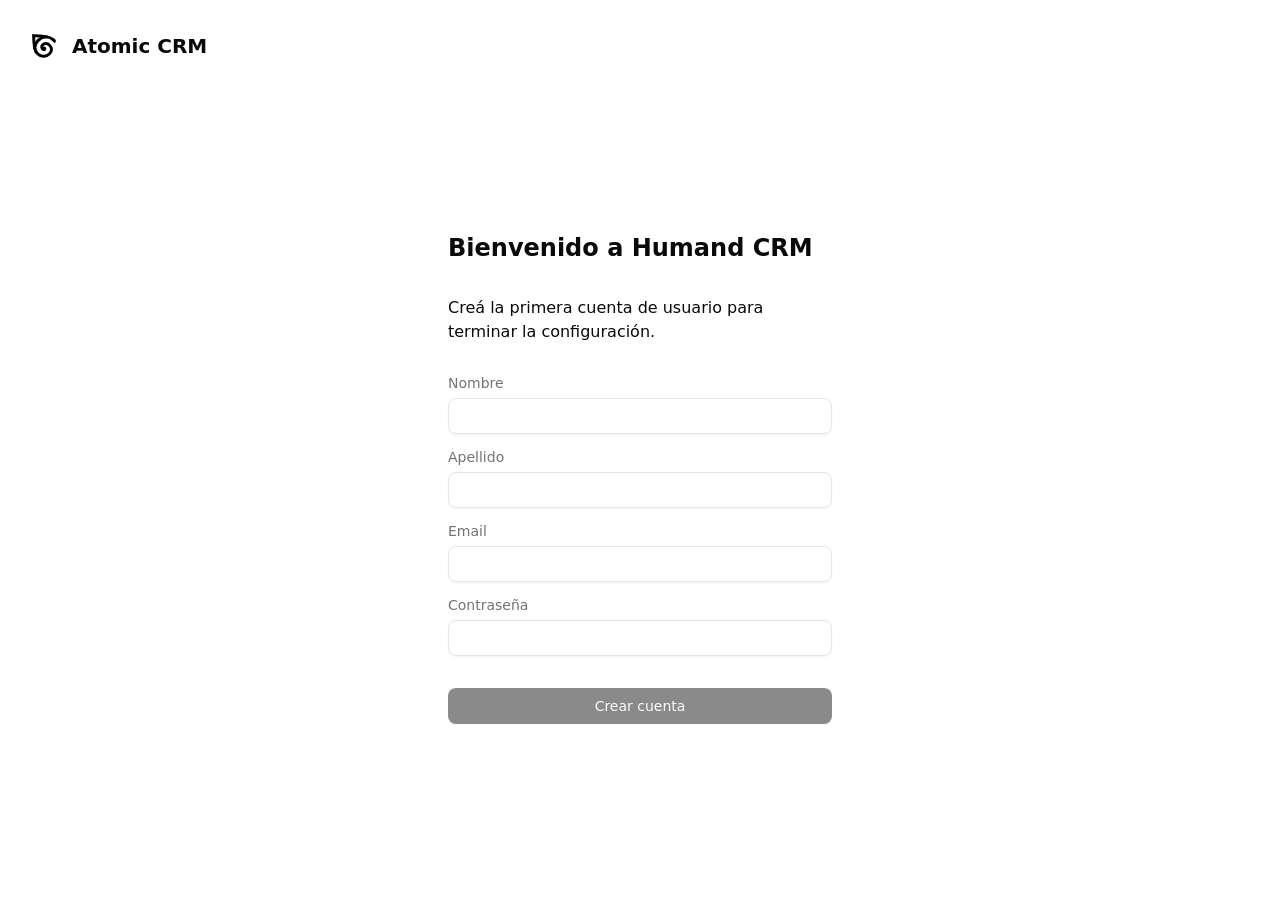
==== index.html @ 304e19ad "Updates" ====
<!doctype html><html lang="en" translate="no" class="notranslate"><head><meta charset="utf-8"><meta name="viewport" content="minimum-scale=1,initial-scale=1,width=device-width"><meta name="theme-color" content="#000000"><meta name="google" content="notranslate"><meta name="mobile-web-app-capable" content="yes"><meta name="apple-mobile-web-app-capable" content="yes"><meta name="apple-mobile-web-app-status-bar-style" content="default"><link rel="manifest" href="./manifest.json"><link rel="icon shortcut" href="./favicon.ico"><link rel="apple-touch-icon" sizes="40x40" href="./appIcon/40.png"><link rel="apple-touch-icon" sizes="58x58" href="./appIcon/58.png"><link rel="apple-touch-icon" sizes="60x60" href="./appIcon/60.png"><link rel="apple-touch-icon" sizes="76x76" href="./appIcon/76.png"><link rel="apple-touch-icon" sizes="80x80" href="./appIcon/80.png"><link rel="apple-touch-icon" sizes="87x87" href="./appIcon/87.png"><link rel="apple-touch-icon" sizes="114x114" href="./appIcon/114.png"><link rel="apple-touch-icon" sizes="120x120" href="./appIcon/120.png"><link rel="apple-touch-icon" sizes="128x128" href="./appIcon/128.png"><link rel="apple-touch-icon" sizes="136x136" href="./appIcon/136.png"><link rel="apple-touch-icon" sizes="152x152" href="./appIcon/152.png"><link rel="apple-touch-icon" sizes="167x167" href="./appIcon/167.png"><link rel="apple-touch-icon" sizes="180x180" href="./appIcon/180.png"><link rel="apple-touch-icon" sizes="192x192" href="./appIcon/192.png"><link rel="apple-touch-icon" sizes="1024x1024" href="./appIcon/1024.png"><title>Humand CRM</title><style>body{margin:0;padding:0;font-family:sans-serif}button,input,select,textarea,a{touch-action:manipulation}.loader-container{background-color:#fafafa;flex-direction:column;justify-content:center;align-items:center;display:flex;position:absolute;inset:0}.loader,.loader:before,.loader:after{border-radius:50%}.loader{color:#283593;text-indent:-99999em;width:10em;height:10em;margin:55px auto;font-size:11px;position:relative;-webkit-transform:translateZ(0);-ms-transform:translateZ(0);transform:translateZ(0);box-shadow:inset 0 0 0 1em}.loader:before,.loader:after{content:"";position:absolute}.loader:before{-webkit-transform-origin:5.2em 5.1em;transform-origin:5.2em 5.1em;background:#fafafa;border-radius:10.2em 0 0 10.2em;width:5.2em;height:10.2em;-webkit-animation:2s 1.5s infinite load2;animation:2s 1.5s infinite load2;top:-.1em;left:-.1em}.loader:after{-webkit-transform-origin:0 5.1em;transform-origin:0 5.1em;background:#fafafa;border-radius:0 10.2em 10.2em 0;width:5.2em;height:10.2em;-webkit-animation:2s infinite load2;animation:2s infinite load2;top:-.1em;left:5.1em}@-webkit-keyframes load2{0%{-webkit-transform:rotate(0);transform:rotate(0)}to{-webkit-transform:rotate(360deg);transform:rotate(360deg)}}@keyframes load2{0%{-webkit-transform:rotate(0);transform:rotate(0)}to{-webkit-transform:rotate(360deg);transform:rotate(360deg)}}</style><script type="module" crossorigin src="./assets/index-DZxNfolx.js"></script><link rel="stylesheet" crossorigin href="./assets/index-Bs8olPB5.css"><script id="vite-plugin-pwa:register-sw" src="./registerSW.js"></script></head><body><div id="root"><div class="loader-container"><div class="loader">Loading...</div></div></div><noscript>You need to enable JavaScript to run this app.</noscript></body></html>
---- assets/index-Bs8olPB5.css ----
@layer properties{@supports (((-webkit-hyphens:none)) and (not (margin-trim:inline))) or ((-moz-orient:inline) and (not (color:rgb(from red r g b)))){*,:before,:after,::backdrop{--tw-translate-x:0;--tw-translate-y:0;--tw-translate-z:0;--tw-scale-x:1;--tw-scale-y:1;--tw-scale-z:1;--tw-rotate-x:initial;--tw-rotate-y:initial;--tw-rotate-z:initial;--tw-skew-x:initial;--tw-skew-y:initial;--tw-space-y-reverse:0;--tw-space-x-reverse:0;--tw-divide-y-reverse:0;--tw-border-style:solid;--tw-gradient-position:initial;--tw-gradient-from:#0000;--tw-gradient-via:#0000;--tw-gradient-to:#0000;--tw-gradient-stops:initial;--tw-gradient-via-stops:initial;--tw-gradient-from-position:0%;--tw-gradient-via-position:50%;--tw-gradient-to-position:100%;--tw-leading:initial;--tw-font-weight:initial;--tw-tracking:initial;--tw-ordinal:initial;--tw-slashed-zero:initial;--tw-numeric-figure:initial;--tw-numeric-spacing:initial;--tw-numeric-fraction:initial;--tw-shadow:0 0 #0000;--tw-shadow-color:initial;--tw-shadow-alpha:100%;--tw-inset-shadow:0 0 #0000;--tw-inset-shadow-color:initial;--tw-inset-shadow-alpha:100%;--tw-ring-color:initial;--tw-ring-shadow:0 0 #0000;--tw-inset-ring-color:initial;--tw-inset-ring-shadow:0 0 #0000;--tw-ring-inset:initial;--tw-ring-offset-width:0px;--tw-ring-offset-color:#fff;--tw-ring-offset-shadow:0 0 #0000;--tw-outline-style:solid;--tw-blur:initial;--tw-brightness:initial;--tw-contrast:initial;--tw-grayscale:initial;--tw-hue-rotate:initial;--tw-invert:initial;--tw-opacity:initial;--tw-saturate:initial;--tw-sepia:initial;--tw-drop-shadow:initial;--tw-drop-shadow-color:initial;--tw-drop-shadow-alpha:100%;--tw-drop-shadow-size:initial;--tw-duration:initial;--tw-ease:initial;--tw-content:"";--tw-animation-delay:0s;--tw-animation-direction:normal;--tw-animation-duration:initial;--tw-animation-fill-mode:none;--tw-animation-iteration-count:1;--tw-enter-blur:0;--tw-enter-opacity:1;--tw-enter-rotate:0;--tw-enter-scale:1;--tw-enter-translate-x:0;--tw-enter-translate-y:0;--tw-exit-blur:0;--tw-exit-opacity:1;--tw-exit-rotate:0;--tw-exit-scale:1;--tw-exit-translate-x:0;--tw-exit-translate-y:0}}}@layer theme{:root,:host{--font-mono:ui-monospace,SFMono-Regular,Menlo,Monaco,Consolas,"Liberation Mono","Courier New",monospace;--color-red-500:oklch(63.7% .237 25.331);--color-orange-300:oklch(83.7% .128 66.29);--color-orange-500:oklch(70.5% .213 47.604);--color-orange-700:oklch(55.3% .195 38.402);--color-green-500:oklch(72.3% .219 149.579);--color-green-600:oklch(62.7% .194 149.214);--color-blue-300:oklch(80.9% .105 251.813);--color-blue-700:oklch(48.8% .243 264.376);--color-indigo-50:oklch(96.2% .018 272.314);--color-indigo-100:oklch(93% .034 272.788);--color-indigo-200:oklch(87% .065 274.039);--color-indigo-300:oklch(78.5% .115 274.713);--color-indigo-400:oklch(67.3% .182 276.935);--color-indigo-500:oklch(58.5% .233 277.117);--color-indigo-600:oklch(51.1% .262 276.966);--color-indigo-700:oklch(45.7% .24 277.023);--color-indigo-800:oklch(39.8% .195 277.366);--color-indigo-900:oklch(35.9% .144 278.697);--color-gray-50:oklch(98.5% .002 247.839);--color-gray-100:oklch(96.7% .003 264.542);--color-gray-200:oklch(92.8% .006 264.531);--color-gray-300:oklch(87.2% .01 258.338);--color-gray-500:oklch(55.1% .027 264.364);--color-gray-600:oklch(44.6% .03 256.802);--color-gray-800:oklch(27.8% .033 256.848);--color-zinc-100:oklch(96.7% .001 286.375);--color-zinc-900:oklch(21% .006 285.885);--color-black:#000;--color-white:#fff;--spacing:.25rem;--breakpoint-xl:80rem;--container-sm:24rem;--container-md:28rem;--container-lg:32rem;--container-xl:36rem;--container-2xl:42rem;--container-3xl:48rem;--container-4xl:56rem;--text-xs:.75rem;--text-xs--line-height:calc(1/.75);--text-sm:.875rem;--text-sm--line-height:calc(1.25/.875);--text-base:1rem;--text-base--line-height: 1.5 ;--text-lg:1.125rem;--text-lg--line-height:calc(1.75/1.125);--text-xl:1.25rem;--text-xl--line-height:calc(1.75/1.25);--text-2xl:1.5rem;--text-2xl--line-height:calc(2/1.5);--text-3xl:1.875rem;--text-3xl--line-height: 1.2 ;--font-weight-normal:400;--font-weight-medium:500;--font-weight-semibold:600;--font-weight-bold:700;--tracking-tight:-.025em;--tracking-wide:.025em;--tracking-wider:.05em;--tracking-widest:.1em;--leading-snug:1.375;--leading-normal:1.5;--leading-relaxed:1.625;--radius-xs:.125rem;--radius-2xl:1rem;--ease-in-out:cubic-bezier(.4,0,.2,1);--animate-spin:spin 1s linear infinite;--animate-pulse:pulse 2s cubic-bezier(.4,0,.6,1)infinite;--default-transition-duration:.15s;--default-transition-timing-function:cubic-bezier(.4,0,.2,1);--default-font-family:"Inter Variable",ui-sans-serif,system-ui,sans-serif;--default-mono-font-family:var(--font-mono);--color-muted-foreground:var(--muted-foreground)}}@layer base{*,:after,:before,::backdrop{box-sizing:border-box;border:0 solid;margin:0;padding:0}::file-selector-button{box-sizing:border-box;border:0 solid;margin:0;padding:0}html,:host{-webkit-text-size-adjust:100%;tab-size:4;line-height:1.5;font-family:var(--default-font-family,ui-sans-serif,system-ui,sans-serif,"Apple Color Emoji","Segoe UI Emoji","Segoe UI Symbol","Noto Color Emoji");font-feature-settings:var(--default-font-feature-settings,normal);font-variation-settings:var(--default-font-variation-settings,normal);-webkit-tap-highlight-color:transparent}hr{height:0;color:inherit;border-top-width:1px}abbr:where([title]){-webkit-text-decoration:underline dotted;text-decoration:underline dotted}h1,h2,h3,h4,h5,h6{font-size:inherit;font-weight:inherit}a{color:inherit;-webkit-text-decoration:inherit;text-decoration:inherit}b,strong{font-weight:bolder}code,kbd,samp,pre{font-family:var(--default-mono-font-family,ui-monospace,SFMono-Regular,Menlo,Monaco,Consolas,"Liberation Mono","Courier New",monospace);font-feature-settings:var(--default-mono-font-feature-settings,normal);font-variation-settings:var(--default-mono-font-variation-settings,normal);font-size:1em}small{font-size:80%}sub,sup{vertical-align:baseline;font-size:75%;line-height:0;position:relative}sub{bottom:-.25em}sup{top:-.5em}table{text-indent:0;border-color:inherit;border-collapse:collapse}:-moz-focusring{outline:auto}progress{vertical-align:baseline}summary{display:list-item}ol,ul,menu{list-style:none}img,svg,video,canvas,audio,iframe,embed,object{vertical-align:middle;display:block}img,video{max-width:100%;height:auto}button,input,select,optgroup,textarea{font:inherit;font-feature-settings:inherit;font-variation-settings:inherit;letter-spacing:inherit;color:inherit;opacity:1;background-color:#0000;border-radius:0}::file-selector-button{font:inherit;font-feature-settings:inherit;font-variation-settings:inherit;letter-spacing:inherit;color:inherit;opacity:1;background-color:#0000;border-radius:0}:where(select:is([multiple],[size])) optgroup{font-weight:bolder}:where(select:is([multiple],[size])) optgroup option{padding-inline-start:20px}::file-selector-button{margin-inline-end:4px}::placeholder{opacity:1}@supports (not ((-webkit-appearance:-apple-pay-button))) or (contain-intrinsic-size:1px){::placeholder{color:currentColor}@supports (color:color-mix(in lab,red,red)){::placeholder{color:color-mix(in oklab,currentcolor 50%,transparent)}}}textarea{resize:vertical}::-webkit-search-decoration{-webkit-appearance:none}::-webkit-date-and-time-value{min-height:1lh;text-align:inherit}::-webkit-datetime-edit{display:inline-flex}::-webkit-datetime-edit-fields-wrapper{padding:0}::-webkit-datetime-edit{padding-block:0}::-webkit-datetime-edit-year-field{padding-block:0}::-webkit-datetime-edit-month-field{padding-block:0}::-webkit-datetime-edit-day-field{padding-block:0}::-webkit-datetime-edit-hour-field{padding-block:0}::-webkit-datetime-edit-minute-field{padding-block:0}::-webkit-datetime-edit-second-field{padding-block:0}::-webkit-datetime-edit-millisecond-field{padding-block:0}::-webkit-datetime-edit-meridiem-field{padding-block:0}::-webkit-calendar-picker-indicator{line-height:1}:-moz-ui-invalid{box-shadow:none}button,input:where([type=button],[type=reset],[type=submit]){appearance:button}::file-selector-button{appearance:button}::-webkit-inner-spin-button{height:auto}::-webkit-outer-spin-button{height:auto}[hidden]:where(:not([hidden=until-found])){display:none!important}*{border-color:var(--border);outline-color:var(--ring)}@supports (color:color-mix(in lab,red,red)){*{outline-color:color-mix(in oklab,var(--ring)50%,transparent)}}body{background-color:var(--background);color:var(--foreground);font-family:Inter Variable,ui-sans-serif,system-ui,sans-serif}}@layer components;@layer utilities{.\@container\/card-header{container:card-header/inline-size}.pointer-events-auto{pointer-events:auto}.pointer-events-none{pointer-events:none}.collapse{visibility:collapse}.invisible{visibility:hidden}.visible{visibility:visible}.sr-only{clip-path:inset(50%);white-space:nowrap;border-width:0;width:1px;height:1px;margin:-1px;padding:0;position:absolute;overflow:hidden}.absolute{position:absolute}.fixed{position:fixed}.relative{position:relative}.static{position:static}.sticky{position:sticky}.inset-0{inset:calc(var(--spacing)*0)}.inset-x-0{inset-inline:calc(var(--spacing)*0)}.inset-y-0{inset-block:calc(var(--spacing)*0)}.-top-1{top:calc(var(--spacing)*-1)}.-top-12{top:calc(var(--spacing)*-12)}.top-0{top:calc(var(--spacing)*0)}.top-1\.5{top:calc(var(--spacing)*1.5)}.top-1\/2{top:50%}.top-1\/20{top:5%}.top-2{top:calc(var(--spacing)*2)}.top-3\.5{top:calc(var(--spacing)*3.5)}.top-4{top:calc(var(--spacing)*4)}.top-\[1px\]{top:1px}.top-\[50\%\]{top:50%}.top-\[60\%\]{top:60%}.top-full{top:100%}.-right-1{right:calc(var(--spacing)*-1)}.right-0{right:calc(var(--spacing)*0)}.right-1{right:calc(var(--spacing)*1)}.right-2{right:calc(var(--spacing)*2)}.right-3{right:calc(var(--spacing)*3)}.right-4{right:calc(var(--spacing)*4)}.right-8{right:calc(var(--spacing)*8)}.bottom-0{bottom:calc(var(--spacing)*0)}.bottom-2{bottom:calc(var(--spacing)*2)}.bottom-full{bottom:100%}.left-0{left:calc(var(--spacing)*0)}.left-1\/2{left:50%}.left-2{left:calc(var(--spacing)*2)}.left-\[50\%\]{left:50%}.isolate{isolation:isolate}.z-10{z-index:10}.z-20{z-index:20}.z-50{z-index:50}.z-\[1\]{z-index:1}.order-first{order:-9999}.col-start-2{grid-column-start:2}.row-span-2{grid-row:span 2/span 2}.row-start-1{grid-row-start:1}.float-right{float:right}.container{width:100%}@media(min-width:40rem){.container{max-width:40rem}}@media(min-width:48rem){.container{max-width:48rem}}@media(min-width:64rem){.container{max-width:64rem}}@media(min-width:80rem){.container{max-width:80rem}}@media(min-width:96rem){.container{max-width:96rem}}.-m-4{margin:calc(var(--spacing)*-4)}.m-0{margin:calc(var(--spacing)*0)}.m-1{margin:calc(var(--spacing)*1)}.m-4{margin:calc(var(--spacing)*4)}.-mx-1{margin-inline:calc(var(--spacing)*-1)}.-mx-2{margin-inline:calc(var(--spacing)*-2)}.mx-2{margin-inline:calc(var(--spacing)*2)}.mx-3{margin-inline:calc(var(--spacing)*3)}.mx-3\.5{margin-inline:calc(var(--spacing)*3.5)}.mx-auto{margin-inline:auto}.my-0{margin-block:calc(var(--spacing)*0)}.my-1{margin-block:calc(var(--spacing)*1)}.my-2{margin-block:calc(var(--spacing)*2)}.my-4{margin-block:calc(var(--spacing)*4)}.my-5{margin-block:calc(var(--spacing)*5)}.my-8{margin-block:calc(var(--spacing)*8)}.-mt-3{margin-top:calc(var(--spacing)*-3)}.-mt-12{margin-top:calc(var(--spacing)*-12)}.mt-0{margin-top:calc(var(--spacing)*0)}.mt-1{margin-top:calc(var(--spacing)*1)}.mt-1\.5{margin-top:calc(var(--spacing)*1.5)}.mt-2{margin-top:calc(var(--spacing)*2)}.mt-3{margin-top:calc(var(--spacing)*3)}.mt-4{margin-top:calc(var(--spacing)*4)}.mt-5{margin-top:calc(var(--spacing)*5)}.mt-6{margin-top:calc(var(--spacing)*6)}.mt-8{margin-top:calc(var(--spacing)*8)}.mt-auto{margin-top:auto}.-mr-3{margin-right:calc(var(--spacing)*-3)}.mr-1{margin-right:calc(var(--spacing)*1)}.mr-2{margin-right:calc(var(--spacing)*2)}.mr-3{margin-right:calc(var(--spacing)*3)}.mr-4{margin-right:calc(var(--spacing)*4)}.mr-8{margin-right:calc(var(--spacing)*8)}.mr-10{margin-right:calc(var(--spacing)*10)}.mb-0{margin-bottom:calc(var(--spacing)*0)}.mb-1{margin-bottom:calc(var(--spacing)*1)}.mb-1\.5{margin-bottom:calc(var(--spacing)*1.5)}.mb-2{margin-bottom:calc(var(--spacing)*2)}.mb-3{margin-bottom:calc(var(--spacing)*3)}.mb-4{margin-bottom:calc(var(--spacing)*4)}.mb-5{margin-bottom:calc(var(--spacing)*5)}.mb-6{margin-bottom:calc(var(--spacing)*6)}.mb-8{margin-bottom:calc(var(--spacing)*8)}.-ml-1{margin-left:calc(var(--spacing)*-1)}.-ml-3{margin-left:calc(var(--spacing)*-3)}.ml-1{margin-left:calc(var(--spacing)*1)}.ml-2{margin-left:calc(var(--spacing)*2)}.ml-4{margin-left:calc(var(--spacing)*4)}.ml-8{margin-left:calc(var(--spacing)*8)}.ml-auto{margin-left:auto}.line-clamp-1{-webkit-line-clamp:1;-webkit-box-orient:vertical;display:-webkit-box;overflow:hidden}.line-clamp-2{-webkit-line-clamp:2;-webkit-box-orient:vertical;display:-webkit-box;overflow:hidden}.line-clamp-3{-webkit-line-clamp:3;-webkit-box-orient:vertical;display:-webkit-box;overflow:hidden}.block{display:block}.contents{display:contents}.flex{display:flex}.grid{display:grid}.hidden{display:none}.inline{display:inline}.inline-block{display:inline-block}.inline-flex{display:inline-flex}.table{display:table}.table-caption{display:table-caption}.table-cell{display:table-cell}.table-row{display:table-row}.field-sizing-content{field-sizing:content}.aspect-884\/724{aspect-ratio:884/724}.aspect-1304\/814{aspect-ratio:1304/814}.aspect-square{aspect-ratio:1}.\!size-5{width:calc(var(--spacing)*5)!important;height:calc(var(--spacing)*5)!important}.size-2{width:calc(var(--spacing)*2);height:calc(var(--spacing)*2)}.size-2\.5{width:calc(var(--spacing)*2.5);height:calc(var(--spacing)*2.5)}.size-3{width:calc(var(--spacing)*3);height:calc(var(--spacing)*3)}.size-3\.5{width:calc(var(--spacing)*3.5);height:calc(var(--spacing)*3.5)}.size-4{width:calc(var(--spacing)*4);height:calc(var(--spacing)*4)}.size-5{width:calc(var(--spacing)*5);height:calc(var(--spacing)*5)}.size-6{width:calc(var(--spacing)*6);height:calc(var(--spacing)*6)}.size-7{width:calc(var(--spacing)*7);height:calc(var(--spacing)*7)}.size-8{width:calc(var(--spacing)*8);height:calc(var(--spacing)*8)}.size-9{width:calc(var(--spacing)*9);height:calc(var(--spacing)*9)}.size-10{width:calc(var(--spacing)*10);height:calc(var(--spacing)*10)}.size-12{width:calc(var(--spacing)*12);height:calc(var(--spacing)*12)}.size-full{width:100%;height:100%}.\!h-auto{height:auto!important}.h-0{height:calc(var(--spacing)*0)}.h-1\.5{height:calc(var(--spacing)*1.5)}.h-2{height:calc(var(--spacing)*2)}.h-2\.5{height:calc(var(--spacing)*2.5)}.h-3{height:calc(var(--spacing)*3)}.h-4{height:calc(var(--spacing)*4)}.h-5{height:calc(var(--spacing)*5)}.h-6{height:calc(var(--spacing)*6)}.h-7{height:calc(var(--spacing)*7)}.h-8{height:calc(var(--spacing)*8)}.h-9{height:calc(var(--spacing)*9)}.h-10{height:calc(var(--spacing)*10)}.h-12{height:calc(var(--spacing)*12)}.h-14{height:calc(var(--spacing)*14)}.h-16{height:calc(var(--spacing)*16)}.h-32{height:calc(var(--spacing)*32)}.h-\[1\.2rem\]{height:1.2rem}.h-\[1\.15rem\]{height:1.15rem}.h-\[20px\]{height:20px}.h-\[20vh\]{height:20vh}.h-\[25px\]{height:25px}.h-\[50px\]{height:50px}.h-\[100px\]{height:100px}.h-\[200px\]{height:200px}.h-\[400px\]{height:400px}.h-\[calc\(100\%-1px\)\]{height:calc(100% - 1px)}.h-\[var\(--radix-navigation-menu-viewport-height\)\]{height:var(--radix-navigation-menu-viewport-height)}.h-\[var\(--radix-select-trigger-height\)\]{height:var(--radix-select-trigger-height)}.h-auto{height:auto}.h-dvh{height:100dvh}.h-fit{height:fit-content}.h-full{height:100%}.h-px{height:1px}.h-screen{height:100vh}.h-svh{height:100svh}.max-h-\(--radix-dropdown-menu-content-available-height\){max-height:var(--radix-dropdown-menu-content-available-height)}.max-h-\(--radix-select-content-available-height\){max-height:var(--radix-select-content-available-height)}.max-h-0{max-height:calc(var(--spacing)*0)}.max-h-9\/10{max-height:90%}.max-h-46{max-height:calc(var(--spacing)*46)}.max-h-\[50vh\]{max-height:50vh}.max-h-\[300px\]{max-height:300px}.max-h-\[5000px\]{max-height:5000px}.min-h-0{min-height:calc(var(--spacing)*0)}.min-h-4{min-height:calc(var(--spacing)*4)}.min-h-6{min-height:calc(var(--spacing)*6)}.min-h-12{min-height:calc(var(--spacing)*12)}.min-h-16{min-height:calc(var(--spacing)*16)}.min-h-\[20rem\]{min-height:20rem}.min-h-\[24px\]{min-height:24px}.min-h-\[50vh\]{min-height:50vh}.min-h-\[calc\(100dvh-3\.5rem-4\.5rem\)\]{min-height:calc(100dvh - 8rem)}.min-h-screen{min-height:100vh}.min-h-svh{min-height:100svh}.w-\(--sidebar-width\){width:var(--sidebar-width)}.w-1\/3{width:33.3333%}.w-1\/4{width:25%}.w-2{width:calc(var(--spacing)*2)}.w-2\.5{width:calc(var(--spacing)*2.5)}.w-2\/5{width:40%}.w-3{width:calc(var(--spacing)*3)}.w-3\/4{width:75%}.w-4{width:calc(var(--spacing)*4)}.w-4\/5{width:80%}.w-5{width:calc(var(--spacing)*5)}.w-6{width:calc(var(--spacing)*6)}.w-8{width:calc(var(--spacing)*8)}.w-9{width:calc(var(--spacing)*9)}.w-10{width:calc(var(--spacing)*10)}.w-12{width:calc(var(--spacing)*12)}.w-16{width:calc(var(--spacing)*16)}.w-24{width:calc(var(--spacing)*24)}.w-25{width:calc(var(--spacing)*25)}.w-32{width:calc(var(--spacing)*32)}.w-48{width:calc(var(--spacing)*48)}.w-52{width:calc(var(--spacing)*52)}.w-56{width:calc(var(--spacing)*56)}.w-72{width:calc(var(--spacing)*72)}.w-92{width:calc(var(--spacing)*92)}.w-\[1\.2rem\]{width:1.2rem}.w-\[20px\]{width:20px}.w-\[25px\]{width:25px}.w-\[90\%\]{width:90%}.w-\[100px\]{width:100px}.w-\[150px\]{width:150px}.w-\[194px\]{width:194px}.w-\[200px\]{width:200px}.w-\[1008px\]{width:1008px}.w-auto{width:auto}.w-fit{width:fit-content}.w-full{width:100%}.w-max{width:max-content}.max-w-\(--radix-popover-trigger-width\){max-width:var(--radix-popover-trigger-width)}.max-w-\(--skeleton-width\){max-width:var(--skeleton-width)}.max-w-2xl{max-width:var(--container-2xl)}.max-w-3xl{max-width:var(--container-3xl)}.max-w-150{max-width:calc(var(--spacing)*150)}.max-w-\[600px\]{max-width:600px}.max-w-\[calc\(100\%-2rem\)\]{max-width:calc(100% - 2rem)}.max-w-full{max-width:100%}.max-w-lg{max-width:var(--container-lg)}.max-w-max{max-width:max-content}.max-w-md{max-width:var(--container-md)}.max-w-screen-xl{max-width:var(--breakpoint-xl)}.max-w-sm{max-width:var(--container-sm)}.max-w-xl{max-width:var(--container-xl)}.min-w-0{min-width:calc(var(--spacing)*0)}.min-w-5{min-width:calc(var(--spacing)*5)}.min-w-8{min-width:calc(var(--spacing)*8)}.min-w-9{min-width:calc(var(--spacing)*9)}.min-w-10{min-width:calc(var(--spacing)*10)}.min-w-20{min-width:calc(var(--spacing)*20)}.min-w-24{min-width:calc(var(--spacing)*24)}.min-w-50{min-width:calc(var(--spacing)*50)}.min-w-52{min-width:calc(var(--spacing)*52)}.min-w-92{min-width:calc(var(--spacing)*92)}.min-w-\[8rem\]{min-width:8rem}.min-w-\[10vw\]{min-width:10vw}.min-w-\[200px\]{min-width:200px}.min-w-\[var\(--radix-select-trigger-width\)\]{min-width:var(--radix-select-trigger-width)}.flex-1{flex:1}.flex-auto{flex:auto}.flex-shrink-0{flex-shrink:0}.shrink{flex-shrink:1}.shrink-0{flex-shrink:0}.flex-grow,.grow{flex-grow:1}.basis-full{flex-basis:100%}.caption-bottom{caption-side:bottom}.origin-\(--radix-dropdown-menu-content-transform-origin\){transform-origin:var(--radix-dropdown-menu-content-transform-origin)}.origin-\(--radix-popover-content-transform-origin\){transform-origin:var(--radix-popover-content-transform-origin)}.origin-\(--radix-select-content-transform-origin\){transform-origin:var(--radix-select-content-transform-origin)}.origin-\(--radix-tooltip-content-transform-origin\){transform-origin:var(--radix-tooltip-content-transform-origin)}.origin-top{transform-origin:top}.-translate-x-1\/2{--tw-translate-x: -50% ;translate:var(--tw-translate-x)var(--tw-translate-y)}.-translate-x-px{--tw-translate-x:-1px;translate:var(--tw-translate-x)var(--tw-translate-y)}.translate-x-\[-50\%\]{--tw-translate-x:-50%;translate:var(--tw-translate-x)var(--tw-translate-y)}.translate-x-px{--tw-translate-x:1px;translate:var(--tw-translate-x)var(--tw-translate-y)}.-translate-y-1\/2{--tw-translate-y: -50% ;translate:var(--tw-translate-x)var(--tw-translate-y)}.translate-y-0{--tw-translate-y:calc(var(--spacing)*0);translate:var(--tw-translate-x)var(--tw-translate-y)}.translate-y-0\.5{--tw-translate-y:calc(var(--spacing)*.5);translate:var(--tw-translate-x)var(--tw-translate-y)}.translate-y-\[-50\%\]{--tw-translate-y:-50%;translate:var(--tw-translate-x)var(--tw-translate-y)}.translate-y-\[calc\(-50\%_-_2px\)\]{--tw-translate-y: calc(-50% - 2px) ;translate:var(--tw-translate-x)var(--tw-translate-y)}.scale-0{--tw-scale-x:0%;--tw-scale-y:0%;--tw-scale-z:0%;scale:var(--tw-scale-x)var(--tw-scale-y)}.scale-100{--tw-scale-x:100%;--tw-scale-y:100%;--tw-scale-z:100%;scale:var(--tw-scale-x)var(--tw-scale-y)}.scale-125{--tw-scale-x:125%;--tw-scale-y:125%;--tw-scale-z:125%;scale:var(--tw-scale-x)var(--tw-scale-y)}.scale-y-0{--tw-scale-y:0%;scale:var(--tw-scale-x)var(--tw-scale-y)}.scale-y-100{--tw-scale-y:100%;scale:var(--tw-scale-x)var(--tw-scale-y)}.rotate-0{rotate:none}.rotate-1{rotate:1deg}.rotate-45{rotate:45deg}.rotate-90{rotate:90deg}.transform{transform:var(--tw-rotate-x,)var(--tw-rotate-y,)var(--tw-rotate-z,)var(--tw-skew-x,)var(--tw-skew-y,)}.animate-in{animation:enter var(--tw-animation-duration,var(--tw-duration,.15s))var(--tw-ease,ease)var(--tw-animation-delay,0s)var(--tw-animation-iteration-count,1)var(--tw-animation-direction,normal)var(--tw-animation-fill-mode,none)}.animate-pulse{animation:var(--animate-pulse)}.animate-spin{animation:var(--animate-spin)}.cursor-default{cursor:default}.cursor-move{cursor:move}.cursor-not-allowed{cursor:not-allowed}.cursor-pointer{cursor:pointer}.resize{resize:both}.resize-none{resize:none}.scroll-my-1{scroll-margin-block:calc(var(--spacing)*1)}.scroll-py-1{scroll-padding-block:calc(var(--spacing)*1)}.list-inside{list-style-position:inside}.list-disc{list-style-type:disc}.list-none{list-style-type:none}.appearance-none{appearance:none}.auto-rows-min{grid-auto-rows:min-content}.grid-cols-1{grid-template-columns:repeat(1,minmax(0,1fr))}.grid-cols-3{grid-template-columns:repeat(3,minmax(0,1fr))}.grid-cols-4{grid-template-columns:repeat(4,minmax(0,1fr))}.grid-cols-\[0_1fr\]{grid-template-columns:0 1fr}.grid-rows-\[auto_auto\]{grid-template-rows:auto auto}.flex-col{flex-direction:column}.flex-col-reverse{flex-direction:column-reverse}.flex-row{flex-direction:row}.flex-nowrap{flex-wrap:nowrap}.flex-wrap{flex-wrap:wrap}.items-center{align-items:center}.items-end{align-items:flex-end}.items-start{align-items:flex-start}.items-stretch{align-items:stretch}.justify-between{justify-content:space-between}.justify-center{justify-content:center}.justify-end{justify-content:flex-end}.justify-evenly{justify-content:space-evenly}.justify-start{justify-content:flex-start}.justify-items-start{justify-items:start}.gap-0{gap:calc(var(--spacing)*0)}.gap-0\.5{gap:calc(var(--spacing)*.5)}.gap-1{gap:calc(var(--spacing)*1)}.gap-1\.5{gap:calc(var(--spacing)*1.5)}.gap-2{gap:calc(var(--spacing)*2)}.gap-2\.5{gap:calc(var(--spacing)*2.5)}.gap-3{gap:calc(var(--spacing)*3)}.gap-4{gap:calc(var(--spacing)*4)}.gap-5{gap:calc(var(--spacing)*5)}.gap-6{gap:calc(var(--spacing)*6)}.gap-8{gap:calc(var(--spacing)*8)}.gap-10{gap:calc(var(--spacing)*10)}.gap-12{gap:calc(var(--spacing)*12)}.gap-\[--spacing\(var\(--gap\)\)\]{gap:calc(var(--spacing)*var(--gap))}:where(.space-y-1>:not(:last-child)){--tw-space-y-reverse:0;margin-block-start:calc(calc(var(--spacing)*1)*var(--tw-space-y-reverse));margin-block-end:calc(calc(var(--spacing)*1)*calc(1 - var(--tw-space-y-reverse)))}:where(.space-y-2>:not(:last-child)){--tw-space-y-reverse:0;margin-block-start:calc(calc(var(--spacing)*2)*var(--tw-space-y-reverse));margin-block-end:calc(calc(var(--spacing)*2)*calc(1 - var(--tw-space-y-reverse)))}:where(.space-y-3>:not(:last-child)){--tw-space-y-reverse:0;margin-block-start:calc(calc(var(--spacing)*3)*var(--tw-space-y-reverse));margin-block-end:calc(calc(var(--spacing)*3)*calc(1 - var(--tw-space-y-reverse)))}:where(.space-y-4>:not(:last-child)){--tw-space-y-reverse:0;margin-block-start:calc(calc(var(--spacing)*4)*var(--tw-space-y-reverse));margin-block-end:calc(calc(var(--spacing)*4)*calc(1 - var(--tw-space-y-reverse)))}:where(.space-y-6>:not(:last-child)){--tw-space-y-reverse:0;margin-block-start:calc(calc(var(--spacing)*6)*var(--tw-space-y-reverse));margin-block-end:calc(calc(var(--spacing)*6)*calc(1 - var(--tw-space-y-reverse)))}:where(.space-y-8>:not(:last-child)){--tw-space-y-reverse:0;margin-block-start:calc(calc(var(--spacing)*8)*var(--tw-space-y-reverse));margin-block-end:calc(calc(var(--spacing)*8)*calc(1 - var(--tw-space-y-reverse)))}.gap-x-2{column-gap:calc(var(--spacing)*2)}:where(.-space-x-0\.5>:not(:last-child)){--tw-space-x-reverse:0;margin-inline-start:calc(calc(var(--spacing)*-.5)*var(--tw-space-x-reverse));margin-inline-end:calc(calc(var(--spacing)*-.5)*calc(1 - var(--tw-space-x-reverse)))}:where(.space-x-1>:not(:last-child)){--tw-space-x-reverse:0;margin-inline-start:calc(calc(var(--spacing)*1)*var(--tw-space-x-reverse));margin-inline-end:calc(calc(var(--spacing)*1)*calc(1 - var(--tw-space-x-reverse)))}:where(.space-x-2>:not(:last-child)){--tw-space-x-reverse:0;margin-inline-start:calc(calc(var(--spacing)*2)*var(--tw-space-x-reverse));margin-inline-end:calc(calc(var(--spacing)*2)*calc(1 - var(--tw-space-x-reverse)))}:where(.space-x-3>:not(:last-child)){--tw-space-x-reverse:0;margin-inline-start:calc(calc(var(--spacing)*3)*var(--tw-space-x-reverse));margin-inline-end:calc(calc(var(--spacing)*3)*calc(1 - var(--tw-space-x-reverse)))}:where(.space-x-4>:not(:last-child)){--tw-space-x-reverse:0;margin-inline-start:calc(calc(var(--spacing)*4)*var(--tw-space-x-reverse));margin-inline-end:calc(calc(var(--spacing)*4)*calc(1 - var(--tw-space-x-reverse)))}:where(.space-x-8>:not(:last-child)){--tw-space-x-reverse:0;margin-inline-start:calc(calc(var(--spacing)*8)*var(--tw-space-x-reverse));margin-inline-end:calc(calc(var(--spacing)*8)*calc(1 - var(--tw-space-x-reverse)))}.gap-y-0{row-gap:calc(var(--spacing)*0)}.gap-y-0\.5{row-gap:calc(var(--spacing)*.5)}.gap-y-3{row-gap:calc(var(--spacing)*3)}.gap-y-4{row-gap:calc(var(--spacing)*4)}:where(.divide-y>:not(:last-child)){--tw-divide-y-reverse:0;border-bottom-style:var(--tw-border-style);border-top-style:var(--tw-border-style);border-top-width:calc(1px*var(--tw-divide-y-reverse));border-bottom-width:calc(1px*calc(1 - var(--tw-divide-y-reverse)))}.self-start{align-self:flex-start}.justify-self-end{justify-self:flex-end}.truncate{text-overflow:ellipsis;white-space:nowrap;overflow:hidden}.overflow-auto{overflow:auto}.overflow-hidden{overflow:hidden}.overflow-visible{overflow:visible}.overflow-x-auto{overflow-x:auto}.overflow-x-hidden{overflow-x:hidden}.overflow-y-auto{overflow-y:auto}.rounded{border-radius:.25rem}.rounded-2xl{border-radius:var(--radius-2xl)}.rounded-\[2px\]{border-radius:2px}.rounded-\[4px\]{border-radius:4px}.rounded-full{border-radius:3.40282e38px}.rounded-lg{border-radius:var(--radius)}.rounded-md{border-radius:calc(var(--radius) - 2px)}.rounded-sm{border-radius:calc(var(--radius) - 4px)}.rounded-xl{border-radius:calc(var(--radius) + 4px)}.rounded-xs{border-radius:var(--radius-xs)}.rounded-tl-sm{border-top-left-radius:calc(var(--radius) - 4px)}.border{border-style:var(--tw-border-style);border-width:1px}.border-2{border-style:var(--tw-border-style);border-width:2px}.border-t{border-top-style:var(--tw-border-style);border-top-width:1px}.border-r{border-right-style:var(--tw-border-style);border-right-width:1px}.border-b{border-bottom-style:var(--tw-border-style);border-bottom-width:1px}.border-b-2{border-bottom-style:var(--tw-border-style);border-bottom-width:2px}.border-l{border-left-style:var(--tw-border-style);border-left-width:1px}.border-dashed{--tw-border-style:dashed;border-style:dashed}.border-none{--tw-border-style:none;border-style:none}.border-blue-300{border-color:var(--color-blue-300)}.border-border{border-color:var(--border)}.border-destructive\!{border-color:var(--destructive)!important}.border-gray-300{border-color:var(--color-gray-300)}.border-input{border-color:var(--input)}.border-muted{border-color:var(--muted)}.border-orange-300{border-color:var(--color-orange-300)}.border-primary\/20{border-color:var(--primary)}@supports (color:color-mix(in lab,red,red)){.border-primary\/20{border-color:color-mix(in oklab,var(--primary)20%,transparent)}}.border-secondary-foreground{border-color:var(--secondary-foreground)}.border-sidebar-border{border-color:var(--sidebar-border)}.border-transparent{border-color:#0000}.bg-\[color\:var\(--avatar-0\)\]{background-color:var(--avatar-0)}.bg-\[color\:var\(--avatar-1\)\]{background-color:var(--avatar-1)}.bg-\[color\:var\(--avatar-2\)\]{background-color:var(--avatar-2)}.bg-\[color\:var\(--avatar-3\)\]{background-color:var(--avatar-3)}.bg-\[color\:var\(--avatar-4\)\]{background-color:var(--avatar-4)}.bg-\[color\:var\(--avatar-5\)\]{background-color:var(--avatar-5)}.bg-\[color\:var\(--avatar-6\)\]{background-color:var(--avatar-6)}.bg-\[color\:var\(--avatar-7\)\]{background-color:var(--avatar-7)}.bg-\[color\:var\(--avatar-8\)\]{background-color:var(--avatar-8)}.bg-\[color\:var\(--avatar-9\)\]{background-color:var(--avatar-9)}.bg-accent{background-color:var(--accent)}.bg-background{background-color:var(--background)}.bg-black\/50{background-color:#00000080}@supports (color:color-mix(in lab,red,red)){.bg-black\/50{background-color:color-mix(in oklab,var(--color-black)50%,transparent)}}.bg-border{background-color:var(--border)}.bg-card{background-color:var(--card)}.bg-destructive{background-color:var(--destructive)}.bg-gray-50{background-color:var(--color-gray-50)}.bg-gray-200{background-color:var(--color-gray-200)}.bg-gray-300{background-color:var(--color-gray-300)}.bg-gray-800{background-color:var(--color-gray-800)}.bg-muted,.bg-muted\/50{background-color:var(--muted)}@supports (color:color-mix(in lab,red,red)){.bg-muted\/50{background-color:color-mix(in oklab,var(--muted)50%,transparent)}}.bg-orange-500{background-color:var(--color-orange-500)}.bg-popover{background-color:var(--popover)}.bg-primary,.bg-primary\/5{background-color:var(--primary)}@supports (color:color-mix(in lab,red,red)){.bg-primary\/5{background-color:color-mix(in oklab,var(--primary)5%,transparent)}}.bg-primary\/20{background-color:var(--primary)}@supports (color:color-mix(in lab,red,red)){.bg-primary\/20{background-color:color-mix(in oklab,var(--primary)20%,transparent)}}.bg-secondary{background-color:var(--secondary)}.bg-sidebar{background-color:var(--sidebar)}.bg-sidebar-border{background-color:var(--sidebar-border)}.bg-transparent{background-color:#0000}.bg-zinc-100{background-color:var(--color-zinc-100)}.bg-zinc-900{background-color:var(--color-zinc-900)}.bg-linear-to-b{--tw-gradient-position:to bottom}@supports (background-image:linear-gradient(in lab,red,red)){.bg-linear-to-b{--tw-gradient-position:to bottom in oklab}}.bg-linear-to-b{background-image:linear-gradient(var(--tw-gradient-stops))}.bg-gradient-to-t{--tw-gradient-position:to top in oklab;background-image:linear-gradient(var(--tw-gradient-stops))}.from-background{--tw-gradient-from:var(--background);--tw-gradient-stops:var(--tw-gradient-via-stops,var(--tw-gradient-position),var(--tw-gradient-from)var(--tw-gradient-from-position),var(--tw-gradient-to)var(--tw-gradient-to-position))}.from-transparent{--tw-gradient-from:transparent;--tw-gradient-stops:var(--tw-gradient-via-stops,var(--tw-gradient-position),var(--tw-gradient-from)var(--tw-gradient-from-position),var(--tw-gradient-to)var(--tw-gradient-to-position))}.to-background{--tw-gradient-to:var(--background);--tw-gradient-stops:var(--tw-gradient-via-stops,var(--tw-gradient-position),var(--tw-gradient-from)var(--tw-gradient-from-position),var(--tw-gradient-to)var(--tw-gradient-to-position))}.to-card{--tw-gradient-to:var(--card);--tw-gradient-stops:var(--tw-gradient-via-stops,var(--tw-gradient-position),var(--tw-gradient-from)var(--tw-gradient-from-position),var(--tw-gradient-to)var(--tw-gradient-to-position))}.to-transparent{--tw-gradient-to:transparent;--tw-gradient-stops:var(--tw-gradient-via-stops,var(--tw-gradient-position),var(--tw-gradient-from)var(--tw-gradient-from-position),var(--tw-gradient-to)var(--tw-gradient-to-position))}.to-10\%{--tw-gradient-to-position:10%}.fill-current{fill:currentColor}.fill-primary{fill:var(--primary)}.object-contain{object-fit:contain}.object-cover{object-fit:cover}.object-left{object-position:left}.p-0{padding:calc(var(--spacing)*0)}.p-0\.5{padding:calc(var(--spacing)*.5)}.p-1{padding:calc(var(--spacing)*1)}.p-2{padding:calc(var(--spacing)*2)}.p-3{padding:calc(var(--spacing)*3)}.p-4{padding:calc(var(--spacing)*4)}.p-6{padding:calc(var(--spacing)*6)}.p-8{padding:calc(var(--spacing)*8)}.p-10{padding:calc(var(--spacing)*10)}.p-\[3px\]{padding:3px}.px-0{padding-inline:calc(var(--spacing)*0)}.px-1{padding-inline:calc(var(--spacing)*1)}.px-1\.5{padding-inline:calc(var(--spacing)*1.5)}.px-2{padding-inline:calc(var(--spacing)*2)}.px-2\.5{padding-inline:calc(var(--spacing)*2.5)}.px-3{padding-inline:calc(var(--spacing)*3)}.px-4{padding-inline:calc(var(--spacing)*4)}.px-6{padding-inline:calc(var(--spacing)*6)}.py-0{padding-block:calc(var(--spacing)*0)}.py-0\.5{padding-block:calc(var(--spacing)*.5)}.py-1{padding-block:calc(var(--spacing)*1)}.py-1\.5{padding-block:calc(var(--spacing)*1.5)}.py-1\.75{padding-block:calc(var(--spacing)*1.75)}.py-2{padding-block:calc(var(--spacing)*2)}.py-3{padding-block:calc(var(--spacing)*3)}.py-4{padding-block:calc(var(--spacing)*4)}.py-6{padding-block:calc(var(--spacing)*6)}.py-8{padding-block:calc(var(--spacing)*8)}.pt-0{padding-top:calc(var(--spacing)*0)}.pt-0\.75{padding-top:calc(var(--spacing)*.75)}.pt-1{padding-top:calc(var(--spacing)*1)}.pt-2{padding-top:calc(var(--spacing)*2)}.pt-4{padding-top:calc(var(--spacing)*4)}.pt-6{padding-top:calc(var(--spacing)*6)}.pt-8{padding-top:calc(var(--spacing)*8)}.pt-18{padding-top:calc(var(--spacing)*18)}.pr-0\!{padding-right:calc(var(--spacing)*0)!important}.pr-2{padding-right:calc(var(--spacing)*2)}.pr-2\.5{padding-right:calc(var(--spacing)*2.5)}.pr-4{padding-right:calc(var(--spacing)*4)}.pr-8{padding-right:calc(var(--spacing)*8)}.pr-9{padding-right:calc(var(--spacing)*9)}.pr-10{padding-right:calc(var(--spacing)*10)}.pr-12{padding-right:calc(var(--spacing)*12)}.pr-16{padding-right:calc(var(--spacing)*16)}.pb-0{padding-bottom:calc(var(--spacing)*0)}.pb-1{padding-bottom:calc(var(--spacing)*1)}.pb-2{padding-bottom:calc(var(--spacing)*2)}.pb-2\.25{padding-bottom:calc(var(--spacing)*2.25)}.pb-4{padding-bottom:calc(var(--spacing)*4)}.pb-8{padding-bottom:calc(var(--spacing)*8)}.pb-20{padding-bottom:calc(var(--spacing)*20)}.pl-2{padding-left:calc(var(--spacing)*2)}.pl-4{padding-left:calc(var(--spacing)*4)}.pl-6{padding-left:calc(var(--spacing)*6)}.pl-8{padding-left:calc(var(--spacing)*8)}.text-center{text-align:center}.text-left{text-align:left}.text-right{text-align:right}.align-middle{vertical-align:middle}.font-sans{font-family:Inter Variable,ui-sans-serif,system-ui,sans-serif}.\!text-base{font-size:var(--text-base)!important;line-height:var(--tw-leading,var(--text-base--line-height))!important}.text-2xl{font-size:var(--text-2xl);line-height:var(--tw-leading,var(--text-2xl--line-height))}.text-3xl{font-size:var(--text-3xl);line-height:var(--tw-leading,var(--text-3xl--line-height))}.text-base{font-size:var(--text-base);line-height:var(--tw-leading,var(--text-base--line-height))}.text-lg{font-size:var(--text-lg);line-height:var(--tw-leading,var(--text-lg--line-height))}.text-sm{font-size:var(--text-sm);line-height:var(--tw-leading,var(--text-sm--line-height))}.text-xl{font-size:var(--text-xl);line-height:var(--tw-leading,var(--text-xl--line-height))}.text-xs{font-size:var(--text-xs);line-height:var(--tw-leading,var(--text-xs--line-height))}.text-\[0\.6rem\]{font-size:.6rem}.text-\[10px\]{font-size:10px}.leading-6{--tw-leading:calc(var(--spacing)*6);line-height:calc(var(--spacing)*6)}.leading-none{--tw-leading:1;line-height:1}.leading-normal{--tw-leading:var(--leading-normal);line-height:var(--leading-normal)}.leading-snug{--tw-leading:var(--leading-snug);line-height:var(--leading-snug)}.font-bold{--tw-font-weight:var(--font-weight-bold);font-weight:var(--font-weight-bold)}.font-medium{--tw-font-weight:var(--font-weight-medium);font-weight:var(--font-weight-medium)}.font-normal{--tw-font-weight:var(--font-weight-normal);font-weight:var(--font-weight-normal)}.font-semibold{--tw-font-weight:var(--font-weight-semibold);font-weight:var(--font-weight-semibold)}.tracking-tight{--tw-tracking:var(--tracking-tight);letter-spacing:var(--tracking-tight)}.tracking-wide{--tw-tracking:var(--tracking-wide);letter-spacing:var(--tracking-wide)}.tracking-wider{--tw-tracking:var(--tracking-wider);letter-spacing:var(--tracking-wider)}.tracking-widest{--tw-tracking:var(--tracking-widest);letter-spacing:var(--tracking-widest)}.text-balance{text-wrap:balance}.break-words{overflow-wrap:break-word}.text-ellipsis{text-overflow:ellipsis}.whitespace-normal{white-space:normal}.whitespace-nowrap{white-space:nowrap}.whitespace-pre-line{white-space:pre-line}.whitespace-pre-wrap{white-space:pre-wrap}.text-black{color:var(--color-black)}.text-card-foreground{color:var(--card-foreground)}.text-current{color:currentColor}.text-destructive{color:var(--destructive)}.text-destructive\!{color:var(--destructive)!important}.text-foreground{color:var(--foreground)}.text-gray-600{color:var(--color-gray-600)}.text-green-500{color:var(--color-green-500)}.text-green-600{color:var(--color-green-600)}.text-muted-foreground,.text-muted-foreground\/60{color:var(--muted-foreground)}@supports (color:color-mix(in lab,red,red)){.text-muted-foreground\/60{color:color-mix(in oklab,var(--muted-foreground)60%,transparent)}}.text-popover-foreground{color:var(--popover-foreground)}.text-primary{color:var(--primary)}.text-primary-foreground{color:var(--primary-foreground)}.text-red-500{color:var(--color-red-500)}.text-secondary-foreground,.text-secondary-foreground\/70{color:var(--secondary-foreground)}@supports (color:color-mix(in lab,red,red)){.text-secondary-foreground\/70{color:color-mix(in oklab,var(--secondary-foreground)70%,transparent)}}.text-sidebar-foreground,.text-sidebar-foreground\/70{color:var(--sidebar-foreground)}@supports (color:color-mix(in lab,red,red)){.text-sidebar-foreground\/70{color:color-mix(in oklab,var(--sidebar-foreground)70%,transparent)}}.text-white{color:var(--color-white)}.capitalize{text-transform:capitalize}.lowercase{text-transform:lowercase}.normal-case{text-transform:none}.uppercase{text-transform:uppercase}.ordinal{--tw-ordinal:ordinal;font-variant-numeric:var(--tw-ordinal,)var(--tw-slashed-zero,)var(--tw-numeric-figure,)var(--tw-numeric-spacing,)var(--tw-numeric-fraction,)}.tabular-nums{--tw-numeric-spacing:tabular-nums;font-variant-numeric:var(--tw-ordinal,)var(--tw-slashed-zero,)var(--tw-numeric-figure,)var(--tw-numeric-spacing,)var(--tw-numeric-fraction,)}.line-through{text-decoration-line:line-through}.no-underline{text-decoration-line:none}.underline{text-decoration-line:underline}.underline-offset-4{text-underline-offset:4px}.scheme-light{color-scheme:light}.opacity-0{opacity:0}.opacity-50{opacity:.5}.opacity-55{opacity:.55}.opacity-70{opacity:.7}.opacity-75{opacity:.75}.opacity-90{opacity:.9}.opacity-100{opacity:1}.shadow{--tw-shadow:0 1px 3px 0 var(--tw-shadow-color,#0000001a),0 1px 2px -1px var(--tw-shadow-color,#0000001a);box-shadow:var(--tw-inset-shadow),var(--tw-inset-ring-shadow),var(--tw-ring-offset-shadow),var(--tw-ring-shadow),var(--tw-shadow)}.shadow-\[0_0_0_1px_hsl\(var\(--sidebar-border\)\)\]{--tw-shadow:0 0 0 1px var(--tw-shadow-color,hsl(var(--sidebar-border)));box-shadow:var(--tw-inset-shadow),var(--tw-inset-ring-shadow),var(--tw-ring-offset-shadow),var(--tw-ring-shadow),var(--tw-shadow)}.shadow-lg{--tw-shadow:0 10px 15px -3px var(--tw-shadow-color,#0000001a),0 4px 6px -4px var(--tw-shadow-color,#0000001a);box-shadow:var(--tw-inset-shadow),var(--tw-inset-ring-shadow),var(--tw-ring-offset-shadow),var(--tw-ring-shadow),var(--tw-shadow)}.shadow-md{--tw-shadow:0 4px 6px -1px var(--tw-shadow-color,#0000001a),0 2px 4px -2px var(--tw-shadow-color,#0000001a);box-shadow:var(--tw-inset-shadow),var(--tw-inset-ring-shadow),var(--tw-ring-offset-shadow),var(--tw-ring-shadow),var(--tw-shadow)}.shadow-none{--tw-shadow:0 0 #0000;box-shadow:var(--tw-inset-shadow),var(--tw-inset-ring-shadow),var(--tw-ring-offset-shadow),var(--tw-ring-shadow),var(--tw-shadow)}.shadow-sm{--tw-shadow:0 1px 3px 0 var(--tw-shadow-color,#0000001a),0 1px 2px -1px var(--tw-shadow-color,#0000001a);box-shadow:var(--tw-inset-shadow),var(--tw-inset-ring-shadow),var(--tw-ring-offset-shadow),var(--tw-ring-shadow),var(--tw-shadow)}.shadow-xs{--tw-shadow:0 1px 2px 0 var(--tw-shadow-color,#0000000d);box-shadow:var(--tw-inset-shadow),var(--tw-inset-ring-shadow),var(--tw-ring-offset-shadow),var(--tw-ring-shadow),var(--tw-shadow)}.ring{--tw-ring-shadow:var(--tw-ring-inset,)0 0 0 calc(1px + var(--tw-ring-offset-width))var(--tw-ring-color,currentcolor);box-shadow:var(--tw-inset-shadow),var(--tw-inset-ring-shadow),var(--tw-ring-offset-shadow),var(--tw-ring-shadow),var(--tw-shadow)}.ring-0{--tw-ring-shadow:var(--tw-ring-inset,)0 0 0 calc(0px + var(--tw-ring-offset-width))var(--tw-ring-color,currentcolor);box-shadow:var(--tw-inset-shadow),var(--tw-inset-ring-shadow),var(--tw-ring-offset-shadow),var(--tw-ring-shadow),var(--tw-shadow)}.ring-2{--tw-ring-shadow:var(--tw-ring-inset,)0 0 0 calc(2px + var(--tw-ring-offset-width))var(--tw-ring-color,currentcolor);box-shadow:var(--tw-inset-shadow),var(--tw-inset-ring-shadow),var(--tw-ring-offset-shadow),var(--tw-ring-shadow),var(--tw-shadow)}.ring-gray-500{--tw-ring-color:var(--color-gray-500)}.ring-sidebar-ring{--tw-ring-color:var(--sidebar-ring)}.ring-offset-1{--tw-ring-offset-width:1px;--tw-ring-offset-shadow:var(--tw-ring-inset,)0 0 0 var(--tw-ring-offset-width)var(--tw-ring-offset-color)}.ring-offset-background{--tw-ring-offset-color:var(--background)}.outline-hidden{--tw-outline-style:none;outline-style:none}@media(forced-colors:active){.outline-hidden{outline-offset:2px;outline:2px solid #0000}}.outline{outline-style:var(--tw-outline-style);outline-width:1px}.blur{--tw-blur:blur(8px);filter:var(--tw-blur,)var(--tw-brightness,)var(--tw-contrast,)var(--tw-grayscale,)var(--tw-hue-rotate,)var(--tw-invert,)var(--tw-saturate,)var(--tw-sepia,)var(--tw-drop-shadow,)}.brightness-0{--tw-brightness:brightness(0%);filter:var(--tw-blur,)var(--tw-brightness,)var(--tw-contrast,)var(--tw-grayscale,)var(--tw-hue-rotate,)var(--tw-invert,)var(--tw-saturate,)var(--tw-sepia,)var(--tw-drop-shadow,)}.\!filter{filter:var(--tw-blur,)var(--tw-brightness,)var(--tw-contrast,)var(--tw-grayscale,)var(--tw-hue-rotate,)var(--tw-invert,)var(--tw-saturate,)var(--tw-sepia,)var(--tw-drop-shadow,)!important}.filter{filter:var(--tw-blur,)var(--tw-brightness,)var(--tw-contrast,)var(--tw-grayscale,)var(--tw-hue-rotate,)var(--tw-invert,)var(--tw-saturate,)var(--tw-sepia,)var(--tw-drop-shadow,)}.transition{transition-property:color,background-color,border-color,outline-color,text-decoration-color,fill,stroke,--tw-gradient-from,--tw-gradient-via,--tw-gradient-to,opacity,box-shadow,transform,translate,scale,rotate,filter,-webkit-backdrop-filter,backdrop-filter,display,content-visibility,overlay,pointer-events;transition-timing-function:var(--tw-ease,var(--default-transition-timing-function));transition-duration:var(--tw-duration,var(--default-transition-duration))}.transition-\[color\,box-shadow\]{transition-property:color,box-shadow;transition-timing-function:var(--tw-ease,var(--default-transition-timing-function));transition-duration:var(--tw-duration,var(--default-transition-duration))}.transition-\[left\,right\,width\]{transition-property:left,right,width;transition-timing-function:var(--tw-ease,var(--default-transition-timing-function));transition-duration:var(--tw-duration,var(--default-transition-duration))}.transition-\[margin\,opacity\]{transition-property:margin,opacity;transition-timing-function:var(--tw-ease,var(--default-transition-timing-function));transition-duration:var(--tw-duration,var(--default-transition-duration))}.transition-\[max-height\]{transition-property:max-height;transition-timing-function:var(--tw-ease,var(--default-transition-timing-function));transition-duration:var(--tw-duration,var(--default-transition-duration))}.transition-\[min-height\]{transition-property:min-height;transition-timing-function:var(--tw-ease,var(--default-transition-timing-function));transition-duration:var(--tw-duration,var(--default-transition-duration))}.transition-\[width\,height\,padding\]{transition-property:width,height,padding;transition-timing-function:var(--tw-ease,var(--default-transition-timing-function));transition-duration:var(--tw-duration,var(--default-transition-duration))}.transition-\[width\]{transition-property:width;transition-timing-function:var(--tw-ease,var(--default-transition-timing-function));transition-duration:var(--tw-duration,var(--default-transition-duration))}.transition-all{transition-property:all;transition-timing-function:var(--tw-ease,var(--default-transition-timing-function));transition-duration:var(--tw-duration,var(--default-transition-duration))}.transition-colors{transition-property:color,background-color,border-color,outline-color,text-decoration-color,fill,stroke,--tw-gradient-from,--tw-gradient-via,--tw-gradient-to;transition-timing-function:var(--tw-ease,var(--default-transition-timing-function));transition-duration:var(--tw-duration,var(--default-transition-duration))}.transition-opacity{transition-property:opacity;transition-timing-function:var(--tw-ease,var(--default-transition-timing-function));transition-duration:var(--tw-duration,var(--default-transition-duration))}.transition-shadow{transition-property:box-shadow;transition-timing-function:var(--tw-ease,var(--default-transition-timing-function));transition-duration:var(--tw-duration,var(--default-transition-duration))}.transition-transform{transition-property:transform,translate,scale,rotate;transition-timing-function:var(--tw-ease,var(--default-transition-timing-function));transition-duration:var(--tw-duration,var(--default-transition-duration))}.transition-none{transition-property:none}.duration-100{--tw-duration:.1s;transition-duration:.1s}.duration-200{--tw-duration:.2s;transition-duration:.2s}.duration-300{--tw-duration:.3s;transition-duration:.3s}.ease-in-out{--tw-ease:var(--ease-in-out);transition-timing-function:var(--ease-in-out)}.ease-linear{--tw-ease:linear;transition-timing-function:linear}.fade-in-0{--tw-enter-opacity:0}.outline-none{--tw-outline-style:none;outline-style:none}.select-none{-webkit-user-select:none;user-select:none}.zoom-in-95{--tw-enter-scale:.95}.\[validate\:TASK-001\]{validate:TASK-001}.\[validate\:TASK-XXX\]{validate:TASK-XXX}.\[validate\:repo\]{validate:repo}.paused{animation-play-state:paused}.running{animation-play-state:running}.group-focus-within\/menu-item\:opacity-100:is(:where(.group\/menu-item):focus-within *){opacity:1}@media(hover:hover){.group-hover\:opacity-100:is(:where(.group):hover *),.group-hover\/menu-item\:opacity-100:is(:where(.group\/menu-item):hover *){opacity:1}}.group-has-data-\[sidebar\=menu-action\]\/menu-item\:pr-8:is(:where(.group\/menu-item):has([data-sidebar=menu-action]) *){padding-right:calc(var(--spacing)*8)}.group-has-\[\[data-slot\=item-description\]\]\/item\:translate-y-0\.5:is(:where(.group\/item):has([data-slot=item-description]) *){--tw-translate-y:calc(var(--spacing)*.5);translate:var(--tw-translate-x)var(--tw-translate-y)}.group-has-\[\[data-slot\=item-description\]\]\/item\:self-start:is(:where(.group\/item):has([data-slot=item-description]) *){align-self:flex-start}.group-data-\[collapsible\=icon\]\:-mt-8:is(:where(.group)[data-collapsible=icon] *){margin-top:calc(var(--spacing)*-8)}.group-data-\[collapsible\=icon\]\:hidden:is(:where(.group)[data-collapsible=icon] *){display:none}.group-data-\[collapsible\=icon\]\:size-8\!:is(:where(.group)[data-collapsible=icon] *){width:calc(var(--spacing)*8)!important;height:calc(var(--spacing)*8)!important}.group-data-\[collapsible\=icon\]\:w-\(--sidebar-width-icon\):is(:where(.group)[data-collapsible=icon] *){width:var(--sidebar-width-icon)}.group-data-\[collapsible\=icon\]\:w-\[calc\(var\(--sidebar-width-icon\)\+\(--spacing\(4\)\)\)\]:is(:where(.group)[data-collapsible=icon] *){width:calc(var(--sidebar-width-icon) + (calc(var(--spacing)*4)))}.group-data-\[collapsible\=icon\]\:w-\[calc\(var\(--sidebar-width-icon\)\+\(--spacing\(4\)\)\+2px\)\]:is(:where(.group)[data-collapsible=icon] *){width:calc(var(--sidebar-width-icon) + (calc(var(--spacing)*4)) + 2px)}.group-data-\[collapsible\=icon\]\:overflow-hidden:is(:where(.group)[data-collapsible=icon] *){overflow:hidden}.group-data-\[collapsible\=icon\]\:p-0\!:is(:where(.group)[data-collapsible=icon] *){padding:calc(var(--spacing)*0)!important}.group-data-\[collapsible\=icon\]\:p-2\!:is(:where(.group)[data-collapsible=icon] *){padding:calc(var(--spacing)*2)!important}.group-data-\[collapsible\=icon\]\:opacity-0:is(:where(.group)[data-collapsible=icon] *){opacity:0}.group-data-\[collapsible\=offcanvas\]\:right-\[calc\(var\(--sidebar-width\)\*-1\)\]:is(:where(.group)[data-collapsible=offcanvas] *){right:calc(var(--sidebar-width)*-1)}.group-data-\[collapsible\=offcanvas\]\:left-\[calc\(var\(--sidebar-width\)\*-1\)\]:is(:where(.group)[data-collapsible=offcanvas] *){left:calc(var(--sidebar-width)*-1)}.group-data-\[collapsible\=offcanvas\]\:w-0:is(:where(.group)[data-collapsible=offcanvas] *){width:calc(var(--spacing)*0)}.group-data-\[collapsible\=offcanvas\]\:translate-x-0:is(:where(.group)[data-collapsible=offcanvas] *){--tw-translate-x:calc(var(--spacing)*0);translate:var(--tw-translate-x)var(--tw-translate-y)}.group-data-\[disabled\=true\]\:pointer-events-none:is(:where(.group)[data-disabled=true] *){pointer-events:none}.group-data-\[disabled\=true\]\:opacity-50:is(:where(.group)[data-disabled=true] *){opacity:.5}.group-data-\[scroll-locked\=1\]\/body\:h-full:is(:where(.group\/body)[data-scroll-locked="1"] *){height:100%}.group-data-\[side\=left\]\:-right-4:is(:where(.group)[data-side=left] *){right:calc(var(--spacing)*-4)}.group-data-\[side\=left\]\:border-r:is(:where(.group)[data-side=left] *){border-right-style:var(--tw-border-style);border-right-width:1px}.group-data-\[side\=right\]\:left-0:is(:where(.group)[data-side=right] *){left:calc(var(--spacing)*0)}.group-data-\[side\=right\]\:rotate-180:is(:where(.group)[data-side=right] *){rotate:180deg}.group-data-\[side\=right\]\:border-l:is(:where(.group)[data-side=right] *){border-left-style:var(--tw-border-style);border-left-width:1px}.group-data-\[state\=open\]\:rotate-180:is(:where(.group)[data-state=open] *){rotate:180deg}.group-data-\[variant\=floating\]\:rounded-lg:is(:where(.group)[data-variant=floating] *){border-radius:var(--radius)}.group-data-\[variant\=floating\]\:border:is(:where(.group)[data-variant=floating] *){border-style:var(--tw-border-style);border-width:1px}.group-data-\[variant\=floating\]\:border-sidebar-border:is(:where(.group)[data-variant=floating] *){border-color:var(--sidebar-border)}.group-data-\[variant\=floating\]\:shadow-sm:is(:where(.group)[data-variant=floating] *){--tw-shadow:0 1px 3px 0 var(--tw-shadow-color,#0000001a),0 1px 2px -1px var(--tw-shadow-color,#0000001a);box-shadow:var(--tw-inset-shadow),var(--tw-inset-ring-shadow),var(--tw-ring-offset-shadow),var(--tw-ring-shadow),var(--tw-shadow)}.group-data-\[vaul-drawer-direction\=bottom\]\/drawer-content\:block:is(:where(.group\/drawer-content)[data-vaul-drawer-direction=bottom] *){display:block}.group-data-\[vaul-drawer-direction\=bottom\]\/drawer-content\:text-center:is(:where(.group\/drawer-content)[data-vaul-drawer-direction=bottom] *),.group-data-\[vaul-drawer-direction\=top\]\/drawer-content\:text-center:is(:where(.group\/drawer-content)[data-vaul-drawer-direction=top] *){text-align:center}.group-data-\[viewport\=false\]\/navigation-menu\:top-full:is(:where(.group\/navigation-menu)[data-viewport=false] *){top:100%}.group-data-\[viewport\=false\]\/navigation-menu\:mt-1\.5:is(:where(.group\/navigation-menu)[data-viewport=false] *){margin-top:calc(var(--spacing)*1.5)}.group-data-\[viewport\=false\]\/navigation-menu\:overflow-hidden:is(:where(.group\/navigation-menu)[data-viewport=false] *){overflow:hidden}.group-data-\[viewport\=false\]\/navigation-menu\:rounded-md:is(:where(.group\/navigation-menu)[data-viewport=false] *){border-radius:calc(var(--radius) - 2px)}.group-data-\[viewport\=false\]\/navigation-menu\:border:is(:where(.group\/navigation-menu)[data-viewport=false] *){border-style:var(--tw-border-style);border-width:1px}.group-data-\[viewport\=false\]\/navigation-menu\:bg-popover:is(:where(.group\/navigation-menu)[data-viewport=false] *){background-color:var(--popover)}.group-data-\[viewport\=false\]\/navigation-menu\:text-popover-foreground:is(:where(.group\/navigation-menu)[data-viewport=false] *){color:var(--popover-foreground)}.group-data-\[viewport\=false\]\/navigation-menu\:shadow:is(:where(.group\/navigation-menu)[data-viewport=false] *){--tw-shadow:0 1px 3px 0 var(--tw-shadow-color,#0000001a),0 1px 2px -1px var(--tw-shadow-color,#0000001a);box-shadow:var(--tw-inset-shadow),var(--tw-inset-ring-shadow),var(--tw-ring-offset-shadow),var(--tw-ring-shadow),var(--tw-shadow)}.group-data-\[viewport\=false\]\/navigation-menu\:duration-200:is(:where(.group\/navigation-menu)[data-viewport=false] *){--tw-duration:.2s;transition-duration:.2s}@media(hover:hover){.peer-hover\/menu-button\:text-sidebar-accent-foreground:is(:where(.peer\/menu-button):hover~*){color:var(--sidebar-accent-foreground)}}.peer-disabled\:cursor-not-allowed:is(:where(.peer):disabled~*){cursor:not-allowed}.peer-disabled\:opacity-50:is(:where(.peer):disabled~*){opacity:.5}.peer-data-\[active\=true\]\/menu-button\:text-sidebar-accent-foreground:is(:where(.peer\/menu-button)[data-active=true]~*){color:var(--sidebar-accent-foreground)}.peer-data-\[size\=default\]\/menu-button\:top-1\.5:is(:where(.peer\/menu-button)[data-size=default]~*){top:calc(var(--spacing)*1.5)}.peer-data-\[size\=lg\]\/menu-button\:top-2\.5:is(:where(.peer\/menu-button)[data-size=lg]~*){top:calc(var(--spacing)*2.5)}.peer-data-\[size\=sm\]\/menu-button\:top-1:is(:where(.peer\/menu-button)[data-size=sm]~*){top:calc(var(--spacing)*1)}.peer-data-\[state\=collapsed\]\:w-\[calc\(100\%-var\(--sidebar-width-icon\)-1rem\)\]:is(:where(.peer)[data-state=collapsed]~*){width:calc(100% - var(--sidebar-width-icon) - 1rem)}.peer-data-\[state\=expanded\]\:w-\[calc\(100\%-var\(--sidebar-width\)\)\]:is(:where(.peer)[data-state=expanded]~*){width:calc(100% - var(--sidebar-width))}.selection\:bg-primary ::selection{background-color:var(--primary)}.selection\:bg-primary::selection{background-color:var(--primary)}.selection\:text-primary-foreground ::selection{color:var(--primary-foreground)}.selection\:text-primary-foreground::selection{color:var(--primary-foreground)}.file\:inline-flex::file-selector-button{display:inline-flex}.file\:h-7::file-selector-button{height:calc(var(--spacing)*7)}.file\:border-0::file-selector-button{border-style:var(--tw-border-style);border-width:0}.file\:bg-transparent::file-selector-button{background-color:#0000}.file\:text-sm::file-selector-button{font-size:var(--text-sm);line-height:var(--tw-leading,var(--text-sm--line-height))}.file\:font-medium::file-selector-button{--tw-font-weight:var(--font-weight-medium);font-weight:var(--font-weight-medium)}.file\:text-foreground::file-selector-button{color:var(--foreground)}.placeholder\:text-muted-foreground::placeholder{color:var(--muted-foreground)}.after\:absolute:after{content:var(--tw-content);position:absolute}.after\:-inset-2:after{content:var(--tw-content);inset:calc(var(--spacing)*-2)}.after\:inset-y-0:after{content:var(--tw-content);inset-block:calc(var(--spacing)*0)}.after\:left-1\/2:after{content:var(--tw-content);left:50%}.after\:w-\[2px\]:after{content:var(--tw-content);width:2px}.group-data-\[collapsible\=offcanvas\]\:after\:left-full:is(:where(.group)[data-collapsible=offcanvas] *):after{content:var(--tw-content);left:100%}.first\:rounded-t-xl:first-child{border-top-left-radius:calc(var(--radius) + 4px);border-top-right-radius:calc(var(--radius) + 4px)}.last\:rounded-b-xl:last-child{border-bottom-right-radius:calc(var(--radius) + 4px);border-bottom-left-radius:calc(var(--radius) + 4px)}.last\:border-b-0:last-child{border-bottom-style:var(--tw-border-style);border-bottom-width:0}.focus-within\:border-ring:focus-within{border-color:var(--ring)}.focus-within\:ring-\[3px\]:focus-within{--tw-ring-shadow:var(--tw-ring-inset,)0 0 0 calc(3px + var(--tw-ring-offset-width))var(--tw-ring-color,currentcolor);box-shadow:var(--tw-inset-shadow),var(--tw-inset-ring-shadow),var(--tw-ring-offset-shadow),var(--tw-ring-shadow),var(--tw-shadow)}.focus-within\:ring-ring\/50:focus-within{--tw-ring-color:var(--ring)}@supports (color:color-mix(in lab,red,red)){.focus-within\:ring-ring\/50:focus-within{--tw-ring-color:color-mix(in oklab,var(--ring)50%,transparent)}}@media(hover:hover){.hover\:border-sidebar-ring:hover{border-color:var(--sidebar-ring)}.hover\:bg-accent:hover{background-color:var(--accent)}.hover\:bg-destructive\/10\!:hover{background-color:var(--destructive)!important}@supports (color:color-mix(in lab,red,red)){.hover\:bg-destructive\/10\!:hover{background-color:color-mix(in oklab,var(--destructive)10%,transparent)!important}}.hover\:bg-destructive\/90:hover{background-color:var(--destructive)}@supports (color:color-mix(in lab,red,red)){.hover\:bg-destructive\/90:hover{background-color:color-mix(in oklab,var(--destructive)90%,transparent)}}.hover\:bg-gray-100:hover{background-color:var(--color-gray-100)}.hover\:bg-muted:hover,.hover\:bg-muted\/50:hover{background-color:var(--muted)}@supports (color:color-mix(in lab,red,red)){.hover\:bg-muted\/50:hover{background-color:color-mix(in oklab,var(--muted)50%,transparent)}}.hover\:bg-primary\/90:hover{background-color:var(--primary)}@supports (color:color-mix(in lab,red,red)){.hover\:bg-primary\/90:hover{background-color:color-mix(in oklab,var(--primary)90%,transparent)}}.hover\:bg-secondary\/80:hover{background-color:var(--secondary)}@supports (color:color-mix(in lab,red,red)){.hover\:bg-secondary\/80:hover{background-color:color-mix(in oklab,var(--secondary)80%,transparent)}}.hover\:bg-sidebar-accent:hover{background-color:var(--sidebar-accent)}.hover\:bg-transparent:hover{background-color:#0000}.hover\:text-accent-foreground:hover{color:var(--accent-foreground)}.hover\:text-foreground:hover{color:var(--foreground)}.hover\:text-muted-foreground:hover{color:var(--muted-foreground)}.hover\:text-secondary-foreground\/80:hover{color:var(--secondary-foreground)}@supports (color:color-mix(in lab,red,red)){.hover\:text-secondary-foreground\/80:hover{color:color-mix(in oklab,var(--secondary-foreground)80%,transparent)}}.hover\:text-sidebar-accent-foreground:hover{color:var(--sidebar-accent-foreground)}.hover\:no-underline:hover{text-decoration-line:none}.hover\:underline:hover{text-decoration-line:underline}.hover\:opacity-80:hover{opacity:.8}.hover\:opacity-100:hover{opacity:1}.hover\:shadow-\[0_0_0_1px_hsl\(var\(--sidebar-accent\)\)\]:hover{--tw-shadow:0 0 0 1px var(--tw-shadow-color,hsl(var(--sidebar-accent)));box-shadow:var(--tw-inset-shadow),var(--tw-inset-ring-shadow),var(--tw-ring-offset-shadow),var(--tw-ring-shadow),var(--tw-shadow)}.hover\:shadow-md:hover{--tw-shadow:0 4px 6px -1px var(--tw-shadow-color,#0000001a),0 2px 4px -2px var(--tw-shadow-color,#0000001a);box-shadow:var(--tw-inset-shadow),var(--tw-inset-ring-shadow),var(--tw-ring-offset-shadow),var(--tw-ring-shadow),var(--tw-shadow)}.hover\:group-data-\[collapsible\=offcanvas\]\:bg-sidebar:hover:is(:where(.group)[data-collapsible=offcanvas] *){background-color:var(--sidebar)}.hover\:after\:bg-sidebar-border:hover:after{content:var(--tw-content);background-color:var(--sidebar-border)}}.focus\:z-10:focus{z-index:10}.focus\:bg-accent:focus{background-color:var(--accent)}.focus\:bg-muted:focus{background-color:var(--muted)}.focus\:text-accent-foreground:focus{color:var(--accent-foreground)}.focus\:ring-2:focus{--tw-ring-shadow:var(--tw-ring-inset,)0 0 0 calc(2px + var(--tw-ring-offset-width))var(--tw-ring-color,currentcolor);box-shadow:var(--tw-inset-shadow),var(--tw-inset-ring-shadow),var(--tw-ring-offset-shadow),var(--tw-ring-shadow),var(--tw-shadow)}.focus\:ring-ring:focus{--tw-ring-color:var(--ring)}.focus\:ring-offset-2:focus{--tw-ring-offset-width:2px;--tw-ring-offset-shadow:var(--tw-ring-inset,)0 0 0 var(--tw-ring-offset-width)var(--tw-ring-offset-color)}.focus\:outline-hidden:focus{--tw-outline-style:none;outline-style:none}@media(forced-colors:active){.focus\:outline-hidden:focus{outline-offset:2px;outline:2px solid #0000}}.focus\:outline-none:focus{--tw-outline-style:none;outline-style:none}.focus-visible\:z-10:focus-visible{z-index:10}.focus-visible\:border-ring:focus-visible{border-color:var(--ring)}.focus-visible\:opacity-100:focus-visible{opacity:1}.focus-visible\:ring-2:focus-visible{--tw-ring-shadow:var(--tw-ring-inset,)0 0 0 calc(2px + var(--tw-ring-offset-width))var(--tw-ring-color,currentcolor);box-shadow:var(--tw-inset-shadow),var(--tw-inset-ring-shadow),var(--tw-ring-offset-shadow),var(--tw-ring-shadow),var(--tw-shadow)}.focus-visible\:ring-\[3px\]:focus-visible{--tw-ring-shadow:var(--tw-ring-inset,)0 0 0 calc(3px + var(--tw-ring-offset-width))var(--tw-ring-color,currentcolor);box-shadow:var(--tw-inset-shadow),var(--tw-inset-ring-shadow),var(--tw-ring-offset-shadow),var(--tw-ring-shadow),var(--tw-shadow)}.focus-visible\:ring-destructive\/20:focus-visible{--tw-ring-color:var(--destructive)}@supports (color:color-mix(in lab,red,red)){.focus-visible\:ring-destructive\/20:focus-visible{--tw-ring-color:color-mix(in oklab,var(--destructive)20%,transparent)}}.focus-visible\:ring-ring\/50:focus-visible{--tw-ring-color:var(--ring)}@supports (color:color-mix(in lab,red,red)){.focus-visible\:ring-ring\/50:focus-visible{--tw-ring-color:color-mix(in oklab,var(--ring)50%,transparent)}}.focus-visible\:outline-1:focus-visible{outline-style:var(--tw-outline-style);outline-width:1px}.focus-visible\:outline-ring:focus-visible{outline-color:var(--ring)}.focus-visible\:outline-none:focus-visible{--tw-outline-style:none;outline-style:none}.active\:bg-accent\/50:active{background-color:var(--accent)}@supports (color:color-mix(in lab,red,red)){.active\:bg-accent\/50:active{background-color:color-mix(in oklab,var(--accent)50%,transparent)}}.active\:bg-sidebar-accent:active{background-color:var(--sidebar-accent)}.active\:text-sidebar-accent-foreground:active{color:var(--sidebar-accent-foreground)}.disabled\:pointer-events-none:disabled{pointer-events:none}.disabled\:cursor-not-allowed:disabled{cursor:not-allowed}.disabled\:opacity-50:disabled{opacity:.5}:where([data-side=left]) .in-data-\[side\=left\]\:cursor-w-resize{cursor:w-resize}:where([data-side=right]) .in-data-\[side\=right\]\:cursor-e-resize{cursor:e-resize}.has-data-\[slot\=card-action\]\:grid-cols-\[1fr_auto\]:has([data-slot=card-action]){grid-template-columns:1fr auto}.has-data-\[variant\=inset\]\:bg-sidebar:has([data-variant=inset]){background-color:var(--sidebar)}.has-\[main\.fixed-main\]\:group-data-\[scroll-locked\=1\]\/body\:h-svh:has(:is(main.fixed-main)):is(:where(.group\/body)[data-scroll-locked="1"] *){height:100svh}.has-\[\>svg\]\:grid-cols-\[calc\(var\(--spacing\)\*4\)_1fr\]:has(>svg){grid-template-columns:calc(var(--spacing)*4)1fr}.has-\[\>svg\]\:gap-x-3:has(>svg){column-gap:calc(var(--spacing)*3)}.has-\[\>svg\]\:px-0:has(>svg){padding-inline:calc(var(--spacing)*0)}.has-\[\>svg\]\:px-2\.5:has(>svg){padding-inline:calc(var(--spacing)*2.5)}.has-\[\>svg\]\:px-3:has(>svg){padding-inline:calc(var(--spacing)*3)}.has-\[\>svg\]\:px-4:has(>svg){padding-inline:calc(var(--spacing)*4)}.aria-disabled\:pointer-events-none[aria-disabled=true]{pointer-events:none}.aria-disabled\:opacity-50[aria-disabled=true]{opacity:.5}.aria-invalid\:border-destructive[aria-invalid=true]{border-color:var(--destructive)}.aria-invalid\:ring-destructive\/20[aria-invalid=true]{--tw-ring-color:var(--destructive)}@supports (color:color-mix(in lab,red,red)){.aria-invalid\:ring-destructive\/20[aria-invalid=true]{--tw-ring-color:color-mix(in oklab,var(--destructive)20%,transparent)}}.data-\[active\=true\]\:bg-accent\/50[data-active=true]{background-color:var(--accent)}@supports (color:color-mix(in lab,red,red)){.data-\[active\=true\]\:bg-accent\/50[data-active=true]{background-color:color-mix(in oklab,var(--accent)50%,transparent)}}.data-\[active\=true\]\:bg-sidebar-accent[data-active=true]{background-color:var(--sidebar-accent)}.data-\[active\=true\]\:font-medium[data-active=true]{--tw-font-weight:var(--font-weight-medium);font-weight:var(--font-weight-medium)}.data-\[active\=true\]\:text-accent-foreground[data-active=true]{color:var(--accent-foreground)}.data-\[active\=true\]\:text-sidebar-accent-foreground[data-active=true]{color:var(--sidebar-accent-foreground)}@media(hover:hover){.data-\[active\=true\]\:hover\:bg-accent[data-active=true]:hover{background-color:var(--accent)}}.data-\[active\=true\]\:focus\:bg-accent[data-active=true]:focus{background-color:var(--accent)}.data-\[disabled\]\:pointer-events-none[data-disabled]{pointer-events:none}.data-\[disabled\]\:opacity-50[data-disabled]{opacity:.5}.data-\[disabled\=true\]\:pointer-events-none[data-disabled=true]{pointer-events:none}.data-\[disabled\=true\]\:opacity-50[data-disabled=true]{opacity:.5}.data-\[drag-active\=true\]\:bg-transparent[data-drag-active=true]{background-color:#0000}.data-\[drag-active\=true\]\:text-transparent[data-drag-active=true]{color:#0000}.data-\[drag-active\=true\]\:outline[data-drag-active=true],.data-\[drag-active\=true\]\:outline-1[data-drag-active=true]{outline-style:var(--tw-outline-style);outline-width:1px}.data-\[drag-active\=true\]\:outline-border[data-drag-active=true]{outline-color:var(--border)}.data-\[error\=true\]\:text-destructive[data-error=true]{color:var(--destructive)}.data-\[inset\]\:pl-8[data-inset]{padding-left:calc(var(--spacing)*8)}.data-\[motion\=from-end\]\:slide-in-from-right-52[data-motion=from-end]{--tw-enter-translate-x:calc(52*var(--spacing))}.data-\[motion\=from-start\]\:slide-in-from-left-52[data-motion=from-start]{--tw-enter-translate-x:calc(52*var(--spacing)*-1)}.data-\[motion\=to-end\]\:slide-out-to-right-52[data-motion=to-end]{--tw-exit-translate-x:calc(52*var(--spacing))}.data-\[motion\=to-start\]\:slide-out-to-left-52[data-motion=to-start]{--tw-exit-translate-x:calc(52*var(--spacing)*-1)}.data-\[motion\^\=from-\]\:animate-in[data-motion^=from-]{animation:enter var(--tw-animation-duration,var(--tw-duration,.15s))var(--tw-ease,ease)var(--tw-animation-delay,0s)var(--tw-animation-iteration-count,1)var(--tw-animation-direction,normal)var(--tw-animation-fill-mode,none)}.data-\[motion\^\=from-\]\:fade-in[data-motion^=from-]{--tw-enter-opacity:0}.data-\[motion\^\=to-\]\:animate-out[data-motion^=to-]{animation:exit var(--tw-animation-duration,var(--tw-duration,.15s))var(--tw-ease,ease)var(--tw-animation-delay,0s)var(--tw-animation-iteration-count,1)var(--tw-animation-direction,normal)var(--tw-animation-fill-mode,none)}.data-\[motion\^\=to-\]\:fade-out[data-motion^=to-]{--tw-exit-opacity:0}.data-\[orientation\=horizontal\]\:h-px[data-orientation=horizontal]{height:1px}.data-\[orientation\=horizontal\]\:w-full[data-orientation=horizontal]{width:100%}.data-\[orientation\=vertical\]\:h-4[data-orientation=vertical]{height:calc(var(--spacing)*4)}.data-\[orientation\=vertical\]\:h-full[data-orientation=vertical]{height:100%}.data-\[orientation\=vertical\]\:w-px[data-orientation=vertical]{width:1px}.data-\[placeholder\]\:text-muted-foreground[data-placeholder]{color:var(--muted-foreground)}.data-\[selected\=true\]\:bg-accent[data-selected=true]{background-color:var(--accent)}.data-\[selected\=true\]\:text-accent-foreground[data-selected=true]{color:var(--accent-foreground)}.data-\[side\=bottom\]\:translate-y-1[data-side=bottom]{--tw-translate-y:calc(var(--spacing)*1);translate:var(--tw-translate-x)var(--tw-translate-y)}.data-\[side\=bottom\]\:slide-in-from-top-2[data-side=bottom]{--tw-enter-translate-y:calc(2*var(--spacing)*-1)}.data-\[side\=left\]\:-translate-x-1[data-side=left]{--tw-translate-x:calc(var(--spacing)*-1);translate:var(--tw-translate-x)var(--tw-translate-y)}.data-\[side\=left\]\:slide-in-from-right-2[data-side=left]{--tw-enter-translate-x:calc(2*var(--spacing))}.data-\[side\=right\]\:translate-x-1[data-side=right]{--tw-translate-x:calc(var(--spacing)*1);translate:var(--tw-translate-x)var(--tw-translate-y)}.data-\[side\=right\]\:slide-in-from-left-2[data-side=right]{--tw-enter-translate-x:calc(2*var(--spacing)*-1)}.data-\[side\=top\]\:-translate-y-1[data-side=top]{--tw-translate-y:calc(var(--spacing)*-1);translate:var(--tw-translate-x)var(--tw-translate-y)}.data-\[side\=top\]\:slide-in-from-bottom-2[data-side=top]{--tw-enter-translate-y:calc(2*var(--spacing))}.data-\[size\=default\]\:h-9[data-size=default]{height:calc(var(--spacing)*9)}.data-\[size\=sm\]\:h-8[data-size=sm]{height:calc(var(--spacing)*8)}:is(.\*\:data-\[slot\=alert-description\]\:text-destructive\/90>*)[data-slot=alert-description]{color:var(--destructive)}@supports (color:color-mix(in lab,red,red)){:is(.\*\:data-\[slot\=alert-description\]\:text-destructive\/90>*)[data-slot=alert-description]{color:color-mix(in oklab,var(--destructive)90%,transparent)}}:is(.\*\:data-\[slot\=avatar\]\:ring-2>*)[data-slot=avatar]{--tw-ring-shadow:var(--tw-ring-inset,)0 0 0 calc(2px + var(--tw-ring-offset-width))var(--tw-ring-color,currentcolor);box-shadow:var(--tw-inset-shadow),var(--tw-inset-ring-shadow),var(--tw-ring-offset-shadow),var(--tw-ring-shadow),var(--tw-shadow)}:is(.\*\:data-\[slot\=avatar\]\:ring-background>*)[data-slot=avatar]{--tw-ring-color:var(--background)}:is(.\*\:data-\[slot\=avatar\]\:grayscale-50>*)[data-slot=avatar]{--tw-grayscale:grayscale(50%);filter:var(--tw-blur,)var(--tw-brightness,)var(--tw-contrast,)var(--tw-grayscale,)var(--tw-hue-rotate,)var(--tw-invert,)var(--tw-saturate,)var(--tw-sepia,)var(--tw-drop-shadow,)}:is(.\*\*\:data-\[slot\=command-input-wrapper\]\:h-12 *)[data-slot=command-input-wrapper]{height:calc(var(--spacing)*12)}:is(.\*\*\:data-\[slot\=navigation-menu-link\]\:focus\:ring-0 *)[data-slot=navigation-menu-link]:focus{--tw-ring-shadow:var(--tw-ring-inset,)0 0 0 calc(0px + var(--tw-ring-offset-width))var(--tw-ring-color,currentcolor);box-shadow:var(--tw-inset-shadow),var(--tw-inset-ring-shadow),var(--tw-ring-offset-shadow),var(--tw-ring-shadow),var(--tw-shadow)}:is(.\*\*\:data-\[slot\=navigation-menu-link\]\:focus\:outline-none *)[data-slot=navigation-menu-link]:focus{--tw-outline-style:none;outline-style:none}:is(.\*\:data-\[slot\=select-value\]\:line-clamp-1>*)[data-slot=select-value]{-webkit-line-clamp:1;-webkit-box-orient:vertical;display:-webkit-box;overflow:hidden}:is(.\*\:data-\[slot\=select-value\]\:flex>*)[data-slot=select-value]{display:flex}:is(.\*\:data-\[slot\=select-value\]\:items-center>*)[data-slot=select-value]{align-items:center}:is(.\*\:data-\[slot\=select-value\]\:gap-2>*)[data-slot=select-value]{gap:calc(var(--spacing)*2)}.data-\[slot\=sidebar-menu-button\]\:\!p-1\.5[data-slot=sidebar-menu-button]{padding:calc(var(--spacing)*1.5)!important}.data-\[spacing\=0\]\:rounded-none[data-spacing="0"]{border-radius:0}.data-\[spacing\=0\]\:shadow-none[data-spacing="0"]{--tw-shadow:0 0 #0000;box-shadow:var(--tw-inset-shadow),var(--tw-inset-ring-shadow),var(--tw-ring-offset-shadow),var(--tw-ring-shadow),var(--tw-shadow)}.data-\[spacing\=0\]\:first\:rounded-l-md[data-spacing="0"]:first-child{border-top-left-radius:calc(var(--radius) - 2px);border-bottom-left-radius:calc(var(--radius) - 2px)}.data-\[spacing\=0\]\:last\:rounded-r-md[data-spacing="0"]:last-child{border-top-right-radius:calc(var(--radius) - 2px);border-bottom-right-radius:calc(var(--radius) - 2px)}.data-\[state\=active\]\:bg-background[data-state=active]{background-color:var(--background)}.data-\[state\=active\]\:shadow-sm[data-state=active]{--tw-shadow:0 1px 3px 0 var(--tw-shadow-color,#0000001a),0 1px 2px -1px var(--tw-shadow-color,#0000001a);box-shadow:var(--tw-inset-shadow),var(--tw-inset-ring-shadow),var(--tw-ring-offset-shadow),var(--tw-ring-shadow),var(--tw-shadow)}.data-\[state\=checked\]\:translate-x-\[calc\(100\%-2px\)\][data-state=checked]{--tw-translate-x: calc(100% - 2px) ;translate:var(--tw-translate-x)var(--tw-translate-y)}.data-\[state\=checked\]\:border-primary[data-state=checked]{border-color:var(--primary)}.data-\[state\=checked\]\:bg-primary[data-state=checked]{background-color:var(--primary)}.data-\[state\=checked\]\:text-primary-foreground[data-state=checked]{color:var(--primary-foreground)}.data-\[state\=closed\]\:animate-accordion-up[data-state=closed]{animation:accordion-up var(--tw-animation-duration,var(--tw-duration,.2s))var(--tw-ease,ease-out)var(--tw-animation-delay,0s)var(--tw-animation-iteration-count,1)var(--tw-animation-direction,normal)var(--tw-animation-fill-mode,none)}.data-\[state\=closed\]\:animate-out[data-state=closed]{animation:exit var(--tw-animation-duration,var(--tw-duration,.15s))var(--tw-ease,ease)var(--tw-animation-delay,0s)var(--tw-animation-iteration-count,1)var(--tw-animation-direction,normal)var(--tw-animation-fill-mode,none)}.data-\[state\=closed\]\:duration-300[data-state=closed]{--tw-duration:.3s;transition-duration:.3s}.data-\[state\=closed\]\:fade-out-0[data-state=closed]{--tw-exit-opacity:0}.data-\[state\=closed\]\:zoom-out-95[data-state=closed]{--tw-exit-scale:.95}.data-\[state\=closed\]\:slide-out-to-bottom[data-state=closed]{--tw-exit-translate-y:100%}.data-\[state\=closed\]\:slide-out-to-left[data-state=closed]{--tw-exit-translate-x:-100%}.data-\[state\=closed\]\:slide-out-to-right[data-state=closed]{--tw-exit-translate-x:100%}.data-\[state\=closed\]\:slide-out-to-top[data-state=closed]{--tw-exit-translate-y:-100%}.group-data-\[viewport\=false\]\/navigation-menu\:data-\[state\=closed\]\:animate-out:is(:where(.group\/navigation-menu)[data-viewport=false] *)[data-state=closed]{animation:exit var(--tw-animation-duration,var(--tw-duration,.15s))var(--tw-ease,ease)var(--tw-animation-delay,0s)var(--tw-animation-iteration-count,1)var(--tw-animation-direction,normal)var(--tw-animation-fill-mode,none)}.group-data-\[viewport\=false\]\/navigation-menu\:data-\[state\=closed\]\:fade-out-0:is(:where(.group\/navigation-menu)[data-viewport=false] *)[data-state=closed]{--tw-exit-opacity:0}.group-data-\[viewport\=false\]\/navigation-menu\:data-\[state\=closed\]\:zoom-out-95:is(:where(.group\/navigation-menu)[data-viewport=false] *)[data-state=closed]{--tw-exit-scale:.95}.data-\[state\=hidden\]\:animate-out[data-state=hidden]{animation:exit var(--tw-animation-duration,var(--tw-duration,.15s))var(--tw-ease,ease)var(--tw-animation-delay,0s)var(--tw-animation-iteration-count,1)var(--tw-animation-direction,normal)var(--tw-animation-fill-mode,none)}.data-\[state\=hidden\]\:fade-out[data-state=hidden]{--tw-exit-opacity:0}.data-\[state\=on\]\:bg-accent[data-state=on]{background-color:var(--accent)}.data-\[state\=on\]\:text-accent-foreground[data-state=on]{color:var(--accent-foreground)}.data-\[state\=open\]\:animate-accordion-down[data-state=open]{animation:accordion-down var(--tw-animation-duration,var(--tw-duration,.2s))var(--tw-ease,ease-out)var(--tw-animation-delay,0s)var(--tw-animation-iteration-count,1)var(--tw-animation-direction,normal)var(--tw-animation-fill-mode,none)}.data-\[state\=open\]\:animate-in[data-state=open]{animation:enter var(--tw-animation-duration,var(--tw-duration,.15s))var(--tw-ease,ease)var(--tw-animation-delay,0s)var(--tw-animation-iteration-count,1)var(--tw-animation-direction,normal)var(--tw-animation-fill-mode,none)}.data-\[state\=open\]\:bg-accent[data-state=open],.data-\[state\=open\]\:bg-accent\/50[data-state=open]{background-color:var(--accent)}@supports (color:color-mix(in lab,red,red)){.data-\[state\=open\]\:bg-accent\/50[data-state=open]{background-color:color-mix(in oklab,var(--accent)50%,transparent)}}.data-\[state\=open\]\:bg-secondary[data-state=open]{background-color:var(--secondary)}.data-\[state\=open\]\:text-accent-foreground[data-state=open]{color:var(--accent-foreground)}.data-\[state\=open\]\:text-muted-foreground[data-state=open]{color:var(--muted-foreground)}.data-\[state\=open\]\:opacity-100[data-state=open]{opacity:1}.data-\[state\=open\]\:duration-500[data-state=open]{--tw-duration:.5s;transition-duration:.5s}.data-\[state\=open\]\:fade-in-0[data-state=open]{--tw-enter-opacity:0}.data-\[state\=open\]\:zoom-in-90[data-state=open]{--tw-enter-scale:.9}.data-\[state\=open\]\:zoom-in-95[data-state=open]{--tw-enter-scale:.95}.data-\[state\=open\]\:slide-in-from-bottom[data-state=open]{--tw-enter-translate-y:100%}.data-\[state\=open\]\:slide-in-from-left[data-state=open]{--tw-enter-translate-x:-100%}.data-\[state\=open\]\:slide-in-from-right[data-state=open]{--tw-enter-translate-x:100%}.data-\[state\=open\]\:slide-in-from-top[data-state=open]{--tw-enter-translate-y:-100%}.group-data-\[viewport\=false\]\/navigation-menu\:data-\[state\=open\]\:animate-in:is(:where(.group\/navigation-menu)[data-viewport=false] *)[data-state=open]{animation:enter var(--tw-animation-duration,var(--tw-duration,.15s))var(--tw-ease,ease)var(--tw-animation-delay,0s)var(--tw-animation-iteration-count,1)var(--tw-animation-direction,normal)var(--tw-animation-fill-mode,none)}.group-data-\[viewport\=false\]\/navigation-menu\:data-\[state\=open\]\:fade-in-0:is(:where(.group\/navigation-menu)[data-viewport=false] *)[data-state=open]{--tw-enter-opacity:0}.group-data-\[viewport\=false\]\/navigation-menu\:data-\[state\=open\]\:zoom-in-95:is(:where(.group\/navigation-menu)[data-viewport=false] *)[data-state=open]{--tw-enter-scale:.95}@media(hover:hover){.data-\[state\=open\]\:hover\:bg-accent[data-state=open]:hover{background-color:var(--accent)}.data-\[state\=open\]\:hover\:bg-sidebar-accent[data-state=open]:hover{background-color:var(--sidebar-accent)}.data-\[state\=open\]\:hover\:text-sidebar-accent-foreground[data-state=open]:hover{color:var(--sidebar-accent-foreground)}}.data-\[state\=open\]\:focus\:bg-accent[data-state=open]:focus{background-color:var(--accent)}.data-\[state\=selected\]\:bg-muted[data-state=selected]{background-color:var(--muted)}.data-\[state\=unchecked\]\:translate-x-0[data-state=unchecked]{--tw-translate-x:calc(var(--spacing)*0);translate:var(--tw-translate-x)var(--tw-translate-y)}.data-\[state\=unchecked\]\:bg-input[data-state=unchecked]{background-color:var(--input)}.data-\[state\=visible\]\:animate-in[data-state=visible]{animation:enter var(--tw-animation-duration,var(--tw-duration,.15s))var(--tw-ease,ease)var(--tw-animation-delay,0s)var(--tw-animation-iteration-count,1)var(--tw-animation-direction,normal)var(--tw-animation-fill-mode,none)}.data-\[state\=visible\]\:fade-in[data-state=visible]{--tw-enter-opacity:0}.data-\[variant\=destructive\]\:text-destructive[data-variant=destructive]{color:var(--destructive)}.data-\[variant\=destructive\]\:focus\:bg-destructive\/10[data-variant=destructive]:focus{background-color:var(--destructive)}@supports (color:color-mix(in lab,red,red)){.data-\[variant\=destructive\]\:focus\:bg-destructive\/10[data-variant=destructive]:focus{background-color:color-mix(in oklab,var(--destructive)10%,transparent)}}.data-\[variant\=destructive\]\:focus\:text-destructive[data-variant=destructive]:focus{color:var(--destructive)}.data-\[spacing\=0\]\:data-\[variant\=outline\]\:border-l-0[data-spacing="0"][data-variant=outline]{border-left-style:var(--tw-border-style);border-left-width:0}.data-\[spacing\=0\]\:data-\[variant\=outline\]\:first\:border-l[data-spacing="0"][data-variant=outline]:first-child{border-left-style:var(--tw-border-style);border-left-width:1px}.data-\[spacing\=default\]\:data-\[variant\=outline\]\:shadow-xs[data-spacing=default][data-variant=outline]{--tw-shadow:0 1px 2px 0 var(--tw-shadow-color,#0000000d);box-shadow:var(--tw-inset-shadow),var(--tw-inset-ring-shadow),var(--tw-ring-offset-shadow),var(--tw-ring-shadow),var(--tw-shadow)}.data-\[vaul-drawer-direction\=bottom\]\:inset-x-0[data-vaul-drawer-direction=bottom]{inset-inline:calc(var(--spacing)*0)}.data-\[vaul-drawer-direction\=bottom\]\:bottom-0[data-vaul-drawer-direction=bottom]{bottom:calc(var(--spacing)*0)}.data-\[vaul-drawer-direction\=bottom\]\:mt-24[data-vaul-drawer-direction=bottom]{margin-top:calc(var(--spacing)*24)}.data-\[vaul-drawer-direction\=bottom\]\:max-h-\[80vh\][data-vaul-drawer-direction=bottom]{max-height:80vh}.data-\[vaul-drawer-direction\=bottom\]\:rounded-t-lg[data-vaul-drawer-direction=bottom]{border-top-left-radius:var(--radius);border-top-right-radius:var(--radius)}.data-\[vaul-drawer-direction\=bottom\]\:border-t[data-vaul-drawer-direction=bottom]{border-top-style:var(--tw-border-style);border-top-width:1px}.data-\[vaul-drawer-direction\=left\]\:inset-y-0[data-vaul-drawer-direction=left]{inset-block:calc(var(--spacing)*0)}.data-\[vaul-drawer-direction\=left\]\:left-0[data-vaul-drawer-direction=left]{left:calc(var(--spacing)*0)}.data-\[vaul-drawer-direction\=left\]\:w-3\/4[data-vaul-drawer-direction=left]{width:75%}.data-\[vaul-drawer-direction\=left\]\:border-r[data-vaul-drawer-direction=left]{border-right-style:var(--tw-border-style);border-right-width:1px}.data-\[vaul-drawer-direction\=right\]\:inset-y-0[data-vaul-drawer-direction=right]{inset-block:calc(var(--spacing)*0)}.data-\[vaul-drawer-direction\=right\]\:right-0[data-vaul-drawer-direction=right]{right:calc(var(--spacing)*0)}.data-\[vaul-drawer-direction\=right\]\:w-3\/4[data-vaul-drawer-direction=right]{width:75%}.data-\[vaul-drawer-direction\=right\]\:border-l[data-vaul-drawer-direction=right]{border-left-style:var(--tw-border-style);border-left-width:1px}.data-\[vaul-drawer-direction\=top\]\:inset-x-0[data-vaul-drawer-direction=top]{inset-inline:calc(var(--spacing)*0)}.data-\[vaul-drawer-direction\=top\]\:top-0[data-vaul-drawer-direction=top]{top:calc(var(--spacing)*0)}.data-\[vaul-drawer-direction\=top\]\:mb-24[data-vaul-drawer-direction=top]{margin-bottom:calc(var(--spacing)*24)}.data-\[vaul-drawer-direction\=top\]\:max-h-\[80vh\][data-vaul-drawer-direction=top]{max-height:80vh}.data-\[vaul-drawer-direction\=top\]\:rounded-b-lg[data-vaul-drawer-direction=top]{border-bottom-right-radius:var(--radius);border-bottom-left-radius:var(--radius)}.data-\[vaul-drawer-direction\=top\]\:border-b[data-vaul-drawer-direction=top]{border-bottom-style:var(--tw-border-style);border-bottom-width:1px}@media(min-width:40rem){.sm\:block{display:block}.sm\:flex{display:flex}.sm\:inline-flex{display:inline-flex}.sm\:w-\[350px\]{width:350px}.sm\:w-fit{width:fit-content}.sm\:max-w-2xl{max-width:var(--container-2xl)}.sm\:max-w-\[425px\]{max-width:425px}.sm\:max-w-lg{max-width:var(--container-lg)}.sm\:max-w-none{max-width:none}.sm\:max-w-sm{max-width:var(--container-sm)}.sm\:scale-100{--tw-scale-x:100%;--tw-scale-y:100%;--tw-scale-z:100%;scale:var(--tw-scale-x)var(--tw-scale-y)}.sm\:grid-cols-2{grid-template-columns:repeat(2,minmax(0,1fr))}.sm\:flex-row{flex-direction:row}.sm\:items-center{align-items:center}.sm\:justify-between{justify-content:space-between}.sm\:justify-end{justify-content:flex-end}.sm\:gap-2\.5{gap:calc(var(--spacing)*2.5)}.sm\:p-8{padding:calc(var(--spacing)*8)}.sm\:pr-2\.5{padding-right:calc(var(--spacing)*2.5)}.sm\:pl-2\.5{padding-left:calc(var(--spacing)*2.5)}.sm\:text-left{text-align:left}.sm\:transition-\[width\]{transition-property:width;transition-timing-function:var(--tw-ease,var(--default-transition-timing-function));transition-duration:var(--tw-duration,var(--default-transition-duration))}.sm\:duration-200{--tw-duration:.2s;transition-duration:.2s}.sm\:ease-linear{--tw-ease:linear;transition-timing-function:linear}.data-\[vaul-drawer-direction\=left\]\:sm\:max-w-sm[data-vaul-drawer-direction=left],.data-\[vaul-drawer-direction\=right\]\:sm\:max-w-sm[data-vaul-drawer-direction=right]{max-width:var(--container-sm)}}@media(min-width:48rem){.md\:absolute{position:absolute}.md\:static{position:static}.md\:col-span-3{grid-column:span 3/span 3}.md\:col-span-6{grid-column:span 6/span 6}.md\:mb-2{margin-bottom:calc(var(--spacing)*2)}.md\:block{display:block}.md\:flex{display:flex}.md\:size-4{width:calc(var(--spacing)*4);height:calc(var(--spacing)*4)}.md\:h-3{height:calc(var(--spacing)*3)}.md\:h-6{height:calc(var(--spacing)*6)}.md\:h-8{height:calc(var(--spacing)*8)}.md\:h-12{height:calc(var(--spacing)*12)}.md\:w-3{width:calc(var(--spacing)*3)}.md\:w-\[var\(--radix-navigation-menu-viewport-width\)\]{width:var(--radix-navigation-menu-viewport-width)}.md\:w-auto{width:auto}.md\:w-full{width:100%}.md\:max-w-150{max-width:calc(var(--spacing)*150)}.md\:min-w-lg{min-width:var(--container-lg)}.md\:grid-cols-2{grid-template-columns:repeat(2,minmax(0,1fr))}.md\:grid-cols-3{grid-template-columns:repeat(3,minmax(0,1fr))}.md\:grid-cols-12{grid-template-columns:repeat(12,minmax(0,1fr))}.md\:flex-col{flex-direction:column}.md\:flex-row{flex-direction:row}.md\:gap-1\.5{gap:calc(var(--spacing)*1.5)}.md\:gap-6{gap:calc(var(--spacing)*6)}:where(.md\:space-y-2>:not(:last-child)){--tw-space-y-reverse:0;margin-block-start:calc(calc(var(--spacing)*2)*var(--tw-space-y-reverse));margin-block-end:calc(calc(var(--spacing)*2)*calc(1 - var(--tw-space-y-reverse)))}:where(.md\:divide-y>:not(:last-child)){--tw-divide-y-reverse:0;border-bottom-style:var(--tw-border-style);border-top-style:var(--tw-border-style);border-top-width:calc(1px*var(--tw-divide-y-reverse));border-bottom-width:calc(1px*calc(1 - var(--tw-divide-y-reverse)))}.md\:p-16{padding:calc(var(--spacing)*16)}.md\:px-2{padding-inline:calc(var(--spacing)*2)}.md\:py-0\.5{padding-block:calc(var(--spacing)*.5)}.md\:py-1{padding-block:calc(var(--spacing)*1)}.md\:pt-2{padding-top:calc(var(--spacing)*2)}.md\:pb-0{padding-bottom:calc(var(--spacing)*0)}.md\:text-left{text-align:left}.md\:text-sm{font-size:var(--text-sm);line-height:var(--tw-leading,var(--text-sm--line-height))}.md\:text-xs{font-size:var(--text-xs);line-height:var(--tw-leading,var(--text-xs--line-height))}.md\:opacity-0{opacity:0}.md\:peer-data-\[variant\=inset\]\:m-2:is(:where(.peer)[data-variant=inset]~*){margin:calc(var(--spacing)*2)}.md\:peer-data-\[variant\=inset\]\:ml-0:is(:where(.peer)[data-variant=inset]~*){margin-left:calc(var(--spacing)*0)}.md\:peer-data-\[variant\=inset\]\:rounded-xl:is(:where(.peer)[data-variant=inset]~*){border-radius:calc(var(--radius) + 4px)}.md\:peer-data-\[variant\=inset\]\:shadow-sm:is(:where(.peer)[data-variant=inset]~*){--tw-shadow:0 1px 3px 0 var(--tw-shadow-color,#0000001a),0 1px 2px -1px var(--tw-shadow-color,#0000001a);box-shadow:var(--tw-inset-shadow),var(--tw-inset-ring-shadow),var(--tw-ring-offset-shadow),var(--tw-ring-shadow),var(--tw-shadow)}.md\:peer-data-\[variant\=inset\]\:peer-data-\[state\=collapsed\]\:ml-2:is(:where(.peer)[data-variant=inset]~*):is(:where(.peer)[data-state=collapsed]~*){margin-left:calc(var(--spacing)*2)}.md\:after\:hidden:after{content:var(--tw-content);display:none}}@media(min-width:64rem){.lg\:mx-auto{margin-inline:auto}.lg\:mr-72{margin-right:calc(var(--spacing)*72)}.lg\:flex{display:flex}.lg\:w-150{width:calc(var(--spacing)*150)}.lg\:w-\[350px\]{width:350px}.lg\:max-w-4xl{max-width:var(--container-4xl)}.lg\:max-w-xl{max-width:var(--container-xl)}.lg\:grid-cols-2{grid-template-columns:repeat(2,minmax(0,1fr))}.lg\:p-8{padding:calc(var(--spacing)*8)}.lg\:px-0{padding-inline:calc(var(--spacing)*0)}}.dark\:scale-0:is(.dark *){--tw-scale-x:0%;--tw-scale-y:0%;--tw-scale-z:0%;scale:var(--tw-scale-x)var(--tw-scale-y)}.dark\:scale-100:is(.dark *){--tw-scale-x:100%;--tw-scale-y:100%;--tw-scale-z:100%;scale:var(--tw-scale-x)var(--tw-scale-y)}.dark\:-rotate-90:is(.dark *){rotate:-90deg}.dark\:rotate-0:is(.dark *){rotate:none}.dark\:border-r:is(.dark *){border-right-style:var(--tw-border-style);border-right-width:1px}.dark\:border-blue-700:is(.dark *){border-color:var(--color-blue-700)}.dark\:border-input:is(.dark *){border-color:var(--input)}.dark\:border-orange-700:is(.dark *){border-color:var(--color-orange-700)}.dark\:bg-destructive\/60:is(.dark *){background-color:var(--destructive)}@supports (color:color-mix(in lab,red,red)){.dark\:bg-destructive\/60:is(.dark *){background-color:color-mix(in oklab,var(--destructive)60%,transparent)}}.dark\:bg-input\/30:is(.dark *){background-color:var(--input)}@supports (color:color-mix(in lab,red,red)){.dark\:bg-input\/30:is(.dark *){background-color:color-mix(in oklab,var(--input)30%,transparent)}}.dark\:bg-zinc-900:is(.dark *){background-color:var(--color-zinc-900)}.dark\:text-muted-foreground:is(.dark *){color:var(--muted-foreground)}.dark\:scheme-dark:is(.dark *){color-scheme:dark}.dark\:invert:is(.dark *){--tw-invert:invert(100%);filter:var(--tw-blur,)var(--tw-brightness,)var(--tw-contrast,)var(--tw-grayscale,)var(--tw-hue-rotate,)var(--tw-invert,)var(--tw-saturate,)var(--tw-sepia,)var(--tw-drop-shadow,)}@media(hover:hover){.dark\:hover\:bg-accent\/50:is(.dark *):hover{background-color:var(--accent)}@supports (color:color-mix(in lab,red,red)){.dark\:hover\:bg-accent\/50:is(.dark *):hover{background-color:color-mix(in oklab,var(--accent)50%,transparent)}}.dark\:hover\:bg-input\/50:is(.dark *):hover{background-color:var(--input)}@supports (color:color-mix(in lab,red,red)){.dark\:hover\:bg-input\/50:is(.dark *):hover{background-color:color-mix(in oklab,var(--input)50%,transparent)}}}.dark\:focus-visible\:ring-destructive\/40:is(.dark *):focus-visible{--tw-ring-color:var(--destructive)}@supports (color:color-mix(in lab,red,red)){.dark\:focus-visible\:ring-destructive\/40:is(.dark *):focus-visible{--tw-ring-color:color-mix(in oklab,var(--destructive)40%,transparent)}}.dark\:aria-invalid\:ring-destructive\/40:is(.dark *)[aria-invalid=true]{--tw-ring-color:var(--destructive)}@supports (color:color-mix(in lab,red,red)){.dark\:aria-invalid\:ring-destructive\/40:is(.dark *)[aria-invalid=true]{--tw-ring-color:color-mix(in oklab,var(--destructive)40%,transparent)}}.dark\:data-\[state\=active\]\:border-input:is(.dark *)[data-state=active]{border-color:var(--input)}.dark\:data-\[state\=active\]\:bg-input\/30:is(.dark *)[data-state=active]{background-color:var(--input)}@supports (color:color-mix(in lab,red,red)){.dark\:data-\[state\=active\]\:bg-input\/30:is(.dark *)[data-state=active]{background-color:color-mix(in oklab,var(--input)30%,transparent)}}.dark\:data-\[state\=active\]\:text-foreground:is(.dark *)[data-state=active]{color:var(--foreground)}.dark\:data-\[state\=checked\]\:bg-primary:is(.dark *)[data-state=checked]{background-color:var(--primary)}.dark\:data-\[state\=checked\]\:bg-primary-foreground:is(.dark *)[data-state=checked]{background-color:var(--primary-foreground)}.dark\:data-\[state\=unchecked\]\:bg-foreground:is(.dark *)[data-state=unchecked]{background-color:var(--foreground)}.dark\:data-\[state\=unchecked\]\:bg-input\/80:is(.dark *)[data-state=unchecked]{background-color:var(--input)}@supports (color:color-mix(in lab,red,red)){.dark\:data-\[state\=unchecked\]\:bg-input\/80:is(.dark *)[data-state=unchecked]{background-color:color-mix(in oklab,var(--input)80%,transparent)}}.dark\:data-\[variant\=destructive\]\:focus\:bg-destructive\/20:is(.dark *)[data-variant=destructive]:focus{background-color:var(--destructive)}@supports (color:color-mix(in lab,red,red)){.dark\:data-\[variant\=destructive\]\:focus\:bg-destructive\/20:is(.dark *)[data-variant=destructive]:focus{background-color:color-mix(in oklab,var(--destructive)20%,transparent)}}.\[\&_\.form-helper-text\]\:hidden .form-helper-text{display:none}.\[\&_\[cmdk-group-heading\]\]\:px-2 [cmdk-group-heading]{padding-inline:calc(var(--spacing)*2)}.\[\&_\[cmdk-group-heading\]\]\:py-1\.5 [cmdk-group-heading]{padding-block:calc(var(--spacing)*1.5)}.\[\&_\[cmdk-group-heading\]\]\:text-xs [cmdk-group-heading]{font-size:var(--text-xs);line-height:var(--tw-leading,var(--text-xs--line-height))}.\[\&_\[cmdk-group-heading\]\]\:font-medium [cmdk-group-heading]{--tw-font-weight:var(--font-weight-medium);font-weight:var(--font-weight-medium)}.\[\&_\[cmdk-group-heading\]\]\:text-muted-foreground [cmdk-group-heading]{color:var(--muted-foreground)}.\[\&_\[cmdk-group\]\]\:px-2 [cmdk-group]{padding-inline:calc(var(--spacing)*2)}.\[\&_\[cmdk-group\]\:not\(\[hidden\]\)_\~\[cmdk-group\]\]\:pt-0 [cmdk-group]:not([hidden])~[cmdk-group]{padding-top:calc(var(--spacing)*0)}.\[\&_\[cmdk-input-wrapper\]_svg\]\:h-5 [cmdk-input-wrapper] svg{height:calc(var(--spacing)*5)}.\[\&_\[cmdk-input-wrapper\]_svg\]\:w-5 [cmdk-input-wrapper] svg{width:calc(var(--spacing)*5)}.\[\&_\[cmdk-input\]\]\:h-12 [cmdk-input]{height:calc(var(--spacing)*12)}.\[\&_\[cmdk-item\]\]\:px-2 [cmdk-item]{padding-inline:calc(var(--spacing)*2)}.\[\&_\[cmdk-item\]\]\:py-3 [cmdk-item]{padding-block:calc(var(--spacing)*3)}.\[\&_\[cmdk-item\]_svg\]\:h-5 [cmdk-item] svg{height:calc(var(--spacing)*5)}.\[\&_\[cmdk-item\]_svg\]\:w-5 [cmdk-item] svg{width:calc(var(--spacing)*5)}.\[\&_a\]\:text-primary a{color:var(--primary)}.\[\&_a\]\:underline a{text-decoration-line:underline}.\[\&_a\:hover\]\:no-underline a:hover{text-decoration-line:none}.\[\&_blockquote\]\:my-2 blockquote{margin-block:calc(var(--spacing)*2)}.\[\&_blockquote\]\:border-l-2 blockquote{border-left-style:var(--tw-border-style);border-left-width:2px}.\[\&_blockquote\]\:pl-3 blockquote{padding-left:calc(var(--spacing)*3)}.\[\&_blockquote\]\:text-muted-foreground blockquote{color:var(--muted-foreground)}.\[\&_button\]\:w-auto button{width:auto}.\[\&_code\]\:rounded code{border-radius:.25rem}.\[\&_code\]\:bg-muted code{background-color:var(--muted)}.\[\&_code\]\:px-1\.5 code{padding-inline:calc(var(--spacing)*1.5)}.\[\&_code\]\:py-0\.5 code{padding-block:calc(var(--spacing)*.5)}.\[\&_code\]\:font-mono code{font-family:var(--font-mono)}.\[\&_code\]\:text-sm code{font-size:var(--text-sm);line-height:var(--tw-leading,var(--text-sm--line-height))}.\[\&_h1\]\:mt-6 h1{margin-top:calc(var(--spacing)*6)}.\[\&_h1\]\:mb-4 h1{margin-bottom:calc(var(--spacing)*4)}.\[\&_h1\]\:text-3xl h1{font-size:var(--text-3xl);line-height:var(--tw-leading,var(--text-3xl--line-height))}.\[\&_h1\]\:font-bold h1{--tw-font-weight:var(--font-weight-bold);font-weight:var(--font-weight-bold)}.\[\&_h1\:first-child\]\:mt-0 h1:first-child{margin-top:calc(var(--spacing)*0)}.\[\&_h2\]\:mt-5 h2{margin-top:calc(var(--spacing)*5)}.\[\&_h2\]\:mb-3 h2{margin-bottom:calc(var(--spacing)*3)}.\[\&_h2\]\:text-2xl h2{font-size:var(--text-2xl);line-height:var(--tw-leading,var(--text-2xl--line-height))}.\[\&_h2\]\:font-bold h2{--tw-font-weight:var(--font-weight-bold);font-weight:var(--font-weight-bold)}.\[\&_h2\:first-child\]\:mt-0 h2:first-child{margin-top:calc(var(--spacing)*0)}.\[\&_h3\]\:mt-4 h3{margin-top:calc(var(--spacing)*4)}.\[\&_h3\]\:mb-2 h3{margin-bottom:calc(var(--spacing)*2)}.\[\&_h3\]\:text-xl h3{font-size:var(--text-xl);line-height:var(--tw-leading,var(--text-xl--line-height))}.\[\&_h3\]\:font-bold h3{--tw-font-weight:var(--font-weight-bold);font-weight:var(--font-weight-bold)}.\[\&_h3\:first-child\]\:mt-0 h3:first-child{margin-top:calc(var(--spacing)*0)}.\[\&_h4\]\:mt-3 h4{margin-top:calc(var(--spacing)*3)}.\[\&_h4\]\:mb-2 h4{margin-bottom:calc(var(--spacing)*2)}.\[\&_h4\]\:text-lg h4{font-size:var(--text-lg);line-height:var(--tw-leading,var(--text-lg--line-height))}.\[\&_h4\]\:font-semibold h4{--tw-font-weight:var(--font-weight-semibold);font-weight:var(--font-weight-semibold)}.\[\&_h4\:first-child\]\:mt-0 h4:first-child{margin-top:calc(var(--spacing)*0)}.\[\&_h5\]\:mt-3 h5{margin-top:calc(var(--spacing)*3)}.\[\&_h5\]\:mb-2 h5{margin-bottom:calc(var(--spacing)*2)}.\[\&_h5\]\:text-base h5{font-size:var(--text-base);line-height:var(--tw-leading,var(--text-base--line-height))}.\[\&_h5\]\:font-semibold h5{--tw-font-weight:var(--font-weight-semibold);font-weight:var(--font-weight-semibold)}.\[\&_h5\:first-child\]\:mt-0 h5:first-child{margin-top:calc(var(--spacing)*0)}.\[\&_h6\]\:mt-3 h6{margin-top:calc(var(--spacing)*3)}.\[\&_h6\]\:mb-2 h6{margin-bottom:calc(var(--spacing)*2)}.\[\&_h6\]\:text-sm h6{font-size:var(--text-sm);line-height:var(--tw-leading,var(--text-sm--line-height))}.\[\&_h6\]\:font-semibold h6{--tw-font-weight:var(--font-weight-semibold);font-weight:var(--font-weight-semibold)}.\[\&_h6\:first-child\]\:mt-0 h6:first-child{margin-top:calc(var(--spacing)*0)}.\[\&_hr\]\:my-4 hr{margin-block:calc(var(--spacing)*4)}.\[\&_hr\]\:border-t hr{border-top-style:var(--tw-border-style);border-top-width:1px}.\[\&_hr\]\:border-border hr{border-color:var(--border)}.\[\&_img\]\:size-full img{width:100%;height:100%}.\[\&_img\]\:h-8 img{height:calc(var(--spacing)*8)}.\[\&_img\]\:w-8 img{width:calc(var(--spacing)*8)}.\[\&_img\]\:rounded-full img{border-radius:3.40282e38px}.\[\&_img\]\:object-cover img{object-fit:cover}.\[\&_li\]\:my-1 li{margin-block:calc(var(--spacing)*1)}.\[\&_ol\]\:my-2 ol{margin-block:calc(var(--spacing)*2)}.\[\&_ol\]\:ml-6 ol{margin-left:calc(var(--spacing)*6)}.\[\&_ol\]\:list-decimal ol{list-style-type:decimal}.\[\&_ol_ol\]\:my-0 ol ol,.\[\&_ol_ul\]\:my-0 ol ul{margin-block:calc(var(--spacing)*0)}.\[\&_p\]\:my-4 p{margin-block:calc(var(--spacing)*4)}.\[\&_p\]\:my-auto p{margin-block:auto}.\[\&_p\]\:leading-5 p{--tw-leading:calc(var(--spacing)*5);line-height:calc(var(--spacing)*5)}.\[\&_p\]\:leading-relaxed p{--tw-leading:var(--leading-relaxed);line-height:var(--leading-relaxed)}.\[\&_p\:first-child\]\:mt-0 p:first-child{margin-top:calc(var(--spacing)*0)}.\[\&_p\:last-child\]\:mb-0 p:last-child{margin-bottom:calc(var(--spacing)*0)}.\[\&_pre\]\:my-4 pre{margin-block:calc(var(--spacing)*4)}.\[\&_pre\]\:overflow-x-auto pre{overflow-x:auto}.\[\&_pre\]\:rounded pre{border-radius:.25rem}.\[\&_pre\]\:bg-muted pre{background-color:var(--muted)}.\[\&_pre\]\:p-4 pre{padding:calc(var(--spacing)*4)}.\[\&_pre_code\]\:bg-transparent pre code{background-color:#0000}.\[\&_pre_code\]\:p-0 pre code{padding:calc(var(--spacing)*0)}.\[\&_svg\]\:pointer-events-none svg{pointer-events:none}.\[\&_svg\]\:shrink-0 svg{flex-shrink:0}.\[\&_svg\:not\(\[class\*\=\'size-\'\]\)\]\:size-4 svg:not([class*=size-]){width:calc(var(--spacing)*4);height:calc(var(--spacing)*4)}.\[\&_svg\:not\(\[class\*\=\'text-\'\]\)\]\:text-muted-foreground svg:not([class*=text-]){color:var(--muted-foreground)}.\[\&_table\]\:my-4 table{margin-block:calc(var(--spacing)*4)}.\[\&_table\]\:w-full table{width:100%}.\[\&_table\]\:border-collapse table{border-collapse:collapse}.\[\&_td\]\:border td{border-style:var(--tw-border-style);border-width:1px}.\[\&_td\]\:border-border td{border-color:var(--border)}.\[\&_td\]\:px-4 td{padding-inline:calc(var(--spacing)*4)}.\[\&_td\]\:py-2 td{padding-block:calc(var(--spacing)*2)}.\[\&_th\]\:border th{border-style:var(--tw-border-style);border-width:1px}.\[\&_th\]\:border-border th{border-color:var(--border)}.\[\&_th\]\:bg-muted th{background-color:var(--muted)}.\[\&_th\]\:px-4 th{padding-inline:calc(var(--spacing)*4)}.\[\&_th\]\:py-2 th{padding-block:calc(var(--spacing)*2)}.\[\&_th\]\:text-left th{text-align:left}.\[\&_th\]\:font-semibold th{--tw-font-weight:var(--font-weight-semibold);font-weight:var(--font-weight-semibold)}.\[\&_tr\]\:border-b tr{border-bottom-style:var(--tw-border-style);border-bottom-width:1px}.\[\&_tr\:last-child\]\:border-0 tr:last-child{border-style:var(--tw-border-style);border-width:0}.\[\&_tr\:nth-child\(even\)\]\:bg-muted\/50 tr:nth-child(2n){background-color:var(--muted)}@supports (color:color-mix(in lab,red,red)){.\[\&_tr\:nth-child\(even\)\]\:bg-muted\/50 tr:nth-child(2n){background-color:color-mix(in oklab,var(--muted)50%,transparent)}}.\[\&_ul\]\:my-2 ul{margin-block:calc(var(--spacing)*2)}.\[\&_ul\]\:ml-6 ul{margin-left:calc(var(--spacing)*6)}.\[\&_ul\]\:list-disc ul{list-style-type:disc}.\[\&_ul_ol\]\:my-0 ul ol,.\[\&_ul_ul\]\:my-0 ul ul{margin-block:calc(var(--spacing)*0)}.\[\&\+\[data-slot\=item-content\]\]\:flex-none+[data-slot=item-content]{flex:none}.\[\&\:\:-moz-color-swatch\]\:cursor-pointer::-moz-color-swatch{cursor:pointer}.\[\&\:\:-moz-color-swatch\]\:rounded-sm::-moz-color-swatch{border-radius:calc(var(--radius) - 4px)}.\[\&\:\:-moz-color-swatch\]\:border-none::-moz-color-swatch{--tw-border-style:none;border-style:none}.\[\&\:\:-webkit-calendar-picker-indicator\]\:absolute::-webkit-calendar-picker-indicator{position:absolute}.\[\&\:\:-webkit-calendar-picker-indicator\]\:right-3::-webkit-calendar-picker-indicator{right:calc(var(--spacing)*3)}.\[\&\:\:-webkit-calendar-picker-indicator\]\:cursor-pointer::-webkit-calendar-picker-indicator{cursor:pointer}.\[\&\:\:-webkit-calendar-picker-indicator\]\:opacity-100::-webkit-calendar-picker-indicator{opacity:1}.\[\&\:\:-webkit-color-swatch\]\:cursor-pointer::-webkit-color-swatch{cursor:pointer}.\[\&\:\:-webkit-color-swatch\]\:rounded-sm::-webkit-color-swatch{border-radius:calc(var(--radius) - 4px)}.\[\&\:\:-webkit-color-swatch\]\:border-none::-webkit-color-swatch{--tw-border-style:none;border-style:none}.\[\&\:\:-webkit-color-swatch-wrapper\]\:cursor-pointer::-webkit-color-swatch-wrapper{cursor:pointer}.\[\&\:\:-webkit-color-swatch-wrapper\]\:p-0::-webkit-color-swatch-wrapper{padding:calc(var(--spacing)*0)}.\[\&\:has\(\[role\=checkbox\]\)\]\:pr-0:has([role=checkbox]){padding-right:calc(var(--spacing)*0)}.\[\&\:has\(label\)\>\.simple-form-iterator-item-actions\]\:pt-10:has(label)>.simple-form-iterator-item-actions{padding-top:calc(var(--spacing)*10)}.\[\.border-b\]\:pb-6.border-b{padding-bottom:calc(var(--spacing)*6)}.\[\.border-t\]\:pt-6.border-t{padding-top:calc(var(--spacing)*6)}.\[a\]\:transition-colors:is(a){transition-property:color,background-color,border-color,outline-color,text-decoration-color,fill,stroke,--tw-gradient-from,--tw-gradient-via,--tw-gradient-to;transition-timing-function:var(--tw-ease,var(--default-transition-timing-function));transition-duration:var(--tw-duration,var(--default-transition-duration))}@media(hover:hover){.\[a\]\:hover\:bg-accent\/50:is(a):hover{background-color:var(--accent)}@supports (color:color-mix(in lab,red,red)){.\[a\]\:hover\:bg-accent\/50:is(a):hover{background-color:color-mix(in oklab,var(--accent)50%,transparent)}}}:is(.\*\:\[span\]\:last\:flex>*):is(span):last-child{display:flex}:is(.\*\:\[span\]\:last\:items-center>*):is(span):last-child{align-items:center}:is(.\*\:\[span\]\:last\:gap-2>*):is(span):last-child{gap:calc(var(--spacing)*2)}:is(.data-\[variant\=destructive\]\:\*\:\[svg\]\:\!text-destructive[data-variant=destructive]>*):is(svg){color:var(--destructive)!important}.\[\&\>\[role\=checkbox\]\]\:translate-y-\[2px\]>[role=checkbox]{--tw-translate-y:2px;translate:var(--tw-translate-x)var(--tw-translate-y)}.\[\&\>a\]\:underline>a{text-decoration-line:underline}.\[\&\>a\]\:underline-offset-4>a{text-underline-offset:4px}.\[\&\>a\:hover\]\:text-primary>a:hover{color:var(--primary)}.\[\&\>button\]\:hidden>button{display:none}.\[\&\>li\:first-child\>a\]\:rounded-t-xl>li:first-child>a{border-top-left-radius:calc(var(--radius) + 4px);border-top-right-radius:calc(var(--radius) + 4px)}.\[\&\>li\:last-child\>a\]\:rounded-b-xl>li:last-child>a{border-bottom-right-radius:calc(var(--radius) + 4px);border-bottom-left-radius:calc(var(--radius) + 4px)}.\[\&\>span\:last-child\]\:truncate>span:last-child{text-overflow:ellipsis;white-space:nowrap;overflow:hidden}.\[\&\>svg\]\:pointer-events-none>svg{pointer-events:none}.\[\&\>svg\]\:size-3>svg{width:calc(var(--spacing)*3);height:calc(var(--spacing)*3)}.\[\&\>svg\]\:size-3\.5>svg{width:calc(var(--spacing)*3.5);height:calc(var(--spacing)*3.5)}.\[\&\>svg\]\:size-4>svg{width:calc(var(--spacing)*4);height:calc(var(--spacing)*4)}.\[\&\>svg\]\:shrink-0>svg{flex-shrink:0}.\[\&\>svg\]\:translate-y-0\.5>svg{--tw-translate-y:calc(var(--spacing)*.5);translate:var(--tw-translate-x)var(--tw-translate-y)}.\[\&\>svg\]\:text-current>svg{color:currentColor}.\[\&\>svg\]\:text-sidebar-accent-foreground>svg{color:var(--sidebar-accent-foreground)}.\[\&\>tr\]\:last\:border-b-0>tr:last-child,.\[\&\>ul\>li\]\:border-b-0>ul>li{border-bottom-style:var(--tw-border-style);border-bottom-width:0}.\[\&\>ul\>li\]\:pb-0>ul>li{padding-bottom:calc(var(--spacing)*0)}.\[\&\[data-state\=open\]\>svg\]\:rotate-180[data-state=open]>svg{rotate:180deg}.dark .\[\.dark_\&\]\:hidden,.light .\[\.light_\&\]\:hidden{display:none}[data-side=left][data-collapsible=offcanvas] .\[\[data-side\=left\]\[data-collapsible\=offcanvas\]_\&\]\:-right-2{right:calc(var(--spacing)*-2)}[data-side=left][data-state=collapsed] .\[\[data-side\=left\]\[data-state\=collapsed\]_\&\]\:cursor-e-resize{cursor:e-resize}[data-side=right][data-collapsible=offcanvas] .\[\[data-side\=right\]\[data-collapsible\=offcanvas\]_\&\]\:-left-2{left:calc(var(--spacing)*-2)}[data-side=right][data-state=collapsed] .\[\[data-side\=right\]\[data-state\=collapsed\]_\&\]\:cursor-w-resize{cursor:w-resize}@media(hover:hover){a.\[a\&\]\:hover\:bg-accent:hover{background-color:var(--accent)}a.\[a\&\]\:hover\:bg-destructive\/90:hover{background-color:var(--destructive)}@supports (color:color-mix(in lab,red,red)){a.\[a\&\]\:hover\:bg-destructive\/90:hover{background-color:color-mix(in oklab,var(--destructive)90%,transparent)}}a.\[a\&\]\:hover\:bg-primary\/90:hover{background-color:var(--primary)}@supports (color:color-mix(in lab,red,red)){a.\[a\&\]\:hover\:bg-primary\/90:hover{background-color:color-mix(in oklab,var(--primary)90%,transparent)}}a.\[a\&\]\:hover\:bg-secondary\/90:hover{background-color:var(--secondary)}@supports (color:color-mix(in lab,red,red)){a.\[a\&\]\:hover\:bg-secondary\/90:hover{background-color:color-mix(in oklab,var(--secondary)90%,transparent)}}a.\[a\&\]\:hover\:text-accent-foreground:hover{color:var(--accent-foreground)}}}@property --tw-animation-delay{syntax:"*";inherits:false;initial-value:0s}@property --tw-animation-direction{syntax:"*";inherits:false;initial-value:normal}@property --tw-animation-duration{syntax:"*";inherits:false}@property --tw-animation-fill-mode{syntax:"*";inherits:false;initial-value:none}@property --tw-animation-iteration-count{syntax:"*";inherits:false;initial-value:1}@property --tw-enter-blur{syntax:"*";inherits:false;initial-value:0}@property --tw-enter-opacity{syntax:"*";inherits:false;initial-value:1}@property --tw-enter-rotate{syntax:"*";inherits:false;initial-value:0}@property --tw-enter-scale{syntax:"*";inherits:false;initial-value:1}@property --tw-enter-translate-x{syntax:"*";inherits:false;initial-value:0}@property --tw-enter-translate-y{syntax:"*";inherits:false;initial-value:0}@property --tw-exit-blur{syntax:"*";inherits:false;initial-value:0}@property --tw-exit-opacity{syntax:"*";inherits:false;initial-value:1}@property --tw-exit-rotate{syntax:"*";inherits:false;initial-value:0}@property --tw-exit-scale{syntax:"*";inherits:false;initial-value:1}@property --tw-exit-translate-x{syntax:"*";inherits:false;initial-value:0}@property --tw-exit-translate-y{syntax:"*";inherits:false;initial-value:0}@font-face{font-family:Inter Variable;font-style:normal;font-display:swap;font-weight:100 900;src:url(./inter-cyrillic-ext-wght-normal-BOeWTOD4.woff2)format("woff2-variations");unicode-range:U+460-52F,U+1C80-1C8A,U+20B4,U+2DE0-2DFF,U+A640-A69F,U+FE2E-FE2F}@font-face{font-family:Inter Variable;font-style:normal;font-display:swap;font-weight:100 900;src:url(./inter-cyrillic-wght-normal-DqGufNeO.woff2)format("woff2-variations");unicode-range:U+301,U+400-45F,U+490-491,U+4B0-4B1,U+2116}@font-face{font-family:Inter Variable;font-style:normal;font-display:swap;font-weight:100 900;src:url(./inter-greek-ext-wght-normal-DlzME5K_.woff2)format("woff2-variations");unicode-range:U+1F??}@font-face{font-family:Inter Variable;font-style:normal;font-display:swap;font-weight:100 900;src:url(./inter-greek-wght-normal-CkhJZR-_.woff2)format("woff2-variations");unicode-range:U+370-377,U+37A-37F,U+384-38A,U+38C,U+38E-3A1,U+3A3-3FF}@font-face{font-family:Inter Variable;font-style:normal;font-display:swap;font-weight:100 900;src:url(./inter-vietnamese-wght-normal-CBcvBZtf.woff2)format("woff2-variations");unicode-range:U+102-103,U+110-111,U+128-129,U+168-169,U+1A0-1A1,U+1AF-1B0,U+300-301,U+303-304,U+308-309,U+323,U+329,U+1EA0-1EF9,U+20AB}@font-face{font-family:Inter Variable;font-style:normal;font-display:swap;font-weight:100 900;src:url(./inter-latin-ext-wght-normal-DO1Apj_S.woff2)format("woff2-variations");unicode-range:U+100-2BA,U+2BD-2C5,U+2C7-2CC,U+2CE-2D7,U+2DD-2FF,U+304,U+308,U+329,U+1D00-1DBF,U+1E00-1E9F,U+1EF2-1EFF,U+2020,U+20A0-20AB,U+20AD-20C0,U+2113,U+2C60-2C7F,U+A720-A7FF}@font-face{font-family:Inter Variable;font-style:normal;font-display:swap;font-weight:100 900;src:url(./inter-latin-wght-normal-Dx4kXJAl.woff2)format("woff2-variations");unicode-range:U+??,U+131,U+152-153,U+2BB-2BC,U+2C6,U+2DA,U+2DC,U+304,U+308,U+329,U+2000-206F,U+20AC,U+2122,U+2191,U+2193,U+2212,U+2215,U+FEFF,U+FFFD}:root{--radius:.625rem;--background:oklch(100% 0 0);--foreground:oklch(14.5% 0 0);--card:oklch(100% 0 0);--card-foreground:oklch(14.5% 0 0);--popover:oklch(100% 0 0);--popover-foreground:oklch(14.5% 0 0);--primary:oklch(20.5% 0 0);--primary-foreground:oklch(98.5% 0 0);--secondary:oklch(97% 0 0);--secondary-foreground:oklch(20.5% 0 0);--muted:oklch(97% 0 0);--muted-foreground:oklch(55.6% 0 0);--accent:oklch(97% 0 0);--accent-foreground:oklch(20.5% 0 0);--destructive:oklch(57.7% .245 27.325);--border:oklch(92.2% 0 0);--input:oklch(92.2% 0 0);--ring:oklch(70.8% 0 0);--chart-1:oklch(64.6% .222 41.116);--chart-2:oklch(60% .118 184.704);--chart-3:oklch(39.8% .07 227.392);--chart-4:oklch(82.8% .189 84.429);--chart-5:oklch(76.9% .188 70.08);--sidebar:oklch(98.5% 0 0);--sidebar-foreground:oklch(14.5% 0 0);--sidebar-primary:oklch(20.5% 0 0);--sidebar-primary-foreground:oklch(98.5% 0 0);--sidebar-accent:oklch(97% 0 0);--sidebar-accent-foreground:oklch(20.5% 0 0);--sidebar-border:oklch(92.2% 0 0);--sidebar-ring:oklch(70.8% 0 0);--avatar-0:oklch(85% .08 240);--avatar-1:oklch(88% .1 340);--avatar-2:oklch(85% .07 180);--avatar-3:oklch(90% .09 40);--avatar-4:oklch(87% .08 300);--avatar-5:oklch(85% .08 150);--avatar-6:oklch(87% .08 200);--avatar-7:oklch(88% .09 10);--avatar-8:oklch(92% .08 80);--avatar-9:oklch(86% .09 270)}.dark{--background:oklch(14.5% 0 0);--foreground:oklch(98.5% 0 0);--card:oklch(20.5% 0 0);--card-foreground:oklch(98.5% 0 0);--popover:oklch(20.5% 0 0);--popover-foreground:oklch(98.5% 0 0);--primary:oklch(92.2% 0 0);--primary-foreground:oklch(20.5% 0 0);--secondary:oklch(26.9% 0 0);--secondary-foreground:oklch(98.5% 0 0);--muted:oklch(26.9% 0 0);--muted-foreground:oklch(70.8% 0 0);--accent:oklch(26.9% 0 0);--accent-foreground:oklch(98.5% 0 0);--destructive:oklch(70.4% .191 22.216);--border:oklch(100% 0 0/.15);--input:oklch(100% 0 0/.15);--ring:oklch(55.6% 0 0);--chart-1:oklch(48.8% .243 264.376);--chart-2:oklch(69.6% .17 162.48);--chart-3:oklch(76.9% .188 70.08);--chart-4:oklch(62.7% .265 303.9);--chart-5:oklch(64.5% .246 16.439);--sidebar:oklch(20.5% 0 0);--sidebar-foreground:oklch(98.5% 0 0);--sidebar-primary:oklch(48.8% .243 264.376);--sidebar-primary-foreground:oklch(98.5% 0 0);--sidebar-accent:oklch(26.9% 0 0);--sidebar-accent-foreground:oklch(98.5% 0 0);--sidebar-border:oklch(100% 0 0/.1);--sidebar-ring:oklch(55.6% 0 0);--avatar-0:oklch(35% .12 240);--avatar-1:oklch(38% .14 340);--avatar-2:oklch(35% .11 180);--avatar-3:oklch(38% .13 40);--avatar-4:oklch(36% .12 300);--avatar-5:oklch(35% .11 150);--avatar-6:oklch(37% .12 200);--avatar-7:oklch(38% .14 10);--avatar-8:oklch(40% .11 80);--avatar-9:oklch(36% .13 270)}a,button{cursor:pointer}input{cursor:text}@media screen and (max-width:768px){html{font-size:17px}input,textarea,select{font-size:16px!important}}a[aria-disabled=true],button[aria-disabled=true],button:disabled,input[aria-disabled=true],input:disabled{cursor:not-allowed}input[type=date],input[type=datetime-local],input[type=month],input[type=time]{position:relative}.dark ::-webkit-calendar-picker-indicator{filter:invert();position:absolute;right:.75rem}body{font-family:Inter Variable,ui-sans-serif,system-ui,sans-serif}@media(max-width:767px){html{overscroll-behavior-y:none}}@property --tw-translate-x{syntax:"*";inherits:false;initial-value:0}@property --tw-translate-y{syntax:"*";inherits:false;initial-value:0}@property --tw-translate-z{syntax:"*";inherits:false;initial-value:0}@property --tw-scale-x{syntax:"*";inherits:false;initial-value:1}@property --tw-scale-y{syntax:"*";inherits:false;initial-value:1}@property --tw-scale-z{syntax:"*";inherits:false;initial-value:1}@property --tw-rotate-x{syntax:"*";inherits:false}@property --tw-rotate-y{syntax:"*";inherits:false}@property --tw-rotate-z{syntax:"*";inherits:false}@property --tw-skew-x{syntax:"*";inherits:false}@property --tw-skew-y{syntax:"*";inherits:false}@property --tw-space-y-reverse{syntax:"*";inherits:false;initial-value:0}@property --tw-space-x-reverse{syntax:"*";inherits:false;initial-value:0}@property --tw-divide-y-reverse{syntax:"*";inherits:false;initial-value:0}@property --tw-border-style{syntax:"*";inherits:false;initial-value:solid}@property --tw-gradient-position{syntax:"*";inherits:false}@property --tw-gradient-from{syntax:"<color>";inherits:false;initial-value:#0000}@property --tw-gradient-via{syntax:"<color>";inherits:false;initial-value:#0000}@property --tw-gradient-to{syntax:"<color>";inherits:false;initial-value:#0000}@property --tw-gradient-stops{syntax:"*";inherits:false}@property --tw-gradient-via-stops{syntax:"*";inherits:false}@property --tw-gradient-from-position{syntax:"<length-percentage>";inherits:false;initial-value:0%}@property --tw-gradient-via-position{syntax:"<length-percentage>";inherits:false;initial-value:50%}@property --tw-gradient-to-position{syntax:"<length-percentage>";inherits:false;initial-value:100%}@property --tw-leading{syntax:"*";inherits:false}@property --tw-font-weight{syntax:"*";inherits:false}@property --tw-tracking{syntax:"*";inherits:false}@property --tw-ordinal{syntax:"*";inherits:false}@property --tw-slashed-zero{syntax:"*";inherits:false}@property --tw-numeric-figure{syntax:"*";inherits:false}@property --tw-numeric-spacing{syntax:"*";inherits:false}@property --tw-numeric-fraction{syntax:"*";inherits:false}@property --tw-shadow{syntax:"*";inherits:false;initial-value:0 0 #0000}@property --tw-shadow-color{syntax:"*";inherits:false}@property --tw-shadow-alpha{syntax:"<percentage>";inherits:false;initial-value:100%}@property --tw-inset-shadow{syntax:"*";inherits:false;initial-value:0 0 #0000}@property --tw-inset-shadow-color{syntax:"*";inherits:false}@property --tw-inset-shadow-alpha{syntax:"<percentage>";inherits:false;initial-value:100%}@property --tw-ring-color{syntax:"*";inherits:false}@property --tw-ring-shadow{syntax:"*";inherits:false;initial-value:0 0 #0000}@property --tw-inset-ring-color{syntax:"*";inherits:false}@property --tw-inset-ring-shadow{syntax:"*";inherits:false;initial-value:0 0 #0000}@property --tw-ring-inset{syntax:"*";inherits:false}@property --tw-ring-offset-width{syntax:"<length>";inherits:false;initial-value:0}@property --tw-ring-offset-color{syntax:"*";inherits:false;initial-value:#fff}@property --tw-ring-offset-shadow{syntax:"*";inherits:false;initial-value:0 0 #0000}@property --tw-outline-style{syntax:"*";inherits:false;initial-value:solid}@property --tw-blur{syntax:"*";inherits:false}@property --tw-brightness{syntax:"*";inherits:false}@property --tw-contrast{syntax:"*";inherits:false}@property --tw-grayscale{syntax:"*";inherits:false}@property --tw-hue-rotate{syntax:"*";inherits:false}@property --tw-invert{syntax:"*";inherits:false}@property --tw-opacity{syntax:"*";inherits:false}@property --tw-saturate{syntax:"*";inherits:false}@property --tw-sepia{syntax:"*";inherits:false}@property --tw-drop-shadow{syntax:"*";inherits:false}@property --tw-drop-shadow-color{syntax:"*";inherits:false}@property --tw-drop-shadow-alpha{syntax:"<percentage>";inherits:false;initial-value:100%}@property --tw-drop-shadow-size{syntax:"*";inherits:false}@property --tw-duration{syntax:"*";inherits:false}@property --tw-ease{syntax:"*";inherits:false}@property --tw-content{syntax:"*";inherits:false;initial-value:""}@keyframes spin{to{transform:rotate(360deg)}}@keyframes pulse{50%{opacity:.5}}@keyframes enter{0%{opacity:var(--tw-enter-opacity,1);transform:translate3d(var(--tw-enter-translate-x,0),var(--tw-enter-translate-y,0),0)scale3d(var(--tw-enter-scale,1),var(--tw-enter-scale,1),var(--tw-enter-scale,1))rotate(var(--tw-enter-rotate,0));filter:blur(var(--tw-enter-blur,0))}}@keyframes exit{to{opacity:var(--tw-exit-opacity,1);transform:translate3d(var(--tw-exit-translate-x,0),var(--tw-exit-translate-y,0),0)scale3d(var(--tw-exit-scale,1),var(--tw-exit-scale,1),var(--tw-exit-scale,1))rotate(var(--tw-exit-rotate,0));filter:blur(var(--tw-exit-blur,0))}}@keyframes accordion-down{0%{height:0}to{height:var(--radix-accordion-content-height,var(--bits-accordion-content-height,var(--reka-accordion-content-height,var(--kb-accordion-content-height,var(--ngp-accordion-content-height,auto)))))}}@keyframes accordion-up{0%{height:var(--radix-accordion-content-height,var(--bits-accordion-content-height,var(--reka-accordion-content-height,var(--kb-accordion-content-height,var(--ngp-accordion-content-height,auto)))))}to{height:0}}.cropper-container{direction:ltr;font-size:0;line-height:0;position:relative;-ms-touch-action:none;touch-action:none;-webkit-touch-callout:none;-webkit-user-select:none;-moz-user-select:none;-ms-user-select:none;user-select:none}.cropper-container img{backface-visibility:hidden;display:block;height:100%;image-orientation:0deg;max-height:none!important;max-width:none!important;min-height:0!important;min-width:0!important;width:100%}.cropper-wrap-box,.cropper-canvas,.cropper-drag-box,.cropper-crop-box,.cropper-modal{inset:0;position:absolute}.cropper-wrap-box,.cropper-canvas{overflow:hidden}.cropper-drag-box{background-color:#fff;opacity:0}.cropper-modal{background-color:#000;opacity:.5}.cropper-view-box{display:block;height:100%;outline:1px solid #39f;outline-color:#3399ffbf;overflow:hidden;width:100%}.cropper-dashed{border:0 dashed #eee;display:block;opacity:.5;position:absolute}.cropper-dashed.dashed-h{border-bottom-width:1px;border-top-width:1px;height:calc(100% / 3);left:0;top:calc(100% / 3);width:100%}.cropper-dashed.dashed-v{border-left-width:1px;border-right-width:1px;height:100%;left:calc(100% / 3);top:0;width:calc(100% / 3)}.cropper-center{display:block;height:0;left:50%;opacity:.75;position:absolute;top:50%;width:0}.cropper-center:before,.cropper-center:after{background-color:#eee;content:" ";display:block;position:absolute}.cropper-center:before{height:1px;left:-3px;top:0;width:7px}.cropper-center:after{height:7px;left:0;top:-3px;width:1px}.cropper-face,.cropper-line,.cropper-point{display:block;height:100%;opacity:.1;position:absolute;width:100%}.cropper-face{background-color:#fff;left:0;top:0}.cropper-line{background-color:#39f}.cropper-line.line-e{cursor:ew-resize;right:-3px;top:0;width:5px}.cropper-line.line-n{cursor:ns-resize;height:5px;left:0;top:-3px}.cropper-line.line-w{cursor:ew-resize;left:-3px;top:0;width:5px}.cropper-line.line-s{bottom:-3px;cursor:ns-resize;height:5px;left:0}.cropper-point{background-color:#39f;height:5px;opacity:.75;width:5px}.cropper-point.point-e{cursor:ew-resize;margin-top:-3px;right:-3px;top:50%}.cropper-point.point-n{cursor:ns-resize;left:50%;margin-left:-3px;top:-3px}.cropper-point.point-w{cursor:ew-resize;left:-3px;margin-top:-3px;top:50%}.cropper-point.point-s{bottom:-3px;cursor:s-resize;left:50%;margin-left:-3px}.cropper-point.point-ne{cursor:nesw-resize;right:-3px;top:-3px}.cropper-point.point-nw{cursor:nwse-resize;left:-3px;top:-3px}.cropper-point.point-sw{bottom:-3px;cursor:nesw-resize;left:-3px}.cropper-point.point-se{bottom:-3px;cursor:nwse-resize;height:20px;opacity:1;right:-3px;width:20px}@media(min-width:768px){.cropper-point.point-se{height:15px;width:15px}}@media(min-width:992px){.cropper-point.point-se{height:10px;width:10px}}@media(min-width:1200px){.cropper-point.point-se{height:5px;opacity:.75;width:5px}}.cropper-point.point-se:before{background-color:#39f;bottom:-50%;content:" ";display:block;height:200%;opacity:0;position:absolute;right:-50%;width:200%}.cropper-invisible{opacity:0}.cropper-bg{background-image:url([data-uri])}.cropper-hide{display:block;height:0;position:absolute;width:0}.cropper-hidden{display:none!important}.cropper-move{cursor:move}.cropper-crop{cursor:crosshair}.cropper-disabled .cropper-drag-box,.cropper-disabled .cropper-face,.cropper-disabled .cropper-line,.cropper-disabled .cropper-point{cursor:not-allowed}
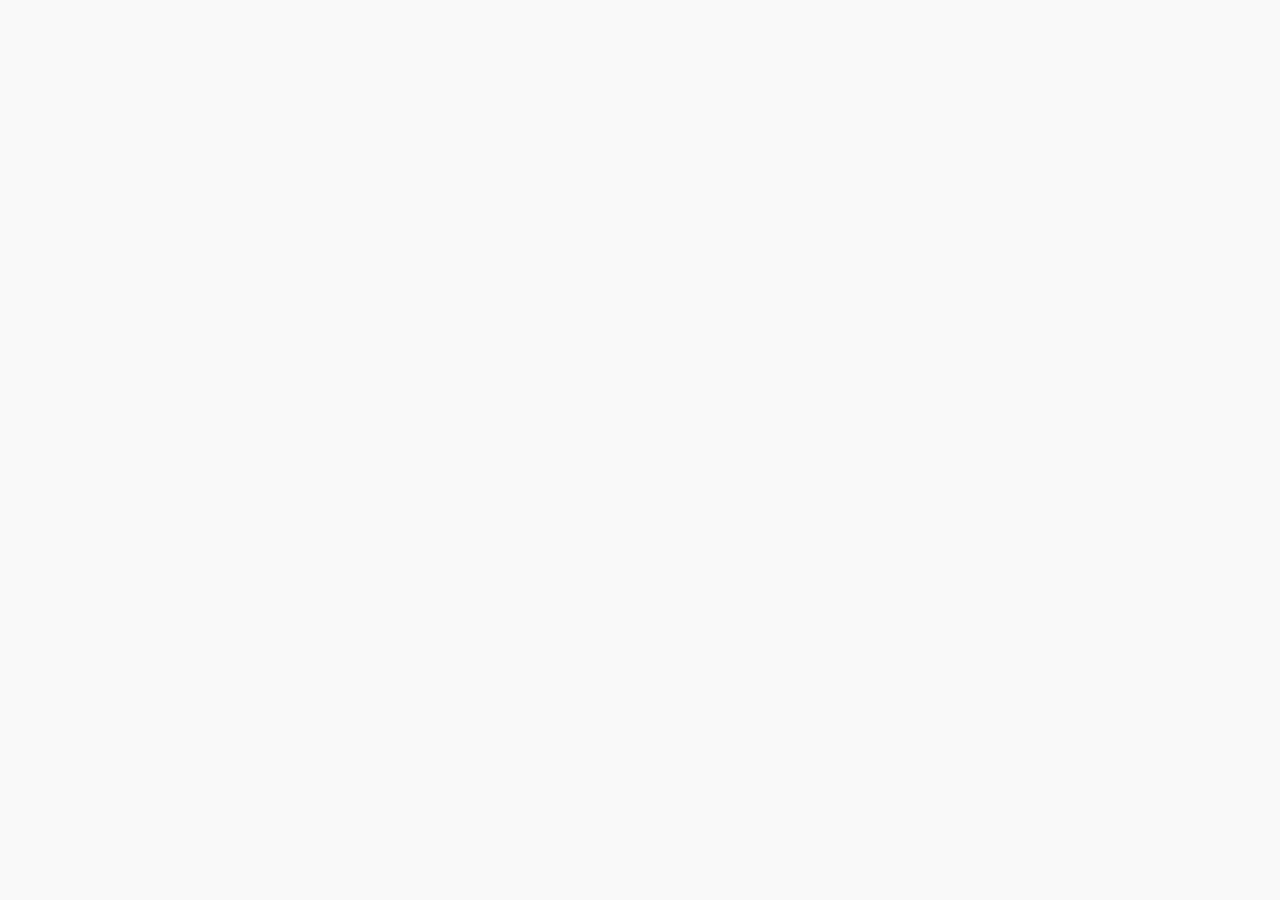
==== commit c7918ed5: "chore: rename app title to Humand CRM" ====
--- a/index.html
+++ b/index.html
@@ -1 +1,148 @@
-<!doctype html><html lang="en" translate="no" class="notranslate"><head><meta charset="utf-8"><meta name="viewport" content="minimum-scale=1,initial-scale=1,width=device-width"><meta name="theme-color" content="#000000"><meta name="google" content="notranslate"><meta name="mobile-web-app-capable" content="yes"><meta name="apple-mobile-web-app-capable" content="yes"><meta name="apple-mobile-web-app-status-bar-style" content="default"><link rel="manifest" href="./manifest.json"><link rel="icon shortcut" href="./favicon.ico"><link rel="apple-touch-icon" sizes="40x40" href="./appIcon/40.png"><link rel="apple-touch-icon" sizes="58x58" href="./appIcon/58.png"><link rel="apple-touch-icon" sizes="60x60" href="./appIcon/60.png"><link rel="apple-touch-icon" sizes="76x76" href="./appIcon/76.png"><link rel="apple-touch-icon" sizes="80x80" href="./appIcon/80.png"><link rel="apple-touch-icon" sizes="87x87" href="./appIcon/87.png"><link rel="apple-touch-icon" sizes="114x114" href="./appIcon/114.png"><link rel="apple-touch-icon" sizes="120x120" href="./appIcon/120.png"><link rel="apple-touch-icon" sizes="128x128" href="./appIcon/128.png"><link rel="apple-touch-icon" sizes="136x136" href="./appIcon/136.png"><link rel="apple-touch-icon" sizes="152x152" href="./appIcon/152.png"><link rel="apple-touch-icon" sizes="167x167" href="./appIcon/167.png"><link rel="apple-touch-icon" sizes="180x180" href="./appIcon/180.png"><link rel="apple-touch-icon" sizes="192x192" href="./appIcon/192.png"><link rel="apple-touch-icon" sizes="1024x1024" href="./appIcon/1024.png"><title>Humand CRM</title><style>body{margin:0;padding:0;font-family:sans-serif}button,input,select,textarea,a{touch-action:manipulation}.loader-container{background-color:#fafafa;flex-direction:column;justify-content:center;align-items:center;display:flex;position:absolute;inset:0}.loader,.loader:before,.loader:after{border-radius:50%}.loader{color:#283593;text-indent:-99999em;width:10em;height:10em;margin:55px auto;font-size:11px;position:relative;-webkit-transform:translateZ(0);-ms-transform:translateZ(0);transform:translateZ(0);box-shadow:inset 0 0 0 1em}.loader:before,.loader:after{content:"";position:absolute}.loader:before{-webkit-transform-origin:5.2em 5.1em;transform-origin:5.2em 5.1em;background:#fafafa;border-radius:10.2em 0 0 10.2em;width:5.2em;height:10.2em;-webkit-animation:2s 1.5s infinite load2;animation:2s 1.5s infinite load2;top:-.1em;left:-.1em}.loader:after{-webkit-transform-origin:0 5.1em;transform-origin:0 5.1em;background:#fafafa;border-radius:0 10.2em 10.2em 0;width:5.2em;height:10.2em;-webkit-animation:2s infinite load2;animation:2s infinite load2;top:-.1em;left:5.1em}@-webkit-keyframes load2{0%{-webkit-transform:rotate(0);transform:rotate(0)}to{-webkit-transform:rotate(360deg);transform:rotate(360deg)}}@keyframes load2{0%{-webkit-transform:rotate(0);transform:rotate(0)}to{-webkit-transform:rotate(360deg);transform:rotate(360deg)}}</style><script type="module" crossorigin src="./assets/index-DZxNfolx.js"></script><link rel="stylesheet" crossorigin href="./assets/index-Bs8olPB5.css"><script id="vite-plugin-pwa:register-sw" src="./registerSW.js"></script></head><body><div id="root"><div class="loader-container"><div class="loader">Loading...</div></div></div><noscript>You need to enable JavaScript to run this app.</noscript></body></html>+<!doctype html>
+<html lang="en" translate="no" class="notranslate">
+  <head>
+    <meta charset="utf-8" />
+    <meta
+      name="viewport"
+      content="minimum-scale=1, initial-scale=1, width=device-width"
+    />
+    <meta name="theme-color" content="#000000" />
+    <meta name="google" content="notranslate" />
+    <meta name="mobile-web-app-capable" content="yes" />
+    <meta name="apple-mobile-web-app-capable" content="yes" />
+    <meta name="apple-mobile-web-app-status-bar-style" content="default" />
+    <link rel="manifest" href="./manifest.json" />
+    <link rel="shortcut icon" href="./favicon.ico" />
+    <link rel="apple-touch-icon" sizes="40x40" href="./appIcon/40.png" />
+    <link rel="apple-touch-icon" sizes="58x58" href="./appIcon/58.png" />
+    <link rel="apple-touch-icon" sizes="60x60" href="./appIcon/60.png" />
+    <link rel="apple-touch-icon" sizes="76x76" href="./appIcon/76.png" />
+    <link rel="apple-touch-icon" sizes="80x80" href="./appIcon/80.png" />
+    <link rel="apple-touch-icon" sizes="87x87" href="./appIcon/87.png" />
+    <link rel="apple-touch-icon" sizes="114x114" href="./appIcon/114.png" />
+    <link rel="apple-touch-icon" sizes="120x120" href="./appIcon/120.png" />
+    <link rel="apple-touch-icon" sizes="128x128" href="./appIcon/128.png" />
+    <link rel="apple-touch-icon" sizes="136x136" href="./appIcon/136.png" />
+    <link rel="apple-touch-icon" sizes="152x152" href="./appIcon/152.png" />
+    <link rel="apple-touch-icon" sizes="167x167" href="./appIcon/167.png" />
+    <link rel="apple-touch-icon" sizes="180x180" href="./appIcon/180.png" />
+    <link rel="apple-touch-icon" sizes="192x192" href="./appIcon/192.png" />
+    <link rel="apple-touch-icon" sizes="1024x1024" href="./appIcon/1024.png" />
+    <title>Humand CRM</title>
+
+    <style>
+      body {
+        margin: 0;
+        padding: 0;
+        font-family: sans-serif;
+      }
+
+      /* Prevent accidental double-tap zoom on interactive elements */
+      button,
+      input,
+      select,
+      textarea,
+      a {
+        touch-action: manipulation;
+      }
+
+      .loader-container {
+        display: flex;
+        align-items: center;
+        justify-content: center;
+        flex-direction: column;
+        position: absolute;
+        top: 0;
+        bottom: 0;
+        left: 0;
+        right: 0;
+        background-color: #fafafa;
+      }
+
+      /* CSS Spinner from https://projects.lukehaas.me/css-loaders/ */
+
+      .loader,
+      .loader:before,
+      .loader:after {
+        border-radius: 50%;
+      }
+
+      .loader {
+        color: #283593;
+        font-size: 11px;
+        text-indent: -99999em;
+        margin: 55px auto;
+        position: relative;
+        width: 10em;
+        height: 10em;
+        box-shadow: inset 0 0 0 1em;
+        -webkit-transform: translateZ(0);
+        -ms-transform: translateZ(0);
+        transform: translateZ(0);
+      }
+
+      .loader:before,
+      .loader:after {
+        position: absolute;
+        content: "";
+      }
+
+      .loader:before {
+        width: 5.2em;
+        height: 10.2em;
+        background: #fafafa;
+        border-radius: 10.2em 0 0 10.2em;
+        top: -0.1em;
+        left: -0.1em;
+        -webkit-transform-origin: 5.2em 5.1em;
+        transform-origin: 5.2em 5.1em;
+        -webkit-animation: load2 2s infinite ease 1.5s;
+        animation: load2 2s infinite ease 1.5s;
+      }
+
+      .loader:after {
+        width: 5.2em;
+        height: 10.2em;
+        background: #fafafa;
+        border-radius: 0 10.2em 10.2em 0;
+        top: -0.1em;
+        left: 5.1em;
+        -webkit-transform-origin: 0px 5.1em;
+        transform-origin: 0px 5.1em;
+        -webkit-animation: load2 2s infinite ease;
+        animation: load2 2s infinite ease;
+      }
+
+      @-webkit-keyframes load2 {
+        0% {
+          -webkit-transform: rotate(0deg);
+          transform: rotate(0deg);
+        }
+        100% {
+          -webkit-transform: rotate(360deg);
+          transform: rotate(360deg);
+        }
+      }
+
+      @keyframes load2 {
+        0% {
+          -webkit-transform: rotate(0deg);
+          transform: rotate(0deg);
+        }
+        100% {
+          -webkit-transform: rotate(360deg);
+          transform: rotate(360deg);
+        }
+      }
+    </style>
+  </head>
+  <body>
+    <div id="root">
+      <div class="loader-container">
+        <div class="loader">Loading...</div>
+      </div>
+    </div>
+    <noscript>You need to enable JavaScript to run this app.</noscript>
+    <script type="module" src="<%= mainScript %>"></script>
+  </body>
+</html>
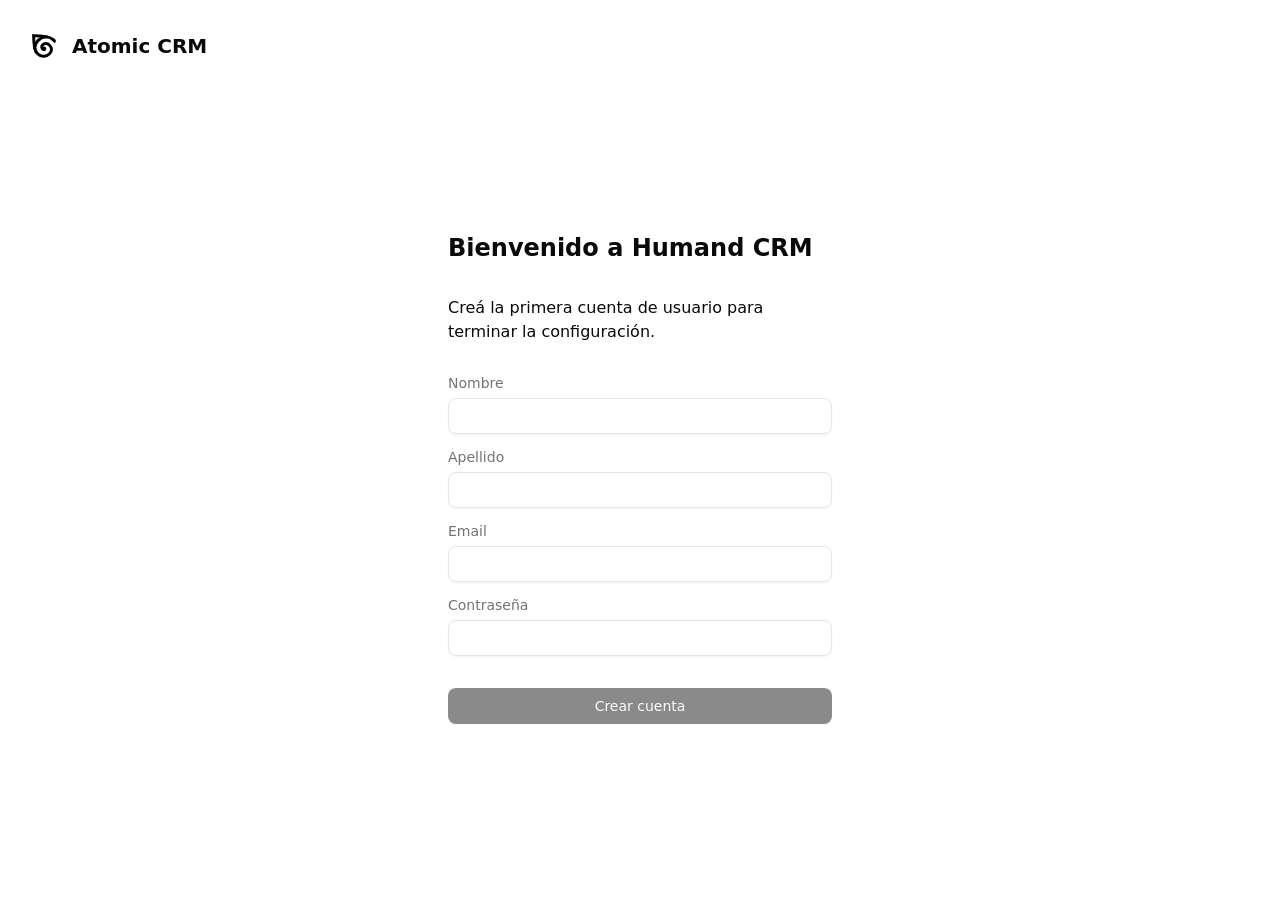
==== commit a8c176be: "Updates" ====
--- a/index.html
+++ b/index.html
@@ -1,148 +1 @@
-<!doctype html>
-<html lang="en" translate="no" class="notranslate">
-  <head>
-    <meta charset="utf-8" />
-    <meta
-      name="viewport"
-      content="minimum-scale=1, initial-scale=1, width=device-width"
-    />
-    <meta name="theme-color" content="#000000" />
-    <meta name="google" content="notranslate" />
-    <meta name="mobile-web-app-capable" content="yes" />
-    <meta name="apple-mobile-web-app-capable" content="yes" />
-    <meta name="apple-mobile-web-app-status-bar-style" content="default" />
-    <link rel="manifest" href="./manifest.json" />
-    <link rel="shortcut icon" href="./favicon.ico" />
-    <link rel="apple-touch-icon" sizes="40x40" href="./appIcon/40.png" />
-    <link rel="apple-touch-icon" sizes="58x58" href="./appIcon/58.png" />
-    <link rel="apple-touch-icon" sizes="60x60" href="./appIcon/60.png" />
-    <link rel="apple-touch-icon" sizes="76x76" href="./appIcon/76.png" />
-    <link rel="apple-touch-icon" sizes="80x80" href="./appIcon/80.png" />
-    <link rel="apple-touch-icon" sizes="87x87" href="./appIcon/87.png" />
-    <link rel="apple-touch-icon" sizes="114x114" href="./appIcon/114.png" />
-    <link rel="apple-touch-icon" sizes="120x120" href="./appIcon/120.png" />
-    <link rel="apple-touch-icon" sizes="128x128" href="./appIcon/128.png" />
-    <link rel="apple-touch-icon" sizes="136x136" href="./appIcon/136.png" />
-    <link rel="apple-touch-icon" sizes="152x152" href="./appIcon/152.png" />
-    <link rel="apple-touch-icon" sizes="167x167" href="./appIcon/167.png" />
-    <link rel="apple-touch-icon" sizes="180x180" href="./appIcon/180.png" />
-    <link rel="apple-touch-icon" sizes="192x192" href="./appIcon/192.png" />
-    <link rel="apple-touch-icon" sizes="1024x1024" href="./appIcon/1024.png" />
-    <title>Humand CRM</title>
-
-    <style>
-      body {
-        margin: 0;
-        padding: 0;
-        font-family: sans-serif;
-      }
-
-      /* Prevent accidental double-tap zoom on interactive elements */
-      button,
-      input,
-      select,
-      textarea,
-      a {
-        touch-action: manipulation;
-      }
-
-      .loader-container {
-        display: flex;
-        align-items: center;
-        justify-content: center;
-        flex-direction: column;
-        position: absolute;
-        top: 0;
-        bottom: 0;
-        left: 0;
-        right: 0;
-        background-color: #fafafa;
-      }
-
-      /* CSS Spinner from https://projects.lukehaas.me/css-loaders/ */
-
-      .loader,
-      .loader:before,
-      .loader:after {
-        border-radius: 50%;
-      }
-
-      .loader {
-        color: #283593;
-        font-size: 11px;
-        text-indent: -99999em;
-        margin: 55px auto;
-        position: relative;
-        width: 10em;
-        height: 10em;
-        box-shadow: inset 0 0 0 1em;
-        -webkit-transform: translateZ(0);
-        -ms-transform: translateZ(0);
-        transform: translateZ(0);
-      }
-
-      .loader:before,
-      .loader:after {
-        position: absolute;
-        content: "";
-      }
-
-      .loader:before {
-        width: 5.2em;
-        height: 10.2em;
-        background: #fafafa;
-        border-radius: 10.2em 0 0 10.2em;
-        top: -0.1em;
-        left: -0.1em;
-        -webkit-transform-origin: 5.2em 5.1em;
-        transform-origin: 5.2em 5.1em;
-        -webkit-animation: load2 2s infinite ease 1.5s;
-        animation: load2 2s infinite ease 1.5s;
-      }
-
-      .loader:after {
-        width: 5.2em;
-        height: 10.2em;
-        background: #fafafa;
-        border-radius: 0 10.2em 10.2em 0;
-        top: -0.1em;
-        left: 5.1em;
-        -webkit-transform-origin: 0px 5.1em;
-        transform-origin: 0px 5.1em;
-        -webkit-animation: load2 2s infinite ease;
-        animation: load2 2s infinite ease;
-      }
-
-      @-webkit-keyframes load2 {
-        0% {
-          -webkit-transform: rotate(0deg);
-          transform: rotate(0deg);
-        }
-        100% {
-          -webkit-transform: rotate(360deg);
-          transform: rotate(360deg);
-        }
-      }
-
-      @keyframes load2 {
-        0% {
-          -webkit-transform: rotate(0deg);
-          transform: rotate(0deg);
-        }
-        100% {
-          -webkit-transform: rotate(360deg);
-          transform: rotate(360deg);
-        }
-      }
-    </style>
-  </head>
-  <body>
-    <div id="root">
-      <div class="loader-container">
-        <div class="loader">Loading...</div>
-      </div>
-    </div>
-    <noscript>You need to enable JavaScript to run this app.</noscript>
-    <script type="module" src="<%= mainScript %>"></script>
-  </body>
-</html>
+<!doctype html><html lang="en" translate="no" class="notranslate"><head><meta charset="utf-8"><meta name="viewport" content="minimum-scale=1,initial-scale=1,width=device-width"><meta name="theme-color" content="#000000"><meta name="google" content="notranslate"><meta name="mobile-web-app-capable" content="yes"><meta name="apple-mobile-web-app-capable" content="yes"><meta name="apple-mobile-web-app-status-bar-style" content="default"><link rel="manifest" href="./manifest.json"><link rel="icon shortcut" href="./favicon.ico"><link rel="apple-touch-icon" sizes="40x40" href="./appIcon/40.png"><link rel="apple-touch-icon" sizes="58x58" href="./appIcon/58.png"><link rel="apple-touch-icon" sizes="60x60" href="./appIcon/60.png"><link rel="apple-touch-icon" sizes="76x76" href="./appIcon/76.png"><link rel="apple-touch-icon" sizes="80x80" href="./appIcon/80.png"><link rel="apple-touch-icon" sizes="87x87" href="./appIcon/87.png"><link rel="apple-touch-icon" sizes="114x114" href="./appIcon/114.png"><link rel="apple-touch-icon" sizes="120x120" href="./appIcon/120.png"><link rel="apple-touch-icon" sizes="128x128" href="./appIcon/128.png"><link rel="apple-touch-icon" sizes="136x136" href="./appIcon/136.png"><link rel="apple-touch-icon" sizes="152x152" href="./appIcon/152.png"><link rel="apple-touch-icon" sizes="167x167" href="./appIcon/167.png"><link rel="apple-touch-icon" sizes="180x180" href="./appIcon/180.png"><link rel="apple-touch-icon" sizes="192x192" href="./appIcon/192.png"><link rel="apple-touch-icon" sizes="1024x1024" href="./appIcon/1024.png"><title>Humand CRM</title><style>body{margin:0;padding:0;font-family:sans-serif}button,input,select,textarea,a{touch-action:manipulation}.loader-container{background-color:#fafafa;flex-direction:column;justify-content:center;align-items:center;display:flex;position:absolute;inset:0}.loader,.loader:before,.loader:after{border-radius:50%}.loader{color:#283593;text-indent:-99999em;width:10em;height:10em;margin:55px auto;font-size:11px;position:relative;-webkit-transform:translateZ(0);-ms-transform:translateZ(0);transform:translateZ(0);box-shadow:inset 0 0 0 1em}.loader:before,.loader:after{content:"";position:absolute}.loader:before{-webkit-transform-origin:5.2em 5.1em;transform-origin:5.2em 5.1em;background:#fafafa;border-radius:10.2em 0 0 10.2em;width:5.2em;height:10.2em;-webkit-animation:2s 1.5s infinite load2;animation:2s 1.5s infinite load2;top:-.1em;left:-.1em}.loader:after{-webkit-transform-origin:0 5.1em;transform-origin:0 5.1em;background:#fafafa;border-radius:0 10.2em 10.2em 0;width:5.2em;height:10.2em;-webkit-animation:2s infinite load2;animation:2s infinite load2;top:-.1em;left:5.1em}@-webkit-keyframes load2{0%{-webkit-transform:rotate(0);transform:rotate(0)}to{-webkit-transform:rotate(360deg);transform:rotate(360deg)}}@keyframes load2{0%{-webkit-transform:rotate(0);transform:rotate(0)}to{-webkit-transform:rotate(360deg);transform:rotate(360deg)}}</style><script type="module" crossorigin src="./assets/index-DDgcqLx5.js"></script><link rel="stylesheet" crossorigin href="./assets/index-CaOWHVac.css"><script id="vite-plugin-pwa:register-sw" src="./registerSW.js"></script></head><body><div id="root"><div class="loader-container"><div class="loader">Loading...</div></div></div><noscript>You need to enable JavaScript to run this app.</noscript></body></html>
--- a/assets/index-CaOWHVac.css
+++ b/assets/index-CaOWHVac.css
@@ -0,0 +1 @@
+@layer properties{@supports (((-webkit-hyphens:none)) and (not (margin-trim:inline))) or ((-moz-orient:inline) and (not (color:rgb(from red r g b)))){*,:before,:after,::backdrop{--tw-translate-x:0;--tw-translate-y:0;--tw-translate-z:0;--tw-scale-x:1;--tw-scale-y:1;--tw-scale-z:1;--tw-rotate-x:initial;--tw-rotate-y:initial;--tw-rotate-z:initial;--tw-skew-x:initial;--tw-skew-y:initial;--tw-space-y-reverse:0;--tw-space-x-reverse:0;--tw-divide-y-reverse:0;--tw-border-style:solid;--tw-gradient-position:initial;--tw-gradient-from:#0000;--tw-gradient-via:#0000;--tw-gradient-to:#0000;--tw-gradient-stops:initial;--tw-gradient-via-stops:initial;--tw-gradient-from-position:0%;--tw-gradient-via-position:50%;--tw-gradient-to-position:100%;--tw-leading:initial;--tw-font-weight:initial;--tw-tracking:initial;--tw-ordinal:initial;--tw-slashed-zero:initial;--tw-numeric-figure:initial;--tw-numeric-spacing:initial;--tw-numeric-fraction:initial;--tw-shadow:0 0 #0000;--tw-shadow-color:initial;--tw-shadow-alpha:100%;--tw-inset-shadow:0 0 #0000;--tw-inset-shadow-color:initial;--tw-inset-shadow-alpha:100%;--tw-ring-color:initial;--tw-ring-shadow:0 0 #0000;--tw-inset-ring-color:initial;--tw-inset-ring-shadow:0 0 #0000;--tw-ring-inset:initial;--tw-ring-offset-width:0px;--tw-ring-offset-color:#fff;--tw-ring-offset-shadow:0 0 #0000;--tw-outline-style:solid;--tw-blur:initial;--tw-brightness:initial;--tw-contrast:initial;--tw-grayscale:initial;--tw-hue-rotate:initial;--tw-invert:initial;--tw-opacity:initial;--tw-saturate:initial;--tw-sepia:initial;--tw-drop-shadow:initial;--tw-drop-shadow-color:initial;--tw-drop-shadow-alpha:100%;--tw-drop-shadow-size:initial;--tw-duration:initial;--tw-ease:initial;--tw-content:"";--tw-animation-delay:0s;--tw-animation-direction:normal;--tw-animation-duration:initial;--tw-animation-fill-mode:none;--tw-animation-iteration-count:1;--tw-enter-blur:0;--tw-enter-opacity:1;--tw-enter-rotate:0;--tw-enter-scale:1;--tw-enter-translate-x:0;--tw-enter-translate-y:0;--tw-exit-blur:0;--tw-exit-opacity:1;--tw-exit-rotate:0;--tw-exit-scale:1;--tw-exit-translate-x:0;--tw-exit-translate-y:0}}}@layer theme{:root,:host{--font-mono:ui-monospace,SFMono-Regular,Menlo,Monaco,Consolas,"Liberation Mono","Courier New",monospace;--color-red-500:oklch(63.7% .237 25.331);--color-orange-300:oklch(83.7% .128 66.29);--color-orange-500:oklch(70.5% .213 47.604);--color-orange-700:oklch(55.3% .195 38.402);--color-amber-50:oklch(98.7% .022 95.277);--color-amber-100:oklch(96.2% .059 95.617);--color-amber-200:oklch(92.4% .12 95.746);--color-amber-300:oklch(87.9% .169 91.605);--color-amber-700:oklch(55.5% .163 48.998);--color-amber-800:oklch(47.3% .137 46.201);--color-amber-950:oklch(27.9% .077 45.635);--color-green-500:oklch(72.3% .219 149.579);--color-green-600:oklch(62.7% .194 149.214);--color-blue-300:oklch(80.9% .105 251.813);--color-blue-700:oklch(48.8% .243 264.376);--color-indigo-50:oklch(96.2% .018 272.314);--color-indigo-100:oklch(93% .034 272.788);--color-indigo-200:oklch(87% .065 274.039);--color-indigo-300:oklch(78.5% .115 274.713);--color-indigo-400:oklch(67.3% .182 276.935);--color-indigo-500:oklch(58.5% .233 277.117);--color-indigo-600:oklch(51.1% .262 276.966);--color-indigo-700:oklch(45.7% .24 277.023);--color-indigo-800:oklch(39.8% .195 277.366);--color-indigo-900:oklch(35.9% .144 278.697);--color-gray-50:oklch(98.5% .002 247.839);--color-gray-100:oklch(96.7% .003 264.542);--color-gray-200:oklch(92.8% .006 264.531);--color-gray-300:oklch(87.2% .01 258.338);--color-gray-500:oklch(55.1% .027 264.364);--color-gray-600:oklch(44.6% .03 256.802);--color-gray-800:oklch(27.8% .033 256.848);--color-zinc-100:oklch(96.7% .001 286.375);--color-zinc-900:oklch(21% .006 285.885);--color-black:#000;--color-white:#fff;--spacing:.25rem;--breakpoint-xl:80rem;--container-sm:24rem;--container-md:28rem;--container-lg:32rem;--container-xl:36rem;--container-2xl:42rem;--container-3xl:48rem;--container-4xl:56rem;--text-xs:.75rem;--text-xs--line-height:calc(1/.75);--text-sm:.875rem;--text-sm--line-height:calc(1.25/.875);--text-base:1rem;--text-base--line-height: 1.5 ;--text-lg:1.125rem;--text-lg--line-height:calc(1.75/1.125);--text-xl:1.25rem;--text-xl--line-height:calc(1.75/1.25);--text-2xl:1.5rem;--text-2xl--line-height:calc(2/1.5);--text-3xl:1.875rem;--text-3xl--line-height: 1.2 ;--font-weight-normal:400;--font-weight-medium:500;--font-weight-semibold:600;--font-weight-bold:700;--tracking-tight:-.025em;--tracking-wide:.025em;--tracking-wider:.05em;--tracking-widest:.1em;--leading-snug:1.375;--leading-normal:1.5;--leading-relaxed:1.625;--radius-xs:.125rem;--radius-2xl:1rem;--ease-in-out:cubic-bezier(.4,0,.2,1);--animate-spin:spin 1s linear infinite;--animate-pulse:pulse 2s cubic-bezier(.4,0,.6,1)infinite;--default-transition-duration:.15s;--default-transition-timing-function:cubic-bezier(.4,0,.2,1);--default-font-family:"Inter Variable",ui-sans-serif,system-ui,sans-serif;--default-mono-font-family:var(--font-mono);--color-muted-foreground:var(--muted-foreground)}}@layer base{*,:after,:before,::backdrop{box-sizing:border-box;border:0 solid;margin:0;padding:0}::file-selector-button{box-sizing:border-box;border:0 solid;margin:0;padding:0}html,:host{-webkit-text-size-adjust:100%;tab-size:4;line-height:1.5;font-family:var(--default-font-family,ui-sans-serif,system-ui,sans-serif,"Apple Color Emoji","Segoe UI Emoji","Segoe UI Symbol","Noto Color Emoji");font-feature-settings:var(--default-font-feature-settings,normal);font-variation-settings:var(--default-font-variation-settings,normal);-webkit-tap-highlight-color:transparent}hr{height:0;color:inherit;border-top-width:1px}abbr:where([title]){-webkit-text-decoration:underline dotted;text-decoration:underline dotted}h1,h2,h3,h4,h5,h6{font-size:inherit;font-weight:inherit}a{color:inherit;-webkit-text-decoration:inherit;text-decoration:inherit}b,strong{font-weight:bolder}code,kbd,samp,pre{font-family:var(--default-mono-font-family,ui-monospace,SFMono-Regular,Menlo,Monaco,Consolas,"Liberation Mono","Courier New",monospace);font-feature-settings:var(--default-mono-font-feature-settings,normal);font-variation-settings:var(--default-mono-font-variation-settings,normal);font-size:1em}small{font-size:80%}sub,sup{vertical-align:baseline;font-size:75%;line-height:0;position:relative}sub{bottom:-.25em}sup{top:-.5em}table{text-indent:0;border-color:inherit;border-collapse:collapse}:-moz-focusring{outline:auto}progress{vertical-align:baseline}summary{display:list-item}ol,ul,menu{list-style:none}img,svg,video,canvas,audio,iframe,embed,object{vertical-align:middle;display:block}img,video{max-width:100%;height:auto}button,input,select,optgroup,textarea{font:inherit;font-feature-settings:inherit;font-variation-settings:inherit;letter-spacing:inherit;color:inherit;opacity:1;background-color:#0000;border-radius:0}::file-selector-button{font:inherit;font-feature-settings:inherit;font-variation-settings:inherit;letter-spacing:inherit;color:inherit;opacity:1;background-color:#0000;border-radius:0}:where(select:is([multiple],[size])) optgroup{font-weight:bolder}:where(select:is([multiple],[size])) optgroup option{padding-inline-start:20px}::file-selector-button{margin-inline-end:4px}::placeholder{opacity:1}@supports (not ((-webkit-appearance:-apple-pay-button))) or (contain-intrinsic-size:1px){::placeholder{color:currentColor}@supports (color:color-mix(in lab,red,red)){::placeholder{color:color-mix(in oklab,currentcolor 50%,transparent)}}}textarea{resize:vertical}::-webkit-search-decoration{-webkit-appearance:none}::-webkit-date-and-time-value{min-height:1lh;text-align:inherit}::-webkit-datetime-edit{display:inline-flex}::-webkit-datetime-edit-fields-wrapper{padding:0}::-webkit-datetime-edit{padding-block:0}::-webkit-datetime-edit-year-field{padding-block:0}::-webkit-datetime-edit-month-field{padding-block:0}::-webkit-datetime-edit-day-field{padding-block:0}::-webkit-datetime-edit-hour-field{padding-block:0}::-webkit-datetime-edit-minute-field{padding-block:0}::-webkit-datetime-edit-second-field{padding-block:0}::-webkit-datetime-edit-millisecond-field{padding-block:0}::-webkit-datetime-edit-meridiem-field{padding-block:0}::-webkit-calendar-picker-indicator{line-height:1}:-moz-ui-invalid{box-shadow:none}button,input:where([type=button],[type=reset],[type=submit]){appearance:button}::file-selector-button{appearance:button}::-webkit-inner-spin-button{height:auto}::-webkit-outer-spin-button{height:auto}[hidden]:where(:not([hidden=until-found])){display:none!important}*{border-color:var(--border);outline-color:var(--ring)}@supports (color:color-mix(in lab,red,red)){*{outline-color:color-mix(in oklab,var(--ring)50%,transparent)}}body{background-color:var(--background);color:var(--foreground);font-family:Inter Variable,ui-sans-serif,system-ui,sans-serif}}@layer components;@layer utilities{.\@container\/card-header{container:card-header/inline-size}.pointer-events-auto{pointer-events:auto}.pointer-events-none{pointer-events:none}.collapse{visibility:collapse}.invisible{visibility:hidden}.visible{visibility:visible}.sr-only{clip-path:inset(50%);white-space:nowrap;border-width:0;width:1px;height:1px;margin:-1px;padding:0;position:absolute;overflow:hidden}.absolute{position:absolute}.fixed{position:fixed}.relative{position:relative}.static{position:static}.sticky{position:sticky}.inset-0{inset:calc(var(--spacing)*0)}.inset-x-0{inset-inline:calc(var(--spacing)*0)}.inset-y-0{inset-block:calc(var(--spacing)*0)}.-top-1{top:calc(var(--spacing)*-1)}.-top-12{top:calc(var(--spacing)*-12)}.top-0{top:calc(var(--spacing)*0)}.top-1\.5{top:calc(var(--spacing)*1.5)}.top-1\/2{top:50%}.top-1\/20{top:5%}.top-2{top:calc(var(--spacing)*2)}.top-3\.5{top:calc(var(--spacing)*3.5)}.top-4{top:calc(var(--spacing)*4)}.top-\[1px\]{top:1px}.top-\[50\%\]{top:50%}.top-\[60\%\]{top:60%}.top-full{top:100%}.-right-1{right:calc(var(--spacing)*-1)}.right-0{right:calc(var(--spacing)*0)}.right-1{right:calc(var(--spacing)*1)}.right-2{right:calc(var(--spacing)*2)}.right-3{right:calc(var(--spacing)*3)}.right-4{right:calc(var(--spacing)*4)}.right-8{right:calc(var(--spacing)*8)}.bottom-0{bottom:calc(var(--spacing)*0)}.bottom-2{bottom:calc(var(--spacing)*2)}.bottom-full{bottom:100%}.left-0{left:calc(var(--spacing)*0)}.left-1\/2{left:50%}.left-2{left:calc(var(--spacing)*2)}.left-\[50\%\]{left:50%}.isolate{isolation:isolate}.z-10{z-index:10}.z-20{z-index:20}.z-50{z-index:50}.z-\[1\]{z-index:1}.order-first{order:-9999}.col-start-2{grid-column-start:2}.row-span-2{grid-row:span 2/span 2}.row-start-1{grid-row-start:1}.float-right{float:right}.container{width:100%}@media(min-width:40rem){.container{max-width:40rem}}@media(min-width:48rem){.container{max-width:48rem}}@media(min-width:64rem){.container{max-width:64rem}}@media(min-width:80rem){.container{max-width:80rem}}@media(min-width:96rem){.container{max-width:96rem}}.-m-4{margin:calc(var(--spacing)*-4)}.m-0{margin:calc(var(--spacing)*0)}.m-1{margin:calc(var(--spacing)*1)}.m-4{margin:calc(var(--spacing)*4)}.-mx-1{margin-inline:calc(var(--spacing)*-1)}.-mx-2{margin-inline:calc(var(--spacing)*-2)}.mx-2{margin-inline:calc(var(--spacing)*2)}.mx-3{margin-inline:calc(var(--spacing)*3)}.mx-3\.5{margin-inline:calc(var(--spacing)*3.5)}.mx-auto{margin-inline:auto}.my-0{margin-block:calc(var(--spacing)*0)}.my-1{margin-block:calc(var(--spacing)*1)}.my-2{margin-block:calc(var(--spacing)*2)}.my-4{margin-block:calc(var(--spacing)*4)}.my-5{margin-block:calc(var(--spacing)*5)}.my-8{margin-block:calc(var(--spacing)*8)}.-mt-3{margin-top:calc(var(--spacing)*-3)}.-mt-12{margin-top:calc(var(--spacing)*-12)}.mt-0{margin-top:calc(var(--spacing)*0)}.mt-1{margin-top:calc(var(--spacing)*1)}.mt-1\.5{margin-top:calc(var(--spacing)*1.5)}.mt-2{margin-top:calc(var(--spacing)*2)}.mt-3{margin-top:calc(var(--spacing)*3)}.mt-4{margin-top:calc(var(--spacing)*4)}.mt-5{margin-top:calc(var(--spacing)*5)}.mt-6{margin-top:calc(var(--spacing)*6)}.mt-8{margin-top:calc(var(--spacing)*8)}.mt-auto{margin-top:auto}.-mr-3{margin-right:calc(var(--spacing)*-3)}.mr-1{margin-right:calc(var(--spacing)*1)}.mr-2{margin-right:calc(var(--spacing)*2)}.mr-3{margin-right:calc(var(--spacing)*3)}.mr-4{margin-right:calc(var(--spacing)*4)}.mr-8{margin-right:calc(var(--spacing)*8)}.mr-10{margin-right:calc(var(--spacing)*10)}.mb-0{margin-bottom:calc(var(--spacing)*0)}.mb-1{margin-bottom:calc(var(--spacing)*1)}.mb-1\.5{margin-bottom:calc(var(--spacing)*1.5)}.mb-2{margin-bottom:calc(var(--spacing)*2)}.mb-3{margin-bottom:calc(var(--spacing)*3)}.mb-4{margin-bottom:calc(var(--spacing)*4)}.mb-5{margin-bottom:calc(var(--spacing)*5)}.mb-6{margin-bottom:calc(var(--spacing)*6)}.mb-8{margin-bottom:calc(var(--spacing)*8)}.-ml-1{margin-left:calc(var(--spacing)*-1)}.-ml-3{margin-left:calc(var(--spacing)*-3)}.ml-1{margin-left:calc(var(--spacing)*1)}.ml-2{margin-left:calc(var(--spacing)*2)}.ml-3{margin-left:calc(var(--spacing)*3)}.ml-4{margin-left:calc(var(--spacing)*4)}.ml-8{margin-left:calc(var(--spacing)*8)}.ml-auto{margin-left:auto}.line-clamp-1{-webkit-line-clamp:1;-webkit-box-orient:vertical;display:-webkit-box;overflow:hidden}.line-clamp-2{-webkit-line-clamp:2;-webkit-box-orient:vertical;display:-webkit-box;overflow:hidden}.line-clamp-3{-webkit-line-clamp:3;-webkit-box-orient:vertical;display:-webkit-box;overflow:hidden}.block{display:block}.contents{display:contents}.flex{display:flex}.grid{display:grid}.hidden{display:none}.inline{display:inline}.inline-block{display:inline-block}.inline-flex{display:inline-flex}.table{display:table}.table-caption{display:table-caption}.table-cell{display:table-cell}.table-row{display:table-row}.field-sizing-content{field-sizing:content}.aspect-884\/724{aspect-ratio:884/724}.aspect-1304\/814{aspect-ratio:1304/814}.aspect-square{aspect-ratio:1}.\!size-5{width:calc(var(--spacing)*5)!important;height:calc(var(--spacing)*5)!important}.size-2{width:calc(var(--spacing)*2);height:calc(var(--spacing)*2)}.size-2\.5{width:calc(var(--spacing)*2.5);height:calc(var(--spacing)*2.5)}.size-3{width:calc(var(--spacing)*3);height:calc(var(--spacing)*3)}.size-3\.5{width:calc(var(--spacing)*3.5);height:calc(var(--spacing)*3.5)}.size-4{width:calc(var(--spacing)*4);height:calc(var(--spacing)*4)}.size-5{width:calc(var(--spacing)*5);height:calc(var(--spacing)*5)}.size-6{width:calc(var(--spacing)*6);height:calc(var(--spacing)*6)}.size-7{width:calc(var(--spacing)*7);height:calc(var(--spacing)*7)}.size-8{width:calc(var(--spacing)*8);height:calc(var(--spacing)*8)}.size-9{width:calc(var(--spacing)*9);height:calc(var(--spacing)*9)}.size-10{width:calc(var(--spacing)*10);height:calc(var(--spacing)*10)}.size-12{width:calc(var(--spacing)*12);height:calc(var(--spacing)*12)}.size-full{width:100%;height:100%}.\!h-auto{height:auto!important}.h-0{height:calc(var(--spacing)*0)}.h-1\.5{height:calc(var(--spacing)*1.5)}.h-2{height:calc(var(--spacing)*2)}.h-2\.5{height:calc(var(--spacing)*2.5)}.h-3{height:calc(var(--spacing)*3)}.h-4{height:calc(var(--spacing)*4)}.h-5{height:calc(var(--spacing)*5)}.h-6{height:calc(var(--spacing)*6)}.h-7{height:calc(var(--spacing)*7)}.h-8{height:calc(var(--spacing)*8)}.h-9{height:calc(var(--spacing)*9)}.h-10{height:calc(var(--spacing)*10)}.h-12{height:calc(var(--spacing)*12)}.h-14{height:calc(var(--spacing)*14)}.h-16{height:calc(var(--spacing)*16)}.h-32{height:calc(var(--spacing)*32)}.h-\[1\.2rem\]{height:1.2rem}.h-\[1\.15rem\]{height:1.15rem}.h-\[20px\]{height:20px}.h-\[20vh\]{height:20vh}.h-\[25px\]{height:25px}.h-\[50px\]{height:50px}.h-\[100px\]{height:100px}.h-\[200px\]{height:200px}.h-\[400px\]{height:400px}.h-\[calc\(100\%-1px\)\]{height:calc(100% - 1px)}.h-\[var\(--radix-navigation-menu-viewport-height\)\]{height:var(--radix-navigation-menu-viewport-height)}.h-\[var\(--radix-select-trigger-height\)\]{height:var(--radix-select-trigger-height)}.h-auto{height:auto}.h-dvh{height:100dvh}.h-fit{height:fit-content}.h-full{height:100%}.h-px{height:1px}.h-screen{height:100vh}.h-svh{height:100svh}.max-h-\(--radix-dropdown-menu-content-available-height\){max-height:var(--radix-dropdown-menu-content-available-height)}.max-h-\(--radix-select-content-available-height\){max-height:var(--radix-select-content-available-height)}.max-h-0{max-height:calc(var(--spacing)*0)}.max-h-9\/10{max-height:90%}.max-h-46{max-height:calc(var(--spacing)*46)}.max-h-\[50vh\]{max-height:50vh}.max-h-\[300px\]{max-height:300px}.max-h-\[5000px\]{max-height:5000px}.min-h-0{min-height:calc(var(--spacing)*0)}.min-h-4{min-height:calc(var(--spacing)*4)}.min-h-6{min-height:calc(var(--spacing)*6)}.min-h-12{min-height:calc(var(--spacing)*12)}.min-h-16{min-height:calc(var(--spacing)*16)}.min-h-\[20rem\]{min-height:20rem}.min-h-\[24px\]{min-height:24px}.min-h-\[50vh\]{min-height:50vh}.min-h-\[200px\]{min-height:200px}.min-h-\[calc\(100dvh-3\.5rem-4\.5rem\)\]{min-height:calc(100dvh - 8rem)}.min-h-screen{min-height:100vh}.min-h-svh{min-height:100svh}.w-\(--sidebar-width\){width:var(--sidebar-width)}.w-1\/3{width:33.3333%}.w-1\/4{width:25%}.w-2{width:calc(var(--spacing)*2)}.w-2\.5{width:calc(var(--spacing)*2.5)}.w-2\/5{width:40%}.w-3{width:calc(var(--spacing)*3)}.w-3\/4{width:75%}.w-4{width:calc(var(--spacing)*4)}.w-4\/5{width:80%}.w-5{width:calc(var(--spacing)*5)}.w-6{width:calc(var(--spacing)*6)}.w-8{width:calc(var(--spacing)*8)}.w-9{width:calc(var(--spacing)*9)}.w-10{width:calc(var(--spacing)*10)}.w-12{width:calc(var(--spacing)*12)}.w-16{width:calc(var(--spacing)*16)}.w-24{width:calc(var(--spacing)*24)}.w-25{width:calc(var(--spacing)*25)}.w-32{width:calc(var(--spacing)*32)}.w-48{width:calc(var(--spacing)*48)}.w-52{width:calc(var(--spacing)*52)}.w-56{width:calc(var(--spacing)*56)}.w-72{width:calc(var(--spacing)*72)}.w-92{width:calc(var(--spacing)*92)}.w-\[1\.2rem\]{width:1.2rem}.w-\[20px\]{width:20px}.w-\[25px\]{width:25px}.w-\[90\%\]{width:90%}.w-\[100px\]{width:100px}.w-\[150px\]{width:150px}.w-\[194px\]{width:194px}.w-\[200px\]{width:200px}.w-\[1008px\]{width:1008px}.w-auto{width:auto}.w-fit{width:fit-content}.w-full{width:100%}.w-max{width:max-content}.max-w-\(--radix-popover-trigger-width\){max-width:var(--radix-popover-trigger-width)}.max-w-\(--skeleton-width\){max-width:var(--skeleton-width)}.max-w-2xl{max-width:var(--container-2xl)}.max-w-3xl{max-width:var(--container-3xl)}.max-w-150{max-width:calc(var(--spacing)*150)}.max-w-\[600px\]{max-width:600px}.max-w-\[calc\(100\%-2rem\)\]{max-width:calc(100% - 2rem)}.max-w-full{max-width:100%}.max-w-lg{max-width:var(--container-lg)}.max-w-max{max-width:max-content}.max-w-md{max-width:var(--container-md)}.max-w-screen-xl{max-width:var(--breakpoint-xl)}.max-w-sm{max-width:var(--container-sm)}.max-w-xl{max-width:var(--container-xl)}.min-w-0{min-width:calc(var(--spacing)*0)}.min-w-5{min-width:calc(var(--spacing)*5)}.min-w-8{min-width:calc(var(--spacing)*8)}.min-w-9{min-width:calc(var(--spacing)*9)}.min-w-10{min-width:calc(var(--spacing)*10)}.min-w-20{min-width:calc(var(--spacing)*20)}.min-w-24{min-width:calc(var(--spacing)*24)}.min-w-50{min-width:calc(var(--spacing)*50)}.min-w-52{min-width:calc(var(--spacing)*52)}.min-w-92{min-width:calc(var(--spacing)*92)}.min-w-\[8rem\]{min-width:8rem}.min-w-\[10vw\]{min-width:10vw}.min-w-\[200px\]{min-width:200px}.min-w-\[var\(--radix-select-trigger-width\)\]{min-width:var(--radix-select-trigger-width)}.flex-1{flex:1}.flex-auto{flex:auto}.flex-shrink-0{flex-shrink:0}.shrink{flex-shrink:1}.shrink-0{flex-shrink:0}.flex-grow,.grow{flex-grow:1}.basis-full{flex-basis:100%}.caption-bottom{caption-side:bottom}.origin-\(--radix-dropdown-menu-content-transform-origin\){transform-origin:var(--radix-dropdown-menu-content-transform-origin)}.origin-\(--radix-popover-content-transform-origin\){transform-origin:var(--radix-popover-content-transform-origin)}.origin-\(--radix-select-content-transform-origin\){transform-origin:var(--radix-select-content-transform-origin)}.origin-\(--radix-tooltip-content-transform-origin\){transform-origin:var(--radix-tooltip-content-transform-origin)}.origin-top{transform-origin:top}.-translate-x-1\/2{--tw-translate-x: -50% ;translate:var(--tw-translate-x)var(--tw-translate-y)}.-translate-x-px{--tw-translate-x:-1px;translate:var(--tw-translate-x)var(--tw-translate-y)}.translate-x-\[-50\%\]{--tw-translate-x:-50%;translate:var(--tw-translate-x)var(--tw-translate-y)}.translate-x-px{--tw-translate-x:1px;translate:var(--tw-translate-x)var(--tw-translate-y)}.-translate-y-1\/2{--tw-translate-y: -50% ;translate:var(--tw-translate-x)var(--tw-translate-y)}.translate-y-0{--tw-translate-y:calc(var(--spacing)*0);translate:var(--tw-translate-x)var(--tw-translate-y)}.translate-y-0\.5{--tw-translate-y:calc(var(--spacing)*.5);translate:var(--tw-translate-x)var(--tw-translate-y)}.translate-y-\[-50\%\]{--tw-translate-y:-50%;translate:var(--tw-translate-x)var(--tw-translate-y)}.translate-y-\[calc\(-50\%_-_2px\)\]{--tw-translate-y: calc(-50% - 2px) ;translate:var(--tw-translate-x)var(--tw-translate-y)}.scale-0{--tw-scale-x:0%;--tw-scale-y:0%;--tw-scale-z:0%;scale:var(--tw-scale-x)var(--tw-scale-y)}.scale-100{--tw-scale-x:100%;--tw-scale-y:100%;--tw-scale-z:100%;scale:var(--tw-scale-x)var(--tw-scale-y)}.scale-125{--tw-scale-x:125%;--tw-scale-y:125%;--tw-scale-z:125%;scale:var(--tw-scale-x)var(--tw-scale-y)}.scale-y-0{--tw-scale-y:0%;scale:var(--tw-scale-x)var(--tw-scale-y)}.scale-y-100{--tw-scale-y:100%;scale:var(--tw-scale-x)var(--tw-scale-y)}.rotate-0{rotate:none}.rotate-1{rotate:1deg}.rotate-45{rotate:45deg}.rotate-90{rotate:90deg}.transform{transform:var(--tw-rotate-x,)var(--tw-rotate-y,)var(--tw-rotate-z,)var(--tw-skew-x,)var(--tw-skew-y,)}.animate-in{animation:enter var(--tw-animation-duration,var(--tw-duration,.15s))var(--tw-ease,ease)var(--tw-animation-delay,0s)var(--tw-animation-iteration-count,1)var(--tw-animation-direction,normal)var(--tw-animation-fill-mode,none)}.animate-pulse{animation:var(--animate-pulse)}.animate-spin{animation:var(--animate-spin)}.cursor-default{cursor:default}.cursor-move{cursor:move}.cursor-not-allowed{cursor:not-allowed}.cursor-pointer{cursor:pointer}.resize{resize:both}.resize-none{resize:none}.scroll-my-1{scroll-margin-block:calc(var(--spacing)*1)}.scroll-py-1{scroll-padding-block:calc(var(--spacing)*1)}.list-inside{list-style-position:inside}.list-disc{list-style-type:disc}.list-none{list-style-type:none}.appearance-none{appearance:none}.auto-rows-min{grid-auto-rows:min-content}.grid-cols-1{grid-template-columns:repeat(1,minmax(0,1fr))}.grid-cols-3{grid-template-columns:repeat(3,minmax(0,1fr))}.grid-cols-4{grid-template-columns:repeat(4,minmax(0,1fr))}.grid-cols-\[0_1fr\]{grid-template-columns:0 1fr}.grid-rows-\[auto_auto\]{grid-template-rows:auto auto}.flex-col{flex-direction:column}.flex-col-reverse{flex-direction:column-reverse}.flex-row{flex-direction:row}.flex-nowrap{flex-wrap:nowrap}.flex-wrap{flex-wrap:wrap}.items-center{align-items:center}.items-end{align-items:flex-end}.items-start{align-items:flex-start}.items-stretch{align-items:stretch}.justify-between{justify-content:space-between}.justify-center{justify-content:center}.justify-end{justify-content:flex-end}.justify-evenly{justify-content:space-evenly}.justify-start{justify-content:flex-start}.justify-items-start{justify-items:start}.gap-0{gap:calc(var(--spacing)*0)}.gap-0\.5{gap:calc(var(--spacing)*.5)}.gap-1{gap:calc(var(--spacing)*1)}.gap-1\.5{gap:calc(var(--spacing)*1.5)}.gap-2{gap:calc(var(--spacing)*2)}.gap-2\.5{gap:calc(var(--spacing)*2.5)}.gap-3{gap:calc(var(--spacing)*3)}.gap-4{gap:calc(var(--spacing)*4)}.gap-5{gap:calc(var(--spacing)*5)}.gap-6{gap:calc(var(--spacing)*6)}.gap-8{gap:calc(var(--spacing)*8)}.gap-10{gap:calc(var(--spacing)*10)}.gap-12{gap:calc(var(--spacing)*12)}.gap-\[--spacing\(var\(--gap\)\)\]{gap:calc(var(--spacing)*var(--gap))}:where(.space-y-1>:not(:last-child)){--tw-space-y-reverse:0;margin-block-start:calc(calc(var(--spacing)*1)*var(--tw-space-y-reverse));margin-block-end:calc(calc(var(--spacing)*1)*calc(1 - var(--tw-space-y-reverse)))}:where(.space-y-2>:not(:last-child)){--tw-space-y-reverse:0;margin-block-start:calc(calc(var(--spacing)*2)*var(--tw-space-y-reverse));margin-block-end:calc(calc(var(--spacing)*2)*calc(1 - var(--tw-space-y-reverse)))}:where(.space-y-3>:not(:last-child)){--tw-space-y-reverse:0;margin-block-start:calc(calc(var(--spacing)*3)*var(--tw-space-y-reverse));margin-block-end:calc(calc(var(--spacing)*3)*calc(1 - var(--tw-space-y-reverse)))}:where(.space-y-4>:not(:last-child)){--tw-space-y-reverse:0;margin-block-start:calc(calc(var(--spacing)*4)*var(--tw-space-y-reverse));margin-block-end:calc(calc(var(--spacing)*4)*calc(1 - var(--tw-space-y-reverse)))}:where(.space-y-6>:not(:last-child)){--tw-space-y-reverse:0;margin-block-start:calc(calc(var(--spacing)*6)*var(--tw-space-y-reverse));margin-block-end:calc(calc(var(--spacing)*6)*calc(1 - var(--tw-space-y-reverse)))}:where(.space-y-8>:not(:last-child)){--tw-space-y-reverse:0;margin-block-start:calc(calc(var(--spacing)*8)*var(--tw-space-y-reverse));margin-block-end:calc(calc(var(--spacing)*8)*calc(1 - var(--tw-space-y-reverse)))}.gap-x-2{column-gap:calc(var(--spacing)*2)}:where(.-space-x-0\.5>:not(:last-child)){--tw-space-x-reverse:0;margin-inline-start:calc(calc(var(--spacing)*-.5)*var(--tw-space-x-reverse));margin-inline-end:calc(calc(var(--spacing)*-.5)*calc(1 - var(--tw-space-x-reverse)))}:where(.space-x-1>:not(:last-child)){--tw-space-x-reverse:0;margin-inline-start:calc(calc(var(--spacing)*1)*var(--tw-space-x-reverse));margin-inline-end:calc(calc(var(--spacing)*1)*calc(1 - var(--tw-space-x-reverse)))}:where(.space-x-2>:not(:last-child)){--tw-space-x-reverse:0;margin-inline-start:calc(calc(var(--spacing)*2)*var(--tw-space-x-reverse));margin-inline-end:calc(calc(var(--spacing)*2)*calc(1 - var(--tw-space-x-reverse)))}:where(.space-x-3>:not(:last-child)){--tw-space-x-reverse:0;margin-inline-start:calc(calc(var(--spacing)*3)*var(--tw-space-x-reverse));margin-inline-end:calc(calc(var(--spacing)*3)*calc(1 - var(--tw-space-x-reverse)))}:where(.space-x-4>:not(:last-child)){--tw-space-x-reverse:0;margin-inline-start:calc(calc(var(--spacing)*4)*var(--tw-space-x-reverse));margin-inline-end:calc(calc(var(--spacing)*4)*calc(1 - var(--tw-space-x-reverse)))}:where(.space-x-8>:not(:last-child)){--tw-space-x-reverse:0;margin-inline-start:calc(calc(var(--spacing)*8)*var(--tw-space-x-reverse));margin-inline-end:calc(calc(var(--spacing)*8)*calc(1 - var(--tw-space-x-reverse)))}.gap-y-0{row-gap:calc(var(--spacing)*0)}.gap-y-0\.5{row-gap:calc(var(--spacing)*.5)}.gap-y-3{row-gap:calc(var(--spacing)*3)}.gap-y-4{row-gap:calc(var(--spacing)*4)}:where(.divide-y>:not(:last-child)){--tw-divide-y-reverse:0;border-bottom-style:var(--tw-border-style);border-top-style:var(--tw-border-style);border-top-width:calc(1px*var(--tw-divide-y-reverse));border-bottom-width:calc(1px*calc(1 - var(--tw-divide-y-reverse)))}.self-start{align-self:flex-start}.justify-self-end{justify-self:flex-end}.truncate{text-overflow:ellipsis;white-space:nowrap;overflow:hidden}.overflow-auto{overflow:auto}.overflow-hidden{overflow:hidden}.overflow-visible{overflow:visible}.overflow-x-auto{overflow-x:auto}.overflow-x-hidden{overflow-x:hidden}.overflow-y-auto{overflow-y:auto}.rounded{border-radius:.25rem}.rounded-2xl{border-radius:var(--radius-2xl)}.rounded-\[2px\]{border-radius:2px}.rounded-\[4px\]{border-radius:4px}.rounded-full{border-radius:3.40282e38px}.rounded-lg{border-radius:var(--radius)}.rounded-md{border-radius:calc(var(--radius) - 2px)}.rounded-sm{border-radius:calc(var(--radius) - 4px)}.rounded-xl{border-radius:calc(var(--radius) + 4px)}.rounded-xs{border-radius:var(--radius-xs)}.rounded-tl-sm{border-top-left-radius:calc(var(--radius) - 4px)}.border{border-style:var(--tw-border-style);border-width:1px}.border-2{border-style:var(--tw-border-style);border-width:2px}.border-t{border-top-style:var(--tw-border-style);border-top-width:1px}.border-r{border-right-style:var(--tw-border-style);border-right-width:1px}.border-b{border-bottom-style:var(--tw-border-style);border-bottom-width:1px}.border-b-2{border-bottom-style:var(--tw-border-style);border-bottom-width:2px}.border-l{border-left-style:var(--tw-border-style);border-left-width:1px}.border-dashed{--tw-border-style:dashed;border-style:dashed}.border-none{--tw-border-style:none;border-style:none}.border-amber-300{border-color:var(--color-amber-300)}.border-blue-300{border-color:var(--color-blue-300)}.border-border{border-color:var(--border)}.border-destructive\!{border-color:var(--destructive)!important}.border-gray-300{border-color:var(--color-gray-300)}.border-input{border-color:var(--input)}.border-muted{border-color:var(--muted)}.border-orange-300{border-color:var(--color-orange-300)}.border-primary\/20{border-color:var(--primary)}@supports (color:color-mix(in lab,red,red)){.border-primary\/20{border-color:color-mix(in oklab,var(--primary)20%,transparent)}}.border-secondary-foreground{border-color:var(--secondary-foreground)}.border-sidebar-border{border-color:var(--sidebar-border)}.border-transparent{border-color:#0000}.bg-\[color\:var\(--avatar-0\)\]{background-color:var(--avatar-0)}.bg-\[color\:var\(--avatar-1\)\]{background-color:var(--avatar-1)}.bg-\[color\:var\(--avatar-2\)\]{background-color:var(--avatar-2)}.bg-\[color\:var\(--avatar-3\)\]{background-color:var(--avatar-3)}.bg-\[color\:var\(--avatar-4\)\]{background-color:var(--avatar-4)}.bg-\[color\:var\(--avatar-5\)\]{background-color:var(--avatar-5)}.bg-\[color\:var\(--avatar-6\)\]{background-color:var(--avatar-6)}.bg-\[color\:var\(--avatar-7\)\]{background-color:var(--avatar-7)}.bg-\[color\:var\(--avatar-8\)\]{background-color:var(--avatar-8)}.bg-\[color\:var\(--avatar-9\)\]{background-color:var(--avatar-9)}.bg-accent{background-color:var(--accent)}.bg-amber-50{background-color:var(--color-amber-50)}.bg-amber-100{background-color:var(--color-amber-100)}.bg-background{background-color:var(--background)}.bg-black\/50{background-color:#00000080}@supports (color:color-mix(in lab,red,red)){.bg-black\/50{background-color:color-mix(in oklab,var(--color-black)50%,transparent)}}.bg-border{background-color:var(--border)}.bg-card{background-color:var(--card)}.bg-destructive{background-color:var(--destructive)}.bg-gray-50{background-color:var(--color-gray-50)}.bg-gray-200{background-color:var(--color-gray-200)}.bg-gray-300{background-color:var(--color-gray-300)}.bg-gray-800{background-color:var(--color-gray-800)}.bg-muted,.bg-muted\/50{background-color:var(--muted)}@supports (color:color-mix(in lab,red,red)){.bg-muted\/50{background-color:color-mix(in oklab,var(--muted)50%,transparent)}}.bg-orange-500{background-color:var(--color-orange-500)}.bg-popover{background-color:var(--popover)}.bg-primary,.bg-primary\/5{background-color:var(--primary)}@supports (color:color-mix(in lab,red,red)){.bg-primary\/5{background-color:color-mix(in oklab,var(--primary)5%,transparent)}}.bg-primary\/20{background-color:var(--primary)}@supports (color:color-mix(in lab,red,red)){.bg-primary\/20{background-color:color-mix(in oklab,var(--primary)20%,transparent)}}.bg-secondary{background-color:var(--secondary)}.bg-sidebar{background-color:var(--sidebar)}.bg-sidebar-border{background-color:var(--sidebar-border)}.bg-transparent{background-color:#0000}.bg-zinc-100{background-color:var(--color-zinc-100)}.bg-zinc-900{background-color:var(--color-zinc-900)}.bg-linear-to-b{--tw-gradient-position:to bottom}@supports (background-image:linear-gradient(in lab,red,red)){.bg-linear-to-b{--tw-gradient-position:to bottom in oklab}}.bg-linear-to-b{background-image:linear-gradient(var(--tw-gradient-stops))}.bg-gradient-to-t{--tw-gradient-position:to top in oklab;background-image:linear-gradient(var(--tw-gradient-stops))}.from-background{--tw-gradient-from:var(--background);--tw-gradient-stops:var(--tw-gradient-via-stops,var(--tw-gradient-position),var(--tw-gradient-from)var(--tw-gradient-from-position),var(--tw-gradient-to)var(--tw-gradient-to-position))}.from-transparent{--tw-gradient-from:transparent;--tw-gradient-stops:var(--tw-gradient-via-stops,var(--tw-gradient-position),var(--tw-gradient-from)var(--tw-gradient-from-position),var(--tw-gradient-to)var(--tw-gradient-to-position))}.to-background{--tw-gradient-to:var(--background);--tw-gradient-stops:var(--tw-gradient-via-stops,var(--tw-gradient-position),var(--tw-gradient-from)var(--tw-gradient-from-position),var(--tw-gradient-to)var(--tw-gradient-to-position))}.to-card{--tw-gradient-to:var(--card);--tw-gradient-stops:var(--tw-gradient-via-stops,var(--tw-gradient-position),var(--tw-gradient-from)var(--tw-gradient-from-position),var(--tw-gradient-to)var(--tw-gradient-to-position))}.to-transparent{--tw-gradient-to:transparent;--tw-gradient-stops:var(--tw-gradient-via-stops,var(--tw-gradient-position),var(--tw-gradient-from)var(--tw-gradient-from-position),var(--tw-gradient-to)var(--tw-gradient-to-position))}.to-10\%{--tw-gradient-to-position:10%}.fill-current{fill:currentColor}.fill-primary{fill:var(--primary)}.object-contain{object-fit:contain}.object-cover{object-fit:cover}.object-left{object-position:left}.p-0{padding:calc(var(--spacing)*0)}.p-0\.5{padding:calc(var(--spacing)*.5)}.p-1{padding:calc(var(--spacing)*1)}.p-2{padding:calc(var(--spacing)*2)}.p-3{padding:calc(var(--spacing)*3)}.p-4{padding:calc(var(--spacing)*4)}.p-6{padding:calc(var(--spacing)*6)}.p-8{padding:calc(var(--spacing)*8)}.p-10{padding:calc(var(--spacing)*10)}.p-\[3px\]{padding:3px}.px-0{padding-inline:calc(var(--spacing)*0)}.px-1{padding-inline:calc(var(--spacing)*1)}.px-1\.5{padding-inline:calc(var(--spacing)*1.5)}.px-2{padding-inline:calc(var(--spacing)*2)}.px-2\.5{padding-inline:calc(var(--spacing)*2.5)}.px-3{padding-inline:calc(var(--spacing)*3)}.px-4{padding-inline:calc(var(--spacing)*4)}.px-6{padding-inline:calc(var(--spacing)*6)}.py-0{padding-block:calc(var(--spacing)*0)}.py-0\.5{padding-block:calc(var(--spacing)*.5)}.py-1{padding-block:calc(var(--spacing)*1)}.py-1\.5{padding-block:calc(var(--spacing)*1.5)}.py-1\.75{padding-block:calc(var(--spacing)*1.75)}.py-2{padding-block:calc(var(--spacing)*2)}.py-3{padding-block:calc(var(--spacing)*3)}.py-4{padding-block:calc(var(--spacing)*4)}.py-6{padding-block:calc(var(--spacing)*6)}.py-8{padding-block:calc(var(--spacing)*8)}.pt-0{padding-top:calc(var(--spacing)*0)}.pt-0\.75{padding-top:calc(var(--spacing)*.75)}.pt-1{padding-top:calc(var(--spacing)*1)}.pt-2{padding-top:calc(var(--spacing)*2)}.pt-4{padding-top:calc(var(--spacing)*4)}.pt-6{padding-top:calc(var(--spacing)*6)}.pt-8{padding-top:calc(var(--spacing)*8)}.pt-18{padding-top:calc(var(--spacing)*18)}.pr-0\!{padding-right:calc(var(--spacing)*0)!important}.pr-2{padding-right:calc(var(--spacing)*2)}.pr-2\.5{padding-right:calc(var(--spacing)*2.5)}.pr-4{padding-right:calc(var(--spacing)*4)}.pr-8{padding-right:calc(var(--spacing)*8)}.pr-9{padding-right:calc(var(--spacing)*9)}.pr-10{padding-right:calc(var(--spacing)*10)}.pr-12{padding-right:calc(var(--spacing)*12)}.pr-16{padding-right:calc(var(--spacing)*16)}.pb-0{padding-bottom:calc(var(--spacing)*0)}.pb-1{padding-bottom:calc(var(--spacing)*1)}.pb-2{padding-bottom:calc(var(--spacing)*2)}.pb-2\.25{padding-bottom:calc(var(--spacing)*2.25)}.pb-4{padding-bottom:calc(var(--spacing)*4)}.pb-8{padding-bottom:calc(var(--spacing)*8)}.pb-20{padding-bottom:calc(var(--spacing)*20)}.pl-2{padding-left:calc(var(--spacing)*2)}.pl-4{padding-left:calc(var(--spacing)*4)}.pl-6{padding-left:calc(var(--spacing)*6)}.pl-8{padding-left:calc(var(--spacing)*8)}.text-center{text-align:center}.text-left{text-align:left}.text-right{text-align:right}.align-middle{vertical-align:middle}.font-sans{font-family:Inter Variable,ui-sans-serif,system-ui,sans-serif}.\!text-base{font-size:var(--text-base)!important;line-height:var(--tw-leading,var(--text-base--line-height))!important}.text-2xl{font-size:var(--text-2xl);line-height:var(--tw-leading,var(--text-2xl--line-height))}.text-3xl{font-size:var(--text-3xl);line-height:var(--tw-leading,var(--text-3xl--line-height))}.text-base{font-size:var(--text-base);line-height:var(--tw-leading,var(--text-base--line-height))}.text-lg{font-size:var(--text-lg);line-height:var(--tw-leading,var(--text-lg--line-height))}.text-sm{font-size:var(--text-sm);line-height:var(--tw-leading,var(--text-sm--line-height))}.text-xl{font-size:var(--text-xl);line-height:var(--tw-leading,var(--text-xl--line-height))}.text-xs{font-size:var(--text-xs);line-height:var(--tw-leading,var(--text-xs--line-height))}.text-\[0\.6rem\]{font-size:.6rem}.text-\[10px\]{font-size:10px}.leading-6{--tw-leading:calc(var(--spacing)*6);line-height:calc(var(--spacing)*6)}.leading-none{--tw-leading:1;line-height:1}.leading-normal{--tw-leading:var(--leading-normal);line-height:var(--leading-normal)}.leading-snug{--tw-leading:var(--leading-snug);line-height:var(--leading-snug)}.font-bold{--tw-font-weight:var(--font-weight-bold);font-weight:var(--font-weight-bold)}.font-medium{--tw-font-weight:var(--font-weight-medium);font-weight:var(--font-weight-medium)}.font-normal{--tw-font-weight:var(--font-weight-normal);font-weight:var(--font-weight-normal)}.font-semibold{--tw-font-weight:var(--font-weight-semibold);font-weight:var(--font-weight-semibold)}.tracking-tight{--tw-tracking:var(--tracking-tight);letter-spacing:var(--tracking-tight)}.tracking-wide{--tw-tracking:var(--tracking-wide);letter-spacing:var(--tracking-wide)}.tracking-wider{--tw-tracking:var(--tracking-wider);letter-spacing:var(--tracking-wider)}.tracking-widest{--tw-tracking:var(--tracking-widest);letter-spacing:var(--tracking-widest)}.text-balance{text-wrap:balance}.break-words{overflow-wrap:break-word}.text-ellipsis{text-overflow:ellipsis}.whitespace-normal{white-space:normal}.whitespace-nowrap{white-space:nowrap}.whitespace-pre-line{white-space:pre-line}.whitespace-pre-wrap{white-space:pre-wrap}.text-amber-800{color:var(--color-amber-800)}.text-black{color:var(--color-black)}.text-card-foreground{color:var(--card-foreground)}.text-current{color:currentColor}.text-destructive{color:var(--destructive)}.text-destructive\!{color:var(--destructive)!important}.text-foreground{color:var(--foreground)}.text-gray-600{color:var(--color-gray-600)}.text-green-500{color:var(--color-green-500)}.text-green-600{color:var(--color-green-600)}.text-muted-foreground,.text-muted-foreground\/60{color:var(--muted-foreground)}@supports (color:color-mix(in lab,red,red)){.text-muted-foreground\/60{color:color-mix(in oklab,var(--muted-foreground)60%,transparent)}}.text-popover-foreground{color:var(--popover-foreground)}.text-primary{color:var(--primary)}.text-primary-foreground{color:var(--primary-foreground)}.text-red-500{color:var(--color-red-500)}.text-secondary-foreground,.text-secondary-foreground\/70{color:var(--secondary-foreground)}@supports (color:color-mix(in lab,red,red)){.text-secondary-foreground\/70{color:color-mix(in oklab,var(--secondary-foreground)70%,transparent)}}.text-sidebar-foreground,.text-sidebar-foreground\/70{color:var(--sidebar-foreground)}@supports (color:color-mix(in lab,red,red)){.text-sidebar-foreground\/70{color:color-mix(in oklab,var(--sidebar-foreground)70%,transparent)}}.text-white{color:var(--color-white)}.capitalize{text-transform:capitalize}.lowercase{text-transform:lowercase}.normal-case{text-transform:none}.uppercase{text-transform:uppercase}.ordinal{--tw-ordinal:ordinal;font-variant-numeric:var(--tw-ordinal,)var(--tw-slashed-zero,)var(--tw-numeric-figure,)var(--tw-numeric-spacing,)var(--tw-numeric-fraction,)}.tabular-nums{--tw-numeric-spacing:tabular-nums;font-variant-numeric:var(--tw-ordinal,)var(--tw-slashed-zero,)var(--tw-numeric-figure,)var(--tw-numeric-spacing,)var(--tw-numeric-fraction,)}.line-through{text-decoration-line:line-through}.no-underline{text-decoration-line:none}.underline{text-decoration-line:underline}.underline-offset-4{text-underline-offset:4px}.scheme-light{color-scheme:light}.opacity-0{opacity:0}.opacity-50{opacity:.5}.opacity-55{opacity:.55}.opacity-70{opacity:.7}.opacity-75{opacity:.75}.opacity-90{opacity:.9}.opacity-100{opacity:1}.shadow{--tw-shadow:0 1px 3px 0 var(--tw-shadow-color,#0000001a),0 1px 2px -1px var(--tw-shadow-color,#0000001a);box-shadow:var(--tw-inset-shadow),var(--tw-inset-ring-shadow),var(--tw-ring-offset-shadow),var(--tw-ring-shadow),var(--tw-shadow)}.shadow-\[0_0_0_1px_hsl\(var\(--sidebar-border\)\)\]{--tw-shadow:0 0 0 1px var(--tw-shadow-color,hsl(var(--sidebar-border)));box-shadow:var(--tw-inset-shadow),var(--tw-inset-ring-shadow),var(--tw-ring-offset-shadow),var(--tw-ring-shadow),var(--tw-shadow)}.shadow-lg{--tw-shadow:0 10px 15px -3px var(--tw-shadow-color,#0000001a),0 4px 6px -4px var(--tw-shadow-color,#0000001a);box-shadow:var(--tw-inset-shadow),var(--tw-inset-ring-shadow),var(--tw-ring-offset-shadow),var(--tw-ring-shadow),var(--tw-shadow)}.shadow-md{--tw-shadow:0 4px 6px -1px var(--tw-shadow-color,#0000001a),0 2px 4px -2px var(--tw-shadow-color,#0000001a);box-shadow:var(--tw-inset-shadow),var(--tw-inset-ring-shadow),var(--tw-ring-offset-shadow),var(--tw-ring-shadow),var(--tw-shadow)}.shadow-none{--tw-shadow:0 0 #0000;box-shadow:var(--tw-inset-shadow),var(--tw-inset-ring-shadow),var(--tw-ring-offset-shadow),var(--tw-ring-shadow),var(--tw-shadow)}.shadow-sm{--tw-shadow:0 1px 3px 0 var(--tw-shadow-color,#0000001a),0 1px 2px -1px var(--tw-shadow-color,#0000001a);box-shadow:var(--tw-inset-shadow),var(--tw-inset-ring-shadow),var(--tw-ring-offset-shadow),var(--tw-ring-shadow),var(--tw-shadow)}.shadow-xs{--tw-shadow:0 1px 2px 0 var(--tw-shadow-color,#0000000d);box-shadow:var(--tw-inset-shadow),var(--tw-inset-ring-shadow),var(--tw-ring-offset-shadow),var(--tw-ring-shadow),var(--tw-shadow)}.ring{--tw-ring-shadow:var(--tw-ring-inset,)0 0 0 calc(1px + var(--tw-ring-offset-width))var(--tw-ring-color,currentcolor);box-shadow:var(--tw-inset-shadow),var(--tw-inset-ring-shadow),var(--tw-ring-offset-shadow),var(--tw-ring-shadow),var(--tw-shadow)}.ring-0{--tw-ring-shadow:var(--tw-ring-inset,)0 0 0 calc(0px + var(--tw-ring-offset-width))var(--tw-ring-color,currentcolor);box-shadow:var(--tw-inset-shadow),var(--tw-inset-ring-shadow),var(--tw-ring-offset-shadow),var(--tw-ring-shadow),var(--tw-shadow)}.ring-2{--tw-ring-shadow:var(--tw-ring-inset,)0 0 0 calc(2px + var(--tw-ring-offset-width))var(--tw-ring-color,currentcolor);box-shadow:var(--tw-inset-shadow),var(--tw-inset-ring-shadow),var(--tw-ring-offset-shadow),var(--tw-ring-shadow),var(--tw-shadow)}.ring-gray-500{--tw-ring-color:var(--color-gray-500)}.ring-sidebar-ring{--tw-ring-color:var(--sidebar-ring)}.ring-offset-1{--tw-ring-offset-width:1px;--tw-ring-offset-shadow:var(--tw-ring-inset,)0 0 0 var(--tw-ring-offset-width)var(--tw-ring-offset-color)}.ring-offset-background{--tw-ring-offset-color:var(--background)}.outline-hidden{--tw-outline-style:none;outline-style:none}@media(forced-colors:active){.outline-hidden{outline-offset:2px;outline:2px solid #0000}}.outline{outline-style:var(--tw-outline-style);outline-width:1px}.blur{--tw-blur:blur(8px);filter:var(--tw-blur,)var(--tw-brightness,)var(--tw-contrast,)var(--tw-grayscale,)var(--tw-hue-rotate,)var(--tw-invert,)var(--tw-saturate,)var(--tw-sepia,)var(--tw-drop-shadow,)}.brightness-0{--tw-brightness:brightness(0%);filter:var(--tw-blur,)var(--tw-brightness,)var(--tw-contrast,)var(--tw-grayscale,)var(--tw-hue-rotate,)var(--tw-invert,)var(--tw-saturate,)var(--tw-sepia,)var(--tw-drop-shadow,)}.\!filter{filter:var(--tw-blur,)var(--tw-brightness,)var(--tw-contrast,)var(--tw-grayscale,)var(--tw-hue-rotate,)var(--tw-invert,)var(--tw-saturate,)var(--tw-sepia,)var(--tw-drop-shadow,)!important}.filter{filter:var(--tw-blur,)var(--tw-brightness,)var(--tw-contrast,)var(--tw-grayscale,)var(--tw-hue-rotate,)var(--tw-invert,)var(--tw-saturate,)var(--tw-sepia,)var(--tw-drop-shadow,)}.transition{transition-property:color,background-color,border-color,outline-color,text-decoration-color,fill,stroke,--tw-gradient-from,--tw-gradient-via,--tw-gradient-to,opacity,box-shadow,transform,translate,scale,rotate,filter,-webkit-backdrop-filter,backdrop-filter,display,content-visibility,overlay,pointer-events;transition-timing-function:var(--tw-ease,var(--default-transition-timing-function));transition-duration:var(--tw-duration,var(--default-transition-duration))}.transition-\[color\,box-shadow\]{transition-property:color,box-shadow;transition-timing-function:var(--tw-ease,var(--default-transition-timing-function));transition-duration:var(--tw-duration,var(--default-transition-duration))}.transition-\[left\,right\,width\]{transition-property:left,right,width;transition-timing-function:var(--tw-ease,var(--default-transition-timing-function));transition-duration:var(--tw-duration,var(--default-transition-duration))}.transition-\[margin\,opacity\]{transition-property:margin,opacity;transition-timing-function:var(--tw-ease,var(--default-transition-timing-function));transition-duration:var(--tw-duration,var(--default-transition-duration))}.transition-\[max-height\]{transition-property:max-height;transition-timing-function:var(--tw-ease,var(--default-transition-timing-function));transition-duration:var(--tw-duration,var(--default-transition-duration))}.transition-\[min-height\]{transition-property:min-height;transition-timing-function:var(--tw-ease,var(--default-transition-timing-function));transition-duration:var(--tw-duration,var(--default-transition-duration))}.transition-\[width\,height\,padding\]{transition-property:width,height,padding;transition-timing-function:var(--tw-ease,var(--default-transition-timing-function));transition-duration:var(--tw-duration,var(--default-transition-duration))}.transition-\[width\]{transition-property:width;transition-timing-function:var(--tw-ease,var(--default-transition-timing-function));transition-duration:var(--tw-duration,var(--default-transition-duration))}.transition-all{transition-property:all;transition-timing-function:var(--tw-ease,var(--default-transition-timing-function));transition-duration:var(--tw-duration,var(--default-transition-duration))}.transition-colors{transition-property:color,background-color,border-color,outline-color,text-decoration-color,fill,stroke,--tw-gradient-from,--tw-gradient-via,--tw-gradient-to;transition-timing-function:var(--tw-ease,var(--default-transition-timing-function));transition-duration:var(--tw-duration,var(--default-transition-duration))}.transition-opacity{transition-property:opacity;transition-timing-function:var(--tw-ease,var(--default-transition-timing-function));transition-duration:var(--tw-duration,var(--default-transition-duration))}.transition-shadow{transition-property:box-shadow;transition-timing-function:var(--tw-ease,var(--default-transition-timing-function));transition-duration:var(--tw-duration,var(--default-transition-duration))}.transition-transform{transition-property:transform,translate,scale,rotate;transition-timing-function:var(--tw-ease,var(--default-transition-timing-function));transition-duration:var(--tw-duration,var(--default-transition-duration))}.transition-none{transition-property:none}.duration-100{--tw-duration:.1s;transition-duration:.1s}.duration-200{--tw-duration:.2s;transition-duration:.2s}.duration-300{--tw-duration:.3s;transition-duration:.3s}.ease-in-out{--tw-ease:var(--ease-in-out);transition-timing-function:var(--ease-in-out)}.ease-linear{--tw-ease:linear;transition-timing-function:linear}.fade-in-0{--tw-enter-opacity:0}.outline-none{--tw-outline-style:none;outline-style:none}.select-none{-webkit-user-select:none;user-select:none}.zoom-in-95{--tw-enter-scale:.95}.\[validate\:TASK-001\]{validate:TASK-001}.\[validate\:TASK-XXX\]{validate:TASK-XXX}.\[validate\:repo\]{validate:repo}.paused{animation-play-state:paused}.running{animation-play-state:running}.group-focus-within\/menu-item\:opacity-100:is(:where(.group\/menu-item):focus-within *){opacity:1}@media(hover:hover){.group-hover\:opacity-100:is(:where(.group):hover *),.group-hover\/menu-item\:opacity-100:is(:where(.group\/menu-item):hover *){opacity:1}}.group-has-data-\[sidebar\=menu-action\]\/menu-item\:pr-8:is(:where(.group\/menu-item):has([data-sidebar=menu-action]) *){padding-right:calc(var(--spacing)*8)}.group-has-\[\[data-slot\=item-description\]\]\/item\:translate-y-0\.5:is(:where(.group\/item):has([data-slot=item-description]) *){--tw-translate-y:calc(var(--spacing)*.5);translate:var(--tw-translate-x)var(--tw-translate-y)}.group-has-\[\[data-slot\=item-description\]\]\/item\:self-start:is(:where(.group\/item):has([data-slot=item-description]) *){align-self:flex-start}.group-data-\[collapsible\=icon\]\:-mt-8:is(:where(.group)[data-collapsible=icon] *){margin-top:calc(var(--spacing)*-8)}.group-data-\[collapsible\=icon\]\:hidden:is(:where(.group)[data-collapsible=icon] *){display:none}.group-data-\[collapsible\=icon\]\:size-8\!:is(:where(.group)[data-collapsible=icon] *){width:calc(var(--spacing)*8)!important;height:calc(var(--spacing)*8)!important}.group-data-\[collapsible\=icon\]\:w-\(--sidebar-width-icon\):is(:where(.group)[data-collapsible=icon] *){width:var(--sidebar-width-icon)}.group-data-\[collapsible\=icon\]\:w-\[calc\(var\(--sidebar-width-icon\)\+\(--spacing\(4\)\)\)\]:is(:where(.group)[data-collapsible=icon] *){width:calc(var(--sidebar-width-icon) + (calc(var(--spacing)*4)))}.group-data-\[collapsible\=icon\]\:w-\[calc\(var\(--sidebar-width-icon\)\+\(--spacing\(4\)\)\+2px\)\]:is(:where(.group)[data-collapsible=icon] *){width:calc(var(--sidebar-width-icon) + (calc(var(--spacing)*4)) + 2px)}.group-data-\[collapsible\=icon\]\:overflow-hidden:is(:where(.group)[data-collapsible=icon] *){overflow:hidden}.group-data-\[collapsible\=icon\]\:p-0\!:is(:where(.group)[data-collapsible=icon] *){padding:calc(var(--spacing)*0)!important}.group-data-\[collapsible\=icon\]\:p-2\!:is(:where(.group)[data-collapsible=icon] *){padding:calc(var(--spacing)*2)!important}.group-data-\[collapsible\=icon\]\:opacity-0:is(:where(.group)[data-collapsible=icon] *){opacity:0}.group-data-\[collapsible\=offcanvas\]\:right-\[calc\(var\(--sidebar-width\)\*-1\)\]:is(:where(.group)[data-collapsible=offcanvas] *){right:calc(var(--sidebar-width)*-1)}.group-data-\[collapsible\=offcanvas\]\:left-\[calc\(var\(--sidebar-width\)\*-1\)\]:is(:where(.group)[data-collapsible=offcanvas] *){left:calc(var(--sidebar-width)*-1)}.group-data-\[collapsible\=offcanvas\]\:w-0:is(:where(.group)[data-collapsible=offcanvas] *){width:calc(var(--spacing)*0)}.group-data-\[collapsible\=offcanvas\]\:translate-x-0:is(:where(.group)[data-collapsible=offcanvas] *){--tw-translate-x:calc(var(--spacing)*0);translate:var(--tw-translate-x)var(--tw-translate-y)}.group-data-\[disabled\=true\]\:pointer-events-none:is(:where(.group)[data-disabled=true] *){pointer-events:none}.group-data-\[disabled\=true\]\:opacity-50:is(:where(.group)[data-disabled=true] *){opacity:.5}.group-data-\[scroll-locked\=1\]\/body\:h-full:is(:where(.group\/body)[data-scroll-locked="1"] *){height:100%}.group-data-\[side\=left\]\:-right-4:is(:where(.group)[data-side=left] *){right:calc(var(--spacing)*-4)}.group-data-\[side\=left\]\:border-r:is(:where(.group)[data-side=left] *){border-right-style:var(--tw-border-style);border-right-width:1px}.group-data-\[side\=right\]\:left-0:is(:where(.group)[data-side=right] *){left:calc(var(--spacing)*0)}.group-data-\[side\=right\]\:rotate-180:is(:where(.group)[data-side=right] *){rotate:180deg}.group-data-\[side\=right\]\:border-l:is(:where(.group)[data-side=right] *){border-left-style:var(--tw-border-style);border-left-width:1px}.group-data-\[state\=open\]\:rotate-180:is(:where(.group)[data-state=open] *){rotate:180deg}.group-data-\[variant\=floating\]\:rounded-lg:is(:where(.group)[data-variant=floating] *){border-radius:var(--radius)}.group-data-\[variant\=floating\]\:border:is(:where(.group)[data-variant=floating] *){border-style:var(--tw-border-style);border-width:1px}.group-data-\[variant\=floating\]\:border-sidebar-border:is(:where(.group)[data-variant=floating] *){border-color:var(--sidebar-border)}.group-data-\[variant\=floating\]\:shadow-sm:is(:where(.group)[data-variant=floating] *){--tw-shadow:0 1px 3px 0 var(--tw-shadow-color,#0000001a),0 1px 2px -1px var(--tw-shadow-color,#0000001a);box-shadow:var(--tw-inset-shadow),var(--tw-inset-ring-shadow),var(--tw-ring-offset-shadow),var(--tw-ring-shadow),var(--tw-shadow)}.group-data-\[vaul-drawer-direction\=bottom\]\/drawer-content\:block:is(:where(.group\/drawer-content)[data-vaul-drawer-direction=bottom] *){display:block}.group-data-\[vaul-drawer-direction\=bottom\]\/drawer-content\:text-center:is(:where(.group\/drawer-content)[data-vaul-drawer-direction=bottom] *),.group-data-\[vaul-drawer-direction\=top\]\/drawer-content\:text-center:is(:where(.group\/drawer-content)[data-vaul-drawer-direction=top] *){text-align:center}.group-data-\[viewport\=false\]\/navigation-menu\:top-full:is(:where(.group\/navigation-menu)[data-viewport=false] *){top:100%}.group-data-\[viewport\=false\]\/navigation-menu\:mt-1\.5:is(:where(.group\/navigation-menu)[data-viewport=false] *){margin-top:calc(var(--spacing)*1.5)}.group-data-\[viewport\=false\]\/navigation-menu\:overflow-hidden:is(:where(.group\/navigation-menu)[data-viewport=false] *){overflow:hidden}.group-data-\[viewport\=false\]\/navigation-menu\:rounded-md:is(:where(.group\/navigation-menu)[data-viewport=false] *){border-radius:calc(var(--radius) - 2px)}.group-data-\[viewport\=false\]\/navigation-menu\:border:is(:where(.group\/navigation-menu)[data-viewport=false] *){border-style:var(--tw-border-style);border-width:1px}.group-data-\[viewport\=false\]\/navigation-menu\:bg-popover:is(:where(.group\/navigation-menu)[data-viewport=false] *){background-color:var(--popover)}.group-data-\[viewport\=false\]\/navigation-menu\:text-popover-foreground:is(:where(.group\/navigation-menu)[data-viewport=false] *){color:var(--popover-foreground)}.group-data-\[viewport\=false\]\/navigation-menu\:shadow:is(:where(.group\/navigation-menu)[data-viewport=false] *){--tw-shadow:0 1px 3px 0 var(--tw-shadow-color,#0000001a),0 1px 2px -1px var(--tw-shadow-color,#0000001a);box-shadow:var(--tw-inset-shadow),var(--tw-inset-ring-shadow),var(--tw-ring-offset-shadow),var(--tw-ring-shadow),var(--tw-shadow)}.group-data-\[viewport\=false\]\/navigation-menu\:duration-200:is(:where(.group\/navigation-menu)[data-viewport=false] *){--tw-duration:.2s;transition-duration:.2s}@media(hover:hover){.peer-hover\/menu-button\:text-sidebar-accent-foreground:is(:where(.peer\/menu-button):hover~*){color:var(--sidebar-accent-foreground)}}.peer-disabled\:cursor-not-allowed:is(:where(.peer):disabled~*){cursor:not-allowed}.peer-disabled\:opacity-50:is(:where(.peer):disabled~*){opacity:.5}.peer-data-\[active\=true\]\/menu-button\:text-sidebar-accent-foreground:is(:where(.peer\/menu-button)[data-active=true]~*){color:var(--sidebar-accent-foreground)}.peer-data-\[size\=default\]\/menu-button\:top-1\.5:is(:where(.peer\/menu-button)[data-size=default]~*){top:calc(var(--spacing)*1.5)}.peer-data-\[size\=lg\]\/menu-button\:top-2\.5:is(:where(.peer\/menu-button)[data-size=lg]~*){top:calc(var(--spacing)*2.5)}.peer-data-\[size\=sm\]\/menu-button\:top-1:is(:where(.peer\/menu-button)[data-size=sm]~*){top:calc(var(--spacing)*1)}.peer-data-\[state\=collapsed\]\:w-\[calc\(100\%-var\(--sidebar-width-icon\)-1rem\)\]:is(:where(.peer)[data-state=collapsed]~*){width:calc(100% - var(--sidebar-width-icon) - 1rem)}.peer-data-\[state\=expanded\]\:w-\[calc\(100\%-var\(--sidebar-width\)\)\]:is(:where(.peer)[data-state=expanded]~*){width:calc(100% - var(--sidebar-width))}.selection\:bg-primary ::selection{background-color:var(--primary)}.selection\:bg-primary::selection{background-color:var(--primary)}.selection\:text-primary-foreground ::selection{color:var(--primary-foreground)}.selection\:text-primary-foreground::selection{color:var(--primary-foreground)}.file\:inline-flex::file-selector-button{display:inline-flex}.file\:h-7::file-selector-button{height:calc(var(--spacing)*7)}.file\:border-0::file-selector-button{border-style:var(--tw-border-style);border-width:0}.file\:bg-transparent::file-selector-button{background-color:#0000}.file\:text-sm::file-selector-button{font-size:var(--text-sm);line-height:var(--tw-leading,var(--text-sm--line-height))}.file\:font-medium::file-selector-button{--tw-font-weight:var(--font-weight-medium);font-weight:var(--font-weight-medium)}.file\:text-foreground::file-selector-button{color:var(--foreground)}.placeholder\:text-muted-foreground::placeholder{color:var(--muted-foreground)}.after\:absolute:after{content:var(--tw-content);position:absolute}.after\:-inset-2:after{content:var(--tw-content);inset:calc(var(--spacing)*-2)}.after\:inset-y-0:after{content:var(--tw-content);inset-block:calc(var(--spacing)*0)}.after\:left-1\/2:after{content:var(--tw-content);left:50%}.after\:w-\[2px\]:after{content:var(--tw-content);width:2px}.group-data-\[collapsible\=offcanvas\]\:after\:left-full:is(:where(.group)[data-collapsible=offcanvas] *):after{content:var(--tw-content);left:100%}.first\:rounded-t-xl:first-child{border-top-left-radius:calc(var(--radius) + 4px);border-top-right-radius:calc(var(--radius) + 4px)}.last\:rounded-b-xl:last-child{border-bottom-right-radius:calc(var(--radius) + 4px);border-bottom-left-radius:calc(var(--radius) + 4px)}.last\:border-b-0:last-child{border-bottom-style:var(--tw-border-style);border-bottom-width:0}.focus-within\:border-ring:focus-within{border-color:var(--ring)}.focus-within\:ring-\[3px\]:focus-within{--tw-ring-shadow:var(--tw-ring-inset,)0 0 0 calc(3px + var(--tw-ring-offset-width))var(--tw-ring-color,currentcolor);box-shadow:var(--tw-inset-shadow),var(--tw-inset-ring-shadow),var(--tw-ring-offset-shadow),var(--tw-ring-shadow),var(--tw-shadow)}.focus-within\:ring-ring\/50:focus-within{--tw-ring-color:var(--ring)}@supports (color:color-mix(in lab,red,red)){.focus-within\:ring-ring\/50:focus-within{--tw-ring-color:color-mix(in oklab,var(--ring)50%,transparent)}}@media(hover:hover){.hover\:border-sidebar-ring:hover{border-color:var(--sidebar-ring)}.hover\:bg-accent:hover{background-color:var(--accent)}.hover\:bg-destructive\/10\!:hover{background-color:var(--destructive)!important}@supports (color:color-mix(in lab,red,red)){.hover\:bg-destructive\/10\!:hover{background-color:color-mix(in oklab,var(--destructive)10%,transparent)!important}}.hover\:bg-destructive\/90:hover{background-color:var(--destructive)}@supports (color:color-mix(in lab,red,red)){.hover\:bg-destructive\/90:hover{background-color:color-mix(in oklab,var(--destructive)90%,transparent)}}.hover\:bg-gray-100:hover{background-color:var(--color-gray-100)}.hover\:bg-muted:hover,.hover\:bg-muted\/50:hover{background-color:var(--muted)}@supports (color:color-mix(in lab,red,red)){.hover\:bg-muted\/50:hover{background-color:color-mix(in oklab,var(--muted)50%,transparent)}}.hover\:bg-primary\/90:hover{background-color:var(--primary)}@supports (color:color-mix(in lab,red,red)){.hover\:bg-primary\/90:hover{background-color:color-mix(in oklab,var(--primary)90%,transparent)}}.hover\:bg-secondary\/80:hover{background-color:var(--secondary)}@supports (color:color-mix(in lab,red,red)){.hover\:bg-secondary\/80:hover{background-color:color-mix(in oklab,var(--secondary)80%,transparent)}}.hover\:bg-sidebar-accent:hover{background-color:var(--sidebar-accent)}.hover\:bg-transparent:hover{background-color:#0000}.hover\:text-accent-foreground:hover{color:var(--accent-foreground)}.hover\:text-foreground:hover{color:var(--foreground)}.hover\:text-muted-foreground:hover{color:var(--muted-foreground)}.hover\:text-secondary-foreground\/80:hover{color:var(--secondary-foreground)}@supports (color:color-mix(in lab,red,red)){.hover\:text-secondary-foreground\/80:hover{color:color-mix(in oklab,var(--secondary-foreground)80%,transparent)}}.hover\:text-sidebar-accent-foreground:hover{color:var(--sidebar-accent-foreground)}.hover\:no-underline:hover{text-decoration-line:none}.hover\:underline:hover{text-decoration-line:underline}.hover\:opacity-80:hover{opacity:.8}.hover\:opacity-100:hover{opacity:1}.hover\:shadow-\[0_0_0_1px_hsl\(var\(--sidebar-accent\)\)\]:hover{--tw-shadow:0 0 0 1px var(--tw-shadow-color,hsl(var(--sidebar-accent)));box-shadow:var(--tw-inset-shadow),var(--tw-inset-ring-shadow),var(--tw-ring-offset-shadow),var(--tw-ring-shadow),var(--tw-shadow)}.hover\:shadow-md:hover{--tw-shadow:0 4px 6px -1px var(--tw-shadow-color,#0000001a),0 2px 4px -2px var(--tw-shadow-color,#0000001a);box-shadow:var(--tw-inset-shadow),var(--tw-inset-ring-shadow),var(--tw-ring-offset-shadow),var(--tw-ring-shadow),var(--tw-shadow)}.hover\:group-data-\[collapsible\=offcanvas\]\:bg-sidebar:hover:is(:where(.group)[data-collapsible=offcanvas] *){background-color:var(--sidebar)}.hover\:after\:bg-sidebar-border:hover:after{content:var(--tw-content);background-color:var(--sidebar-border)}}.focus\:z-10:focus{z-index:10}.focus\:bg-accent:focus{background-color:var(--accent)}.focus\:bg-muted:focus{background-color:var(--muted)}.focus\:text-accent-foreground:focus{color:var(--accent-foreground)}.focus\:ring-2:focus{--tw-ring-shadow:var(--tw-ring-inset,)0 0 0 calc(2px + var(--tw-ring-offset-width))var(--tw-ring-color,currentcolor);box-shadow:var(--tw-inset-shadow),var(--tw-inset-ring-shadow),var(--tw-ring-offset-shadow),var(--tw-ring-shadow),var(--tw-shadow)}.focus\:ring-ring:focus{--tw-ring-color:var(--ring)}.focus\:ring-offset-2:focus{--tw-ring-offset-width:2px;--tw-ring-offset-shadow:var(--tw-ring-inset,)0 0 0 var(--tw-ring-offset-width)var(--tw-ring-offset-color)}.focus\:outline-hidden:focus{--tw-outline-style:none;outline-style:none}@media(forced-colors:active){.focus\:outline-hidden:focus{outline-offset:2px;outline:2px solid #0000}}.focus\:outline-none:focus{--tw-outline-style:none;outline-style:none}.focus-visible\:z-10:focus-visible{z-index:10}.focus-visible\:border-ring:focus-visible{border-color:var(--ring)}.focus-visible\:opacity-100:focus-visible{opacity:1}.focus-visible\:ring-2:focus-visible{--tw-ring-shadow:var(--tw-ring-inset,)0 0 0 calc(2px + var(--tw-ring-offset-width))var(--tw-ring-color,currentcolor);box-shadow:var(--tw-inset-shadow),var(--tw-inset-ring-shadow),var(--tw-ring-offset-shadow),var(--tw-ring-shadow),var(--tw-shadow)}.focus-visible\:ring-\[3px\]:focus-visible{--tw-ring-shadow:var(--tw-ring-inset,)0 0 0 calc(3px + var(--tw-ring-offset-width))var(--tw-ring-color,currentcolor);box-shadow:var(--tw-inset-shadow),var(--tw-inset-ring-shadow),var(--tw-ring-offset-shadow),var(--tw-ring-shadow),var(--tw-shadow)}.focus-visible\:ring-destructive\/20:focus-visible{--tw-ring-color:var(--destructive)}@supports (color:color-mix(in lab,red,red)){.focus-visible\:ring-destructive\/20:focus-visible{--tw-ring-color:color-mix(in oklab,var(--destructive)20%,transparent)}}.focus-visible\:ring-ring\/50:focus-visible{--tw-ring-color:var(--ring)}@supports (color:color-mix(in lab,red,red)){.focus-visible\:ring-ring\/50:focus-visible{--tw-ring-color:color-mix(in oklab,var(--ring)50%,transparent)}}.focus-visible\:outline-1:focus-visible{outline-style:var(--tw-outline-style);outline-width:1px}.focus-visible\:outline-ring:focus-visible{outline-color:var(--ring)}.focus-visible\:outline-none:focus-visible{--tw-outline-style:none;outline-style:none}.active\:bg-accent\/50:active{background-color:var(--accent)}@supports (color:color-mix(in lab,red,red)){.active\:bg-accent\/50:active{background-color:color-mix(in oklab,var(--accent)50%,transparent)}}.active\:bg-sidebar-accent:active{background-color:var(--sidebar-accent)}.active\:text-sidebar-accent-foreground:active{color:var(--sidebar-accent-foreground)}.disabled\:pointer-events-none:disabled{pointer-events:none}.disabled\:cursor-not-allowed:disabled{cursor:not-allowed}.disabled\:opacity-50:disabled{opacity:.5}:where([data-side=left]) .in-data-\[side\=left\]\:cursor-w-resize{cursor:w-resize}:where([data-side=right]) .in-data-\[side\=right\]\:cursor-e-resize{cursor:e-resize}.has-data-\[slot\=card-action\]\:grid-cols-\[1fr_auto\]:has([data-slot=card-action]){grid-template-columns:1fr auto}.has-data-\[variant\=inset\]\:bg-sidebar:has([data-variant=inset]){background-color:var(--sidebar)}.has-\[main\.fixed-main\]\:group-data-\[scroll-locked\=1\]\/body\:h-svh:has(:is(main.fixed-main)):is(:where(.group\/body)[data-scroll-locked="1"] *){height:100svh}.has-\[\>svg\]\:grid-cols-\[calc\(var\(--spacing\)\*4\)_1fr\]:has(>svg){grid-template-columns:calc(var(--spacing)*4)1fr}.has-\[\>svg\]\:gap-x-3:has(>svg){column-gap:calc(var(--spacing)*3)}.has-\[\>svg\]\:px-0:has(>svg){padding-inline:calc(var(--spacing)*0)}.has-\[\>svg\]\:px-2\.5:has(>svg){padding-inline:calc(var(--spacing)*2.5)}.has-\[\>svg\]\:px-3:has(>svg){padding-inline:calc(var(--spacing)*3)}.has-\[\>svg\]\:px-4:has(>svg){padding-inline:calc(var(--spacing)*4)}.aria-disabled\:pointer-events-none[aria-disabled=true]{pointer-events:none}.aria-disabled\:opacity-50[aria-disabled=true]{opacity:.5}.aria-invalid\:border-destructive[aria-invalid=true]{border-color:var(--destructive)}.aria-invalid\:ring-destructive\/20[aria-invalid=true]{--tw-ring-color:var(--destructive)}@supports (color:color-mix(in lab,red,red)){.aria-invalid\:ring-destructive\/20[aria-invalid=true]{--tw-ring-color:color-mix(in oklab,var(--destructive)20%,transparent)}}.data-\[active\=true\]\:bg-accent\/50[data-active=true]{background-color:var(--accent)}@supports (color:color-mix(in lab,red,red)){.data-\[active\=true\]\:bg-accent\/50[data-active=true]{background-color:color-mix(in oklab,var(--accent)50%,transparent)}}.data-\[active\=true\]\:bg-sidebar-accent[data-active=true]{background-color:var(--sidebar-accent)}.data-\[active\=true\]\:font-medium[data-active=true]{--tw-font-weight:var(--font-weight-medium);font-weight:var(--font-weight-medium)}.data-\[active\=true\]\:text-accent-foreground[data-active=true]{color:var(--accent-foreground)}.data-\[active\=true\]\:text-sidebar-accent-foreground[data-active=true]{color:var(--sidebar-accent-foreground)}@media(hover:hover){.data-\[active\=true\]\:hover\:bg-accent[data-active=true]:hover{background-color:var(--accent)}}.data-\[active\=true\]\:focus\:bg-accent[data-active=true]:focus{background-color:var(--accent)}.data-\[disabled\]\:pointer-events-none[data-disabled]{pointer-events:none}.data-\[disabled\]\:opacity-50[data-disabled]{opacity:.5}.data-\[disabled\=true\]\:pointer-events-none[data-disabled=true]{pointer-events:none}.data-\[disabled\=true\]\:opacity-50[data-disabled=true]{opacity:.5}.data-\[drag-active\=true\]\:bg-transparent[data-drag-active=true]{background-color:#0000}.data-\[drag-active\=true\]\:text-transparent[data-drag-active=true]{color:#0000}.data-\[drag-active\=true\]\:outline[data-drag-active=true],.data-\[drag-active\=true\]\:outline-1[data-drag-active=true]{outline-style:var(--tw-outline-style);outline-width:1px}.data-\[drag-active\=true\]\:outline-border[data-drag-active=true]{outline-color:var(--border)}.data-\[error\=true\]\:text-destructive[data-error=true]{color:var(--destructive)}.data-\[inset\]\:pl-8[data-inset]{padding-left:calc(var(--spacing)*8)}.data-\[motion\=from-end\]\:slide-in-from-right-52[data-motion=from-end]{--tw-enter-translate-x:calc(52*var(--spacing))}.data-\[motion\=from-start\]\:slide-in-from-left-52[data-motion=from-start]{--tw-enter-translate-x:calc(52*var(--spacing)*-1)}.data-\[motion\=to-end\]\:slide-out-to-right-52[data-motion=to-end]{--tw-exit-translate-x:calc(52*var(--spacing))}.data-\[motion\=to-start\]\:slide-out-to-left-52[data-motion=to-start]{--tw-exit-translate-x:calc(52*var(--spacing)*-1)}.data-\[motion\^\=from-\]\:animate-in[data-motion^=from-]{animation:enter var(--tw-animation-duration,var(--tw-duration,.15s))var(--tw-ease,ease)var(--tw-animation-delay,0s)var(--tw-animation-iteration-count,1)var(--tw-animation-direction,normal)var(--tw-animation-fill-mode,none)}.data-\[motion\^\=from-\]\:fade-in[data-motion^=from-]{--tw-enter-opacity:0}.data-\[motion\^\=to-\]\:animate-out[data-motion^=to-]{animation:exit var(--tw-animation-duration,var(--tw-duration,.15s))var(--tw-ease,ease)var(--tw-animation-delay,0s)var(--tw-animation-iteration-count,1)var(--tw-animation-direction,normal)var(--tw-animation-fill-mode,none)}.data-\[motion\^\=to-\]\:fade-out[data-motion^=to-]{--tw-exit-opacity:0}.data-\[orientation\=horizontal\]\:h-px[data-orientation=horizontal]{height:1px}.data-\[orientation\=horizontal\]\:w-full[data-orientation=horizontal]{width:100%}.data-\[orientation\=vertical\]\:h-4[data-orientation=vertical]{height:calc(var(--spacing)*4)}.data-\[orientation\=vertical\]\:h-full[data-orientation=vertical]{height:100%}.data-\[orientation\=vertical\]\:w-px[data-orientation=vertical]{width:1px}.data-\[placeholder\]\:text-muted-foreground[data-placeholder]{color:var(--muted-foreground)}.data-\[selected\=true\]\:bg-accent[data-selected=true]{background-color:var(--accent)}.data-\[selected\=true\]\:text-accent-foreground[data-selected=true]{color:var(--accent-foreground)}.data-\[side\=bottom\]\:translate-y-1[data-side=bottom]{--tw-translate-y:calc(var(--spacing)*1);translate:var(--tw-translate-x)var(--tw-translate-y)}.data-\[side\=bottom\]\:slide-in-from-top-2[data-side=bottom]{--tw-enter-translate-y:calc(2*var(--spacing)*-1)}.data-\[side\=left\]\:-translate-x-1[data-side=left]{--tw-translate-x:calc(var(--spacing)*-1);translate:var(--tw-translate-x)var(--tw-translate-y)}.data-\[side\=left\]\:slide-in-from-right-2[data-side=left]{--tw-enter-translate-x:calc(2*var(--spacing))}.data-\[side\=right\]\:translate-x-1[data-side=right]{--tw-translate-x:calc(var(--spacing)*1);translate:var(--tw-translate-x)var(--tw-translate-y)}.data-\[side\=right\]\:slide-in-from-left-2[data-side=right]{--tw-enter-translate-x:calc(2*var(--spacing)*-1)}.data-\[side\=top\]\:-translate-y-1[data-side=top]{--tw-translate-y:calc(var(--spacing)*-1);translate:var(--tw-translate-x)var(--tw-translate-y)}.data-\[side\=top\]\:slide-in-from-bottom-2[data-side=top]{--tw-enter-translate-y:calc(2*var(--spacing))}.data-\[size\=default\]\:h-9[data-size=default]{height:calc(var(--spacing)*9)}.data-\[size\=sm\]\:h-8[data-size=sm]{height:calc(var(--spacing)*8)}:is(.\*\:data-\[slot\=alert-description\]\:text-destructive\/90>*)[data-slot=alert-description]{color:var(--destructive)}@supports (color:color-mix(in lab,red,red)){:is(.\*\:data-\[slot\=alert-description\]\:text-destructive\/90>*)[data-slot=alert-description]{color:color-mix(in oklab,var(--destructive)90%,transparent)}}:is(.\*\:data-\[slot\=avatar\]\:ring-2>*)[data-slot=avatar]{--tw-ring-shadow:var(--tw-ring-inset,)0 0 0 calc(2px + var(--tw-ring-offset-width))var(--tw-ring-color,currentcolor);box-shadow:var(--tw-inset-shadow),var(--tw-inset-ring-shadow),var(--tw-ring-offset-shadow),var(--tw-ring-shadow),var(--tw-shadow)}:is(.\*\:data-\[slot\=avatar\]\:ring-background>*)[data-slot=avatar]{--tw-ring-color:var(--background)}:is(.\*\:data-\[slot\=avatar\]\:grayscale-50>*)[data-slot=avatar]{--tw-grayscale:grayscale(50%);filter:var(--tw-blur,)var(--tw-brightness,)var(--tw-contrast,)var(--tw-grayscale,)var(--tw-hue-rotate,)var(--tw-invert,)var(--tw-saturate,)var(--tw-sepia,)var(--tw-drop-shadow,)}:is(.\*\*\:data-\[slot\=command-input-wrapper\]\:h-12 *)[data-slot=command-input-wrapper]{height:calc(var(--spacing)*12)}:is(.\*\*\:data-\[slot\=navigation-menu-link\]\:focus\:ring-0 *)[data-slot=navigation-menu-link]:focus{--tw-ring-shadow:var(--tw-ring-inset,)0 0 0 calc(0px + var(--tw-ring-offset-width))var(--tw-ring-color,currentcolor);box-shadow:var(--tw-inset-shadow),var(--tw-inset-ring-shadow),var(--tw-ring-offset-shadow),var(--tw-ring-shadow),var(--tw-shadow)}:is(.\*\*\:data-\[slot\=navigation-menu-link\]\:focus\:outline-none *)[data-slot=navigation-menu-link]:focus{--tw-outline-style:none;outline-style:none}:is(.\*\:data-\[slot\=select-value\]\:line-clamp-1>*)[data-slot=select-value]{-webkit-line-clamp:1;-webkit-box-orient:vertical;display:-webkit-box;overflow:hidden}:is(.\*\:data-\[slot\=select-value\]\:flex>*)[data-slot=select-value]{display:flex}:is(.\*\:data-\[slot\=select-value\]\:items-center>*)[data-slot=select-value]{align-items:center}:is(.\*\:data-\[slot\=select-value\]\:gap-2>*)[data-slot=select-value]{gap:calc(var(--spacing)*2)}.data-\[slot\=sidebar-menu-button\]\:\!p-1\.5[data-slot=sidebar-menu-button]{padding:calc(var(--spacing)*1.5)!important}.data-\[spacing\=0\]\:rounded-none[data-spacing="0"]{border-radius:0}.data-\[spacing\=0\]\:shadow-none[data-spacing="0"]{--tw-shadow:0 0 #0000;box-shadow:var(--tw-inset-shadow),var(--tw-inset-ring-shadow),var(--tw-ring-offset-shadow),var(--tw-ring-shadow),var(--tw-shadow)}.data-\[spacing\=0\]\:first\:rounded-l-md[data-spacing="0"]:first-child{border-top-left-radius:calc(var(--radius) - 2px);border-bottom-left-radius:calc(var(--radius) - 2px)}.data-\[spacing\=0\]\:last\:rounded-r-md[data-spacing="0"]:last-child{border-top-right-radius:calc(var(--radius) - 2px);border-bottom-right-radius:calc(var(--radius) - 2px)}.data-\[state\=active\]\:bg-background[data-state=active]{background-color:var(--background)}.data-\[state\=active\]\:shadow-sm[data-state=active]{--tw-shadow:0 1px 3px 0 var(--tw-shadow-color,#0000001a),0 1px 2px -1px var(--tw-shadow-color,#0000001a);box-shadow:var(--tw-inset-shadow),var(--tw-inset-ring-shadow),var(--tw-ring-offset-shadow),var(--tw-ring-shadow),var(--tw-shadow)}.data-\[state\=checked\]\:translate-x-\[calc\(100\%-2px\)\][data-state=checked]{--tw-translate-x: calc(100% - 2px) ;translate:var(--tw-translate-x)var(--tw-translate-y)}.data-\[state\=checked\]\:border-primary[data-state=checked]{border-color:var(--primary)}.data-\[state\=checked\]\:bg-primary[data-state=checked]{background-color:var(--primary)}.data-\[state\=checked\]\:text-primary-foreground[data-state=checked]{color:var(--primary-foreground)}.data-\[state\=closed\]\:animate-accordion-up[data-state=closed]{animation:accordion-up var(--tw-animation-duration,var(--tw-duration,.2s))var(--tw-ease,ease-out)var(--tw-animation-delay,0s)var(--tw-animation-iteration-count,1)var(--tw-animation-direction,normal)var(--tw-animation-fill-mode,none)}.data-\[state\=closed\]\:animate-out[data-state=closed]{animation:exit var(--tw-animation-duration,var(--tw-duration,.15s))var(--tw-ease,ease)var(--tw-animation-delay,0s)var(--tw-animation-iteration-count,1)var(--tw-animation-direction,normal)var(--tw-animation-fill-mode,none)}.data-\[state\=closed\]\:duration-300[data-state=closed]{--tw-duration:.3s;transition-duration:.3s}.data-\[state\=closed\]\:fade-out-0[data-state=closed]{--tw-exit-opacity:0}.data-\[state\=closed\]\:zoom-out-95[data-state=closed]{--tw-exit-scale:.95}.data-\[state\=closed\]\:slide-out-to-bottom[data-state=closed]{--tw-exit-translate-y:100%}.data-\[state\=closed\]\:slide-out-to-left[data-state=closed]{--tw-exit-translate-x:-100%}.data-\[state\=closed\]\:slide-out-to-right[data-state=closed]{--tw-exit-translate-x:100%}.data-\[state\=closed\]\:slide-out-to-top[data-state=closed]{--tw-exit-translate-y:-100%}.group-data-\[viewport\=false\]\/navigation-menu\:data-\[state\=closed\]\:animate-out:is(:where(.group\/navigation-menu)[data-viewport=false] *)[data-state=closed]{animation:exit var(--tw-animation-duration,var(--tw-duration,.15s))var(--tw-ease,ease)var(--tw-animation-delay,0s)var(--tw-animation-iteration-count,1)var(--tw-animation-direction,normal)var(--tw-animation-fill-mode,none)}.group-data-\[viewport\=false\]\/navigation-menu\:data-\[state\=closed\]\:fade-out-0:is(:where(.group\/navigation-menu)[data-viewport=false] *)[data-state=closed]{--tw-exit-opacity:0}.group-data-\[viewport\=false\]\/navigation-menu\:data-\[state\=closed\]\:zoom-out-95:is(:where(.group\/navigation-menu)[data-viewport=false] *)[data-state=closed]{--tw-exit-scale:.95}.data-\[state\=hidden\]\:animate-out[data-state=hidden]{animation:exit var(--tw-animation-duration,var(--tw-duration,.15s))var(--tw-ease,ease)var(--tw-animation-delay,0s)var(--tw-animation-iteration-count,1)var(--tw-animation-direction,normal)var(--tw-animation-fill-mode,none)}.data-\[state\=hidden\]\:fade-out[data-state=hidden]{--tw-exit-opacity:0}.data-\[state\=on\]\:bg-accent[data-state=on]{background-color:var(--accent)}.data-\[state\=on\]\:text-accent-foreground[data-state=on]{color:var(--accent-foreground)}.data-\[state\=open\]\:animate-accordion-down[data-state=open]{animation:accordion-down var(--tw-animation-duration,var(--tw-duration,.2s))var(--tw-ease,ease-out)var(--tw-animation-delay,0s)var(--tw-animation-iteration-count,1)var(--tw-animation-direction,normal)var(--tw-animation-fill-mode,none)}.data-\[state\=open\]\:animate-in[data-state=open]{animation:enter var(--tw-animation-duration,var(--tw-duration,.15s))var(--tw-ease,ease)var(--tw-animation-delay,0s)var(--tw-animation-iteration-count,1)var(--tw-animation-direction,normal)var(--tw-animation-fill-mode,none)}.data-\[state\=open\]\:bg-accent[data-state=open],.data-\[state\=open\]\:bg-accent\/50[data-state=open]{background-color:var(--accent)}@supports (color:color-mix(in lab,red,red)){.data-\[state\=open\]\:bg-accent\/50[data-state=open]{background-color:color-mix(in oklab,var(--accent)50%,transparent)}}.data-\[state\=open\]\:bg-secondary[data-state=open]{background-color:var(--secondary)}.data-\[state\=open\]\:text-accent-foreground[data-state=open]{color:var(--accent-foreground)}.data-\[state\=open\]\:text-muted-foreground[data-state=open]{color:var(--muted-foreground)}.data-\[state\=open\]\:opacity-100[data-state=open]{opacity:1}.data-\[state\=open\]\:duration-500[data-state=open]{--tw-duration:.5s;transition-duration:.5s}.data-\[state\=open\]\:fade-in-0[data-state=open]{--tw-enter-opacity:0}.data-\[state\=open\]\:zoom-in-90[data-state=open]{--tw-enter-scale:.9}.data-\[state\=open\]\:zoom-in-95[data-state=open]{--tw-enter-scale:.95}.data-\[state\=open\]\:slide-in-from-bottom[data-state=open]{--tw-enter-translate-y:100%}.data-\[state\=open\]\:slide-in-from-left[data-state=open]{--tw-enter-translate-x:-100%}.data-\[state\=open\]\:slide-in-from-right[data-state=open]{--tw-enter-translate-x:100%}.data-\[state\=open\]\:slide-in-from-top[data-state=open]{--tw-enter-translate-y:-100%}.group-data-\[viewport\=false\]\/navigation-menu\:data-\[state\=open\]\:animate-in:is(:where(.group\/navigation-menu)[data-viewport=false] *)[data-state=open]{animation:enter var(--tw-animation-duration,var(--tw-duration,.15s))var(--tw-ease,ease)var(--tw-animation-delay,0s)var(--tw-animation-iteration-count,1)var(--tw-animation-direction,normal)var(--tw-animation-fill-mode,none)}.group-data-\[viewport\=false\]\/navigation-menu\:data-\[state\=open\]\:fade-in-0:is(:where(.group\/navigation-menu)[data-viewport=false] *)[data-state=open]{--tw-enter-opacity:0}.group-data-\[viewport\=false\]\/navigation-menu\:data-\[state\=open\]\:zoom-in-95:is(:where(.group\/navigation-menu)[data-viewport=false] *)[data-state=open]{--tw-enter-scale:.95}@media(hover:hover){.data-\[state\=open\]\:hover\:bg-accent[data-state=open]:hover{background-color:var(--accent)}.data-\[state\=open\]\:hover\:bg-sidebar-accent[data-state=open]:hover{background-color:var(--sidebar-accent)}.data-\[state\=open\]\:hover\:text-sidebar-accent-foreground[data-state=open]:hover{color:var(--sidebar-accent-foreground)}}.data-\[state\=open\]\:focus\:bg-accent[data-state=open]:focus{background-color:var(--accent)}.data-\[state\=selected\]\:bg-muted[data-state=selected]{background-color:var(--muted)}.data-\[state\=unchecked\]\:translate-x-0[data-state=unchecked]{--tw-translate-x:calc(var(--spacing)*0);translate:var(--tw-translate-x)var(--tw-translate-y)}.data-\[state\=unchecked\]\:bg-input[data-state=unchecked]{background-color:var(--input)}.data-\[state\=visible\]\:animate-in[data-state=visible]{animation:enter var(--tw-animation-duration,var(--tw-duration,.15s))var(--tw-ease,ease)var(--tw-animation-delay,0s)var(--tw-animation-iteration-count,1)var(--tw-animation-direction,normal)var(--tw-animation-fill-mode,none)}.data-\[state\=visible\]\:fade-in[data-state=visible]{--tw-enter-opacity:0}.data-\[variant\=destructive\]\:text-destructive[data-variant=destructive]{color:var(--destructive)}.data-\[variant\=destructive\]\:focus\:bg-destructive\/10[data-variant=destructive]:focus{background-color:var(--destructive)}@supports (color:color-mix(in lab,red,red)){.data-\[variant\=destructive\]\:focus\:bg-destructive\/10[data-variant=destructive]:focus{background-color:color-mix(in oklab,var(--destructive)10%,transparent)}}.data-\[variant\=destructive\]\:focus\:text-destructive[data-variant=destructive]:focus{color:var(--destructive)}.data-\[spacing\=0\]\:data-\[variant\=outline\]\:border-l-0[data-spacing="0"][data-variant=outline]{border-left-style:var(--tw-border-style);border-left-width:0}.data-\[spacing\=0\]\:data-\[variant\=outline\]\:first\:border-l[data-spacing="0"][data-variant=outline]:first-child{border-left-style:var(--tw-border-style);border-left-width:1px}.data-\[spacing\=default\]\:data-\[variant\=outline\]\:shadow-xs[data-spacing=default][data-variant=outline]{--tw-shadow:0 1px 2px 0 var(--tw-shadow-color,#0000000d);box-shadow:var(--tw-inset-shadow),var(--tw-inset-ring-shadow),var(--tw-ring-offset-shadow),var(--tw-ring-shadow),var(--tw-shadow)}.data-\[vaul-drawer-direction\=bottom\]\:inset-x-0[data-vaul-drawer-direction=bottom]{inset-inline:calc(var(--spacing)*0)}.data-\[vaul-drawer-direction\=bottom\]\:bottom-0[data-vaul-drawer-direction=bottom]{bottom:calc(var(--spacing)*0)}.data-\[vaul-drawer-direction\=bottom\]\:mt-24[data-vaul-drawer-direction=bottom]{margin-top:calc(var(--spacing)*24)}.data-\[vaul-drawer-direction\=bottom\]\:max-h-\[80vh\][data-vaul-drawer-direction=bottom]{max-height:80vh}.data-\[vaul-drawer-direction\=bottom\]\:rounded-t-lg[data-vaul-drawer-direction=bottom]{border-top-left-radius:var(--radius);border-top-right-radius:var(--radius)}.data-\[vaul-drawer-direction\=bottom\]\:border-t[data-vaul-drawer-direction=bottom]{border-top-style:var(--tw-border-style);border-top-width:1px}.data-\[vaul-drawer-direction\=left\]\:inset-y-0[data-vaul-drawer-direction=left]{inset-block:calc(var(--spacing)*0)}.data-\[vaul-drawer-direction\=left\]\:left-0[data-vaul-drawer-direction=left]{left:calc(var(--spacing)*0)}.data-\[vaul-drawer-direction\=left\]\:w-3\/4[data-vaul-drawer-direction=left]{width:75%}.data-\[vaul-drawer-direction\=left\]\:border-r[data-vaul-drawer-direction=left]{border-right-style:var(--tw-border-style);border-right-width:1px}.data-\[vaul-drawer-direction\=right\]\:inset-y-0[data-vaul-drawer-direction=right]{inset-block:calc(var(--spacing)*0)}.data-\[vaul-drawer-direction\=right\]\:right-0[data-vaul-drawer-direction=right]{right:calc(var(--spacing)*0)}.data-\[vaul-drawer-direction\=right\]\:w-3\/4[data-vaul-drawer-direction=right]{width:75%}.data-\[vaul-drawer-direction\=right\]\:border-l[data-vaul-drawer-direction=right]{border-left-style:var(--tw-border-style);border-left-width:1px}.data-\[vaul-drawer-direction\=top\]\:inset-x-0[data-vaul-drawer-direction=top]{inset-inline:calc(var(--spacing)*0)}.data-\[vaul-drawer-direction\=top\]\:top-0[data-vaul-drawer-direction=top]{top:calc(var(--spacing)*0)}.data-\[vaul-drawer-direction\=top\]\:mb-24[data-vaul-drawer-direction=top]{margin-bottom:calc(var(--spacing)*24)}.data-\[vaul-drawer-direction\=top\]\:max-h-\[80vh\][data-vaul-drawer-direction=top]{max-height:80vh}.data-\[vaul-drawer-direction\=top\]\:rounded-b-lg[data-vaul-drawer-direction=top]{border-bottom-right-radius:var(--radius);border-bottom-left-radius:var(--radius)}.data-\[vaul-drawer-direction\=top\]\:border-b[data-vaul-drawer-direction=top]{border-bottom-style:var(--tw-border-style);border-bottom-width:1px}@media(min-width:40rem){.sm\:block{display:block}.sm\:flex{display:flex}.sm\:inline-flex{display:inline-flex}.sm\:w-\[350px\]{width:350px}.sm\:w-fit{width:fit-content}.sm\:max-w-2xl{max-width:var(--container-2xl)}.sm\:max-w-\[425px\]{max-width:425px}.sm\:max-w-lg{max-width:var(--container-lg)}.sm\:max-w-md{max-width:var(--container-md)}.sm\:max-w-none{max-width:none}.sm\:max-w-sm{max-width:var(--container-sm)}.sm\:scale-100{--tw-scale-x:100%;--tw-scale-y:100%;--tw-scale-z:100%;scale:var(--tw-scale-x)var(--tw-scale-y)}.sm\:grid-cols-2{grid-template-columns:repeat(2,minmax(0,1fr))}.sm\:flex-row{flex-direction:row}.sm\:items-center{align-items:center}.sm\:justify-between{justify-content:space-between}.sm\:justify-end{justify-content:flex-end}.sm\:gap-2\.5{gap:calc(var(--spacing)*2.5)}.sm\:gap-8{gap:calc(var(--spacing)*8)}.sm\:p-8{padding:calc(var(--spacing)*8)}.sm\:pr-2\.5{padding-right:calc(var(--spacing)*2.5)}.sm\:pl-2\.5{padding-left:calc(var(--spacing)*2.5)}.sm\:text-left{text-align:left}.sm\:transition-\[width\]{transition-property:width;transition-timing-function:var(--tw-ease,var(--default-transition-timing-function));transition-duration:var(--tw-duration,var(--default-transition-duration))}.sm\:duration-200{--tw-duration:.2s;transition-duration:.2s}.sm\:ease-linear{--tw-ease:linear;transition-timing-function:linear}.data-\[vaul-drawer-direction\=left\]\:sm\:max-w-sm[data-vaul-drawer-direction=left],.data-\[vaul-drawer-direction\=right\]\:sm\:max-w-sm[data-vaul-drawer-direction=right]{max-width:var(--container-sm)}}@media(min-width:48rem){.md\:absolute{position:absolute}.md\:static{position:static}.md\:col-span-3{grid-column:span 3/span 3}.md\:col-span-6{grid-column:span 6/span 6}.md\:mb-2{margin-bottom:calc(var(--spacing)*2)}.md\:block{display:block}.md\:flex{display:flex}.md\:size-4{width:calc(var(--spacing)*4);height:calc(var(--spacing)*4)}.md\:h-3{height:calc(var(--spacing)*3)}.md\:h-6{height:calc(var(--spacing)*6)}.md\:h-8{height:calc(var(--spacing)*8)}.md\:h-12{height:calc(var(--spacing)*12)}.md\:w-3{width:calc(var(--spacing)*3)}.md\:w-\[var\(--radix-navigation-menu-viewport-width\)\]{width:var(--radix-navigation-menu-viewport-width)}.md\:w-auto{width:auto}.md\:w-full{width:100%}.md\:max-w-150{max-width:calc(var(--spacing)*150)}.md\:min-w-lg{min-width:var(--container-lg)}.md\:grid-cols-2{grid-template-columns:repeat(2,minmax(0,1fr))}.md\:grid-cols-3{grid-template-columns:repeat(3,minmax(0,1fr))}.md\:grid-cols-12{grid-template-columns:repeat(12,minmax(0,1fr))}.md\:flex-col{flex-direction:column}.md\:flex-row{flex-direction:row}.md\:gap-1\.5{gap:calc(var(--spacing)*1.5)}.md\:gap-6{gap:calc(var(--spacing)*6)}:where(.md\:space-y-2>:not(:last-child)){--tw-space-y-reverse:0;margin-block-start:calc(calc(var(--spacing)*2)*var(--tw-space-y-reverse));margin-block-end:calc(calc(var(--spacing)*2)*calc(1 - var(--tw-space-y-reverse)))}:where(.md\:divide-y>:not(:last-child)){--tw-divide-y-reverse:0;border-bottom-style:var(--tw-border-style);border-top-style:var(--tw-border-style);border-top-width:calc(1px*var(--tw-divide-y-reverse));border-bottom-width:calc(1px*calc(1 - var(--tw-divide-y-reverse)))}.md\:p-16{padding:calc(var(--spacing)*16)}.md\:px-2{padding-inline:calc(var(--spacing)*2)}.md\:py-0\.5{padding-block:calc(var(--spacing)*.5)}.md\:py-1{padding-block:calc(var(--spacing)*1)}.md\:pt-2{padding-top:calc(var(--spacing)*2)}.md\:pb-0{padding-bottom:calc(var(--spacing)*0)}.md\:text-left{text-align:left}.md\:text-sm{font-size:var(--text-sm);line-height:var(--tw-leading,var(--text-sm--line-height))}.md\:text-xs{font-size:var(--text-xs);line-height:var(--tw-leading,var(--text-xs--line-height))}.md\:opacity-0{opacity:0}.md\:peer-data-\[variant\=inset\]\:m-2:is(:where(.peer)[data-variant=inset]~*){margin:calc(var(--spacing)*2)}.md\:peer-data-\[variant\=inset\]\:ml-0:is(:where(.peer)[data-variant=inset]~*){margin-left:calc(var(--spacing)*0)}.md\:peer-data-\[variant\=inset\]\:rounded-xl:is(:where(.peer)[data-variant=inset]~*){border-radius:calc(var(--radius) + 4px)}.md\:peer-data-\[variant\=inset\]\:shadow-sm:is(:where(.peer)[data-variant=inset]~*){--tw-shadow:0 1px 3px 0 var(--tw-shadow-color,#0000001a),0 1px 2px -1px var(--tw-shadow-color,#0000001a);box-shadow:var(--tw-inset-shadow),var(--tw-inset-ring-shadow),var(--tw-ring-offset-shadow),var(--tw-ring-shadow),var(--tw-shadow)}.md\:peer-data-\[variant\=inset\]\:peer-data-\[state\=collapsed\]\:ml-2:is(:where(.peer)[data-variant=inset]~*):is(:where(.peer)[data-state=collapsed]~*){margin-left:calc(var(--spacing)*2)}.md\:after\:hidden:after{content:var(--tw-content);display:none}}@media(min-width:64rem){.lg\:mx-auto{margin-inline:auto}.lg\:mr-72{margin-right:calc(var(--spacing)*72)}.lg\:flex{display:flex}.lg\:w-150{width:calc(var(--spacing)*150)}.lg\:w-\[350px\]{width:350px}.lg\:max-w-4xl{max-width:var(--container-4xl)}.lg\:max-w-xl{max-width:var(--container-xl)}.lg\:grid-cols-2{grid-template-columns:repeat(2,minmax(0,1fr))}.lg\:p-8{padding:calc(var(--spacing)*8)}.lg\:px-0{padding-inline:calc(var(--spacing)*0)}}.dark\:scale-0:is(.dark *){--tw-scale-x:0%;--tw-scale-y:0%;--tw-scale-z:0%;scale:var(--tw-scale-x)var(--tw-scale-y)}.dark\:scale-100:is(.dark *){--tw-scale-x:100%;--tw-scale-y:100%;--tw-scale-z:100%;scale:var(--tw-scale-x)var(--tw-scale-y)}.dark\:-rotate-90:is(.dark *){rotate:-90deg}.dark\:rotate-0:is(.dark *){rotate:none}.dark\:border-r:is(.dark *){border-right-style:var(--tw-border-style);border-right-width:1px}.dark\:border-amber-700:is(.dark *){border-color:var(--color-amber-700)}.dark\:border-blue-700:is(.dark *){border-color:var(--color-blue-700)}.dark\:border-input:is(.dark *){border-color:var(--input)}.dark\:border-orange-700:is(.dark *){border-color:var(--color-orange-700)}.dark\:bg-amber-950:is(.dark *){background-color:var(--color-amber-950)}.dark\:bg-destructive\/60:is(.dark *){background-color:var(--destructive)}@supports (color:color-mix(in lab,red,red)){.dark\:bg-destructive\/60:is(.dark *){background-color:color-mix(in oklab,var(--destructive)60%,transparent)}}.dark\:bg-input\/30:is(.dark *){background-color:var(--input)}@supports (color:color-mix(in lab,red,red)){.dark\:bg-input\/30:is(.dark *){background-color:color-mix(in oklab,var(--input)30%,transparent)}}.dark\:bg-zinc-900:is(.dark *){background-color:var(--color-zinc-900)}.dark\:text-amber-200:is(.dark *){color:var(--color-amber-200)}.dark\:text-muted-foreground:is(.dark *){color:var(--muted-foreground)}.dark\:scheme-dark:is(.dark *){color-scheme:dark}.dark\:invert:is(.dark *){--tw-invert:invert(100%);filter:var(--tw-blur,)var(--tw-brightness,)var(--tw-contrast,)var(--tw-grayscale,)var(--tw-hue-rotate,)var(--tw-invert,)var(--tw-saturate,)var(--tw-sepia,)var(--tw-drop-shadow,)}@media(hover:hover){.dark\:hover\:bg-accent\/50:is(.dark *):hover{background-color:var(--accent)}@supports (color:color-mix(in lab,red,red)){.dark\:hover\:bg-accent\/50:is(.dark *):hover{background-color:color-mix(in oklab,var(--accent)50%,transparent)}}.dark\:hover\:bg-input\/50:is(.dark *):hover{background-color:var(--input)}@supports (color:color-mix(in lab,red,red)){.dark\:hover\:bg-input\/50:is(.dark *):hover{background-color:color-mix(in oklab,var(--input)50%,transparent)}}}.dark\:focus-visible\:ring-destructive\/40:is(.dark *):focus-visible{--tw-ring-color:var(--destructive)}@supports (color:color-mix(in lab,red,red)){.dark\:focus-visible\:ring-destructive\/40:is(.dark *):focus-visible{--tw-ring-color:color-mix(in oklab,var(--destructive)40%,transparent)}}.dark\:aria-invalid\:ring-destructive\/40:is(.dark *)[aria-invalid=true]{--tw-ring-color:var(--destructive)}@supports (color:color-mix(in lab,red,red)){.dark\:aria-invalid\:ring-destructive\/40:is(.dark *)[aria-invalid=true]{--tw-ring-color:color-mix(in oklab,var(--destructive)40%,transparent)}}.dark\:data-\[state\=active\]\:border-input:is(.dark *)[data-state=active]{border-color:var(--input)}.dark\:data-\[state\=active\]\:bg-input\/30:is(.dark *)[data-state=active]{background-color:var(--input)}@supports (color:color-mix(in lab,red,red)){.dark\:data-\[state\=active\]\:bg-input\/30:is(.dark *)[data-state=active]{background-color:color-mix(in oklab,var(--input)30%,transparent)}}.dark\:data-\[state\=active\]\:text-foreground:is(.dark *)[data-state=active]{color:var(--foreground)}.dark\:data-\[state\=checked\]\:bg-primary:is(.dark *)[data-state=checked]{background-color:var(--primary)}.dark\:data-\[state\=checked\]\:bg-primary-foreground:is(.dark *)[data-state=checked]{background-color:var(--primary-foreground)}.dark\:data-\[state\=unchecked\]\:bg-foreground:is(.dark *)[data-state=unchecked]{background-color:var(--foreground)}.dark\:data-\[state\=unchecked\]\:bg-input\/80:is(.dark *)[data-state=unchecked]{background-color:var(--input)}@supports (color:color-mix(in lab,red,red)){.dark\:data-\[state\=unchecked\]\:bg-input\/80:is(.dark *)[data-state=unchecked]{background-color:color-mix(in oklab,var(--input)80%,transparent)}}.dark\:data-\[variant\=destructive\]\:focus\:bg-destructive\/20:is(.dark *)[data-variant=destructive]:focus{background-color:var(--destructive)}@supports (color:color-mix(in lab,red,red)){.dark\:data-\[variant\=destructive\]\:focus\:bg-destructive\/20:is(.dark *)[data-variant=destructive]:focus{background-color:color-mix(in oklab,var(--destructive)20%,transparent)}}.\[\&_\.form-helper-text\]\:hidden .form-helper-text{display:none}.\[\&_\[cmdk-group-heading\]\]\:px-2 [cmdk-group-heading]{padding-inline:calc(var(--spacing)*2)}.\[\&_\[cmdk-group-heading\]\]\:py-1\.5 [cmdk-group-heading]{padding-block:calc(var(--spacing)*1.5)}.\[\&_\[cmdk-group-heading\]\]\:text-xs [cmdk-group-heading]{font-size:var(--text-xs);line-height:var(--tw-leading,var(--text-xs--line-height))}.\[\&_\[cmdk-group-heading\]\]\:font-medium [cmdk-group-heading]{--tw-font-weight:var(--font-weight-medium);font-weight:var(--font-weight-medium)}.\[\&_\[cmdk-group-heading\]\]\:text-muted-foreground [cmdk-group-heading]{color:var(--muted-foreground)}.\[\&_\[cmdk-group\]\]\:px-2 [cmdk-group]{padding-inline:calc(var(--spacing)*2)}.\[\&_\[cmdk-group\]\:not\(\[hidden\]\)_\~\[cmdk-group\]\]\:pt-0 [cmdk-group]:not([hidden])~[cmdk-group]{padding-top:calc(var(--spacing)*0)}.\[\&_\[cmdk-input-wrapper\]_svg\]\:h-5 [cmdk-input-wrapper] svg{height:calc(var(--spacing)*5)}.\[\&_\[cmdk-input-wrapper\]_svg\]\:w-5 [cmdk-input-wrapper] svg{width:calc(var(--spacing)*5)}.\[\&_\[cmdk-input\]\]\:h-12 [cmdk-input]{height:calc(var(--spacing)*12)}.\[\&_\[cmdk-item\]\]\:px-2 [cmdk-item]{padding-inline:calc(var(--spacing)*2)}.\[\&_\[cmdk-item\]\]\:py-3 [cmdk-item]{padding-block:calc(var(--spacing)*3)}.\[\&_\[cmdk-item\]_svg\]\:h-5 [cmdk-item] svg{height:calc(var(--spacing)*5)}.\[\&_\[cmdk-item\]_svg\]\:w-5 [cmdk-item] svg{width:calc(var(--spacing)*5)}.\[\&_a\]\:text-primary a{color:var(--primary)}.\[\&_a\]\:underline a{text-decoration-line:underline}.\[\&_a\:hover\]\:no-underline a:hover{text-decoration-line:none}.\[\&_blockquote\]\:my-2 blockquote{margin-block:calc(var(--spacing)*2)}.\[\&_blockquote\]\:border-l-2 blockquote{border-left-style:var(--tw-border-style);border-left-width:2px}.\[\&_blockquote\]\:pl-3 blockquote{padding-left:calc(var(--spacing)*3)}.\[\&_blockquote\]\:text-muted-foreground blockquote{color:var(--muted-foreground)}.\[\&_button\]\:w-auto button{width:auto}.\[\&_code\]\:rounded code{border-radius:.25rem}.\[\&_code\]\:bg-muted code{background-color:var(--muted)}.\[\&_code\]\:px-1\.5 code{padding-inline:calc(var(--spacing)*1.5)}.\[\&_code\]\:py-0\.5 code{padding-block:calc(var(--spacing)*.5)}.\[\&_code\]\:font-mono code{font-family:var(--font-mono)}.\[\&_code\]\:text-sm code{font-size:var(--text-sm);line-height:var(--tw-leading,var(--text-sm--line-height))}.\[\&_h1\]\:mt-6 h1{margin-top:calc(var(--spacing)*6)}.\[\&_h1\]\:mb-4 h1{margin-bottom:calc(var(--spacing)*4)}.\[\&_h1\]\:text-3xl h1{font-size:var(--text-3xl);line-height:var(--tw-leading,var(--text-3xl--line-height))}.\[\&_h1\]\:font-bold h1{--tw-font-weight:var(--font-weight-bold);font-weight:var(--font-weight-bold)}.\[\&_h1\:first-child\]\:mt-0 h1:first-child{margin-top:calc(var(--spacing)*0)}.\[\&_h2\]\:mt-5 h2{margin-top:calc(var(--spacing)*5)}.\[\&_h2\]\:mb-3 h2{margin-bottom:calc(var(--spacing)*3)}.\[\&_h2\]\:text-2xl h2{font-size:var(--text-2xl);line-height:var(--tw-leading,var(--text-2xl--line-height))}.\[\&_h2\]\:font-bold h2{--tw-font-weight:var(--font-weight-bold);font-weight:var(--font-weight-bold)}.\[\&_h2\:first-child\]\:mt-0 h2:first-child{margin-top:calc(var(--spacing)*0)}.\[\&_h3\]\:mt-4 h3{margin-top:calc(var(--spacing)*4)}.\[\&_h3\]\:mb-2 h3{margin-bottom:calc(var(--spacing)*2)}.\[\&_h3\]\:text-xl h3{font-size:var(--text-xl);line-height:var(--tw-leading,var(--text-xl--line-height))}.\[\&_h3\]\:font-bold h3{--tw-font-weight:var(--font-weight-bold);font-weight:var(--font-weight-bold)}.\[\&_h3\:first-child\]\:mt-0 h3:first-child{margin-top:calc(var(--spacing)*0)}.\[\&_h4\]\:mt-3 h4{margin-top:calc(var(--spacing)*3)}.\[\&_h4\]\:mb-2 h4{margin-bottom:calc(var(--spacing)*2)}.\[\&_h4\]\:text-lg h4{font-size:var(--text-lg);line-height:var(--tw-leading,var(--text-lg--line-height))}.\[\&_h4\]\:font-semibold h4{--tw-font-weight:var(--font-weight-semibold);font-weight:var(--font-weight-semibold)}.\[\&_h4\:first-child\]\:mt-0 h4:first-child{margin-top:calc(var(--spacing)*0)}.\[\&_h5\]\:mt-3 h5{margin-top:calc(var(--spacing)*3)}.\[\&_h5\]\:mb-2 h5{margin-bottom:calc(var(--spacing)*2)}.\[\&_h5\]\:text-base h5{font-size:var(--text-base);line-height:var(--tw-leading,var(--text-base--line-height))}.\[\&_h5\]\:font-semibold h5{--tw-font-weight:var(--font-weight-semibold);font-weight:var(--font-weight-semibold)}.\[\&_h5\:first-child\]\:mt-0 h5:first-child{margin-top:calc(var(--spacing)*0)}.\[\&_h6\]\:mt-3 h6{margin-top:calc(var(--spacing)*3)}.\[\&_h6\]\:mb-2 h6{margin-bottom:calc(var(--spacing)*2)}.\[\&_h6\]\:text-sm h6{font-size:var(--text-sm);line-height:var(--tw-leading,var(--text-sm--line-height))}.\[\&_h6\]\:font-semibold h6{--tw-font-weight:var(--font-weight-semibold);font-weight:var(--font-weight-semibold)}.\[\&_h6\:first-child\]\:mt-0 h6:first-child{margin-top:calc(var(--spacing)*0)}.\[\&_hr\]\:my-4 hr{margin-block:calc(var(--spacing)*4)}.\[\&_hr\]\:border-t hr{border-top-style:var(--tw-border-style);border-top-width:1px}.\[\&_hr\]\:border-border hr{border-color:var(--border)}.\[\&_img\]\:size-full img{width:100%;height:100%}.\[\&_img\]\:h-8 img{height:calc(var(--spacing)*8)}.\[\&_img\]\:w-8 img{width:calc(var(--spacing)*8)}.\[\&_img\]\:rounded-full img{border-radius:3.40282e38px}.\[\&_img\]\:object-cover img{object-fit:cover}.\[\&_li\]\:my-1 li{margin-block:calc(var(--spacing)*1)}.\[\&_ol\]\:my-2 ol{margin-block:calc(var(--spacing)*2)}.\[\&_ol\]\:ml-6 ol{margin-left:calc(var(--spacing)*6)}.\[\&_ol\]\:list-decimal ol{list-style-type:decimal}.\[\&_ol_ol\]\:my-0 ol ol,.\[\&_ol_ul\]\:my-0 ol ul{margin-block:calc(var(--spacing)*0)}.\[\&_p\]\:my-4 p{margin-block:calc(var(--spacing)*4)}.\[\&_p\]\:my-auto p{margin-block:auto}.\[\&_p\]\:leading-5 p{--tw-leading:calc(var(--spacing)*5);line-height:calc(var(--spacing)*5)}.\[\&_p\]\:leading-relaxed p{--tw-leading:var(--leading-relaxed);line-height:var(--leading-relaxed)}.\[\&_p\:first-child\]\:mt-0 p:first-child{margin-top:calc(var(--spacing)*0)}.\[\&_p\:last-child\]\:mb-0 p:last-child{margin-bottom:calc(var(--spacing)*0)}.\[\&_pre\]\:my-4 pre{margin-block:calc(var(--spacing)*4)}.\[\&_pre\]\:overflow-x-auto pre{overflow-x:auto}.\[\&_pre\]\:rounded pre{border-radius:.25rem}.\[\&_pre\]\:bg-muted pre{background-color:var(--muted)}.\[\&_pre\]\:p-4 pre{padding:calc(var(--spacing)*4)}.\[\&_pre_code\]\:bg-transparent pre code{background-color:#0000}.\[\&_pre_code\]\:p-0 pre code{padding:calc(var(--spacing)*0)}.\[\&_svg\]\:pointer-events-none svg{pointer-events:none}.\[\&_svg\]\:shrink-0 svg{flex-shrink:0}.\[\&_svg\:not\(\[class\*\=\'size-\'\]\)\]\:size-4 svg:not([class*=size-]){width:calc(var(--spacing)*4);height:calc(var(--spacing)*4)}.\[\&_svg\:not\(\[class\*\=\'text-\'\]\)\]\:text-muted-foreground svg:not([class*=text-]){color:var(--muted-foreground)}.\[\&_table\]\:my-4 table{margin-block:calc(var(--spacing)*4)}.\[\&_table\]\:w-full table{width:100%}.\[\&_table\]\:border-collapse table{border-collapse:collapse}.\[\&_td\]\:border td{border-style:var(--tw-border-style);border-width:1px}.\[\&_td\]\:border-border td{border-color:var(--border)}.\[\&_td\]\:px-4 td{padding-inline:calc(var(--spacing)*4)}.\[\&_td\]\:py-2 td{padding-block:calc(var(--spacing)*2)}.\[\&_th\]\:border th{border-style:var(--tw-border-style);border-width:1px}.\[\&_th\]\:border-border th{border-color:var(--border)}.\[\&_th\]\:bg-muted th{background-color:var(--muted)}.\[\&_th\]\:px-4 th{padding-inline:calc(var(--spacing)*4)}.\[\&_th\]\:py-2 th{padding-block:calc(var(--spacing)*2)}.\[\&_th\]\:text-left th{text-align:left}.\[\&_th\]\:font-semibold th{--tw-font-weight:var(--font-weight-semibold);font-weight:var(--font-weight-semibold)}.\[\&_tr\]\:border-b tr{border-bottom-style:var(--tw-border-style);border-bottom-width:1px}.\[\&_tr\:last-child\]\:border-0 tr:last-child{border-style:var(--tw-border-style);border-width:0}.\[\&_tr\:nth-child\(even\)\]\:bg-muted\/50 tr:nth-child(2n){background-color:var(--muted)}@supports (color:color-mix(in lab,red,red)){.\[\&_tr\:nth-child\(even\)\]\:bg-muted\/50 tr:nth-child(2n){background-color:color-mix(in oklab,var(--muted)50%,transparent)}}.\[\&_ul\]\:my-2 ul{margin-block:calc(var(--spacing)*2)}.\[\&_ul\]\:ml-6 ul{margin-left:calc(var(--spacing)*6)}.\[\&_ul\]\:list-disc ul{list-style-type:disc}.\[\&_ul_ol\]\:my-0 ul ol,.\[\&_ul_ul\]\:my-0 ul ul{margin-block:calc(var(--spacing)*0)}.\[\&\+\[data-slot\=item-content\]\]\:flex-none+[data-slot=item-content]{flex:none}.\[\&\:\:-moz-color-swatch\]\:cursor-pointer::-moz-color-swatch{cursor:pointer}.\[\&\:\:-moz-color-swatch\]\:rounded-sm::-moz-color-swatch{border-radius:calc(var(--radius) - 4px)}.\[\&\:\:-moz-color-swatch\]\:border-none::-moz-color-swatch{--tw-border-style:none;border-style:none}.\[\&\:\:-webkit-calendar-picker-indicator\]\:absolute::-webkit-calendar-picker-indicator{position:absolute}.\[\&\:\:-webkit-calendar-picker-indicator\]\:right-3::-webkit-calendar-picker-indicator{right:calc(var(--spacing)*3)}.\[\&\:\:-webkit-calendar-picker-indicator\]\:cursor-pointer::-webkit-calendar-picker-indicator{cursor:pointer}.\[\&\:\:-webkit-calendar-picker-indicator\]\:opacity-100::-webkit-calendar-picker-indicator{opacity:1}.\[\&\:\:-webkit-color-swatch\]\:cursor-pointer::-webkit-color-swatch{cursor:pointer}.\[\&\:\:-webkit-color-swatch\]\:rounded-sm::-webkit-color-swatch{border-radius:calc(var(--radius) - 4px)}.\[\&\:\:-webkit-color-swatch\]\:border-none::-webkit-color-swatch{--tw-border-style:none;border-style:none}.\[\&\:\:-webkit-color-swatch-wrapper\]\:cursor-pointer::-webkit-color-swatch-wrapper{cursor:pointer}.\[\&\:\:-webkit-color-swatch-wrapper\]\:p-0::-webkit-color-swatch-wrapper{padding:calc(var(--spacing)*0)}.\[\&\:has\(\[role\=checkbox\]\)\]\:pr-0:has([role=checkbox]){padding-right:calc(var(--spacing)*0)}.\[\&\:has\(label\)\>\.simple-form-iterator-item-actions\]\:pt-10:has(label)>.simple-form-iterator-item-actions{padding-top:calc(var(--spacing)*10)}.\[\.border-b\]\:pb-6.border-b{padding-bottom:calc(var(--spacing)*6)}.\[\.border-t\]\:pt-6.border-t{padding-top:calc(var(--spacing)*6)}.\[a\]\:transition-colors:is(a){transition-property:color,background-color,border-color,outline-color,text-decoration-color,fill,stroke,--tw-gradient-from,--tw-gradient-via,--tw-gradient-to;transition-timing-function:var(--tw-ease,var(--default-transition-timing-function));transition-duration:var(--tw-duration,var(--default-transition-duration))}@media(hover:hover){.\[a\]\:hover\:bg-accent\/50:is(a):hover{background-color:var(--accent)}@supports (color:color-mix(in lab,red,red)){.\[a\]\:hover\:bg-accent\/50:is(a):hover{background-color:color-mix(in oklab,var(--accent)50%,transparent)}}}:is(.\*\:\[span\]\:last\:flex>*):is(span):last-child{display:flex}:is(.\*\:\[span\]\:last\:items-center>*):is(span):last-child{align-items:center}:is(.\*\:\[span\]\:last\:gap-2>*):is(span):last-child{gap:calc(var(--spacing)*2)}:is(.data-\[variant\=destructive\]\:\*\:\[svg\]\:\!text-destructive[data-variant=destructive]>*):is(svg){color:var(--destructive)!important}.\[\&\>\[role\=checkbox\]\]\:translate-y-\[2px\]>[role=checkbox]{--tw-translate-y:2px;translate:var(--tw-translate-x)var(--tw-translate-y)}.\[\&\>a\]\:underline>a{text-decoration-line:underline}.\[\&\>a\]\:underline-offset-4>a{text-underline-offset:4px}.\[\&\>a\:hover\]\:text-primary>a:hover{color:var(--primary)}.\[\&\>button\]\:hidden>button{display:none}.\[\&\>li\:first-child\>a\]\:rounded-t-xl>li:first-child>a{border-top-left-radius:calc(var(--radius) + 4px);border-top-right-radius:calc(var(--radius) + 4px)}.\[\&\>li\:last-child\>a\]\:rounded-b-xl>li:last-child>a{border-bottom-right-radius:calc(var(--radius) + 4px);border-bottom-left-radius:calc(var(--radius) + 4px)}.\[\&\>span\:last-child\]\:truncate>span:last-child{text-overflow:ellipsis;white-space:nowrap;overflow:hidden}.\[\&\>svg\]\:pointer-events-none>svg{pointer-events:none}.\[\&\>svg\]\:size-3>svg{width:calc(var(--spacing)*3);height:calc(var(--spacing)*3)}.\[\&\>svg\]\:size-3\.5>svg{width:calc(var(--spacing)*3.5);height:calc(var(--spacing)*3.5)}.\[\&\>svg\]\:size-4>svg{width:calc(var(--spacing)*4);height:calc(var(--spacing)*4)}.\[\&\>svg\]\:shrink-0>svg{flex-shrink:0}.\[\&\>svg\]\:translate-y-0\.5>svg{--tw-translate-y:calc(var(--spacing)*.5);translate:var(--tw-translate-x)var(--tw-translate-y)}.\[\&\>svg\]\:text-current>svg{color:currentColor}.\[\&\>svg\]\:text-sidebar-accent-foreground>svg{color:var(--sidebar-accent-foreground)}.\[\&\>tr\]\:last\:border-b-0>tr:last-child,.\[\&\>ul\>li\]\:border-b-0>ul>li{border-bottom-style:var(--tw-border-style);border-bottom-width:0}.\[\&\>ul\>li\]\:pb-0>ul>li{padding-bottom:calc(var(--spacing)*0)}.\[\&\[data-state\=open\]\>svg\]\:rotate-180[data-state=open]>svg{rotate:180deg}.dark .\[\.dark_\&\]\:hidden,.light .\[\.light_\&\]\:hidden{display:none}[data-side=left][data-collapsible=offcanvas] .\[\[data-side\=left\]\[data-collapsible\=offcanvas\]_\&\]\:-right-2{right:calc(var(--spacing)*-2)}[data-side=left][data-state=collapsed] .\[\[data-side\=left\]\[data-state\=collapsed\]_\&\]\:cursor-e-resize{cursor:e-resize}[data-side=right][data-collapsible=offcanvas] .\[\[data-side\=right\]\[data-collapsible\=offcanvas\]_\&\]\:-left-2{left:calc(var(--spacing)*-2)}[data-side=right][data-state=collapsed] .\[\[data-side\=right\]\[data-state\=collapsed\]_\&\]\:cursor-w-resize{cursor:w-resize}@media(hover:hover){a.\[a\&\]\:hover\:bg-accent:hover{background-color:var(--accent)}a.\[a\&\]\:hover\:bg-destructive\/90:hover{background-color:var(--destructive)}@supports (color:color-mix(in lab,red,red)){a.\[a\&\]\:hover\:bg-destructive\/90:hover{background-color:color-mix(in oklab,var(--destructive)90%,transparent)}}a.\[a\&\]\:hover\:bg-primary\/90:hover{background-color:var(--primary)}@supports (color:color-mix(in lab,red,red)){a.\[a\&\]\:hover\:bg-primary\/90:hover{background-color:color-mix(in oklab,var(--primary)90%,transparent)}}a.\[a\&\]\:hover\:bg-secondary\/90:hover{background-color:var(--secondary)}@supports (color:color-mix(in lab,red,red)){a.\[a\&\]\:hover\:bg-secondary\/90:hover{background-color:color-mix(in oklab,var(--secondary)90%,transparent)}}a.\[a\&\]\:hover\:text-accent-foreground:hover{color:var(--accent-foreground)}}}@property --tw-animation-delay{syntax:"*";inherits:false;initial-value:0s}@property --tw-animation-direction{syntax:"*";inherits:false;initial-value:normal}@property --tw-animation-duration{syntax:"*";inherits:false}@property --tw-animation-fill-mode{syntax:"*";inherits:false;initial-value:none}@property --tw-animation-iteration-count{syntax:"*";inherits:false;initial-value:1}@property --tw-enter-blur{syntax:"*";inherits:false;initial-value:0}@property --tw-enter-opacity{syntax:"*";inherits:false;initial-value:1}@property --tw-enter-rotate{syntax:"*";inherits:false;initial-value:0}@property --tw-enter-scale{syntax:"*";inherits:false;initial-value:1}@property --tw-enter-translate-x{syntax:"*";inherits:false;initial-value:0}@property --tw-enter-translate-y{syntax:"*";inherits:false;initial-value:0}@property --tw-exit-blur{syntax:"*";inherits:false;initial-value:0}@property --tw-exit-opacity{syntax:"*";inherits:false;initial-value:1}@property --tw-exit-rotate{syntax:"*";inherits:false;initial-value:0}@property --tw-exit-scale{syntax:"*";inherits:false;initial-value:1}@property --tw-exit-translate-x{syntax:"*";inherits:false;initial-value:0}@property --tw-exit-translate-y{syntax:"*";inherits:false;initial-value:0}@font-face{font-family:Inter Variable;font-style:normal;font-display:swap;font-weight:100 900;src:url(./inter-cyrillic-ext-wght-normal-BOeWTOD4.woff2)format("woff2-variations");unicode-range:U+460-52F,U+1C80-1C8A,U+20B4,U+2DE0-2DFF,U+A640-A69F,U+FE2E-FE2F}@font-face{font-family:Inter Variable;font-style:normal;font-display:swap;font-weight:100 900;src:url(./inter-cyrillic-wght-normal-DqGufNeO.woff2)format("woff2-variations");unicode-range:U+301,U+400-45F,U+490-491,U+4B0-4B1,U+2116}@font-face{font-family:Inter Variable;font-style:normal;font-display:swap;font-weight:100 900;src:url(./inter-greek-ext-wght-normal-DlzME5K_.woff2)format("woff2-variations");unicode-range:U+1F??}@font-face{font-family:Inter Variable;font-style:normal;font-display:swap;font-weight:100 900;src:url(./inter-greek-wght-normal-CkhJZR-_.woff2)format("woff2-variations");unicode-range:U+370-377,U+37A-37F,U+384-38A,U+38C,U+38E-3A1,U+3A3-3FF}@font-face{font-family:Inter Variable;font-style:normal;font-display:swap;font-weight:100 900;src:url(./inter-vietnamese-wght-normal-CBcvBZtf.woff2)format("woff2-variations");unicode-range:U+102-103,U+110-111,U+128-129,U+168-169,U+1A0-1A1,U+1AF-1B0,U+300-301,U+303-304,U+308-309,U+323,U+329,U+1EA0-1EF9,U+20AB}@font-face{font-family:Inter Variable;font-style:normal;font-display:swap;font-weight:100 900;src:url(./inter-latin-ext-wght-normal-DO1Apj_S.woff2)format("woff2-variations");unicode-range:U+100-2BA,U+2BD-2C5,U+2C7-2CC,U+2CE-2D7,U+2DD-2FF,U+304,U+308,U+329,U+1D00-1DBF,U+1E00-1E9F,U+1EF2-1EFF,U+2020,U+20A0-20AB,U+20AD-20C0,U+2113,U+2C60-2C7F,U+A720-A7FF}@font-face{font-family:Inter Variable;font-style:normal;font-display:swap;font-weight:100 900;src:url(./inter-latin-wght-normal-Dx4kXJAl.woff2)format("woff2-variations");unicode-range:U+??,U+131,U+152-153,U+2BB-2BC,U+2C6,U+2DA,U+2DC,U+304,U+308,U+329,U+2000-206F,U+20AC,U+2122,U+2191,U+2193,U+2212,U+2215,U+FEFF,U+FFFD}:root{--radius:.625rem;--background:oklch(100% 0 0);--foreground:oklch(14.5% 0 0);--card:oklch(100% 0 0);--card-foreground:oklch(14.5% 0 0);--popover:oklch(100% 0 0);--popover-foreground:oklch(14.5% 0 0);--primary:oklch(20.5% 0 0);--primary-foreground:oklch(98.5% 0 0);--secondary:oklch(97% 0 0);--secondary-foreground:oklch(20.5% 0 0);--muted:oklch(97% 0 0);--muted-foreground:oklch(55.6% 0 0);--accent:oklch(97% 0 0);--accent-foreground:oklch(20.5% 0 0);--destructive:oklch(57.7% .245 27.325);--border:oklch(92.2% 0 0);--input:oklch(92.2% 0 0);--ring:oklch(70.8% 0 0);--chart-1:oklch(64.6% .222 41.116);--chart-2:oklch(60% .118 184.704);--chart-3:oklch(39.8% .07 227.392);--chart-4:oklch(82.8% .189 84.429);--chart-5:oklch(76.9% .188 70.08);--sidebar:oklch(98.5% 0 0);--sidebar-foreground:oklch(14.5% 0 0);--sidebar-primary:oklch(20.5% 0 0);--sidebar-primary-foreground:oklch(98.5% 0 0);--sidebar-accent:oklch(97% 0 0);--sidebar-accent-foreground:oklch(20.5% 0 0);--sidebar-border:oklch(92.2% 0 0);--sidebar-ring:oklch(70.8% 0 0);--avatar-0:oklch(85% .08 240);--avatar-1:oklch(88% .1 340);--avatar-2:oklch(85% .07 180);--avatar-3:oklch(90% .09 40);--avatar-4:oklch(87% .08 300);--avatar-5:oklch(85% .08 150);--avatar-6:oklch(87% .08 200);--avatar-7:oklch(88% .09 10);--avatar-8:oklch(92% .08 80);--avatar-9:oklch(86% .09 270)}.dark{--background:oklch(14.5% 0 0);--foreground:oklch(98.5% 0 0);--card:oklch(20.5% 0 0);--card-foreground:oklch(98.5% 0 0);--popover:oklch(20.5% 0 0);--popover-foreground:oklch(98.5% 0 0);--primary:oklch(92.2% 0 0);--primary-foreground:oklch(20.5% 0 0);--secondary:oklch(26.9% 0 0);--secondary-foreground:oklch(98.5% 0 0);--muted:oklch(26.9% 0 0);--muted-foreground:oklch(70.8% 0 0);--accent:oklch(26.9% 0 0);--accent-foreground:oklch(98.5% 0 0);--destructive:oklch(70.4% .191 22.216);--border:oklch(100% 0 0/.15);--input:oklch(100% 0 0/.15);--ring:oklch(55.6% 0 0);--chart-1:oklch(48.8% .243 264.376);--chart-2:oklch(69.6% .17 162.48);--chart-3:oklch(76.9% .188 70.08);--chart-4:oklch(62.7% .265 303.9);--chart-5:oklch(64.5% .246 16.439);--sidebar:oklch(20.5% 0 0);--sidebar-foreground:oklch(98.5% 0 0);--sidebar-primary:oklch(48.8% .243 264.376);--sidebar-primary-foreground:oklch(98.5% 0 0);--sidebar-accent:oklch(26.9% 0 0);--sidebar-accent-foreground:oklch(98.5% 0 0);--sidebar-border:oklch(100% 0 0/.1);--sidebar-ring:oklch(55.6% 0 0);--avatar-0:oklch(35% .12 240);--avatar-1:oklch(38% .14 340);--avatar-2:oklch(35% .11 180);--avatar-3:oklch(38% .13 40);--avatar-4:oklch(36% .12 300);--avatar-5:oklch(35% .11 150);--avatar-6:oklch(37% .12 200);--avatar-7:oklch(38% .14 10);--avatar-8:oklch(40% .11 80);--avatar-9:oklch(36% .13 270)}a,button{cursor:pointer}input{cursor:text}@media screen and (max-width:768px){html{font-size:17px}input,textarea,select{font-size:16px!important}}a[aria-disabled=true],button[aria-disabled=true],button:disabled,input[aria-disabled=true],input:disabled{cursor:not-allowed}input[type=date],input[type=datetime-local],input[type=month],input[type=time]{position:relative}.dark ::-webkit-calendar-picker-indicator{filter:invert();position:absolute;right:.75rem}body{font-family:Inter Variable,ui-sans-serif,system-ui,sans-serif}@media(max-width:767px){html{overscroll-behavior-y:none}}@property --tw-translate-x{syntax:"*";inherits:false;initial-value:0}@property --tw-translate-y{syntax:"*";inherits:false;initial-value:0}@property --tw-translate-z{syntax:"*";inherits:false;initial-value:0}@property --tw-scale-x{syntax:"*";inherits:false;initial-value:1}@property --tw-scale-y{syntax:"*";inherits:false;initial-value:1}@property --tw-scale-z{syntax:"*";inherits:false;initial-value:1}@property --tw-rotate-x{syntax:"*";inherits:false}@property --tw-rotate-y{syntax:"*";inherits:false}@property --tw-rotate-z{syntax:"*";inherits:false}@property --tw-skew-x{syntax:"*";inherits:false}@property --tw-skew-y{syntax:"*";inherits:false}@property --tw-space-y-reverse{syntax:"*";inherits:false;initial-value:0}@property --tw-space-x-reverse{syntax:"*";inherits:false;initial-value:0}@property --tw-divide-y-reverse{syntax:"*";inherits:false;initial-value:0}@property --tw-border-style{syntax:"*";inherits:false;initial-value:solid}@property --tw-gradient-position{syntax:"*";inherits:false}@property --tw-gradient-from{syntax:"<color>";inherits:false;initial-value:#0000}@property --tw-gradient-via{syntax:"<color>";inherits:false;initial-value:#0000}@property --tw-gradient-to{syntax:"<color>";inherits:false;initial-value:#0000}@property --tw-gradient-stops{syntax:"*";inherits:false}@property --tw-gradient-via-stops{syntax:"*";inherits:false}@property --tw-gradient-from-position{syntax:"<length-percentage>";inherits:false;initial-value:0%}@property --tw-gradient-via-position{syntax:"<length-percentage>";inherits:false;initial-value:50%}@property --tw-gradient-to-position{syntax:"<length-percentage>";inherits:false;initial-value:100%}@property --tw-leading{syntax:"*";inherits:false}@property --tw-font-weight{syntax:"*";inherits:false}@property --tw-tracking{syntax:"*";inherits:false}@property --tw-ordinal{syntax:"*";inherits:false}@property --tw-slashed-zero{syntax:"*";inherits:false}@property --tw-numeric-figure{syntax:"*";inherits:false}@property --tw-numeric-spacing{syntax:"*";inherits:false}@property --tw-numeric-fraction{syntax:"*";inherits:false}@property --tw-shadow{syntax:"*";inherits:false;initial-value:0 0 #0000}@property --tw-shadow-color{syntax:"*";inherits:false}@property --tw-shadow-alpha{syntax:"<percentage>";inherits:false;initial-value:100%}@property --tw-inset-shadow{syntax:"*";inherits:false;initial-value:0 0 #0000}@property --tw-inset-shadow-color{syntax:"*";inherits:false}@property --tw-inset-shadow-alpha{syntax:"<percentage>";inherits:false;initial-value:100%}@property --tw-ring-color{syntax:"*";inherits:false}@property --tw-ring-shadow{syntax:"*";inherits:false;initial-value:0 0 #0000}@property --tw-inset-ring-color{syntax:"*";inherits:false}@property --tw-inset-ring-shadow{syntax:"*";inherits:false;initial-value:0 0 #0000}@property --tw-ring-inset{syntax:"*";inherits:false}@property --tw-ring-offset-width{syntax:"<length>";inherits:false;initial-value:0}@property --tw-ring-offset-color{syntax:"*";inherits:false;initial-value:#fff}@property --tw-ring-offset-shadow{syntax:"*";inherits:false;initial-value:0 0 #0000}@property --tw-outline-style{syntax:"*";inherits:false;initial-value:solid}@property --tw-blur{syntax:"*";inherits:false}@property --tw-brightness{syntax:"*";inherits:false}@property --tw-contrast{syntax:"*";inherits:false}@property --tw-grayscale{syntax:"*";inherits:false}@property --tw-hue-rotate{syntax:"*";inherits:false}@property --tw-invert{syntax:"*";inherits:false}@property --tw-opacity{syntax:"*";inherits:false}@property --tw-saturate{syntax:"*";inherits:false}@property --tw-sepia{syntax:"*";inherits:false}@property --tw-drop-shadow{syntax:"*";inherits:false}@property --tw-drop-shadow-color{syntax:"*";inherits:false}@property --tw-drop-shadow-alpha{syntax:"<percentage>";inherits:false;initial-value:100%}@property --tw-drop-shadow-size{syntax:"*";inherits:false}@property --tw-duration{syntax:"*";inherits:false}@property --tw-ease{syntax:"*";inherits:false}@property --tw-content{syntax:"*";inherits:false;initial-value:""}@keyframes spin{to{transform:rotate(360deg)}}@keyframes pulse{50%{opacity:.5}}@keyframes enter{0%{opacity:var(--tw-enter-opacity,1);transform:translate3d(var(--tw-enter-translate-x,0),var(--tw-enter-translate-y,0),0)scale3d(var(--tw-enter-scale,1),var(--tw-enter-scale,1),var(--tw-enter-scale,1))rotate(var(--tw-enter-rotate,0));filter:blur(var(--tw-enter-blur,0))}}@keyframes exit{to{opacity:var(--tw-exit-opacity,1);transform:translate3d(var(--tw-exit-translate-x,0),var(--tw-exit-translate-y,0),0)scale3d(var(--tw-exit-scale,1),var(--tw-exit-scale,1),var(--tw-exit-scale,1))rotate(var(--tw-exit-rotate,0));filter:blur(var(--tw-exit-blur,0))}}@keyframes accordion-down{0%{height:0}to{height:var(--radix-accordion-content-height,var(--bits-accordion-content-height,var(--reka-accordion-content-height,var(--kb-accordion-content-height,var(--ngp-accordion-content-height,auto)))))}}@keyframes accordion-up{0%{height:var(--radix-accordion-content-height,var(--bits-accordion-content-height,var(--reka-accordion-content-height,var(--kb-accordion-content-height,var(--ngp-accordion-content-height,auto)))))}to{height:0}}.cropper-container{direction:ltr;font-size:0;line-height:0;position:relative;-ms-touch-action:none;touch-action:none;-webkit-touch-callout:none;-webkit-user-select:none;-moz-user-select:none;-ms-user-select:none;user-select:none}.cropper-container img{backface-visibility:hidden;display:block;height:100%;image-orientation:0deg;max-height:none!important;max-width:none!important;min-height:0!important;min-width:0!important;width:100%}.cropper-wrap-box,.cropper-canvas,.cropper-drag-box,.cropper-crop-box,.cropper-modal{inset:0;position:absolute}.cropper-wrap-box,.cropper-canvas{overflow:hidden}.cropper-drag-box{background-color:#fff;opacity:0}.cropper-modal{background-color:#000;opacity:.5}.cropper-view-box{display:block;height:100%;outline:1px solid #39f;outline-color:#3399ffbf;overflow:hidden;width:100%}.cropper-dashed{border:0 dashed #eee;display:block;opacity:.5;position:absolute}.cropper-dashed.dashed-h{border-bottom-width:1px;border-top-width:1px;height:calc(100% / 3);left:0;top:calc(100% / 3);width:100%}.cropper-dashed.dashed-v{border-left-width:1px;border-right-width:1px;height:100%;left:calc(100% / 3);top:0;width:calc(100% / 3)}.cropper-center{display:block;height:0;left:50%;opacity:.75;position:absolute;top:50%;width:0}.cropper-center:before,.cropper-center:after{background-color:#eee;content:" ";display:block;position:absolute}.cropper-center:before{height:1px;left:-3px;top:0;width:7px}.cropper-center:after{height:7px;left:0;top:-3px;width:1px}.cropper-face,.cropper-line,.cropper-point{display:block;height:100%;opacity:.1;position:absolute;width:100%}.cropper-face{background-color:#fff;left:0;top:0}.cropper-line{background-color:#39f}.cropper-line.line-e{cursor:ew-resize;right:-3px;top:0;width:5px}.cropper-line.line-n{cursor:ns-resize;height:5px;left:0;top:-3px}.cropper-line.line-w{cursor:ew-resize;left:-3px;top:0;width:5px}.cropper-line.line-s{bottom:-3px;cursor:ns-resize;height:5px;left:0}.cropper-point{background-color:#39f;height:5px;opacity:.75;width:5px}.cropper-point.point-e{cursor:ew-resize;margin-top:-3px;right:-3px;top:50%}.cropper-point.point-n{cursor:ns-resize;left:50%;margin-left:-3px;top:-3px}.cropper-point.point-w{cursor:ew-resize;left:-3px;margin-top:-3px;top:50%}.cropper-point.point-s{bottom:-3px;cursor:s-resize;left:50%;margin-left:-3px}.cropper-point.point-ne{cursor:nesw-resize;right:-3px;top:-3px}.cropper-point.point-nw{cursor:nwse-resize;left:-3px;top:-3px}.cropper-point.point-sw{bottom:-3px;cursor:nesw-resize;left:-3px}.cropper-point.point-se{bottom:-3px;cursor:nwse-resize;height:20px;opacity:1;right:-3px;width:20px}@media(min-width:768px){.cropper-point.point-se{height:15px;width:15px}}@media(min-width:992px){.cropper-point.point-se{height:10px;width:10px}}@media(min-width:1200px){.cropper-point.point-se{height:5px;opacity:.75;width:5px}}.cropper-point.point-se:before{background-color:#39f;bottom:-50%;content:" ";display:block;height:200%;opacity:0;position:absolute;right:-50%;width:200%}.cropper-invisible{opacity:0}.cropper-bg{background-image:url([data-uri])}.cropper-hide{display:block;height:0;position:absolute;width:0}.cropper-hidden{display:none!important}.cropper-move{cursor:move}.cropper-crop{cursor:crosshair}.cropper-disabled .cropper-drag-box,.cropper-disabled .cropper-face,.cropper-disabled .cropper-line,.cropper-disabled .cropper-point{cursor:not-allowed}
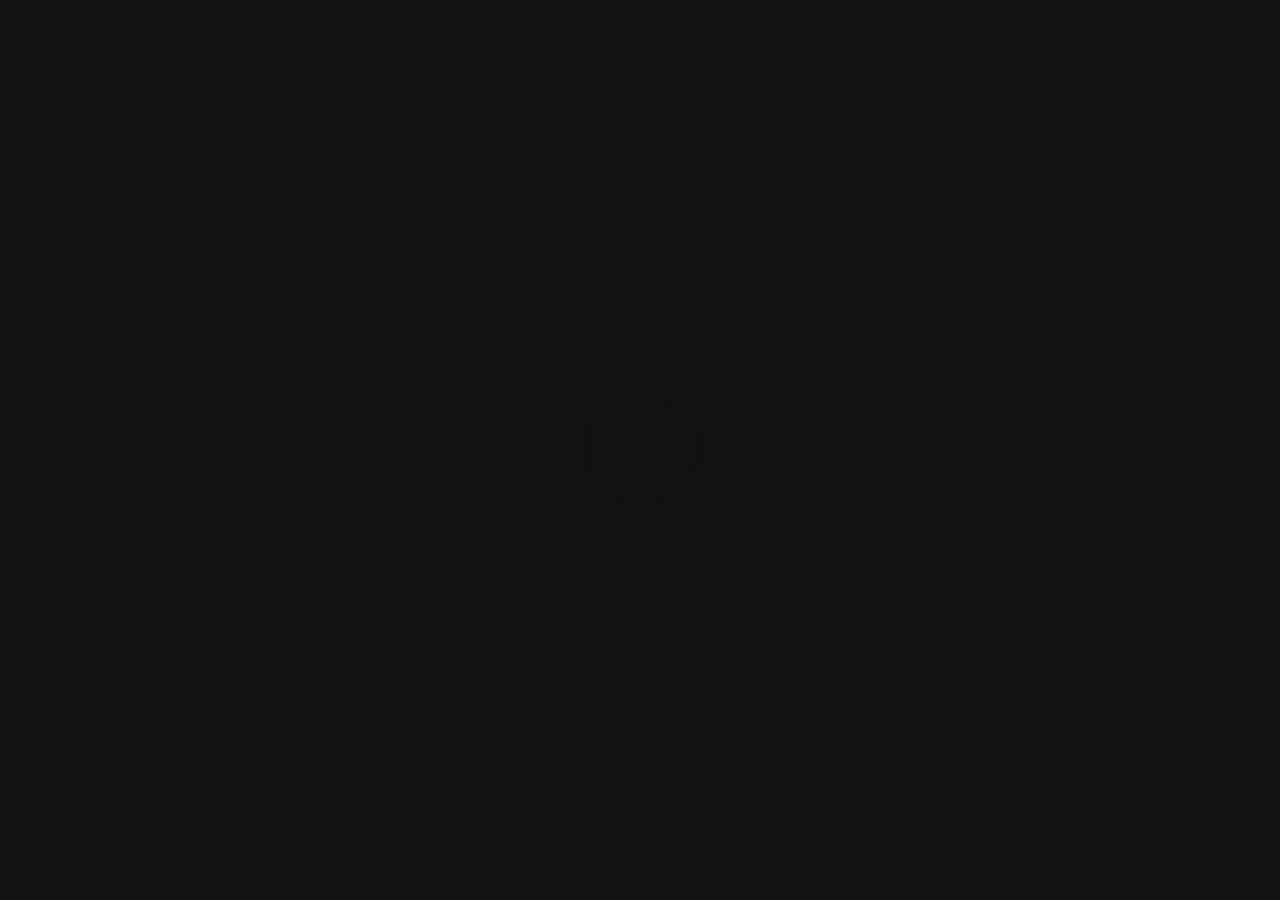
==== commit fa83b030: "feat: spotify-inspired dark theme Near-black dark palette as the default, green accent for primary a" ====
--- a/index.html
+++ b/index.html
@@ -1 +1,154 @@
-<!doctype html><html lang="en" translate="no" class="notranslate"><head><meta charset="utf-8"><meta name="viewport" content="minimum-scale=1,initial-scale=1,width=device-width"><meta name="theme-color" content="#000000"><meta name="google" content="notranslate"><meta name="mobile-web-app-capable" content="yes"><meta name="apple-mobile-web-app-capable" content="yes"><meta name="apple-mobile-web-app-status-bar-style" content="default"><link rel="manifest" href="./manifest.json"><link rel="icon shortcut" href="./favicon.ico"><link rel="apple-touch-icon" sizes="40x40" href="./appIcon/40.png"><link rel="apple-touch-icon" sizes="58x58" href="./appIcon/58.png"><link rel="apple-touch-icon" sizes="60x60" href="./appIcon/60.png"><link rel="apple-touch-icon" sizes="76x76" href="./appIcon/76.png"><link rel="apple-touch-icon" sizes="80x80" href="./appIcon/80.png"><link rel="apple-touch-icon" sizes="87x87" href="./appIcon/87.png"><link rel="apple-touch-icon" sizes="114x114" href="./appIcon/114.png"><link rel="apple-touch-icon" sizes="120x120" href="./appIcon/120.png"><link rel="apple-touch-icon" sizes="128x128" href="./appIcon/128.png"><link rel="apple-touch-icon" sizes="136x136" href="./appIcon/136.png"><link rel="apple-touch-icon" sizes="152x152" href="./appIcon/152.png"><link rel="apple-touch-icon" sizes="167x167" href="./appIcon/167.png"><link rel="apple-touch-icon" sizes="180x180" href="./appIcon/180.png"><link rel="apple-touch-icon" sizes="192x192" href="./appIcon/192.png"><link rel="apple-touch-icon" sizes="1024x1024" href="./appIcon/1024.png"><title>Humand CRM</title><style>body{margin:0;padding:0;font-family:sans-serif}button,input,select,textarea,a{touch-action:manipulation}.loader-container{background-color:#fafafa;flex-direction:column;justify-content:center;align-items:center;display:flex;position:absolute;inset:0}.loader,.loader:before,.loader:after{border-radius:50%}.loader{color:#283593;text-indent:-99999em;width:10em;height:10em;margin:55px auto;font-size:11px;position:relative;-webkit-transform:translateZ(0);-ms-transform:translateZ(0);transform:translateZ(0);box-shadow:inset 0 0 0 1em}.loader:before,.loader:after{content:"";position:absolute}.loader:before{-webkit-transform-origin:5.2em 5.1em;transform-origin:5.2em 5.1em;background:#fafafa;border-radius:10.2em 0 0 10.2em;width:5.2em;height:10.2em;-webkit-animation:2s 1.5s infinite load2;animation:2s 1.5s infinite load2;top:-.1em;left:-.1em}.loader:after{-webkit-transform-origin:0 5.1em;transform-origin:0 5.1em;background:#fafafa;border-radius:0 10.2em 10.2em 0;width:5.2em;height:10.2em;-webkit-animation:2s infinite load2;animation:2s infinite load2;top:-.1em;left:5.1em}@-webkit-keyframes load2{0%{-webkit-transform:rotate(0);transform:rotate(0)}to{-webkit-transform:rotate(360deg);transform:rotate(360deg)}}@keyframes load2{0%{-webkit-transform:rotate(0);transform:rotate(0)}to{-webkit-transform:rotate(360deg);transform:rotate(360deg)}}</style><script type="module" crossorigin src="./assets/index-DDgcqLx5.js"></script><link rel="stylesheet" crossorigin href="./assets/index-CaOWHVac.css"><script id="vite-plugin-pwa:register-sw" src="./registerSW.js"></script></head><body><div id="root"><div class="loader-container"><div class="loader">Loading...</div></div></div><noscript>You need to enable JavaScript to run this app.</noscript></body></html>+<!doctype html>
+<html lang="en" translate="no" class="notranslate">
+  <head>
+    <meta charset="utf-8" />
+    <meta
+      name="viewport"
+      content="minimum-scale=1, initial-scale=1, width=device-width"
+    />
+    <meta name="theme-color" content="#000000" />
+    <meta name="google" content="notranslate" />
+    <meta name="mobile-web-app-capable" content="yes" />
+    <meta name="apple-mobile-web-app-capable" content="yes" />
+    <meta name="apple-mobile-web-app-status-bar-style" content="default" />
+    <link rel="manifest" href="./manifest.json" />
+    <link rel="shortcut icon" href="./favicon.ico" />
+    <link rel="apple-touch-icon" sizes="40x40" href="./appIcon/40.png" />
+    <link rel="apple-touch-icon" sizes="58x58" href="./appIcon/58.png" />
+    <link rel="apple-touch-icon" sizes="60x60" href="./appIcon/60.png" />
+    <link rel="apple-touch-icon" sizes="76x76" href="./appIcon/76.png" />
+    <link rel="apple-touch-icon" sizes="80x80" href="./appIcon/80.png" />
+    <link rel="apple-touch-icon" sizes="87x87" href="./appIcon/87.png" />
+    <link rel="apple-touch-icon" sizes="114x114" href="./appIcon/114.png" />
+    <link rel="apple-touch-icon" sizes="120x120" href="./appIcon/120.png" />
+    <link rel="apple-touch-icon" sizes="128x128" href="./appIcon/128.png" />
+    <link rel="apple-touch-icon" sizes="136x136" href="./appIcon/136.png" />
+    <link rel="apple-touch-icon" sizes="152x152" href="./appIcon/152.png" />
+    <link rel="apple-touch-icon" sizes="167x167" href="./appIcon/167.png" />
+    <link rel="apple-touch-icon" sizes="180x180" href="./appIcon/180.png" />
+    <link rel="apple-touch-icon" sizes="192x192" href="./appIcon/192.png" />
+    <link rel="apple-touch-icon" sizes="1024x1024" href="./appIcon/1024.png" />
+    <link rel="preconnect" href="https://fonts.googleapis.com" />
+    <link rel="preconnect" href="https://fonts.gstatic.com" crossorigin />
+    <link
+      rel="stylesheet"
+      href="https://fonts.googleapis.com/css2?family=Figtree:wght@400..800&display=swap"
+    />
+    <title>Humand CRM</title>
+
+    <style>
+      body {
+        margin: 0;
+        padding: 0;
+        font-family: sans-serif;
+      }
+
+      /* Prevent accidental double-tap zoom on interactive elements */
+      button,
+      input,
+      select,
+      textarea,
+      a {
+        touch-action: manipulation;
+      }
+
+      .loader-container {
+        display: flex;
+        align-items: center;
+        justify-content: center;
+        flex-direction: column;
+        position: absolute;
+        top: 0;
+        bottom: 0;
+        left: 0;
+        right: 0;
+        background-color: #121212;
+      }
+
+      /* CSS Spinner from https://projects.lukehaas.me/css-loaders/ */
+
+      .loader,
+      .loader:before,
+      .loader:after {
+        border-radius: 50%;
+      }
+
+      .loader {
+        color: #1ed760;
+        font-size: 11px;
+        text-indent: -99999em;
+        margin: 55px auto;
+        position: relative;
+        width: 10em;
+        height: 10em;
+        box-shadow: inset 0 0 0 1em;
+        -webkit-transform: translateZ(0);
+        -ms-transform: translateZ(0);
+        transform: translateZ(0);
+      }
+
+      .loader:before,
+      .loader:after {
+        position: absolute;
+        content: "";
+      }
+
+      .loader:before {
+        width: 5.2em;
+        height: 10.2em;
+        background: #121212;
+        border-radius: 10.2em 0 0 10.2em;
+        top: -0.1em;
+        left: -0.1em;
+        -webkit-transform-origin: 5.2em 5.1em;
+        transform-origin: 5.2em 5.1em;
+        -webkit-animation: load2 2s infinite ease 1.5s;
+        animation: load2 2s infinite ease 1.5s;
+      }
+
+      .loader:after {
+        width: 5.2em;
+        height: 10.2em;
+        background: #121212;
+        border-radius: 0 10.2em 10.2em 0;
+        top: -0.1em;
+        left: 5.1em;
+        -webkit-transform-origin: 0px 5.1em;
+        transform-origin: 0px 5.1em;
+        -webkit-animation: load2 2s infinite ease;
+        animation: load2 2s infinite ease;
+      }
+
+      @-webkit-keyframes load2 {
+        0% {
+          -webkit-transform: rotate(0deg);
+          transform: rotate(0deg);
+        }
+        100% {
+          -webkit-transform: rotate(360deg);
+          transform: rotate(360deg);
+        }
+      }
+
+      @keyframes load2 {
+        0% {
+          -webkit-transform: rotate(0deg);
+          transform: rotate(0deg);
+        }
+        100% {
+          -webkit-transform: rotate(360deg);
+          transform: rotate(360deg);
+        }
+      }
+    </style>
+  </head>
+  <body>
+    <div id="root">
+      <div class="loader-container">
+        <div class="loader">Loading...</div>
+      </div>
+    </div>
+    <noscript>You need to enable JavaScript to run this app.</noscript>
+    <script type="module" src="<%= mainScript %>"></script>
+  </body>
+</html>
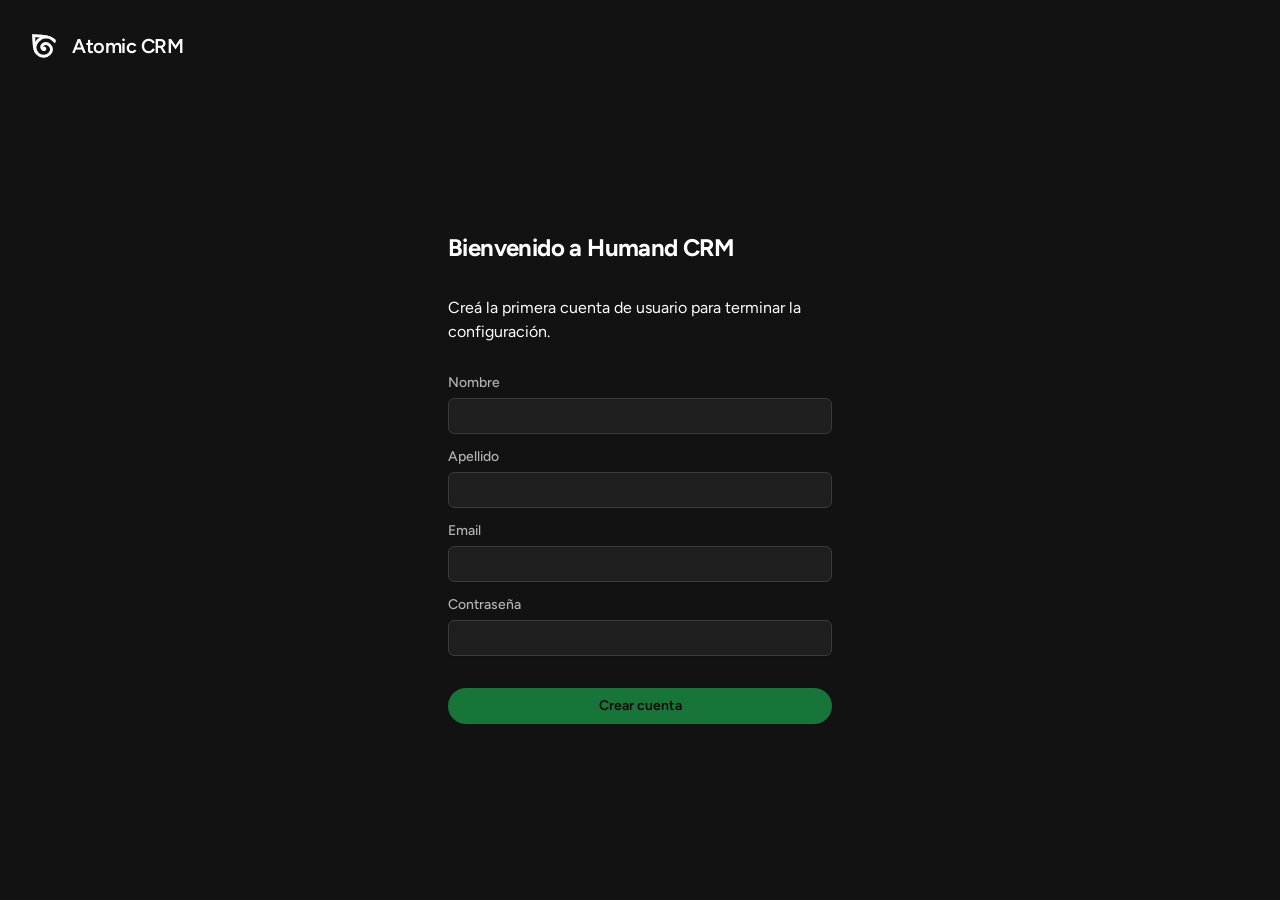
==== commit dbad5610: "Updates" ====
--- a/index.html
+++ b/index.html
@@ -1,154 +1 @@
-<!doctype html>
-<html lang="en" translate="no" class="notranslate">
-  <head>
-    <meta charset="utf-8" />
-    <meta
-      name="viewport"
-      content="minimum-scale=1, initial-scale=1, width=device-width"
-    />
-    <meta name="theme-color" content="#000000" />
-    <meta name="google" content="notranslate" />
-    <meta name="mobile-web-app-capable" content="yes" />
-    <meta name="apple-mobile-web-app-capable" content="yes" />
-    <meta name="apple-mobile-web-app-status-bar-style" content="default" />
-    <link rel="manifest" href="./manifest.json" />
-    <link rel="shortcut icon" href="./favicon.ico" />
-    <link rel="apple-touch-icon" sizes="40x40" href="./appIcon/40.png" />
-    <link rel="apple-touch-icon" sizes="58x58" href="./appIcon/58.png" />
-    <link rel="apple-touch-icon" sizes="60x60" href="./appIcon/60.png" />
-    <link rel="apple-touch-icon" sizes="76x76" href="./appIcon/76.png" />
-    <link rel="apple-touch-icon" sizes="80x80" href="./appIcon/80.png" />
-    <link rel="apple-touch-icon" sizes="87x87" href="./appIcon/87.png" />
-    <link rel="apple-touch-icon" sizes="114x114" href="./appIcon/114.png" />
-    <link rel="apple-touch-icon" sizes="120x120" href="./appIcon/120.png" />
-    <link rel="apple-touch-icon" sizes="128x128" href="./appIcon/128.png" />
-    <link rel="apple-touch-icon" sizes="136x136" href="./appIcon/136.png" />
-    <link rel="apple-touch-icon" sizes="152x152" href="./appIcon/152.png" />
-    <link rel="apple-touch-icon" sizes="167x167" href="./appIcon/167.png" />
-    <link rel="apple-touch-icon" sizes="180x180" href="./appIcon/180.png" />
-    <link rel="apple-touch-icon" sizes="192x192" href="./appIcon/192.png" />
-    <link rel="apple-touch-icon" sizes="1024x1024" href="./appIcon/1024.png" />
-    <link rel="preconnect" href="https://fonts.googleapis.com" />
-    <link rel="preconnect" href="https://fonts.gstatic.com" crossorigin />
-    <link
-      rel="stylesheet"
-      href="https://fonts.googleapis.com/css2?family=Figtree:wght@400..800&display=swap"
-    />
-    <title>Humand CRM</title>
-
-    <style>
-      body {
-        margin: 0;
-        padding: 0;
-        font-family: sans-serif;
-      }
-
-      /* Prevent accidental double-tap zoom on interactive elements */
-      button,
-      input,
-      select,
-      textarea,
-      a {
-        touch-action: manipulation;
-      }
-
-      .loader-container {
-        display: flex;
-        align-items: center;
-        justify-content: center;
-        flex-direction: column;
-        position: absolute;
-        top: 0;
-        bottom: 0;
-        left: 0;
-        right: 0;
-        background-color: #121212;
-      }
-
-      /* CSS Spinner from https://projects.lukehaas.me/css-loaders/ */
-
-      .loader,
-      .loader:before,
-      .loader:after {
-        border-radius: 50%;
-      }
-
-      .loader {
-        color: #1ed760;
-        font-size: 11px;
-        text-indent: -99999em;
-        margin: 55px auto;
-        position: relative;
-        width: 10em;
-        height: 10em;
-        box-shadow: inset 0 0 0 1em;
-        -webkit-transform: translateZ(0);
-        -ms-transform: translateZ(0);
-        transform: translateZ(0);
-      }
-
-      .loader:before,
-      .loader:after {
-        position: absolute;
-        content: "";
-      }
-
-      .loader:before {
-        width: 5.2em;
-        height: 10.2em;
-        background: #121212;
-        border-radius: 10.2em 0 0 10.2em;
-        top: -0.1em;
-        left: -0.1em;
-        -webkit-transform-origin: 5.2em 5.1em;
-        transform-origin: 5.2em 5.1em;
-        -webkit-animation: load2 2s infinite ease 1.5s;
-        animation: load2 2s infinite ease 1.5s;
-      }
-
-      .loader:after {
-        width: 5.2em;
-        height: 10.2em;
-        background: #121212;
-        border-radius: 0 10.2em 10.2em 0;
-        top: -0.1em;
-        left: 5.1em;
-        -webkit-transform-origin: 0px 5.1em;
-        transform-origin: 0px 5.1em;
-        -webkit-animation: load2 2s infinite ease;
-        animation: load2 2s infinite ease;
-      }
-
-      @-webkit-keyframes load2 {
-        0% {
-          -webkit-transform: rotate(0deg);
-          transform: rotate(0deg);
-        }
-        100% {
-          -webkit-transform: rotate(360deg);
-          transform: rotate(360deg);
-        }
-      }
-
-      @keyframes load2 {
-        0% {
-          -webkit-transform: rotate(0deg);
-          transform: rotate(0deg);
-        }
-        100% {
-          -webkit-transform: rotate(360deg);
-          transform: rotate(360deg);
-        }
-      }
-    </style>
-  </head>
-  <body>
-    <div id="root">
-      <div class="loader-container">
-        <div class="loader">Loading...</div>
-      </div>
-    </div>
-    <noscript>You need to enable JavaScript to run this app.</noscript>
-    <script type="module" src="<%= mainScript %>"></script>
-  </body>
-</html>
+<!doctype html><html lang="en" translate="no" class="notranslate"><head><meta charset="utf-8"><meta name="viewport" content="minimum-scale=1,initial-scale=1,width=device-width"><meta name="theme-color" content="#000000"><meta name="google" content="notranslate"><meta name="mobile-web-app-capable" content="yes"><meta name="apple-mobile-web-app-capable" content="yes"><meta name="apple-mobile-web-app-status-bar-style" content="default"><link rel="manifest" href="./manifest.json"><link rel="icon shortcut" href="./favicon.ico"><link rel="apple-touch-icon" sizes="40x40" href="./appIcon/40.png"><link rel="apple-touch-icon" sizes="58x58" href="./appIcon/58.png"><link rel="apple-touch-icon" sizes="60x60" href="./appIcon/60.png"><link rel="apple-touch-icon" sizes="76x76" href="./appIcon/76.png"><link rel="apple-touch-icon" sizes="80x80" href="./appIcon/80.png"><link rel="apple-touch-icon" sizes="87x87" href="./appIcon/87.png"><link rel="apple-touch-icon" sizes="114x114" href="./appIcon/114.png"><link rel="apple-touch-icon" sizes="120x120" href="./appIcon/120.png"><link rel="apple-touch-icon" sizes="128x128" href="./appIcon/128.png"><link rel="apple-touch-icon" sizes="136x136" href="./appIcon/136.png"><link rel="apple-touch-icon" sizes="152x152" href="./appIcon/152.png"><link rel="apple-touch-icon" sizes="167x167" href="./appIcon/167.png"><link rel="apple-touch-icon" sizes="180x180" href="./appIcon/180.png"><link rel="apple-touch-icon" sizes="192x192" href="./appIcon/192.png"><link rel="apple-touch-icon" sizes="1024x1024" href="./appIcon/1024.png"><link rel="preconnect" href="https://fonts.googleapis.com"><link rel="preconnect" href="https://fonts.gstatic.com" crossorigin><link rel="stylesheet" href="https://fonts.googleapis.com/css2?family=Figtree:wght@400..800&display=swap"><title>Humand CRM</title><style>body{margin:0;padding:0;font-family:sans-serif}button,input,select,textarea,a{touch-action:manipulation}.loader-container{background-color:#121212;flex-direction:column;justify-content:center;align-items:center;display:flex;position:absolute;inset:0}.loader,.loader:before,.loader:after{border-radius:50%}.loader{color:#1ed760;text-indent:-99999em;width:10em;height:10em;margin:55px auto;font-size:11px;position:relative;-webkit-transform:translateZ(0);-ms-transform:translateZ(0);transform:translateZ(0);box-shadow:inset 0 0 0 1em}.loader:before,.loader:after{content:"";position:absolute}.loader:before{-webkit-transform-origin:5.2em 5.1em;transform-origin:5.2em 5.1em;background:#121212;border-radius:10.2em 0 0 10.2em;width:5.2em;height:10.2em;-webkit-animation:2s 1.5s infinite load2;animation:2s 1.5s infinite load2;top:-.1em;left:-.1em}.loader:after{-webkit-transform-origin:0 5.1em;transform-origin:0 5.1em;background:#121212;border-radius:0 10.2em 10.2em 0;width:5.2em;height:10.2em;-webkit-animation:2s infinite load2;animation:2s infinite load2;top:-.1em;left:5.1em}@-webkit-keyframes load2{0%{-webkit-transform:rotate(0);transform:rotate(0)}to{-webkit-transform:rotate(360deg);transform:rotate(360deg)}}@keyframes load2{0%{-webkit-transform:rotate(0);transform:rotate(0)}to{-webkit-transform:rotate(360deg);transform:rotate(360deg)}}</style><script type="module" crossorigin src="./assets/index-DB5vxQiv.js"></script><link rel="stylesheet" crossorigin href="./assets/index-CjIIXWdN.css"><script id="vite-plugin-pwa:register-sw" src="./registerSW.js"></script></head><body><div id="root"><div class="loader-container"><div class="loader">Loading...</div></div></div><noscript>You need to enable JavaScript to run this app.</noscript></body></html>
--- a/assets/index-CjIIXWdN.css
+++ b/assets/index-CjIIXWdN.css
@@ -0,0 +1 @@
+@layer properties{@supports (((-webkit-hyphens:none)) and (not (margin-trim:inline))) or ((-moz-orient:inline) and (not (color:rgb(from red r g b)))){*,:before,:after,::backdrop{--tw-translate-x:0;--tw-translate-y:0;--tw-translate-z:0;--tw-scale-x:1;--tw-scale-y:1;--tw-scale-z:1;--tw-rotate-x:initial;--tw-rotate-y:initial;--tw-rotate-z:initial;--tw-skew-x:initial;--tw-skew-y:initial;--tw-space-y-reverse:0;--tw-space-x-reverse:0;--tw-divide-y-reverse:0;--tw-border-style:solid;--tw-gradient-position:initial;--tw-gradient-from:#0000;--tw-gradient-via:#0000;--tw-gradient-to:#0000;--tw-gradient-stops:initial;--tw-gradient-via-stops:initial;--tw-gradient-from-position:0%;--tw-gradient-via-position:50%;--tw-gradient-to-position:100%;--tw-leading:initial;--tw-font-weight:initial;--tw-tracking:initial;--tw-ordinal:initial;--tw-slashed-zero:initial;--tw-numeric-figure:initial;--tw-numeric-spacing:initial;--tw-numeric-fraction:initial;--tw-shadow:0 0 #0000;--tw-shadow-color:initial;--tw-shadow-alpha:100%;--tw-inset-shadow:0 0 #0000;--tw-inset-shadow-color:initial;--tw-inset-shadow-alpha:100%;--tw-ring-color:initial;--tw-ring-shadow:0 0 #0000;--tw-inset-ring-color:initial;--tw-inset-ring-shadow:0 0 #0000;--tw-ring-inset:initial;--tw-ring-offset-width:0px;--tw-ring-offset-color:#fff;--tw-ring-offset-shadow:0 0 #0000;--tw-outline-style:solid;--tw-blur:initial;--tw-brightness:initial;--tw-contrast:initial;--tw-grayscale:initial;--tw-hue-rotate:initial;--tw-invert:initial;--tw-opacity:initial;--tw-saturate:initial;--tw-sepia:initial;--tw-drop-shadow:initial;--tw-drop-shadow-color:initial;--tw-drop-shadow-alpha:100%;--tw-drop-shadow-size:initial;--tw-duration:initial;--tw-ease:initial;--tw-content:"";--tw-animation-delay:0s;--tw-animation-direction:normal;--tw-animation-duration:initial;--tw-animation-fill-mode:none;--tw-animation-iteration-count:1;--tw-enter-blur:0;--tw-enter-opacity:1;--tw-enter-rotate:0;--tw-enter-scale:1;--tw-enter-translate-x:0;--tw-enter-translate-y:0;--tw-exit-blur:0;--tw-exit-opacity:1;--tw-exit-rotate:0;--tw-exit-scale:1;--tw-exit-translate-x:0;--tw-exit-translate-y:0}}}@layer theme{:root,:host{--font-sans:"Figtree",ui-sans-serif,system-ui,sans-serif;--font-mono:ui-monospace,SFMono-Regular,Menlo,Monaco,Consolas,"Liberation Mono","Courier New",monospace;--color-red-500:oklch(63.7% .237 25.331);--color-orange-300:oklch(83.7% .128 66.29);--color-orange-400:oklch(75% .183 55.934);--color-orange-500:oklch(70.5% .213 47.604);--color-orange-600:oklch(64.6% .222 41.116);--color-orange-700:oklch(55.3% .195 38.402);--color-amber-50:oklch(98.7% .022 95.277);--color-amber-100:oklch(96.2% .059 95.617);--color-amber-200:oklch(92.4% .12 95.746);--color-amber-300:oklch(87.9% .169 91.605);--color-amber-700:oklch(55.5% .163 48.998);--color-amber-800:oklch(47.3% .137 46.201);--color-amber-950:oklch(27.9% .077 45.635);--color-green-500:oklch(72.3% .219 149.579);--color-green-600:oklch(62.7% .194 149.214);--color-blue-300:oklch(80.9% .105 251.813);--color-blue-700:oklch(48.8% .243 264.376);--color-indigo-50:oklch(96.2% .018 272.314);--color-indigo-100:oklch(93% .034 272.788);--color-indigo-200:oklch(87% .065 274.039);--color-indigo-300:oklch(78.5% .115 274.713);--color-indigo-400:oklch(67.3% .182 276.935);--color-indigo-500:oklch(58.5% .233 277.117);--color-indigo-600:oklch(51.1% .262 276.966);--color-indigo-700:oklch(45.7% .24 277.023);--color-indigo-800:oklch(39.8% .195 277.366);--color-indigo-900:oklch(35.9% .144 278.697);--color-gray-50:oklch(98.5% .002 247.839);--color-gray-100:oklch(96.7% .003 264.542);--color-gray-200:oklch(92.8% .006 264.531);--color-gray-300:oklch(87.2% .01 258.338);--color-gray-500:oklch(55.1% .027 264.364);--color-gray-600:oklch(44.6% .03 256.802);--color-gray-800:oklch(27.8% .033 256.848);--color-zinc-100:oklch(96.7% .001 286.375);--color-zinc-900:oklch(21% .006 285.885);--color-neutral-900:oklch(20.5% 0 0);--color-black:#000;--color-white:#fff;--spacing:.25rem;--breakpoint-xl:80rem;--container-sm:24rem;--container-md:28rem;--container-lg:32rem;--container-xl:36rem;--container-2xl:42rem;--container-3xl:48rem;--container-4xl:56rem;--text-xs:.75rem;--text-xs--line-height:calc(1/.75);--text-sm:.875rem;--text-sm--line-height:calc(1.25/.875);--text-base:1rem;--text-base--line-height: 1.5 ;--text-lg:1.125rem;--text-lg--line-height:calc(1.75/1.125);--text-xl:1.25rem;--text-xl--line-height:calc(1.75/1.25);--text-2xl:1.5rem;--text-2xl--line-height:calc(2/1.5);--text-3xl:1.875rem;--text-3xl--line-height: 1.2 ;--font-weight-normal:400;--font-weight-medium:500;--font-weight-semibold:600;--font-weight-bold:700;--tracking-tight:-.025em;--tracking-wide:.025em;--tracking-wider:.05em;--tracking-widest:.1em;--leading-snug:1.375;--leading-normal:1.5;--leading-relaxed:1.625;--radius-xs:.125rem;--radius-2xl:1rem;--ease-in-out:cubic-bezier(.4,0,.2,1);--animate-spin:spin 1s linear infinite;--animate-pulse:pulse 2s cubic-bezier(.4,0,.6,1)infinite;--default-transition-duration:.15s;--default-transition-timing-function:cubic-bezier(.4,0,.2,1);--default-font-family:"Figtree",ui-sans-serif,system-ui,sans-serif;--default-mono-font-family:var(--font-mono);--color-muted-foreground:var(--muted-foreground);--color-border:var(--border)}}@layer base{*,:after,:before,::backdrop{box-sizing:border-box;border:0 solid;margin:0;padding:0}::file-selector-button{box-sizing:border-box;border:0 solid;margin:0;padding:0}html,:host{-webkit-text-size-adjust:100%;tab-size:4;line-height:1.5;font-family:var(--default-font-family,ui-sans-serif,system-ui,sans-serif,"Apple Color Emoji","Segoe UI Emoji","Segoe UI Symbol","Noto Color Emoji");font-feature-settings:var(--default-font-feature-settings,normal);font-variation-settings:var(--default-font-variation-settings,normal);-webkit-tap-highlight-color:transparent}hr{height:0;color:inherit;border-top-width:1px}abbr:where([title]){-webkit-text-decoration:underline dotted;text-decoration:underline dotted}h1,h2,h3,h4,h5,h6{font-size:inherit;font-weight:inherit}a{color:inherit;-webkit-text-decoration:inherit;text-decoration:inherit}b,strong{font-weight:bolder}code,kbd,samp,pre{font-family:var(--default-mono-font-family,ui-monospace,SFMono-Regular,Menlo,Monaco,Consolas,"Liberation Mono","Courier New",monospace);font-feature-settings:var(--default-mono-font-feature-settings,normal);font-variation-settings:var(--default-mono-font-variation-settings,normal);font-size:1em}small{font-size:80%}sub,sup{vertical-align:baseline;font-size:75%;line-height:0;position:relative}sub{bottom:-.25em}sup{top:-.5em}table{text-indent:0;border-color:inherit;border-collapse:collapse}:-moz-focusring{outline:auto}progress{vertical-align:baseline}summary{display:list-item}ol,ul,menu{list-style:none}img,svg,video,canvas,audio,iframe,embed,object{vertical-align:middle;display:block}img,video{max-width:100%;height:auto}button,input,select,optgroup,textarea{font:inherit;font-feature-settings:inherit;font-variation-settings:inherit;letter-spacing:inherit;color:inherit;opacity:1;background-color:#0000;border-radius:0}::file-selector-button{font:inherit;font-feature-settings:inherit;font-variation-settings:inherit;letter-spacing:inherit;color:inherit;opacity:1;background-color:#0000;border-radius:0}:where(select:is([multiple],[size])) optgroup{font-weight:bolder}:where(select:is([multiple],[size])) optgroup option{padding-inline-start:20px}::file-selector-button{margin-inline-end:4px}::placeholder{opacity:1}@supports (not ((-webkit-appearance:-apple-pay-button))) or (contain-intrinsic-size:1px){::placeholder{color:currentColor}@supports (color:color-mix(in lab,red,red)){::placeholder{color:color-mix(in oklab,currentcolor 50%,transparent)}}}textarea{resize:vertical}::-webkit-search-decoration{-webkit-appearance:none}::-webkit-date-and-time-value{min-height:1lh;text-align:inherit}::-webkit-datetime-edit{display:inline-flex}::-webkit-datetime-edit-fields-wrapper{padding:0}::-webkit-datetime-edit{padding-block:0}::-webkit-datetime-edit-year-field{padding-block:0}::-webkit-datetime-edit-month-field{padding-block:0}::-webkit-datetime-edit-day-field{padding-block:0}::-webkit-datetime-edit-hour-field{padding-block:0}::-webkit-datetime-edit-minute-field{padding-block:0}::-webkit-datetime-edit-second-field{padding-block:0}::-webkit-datetime-edit-millisecond-field{padding-block:0}::-webkit-datetime-edit-meridiem-field{padding-block:0}::-webkit-calendar-picker-indicator{line-height:1}:-moz-ui-invalid{box-shadow:none}button,input:where([type=button],[type=reset],[type=submit]){appearance:button}::file-selector-button{appearance:button}::-webkit-inner-spin-button{height:auto}::-webkit-outer-spin-button{height:auto}[hidden]:where(:not([hidden=until-found])){display:none!important}*{border-color:var(--border);outline-color:var(--ring)}@supports (color:color-mix(in lab,red,red)){*{outline-color:color-mix(in oklab,var(--ring)50%,transparent)}}body{background-color:var(--background);color:var(--foreground);font-family:Figtree,ui-sans-serif,system-ui,sans-serif}h1,h2,h3{--tw-font-weight:var(--font-weight-bold);font-weight:var(--font-weight-bold);--tw-tracking:var(--tracking-tight);letter-spacing:var(--tracking-tight)}}@layer components;@layer utilities{.\@container\/card-header{container:card-header/inline-size}.pointer-events-auto{pointer-events:auto}.pointer-events-none{pointer-events:none}.collapse{visibility:collapse}.invisible{visibility:hidden}.visible{visibility:visible}.sr-only{clip-path:inset(50%);white-space:nowrap;border-width:0;width:1px;height:1px;margin:-1px;padding:0;position:absolute;overflow:hidden}.absolute{position:absolute}.fixed{position:fixed}.relative{position:relative}.static{position:static}.sticky{position:sticky}.inset-0{inset:calc(var(--spacing)*0)}.inset-x-0{inset-inline:calc(var(--spacing)*0)}.inset-y-0{inset-block:calc(var(--spacing)*0)}.-top-0\.5{top:calc(var(--spacing)*-.5)}.-top-1{top:calc(var(--spacing)*-1)}.-top-1\.5{top:calc(var(--spacing)*-1.5)}.-top-12{top:calc(var(--spacing)*-12)}.top-0{top:calc(var(--spacing)*0)}.top-1\.5{top:calc(var(--spacing)*1.5)}.top-1\/2{top:50%}.top-1\/20{top:5%}.top-2{top:calc(var(--spacing)*2)}.top-3\.5{top:calc(var(--spacing)*3.5)}.top-4{top:calc(var(--spacing)*4)}.top-\[1px\]{top:1px}.top-\[50\%\]{top:50%}.top-\[60\%\]{top:60%}.top-full{top:100%}.-right-0\.5{right:calc(var(--spacing)*-.5)}.-right-1{right:calc(var(--spacing)*-1)}.-right-1\.5{right:calc(var(--spacing)*-1.5)}.right-0{right:calc(var(--spacing)*0)}.right-1{right:calc(var(--spacing)*1)}.right-2{right:calc(var(--spacing)*2)}.right-3{right:calc(var(--spacing)*3)}.right-4{right:calc(var(--spacing)*4)}.right-8{right:calc(var(--spacing)*8)}.bottom-0{bottom:calc(var(--spacing)*0)}.bottom-2{bottom:calc(var(--spacing)*2)}.bottom-full{bottom:100%}.left-0{left:calc(var(--spacing)*0)}.left-1\/2{left:50%}.left-2{left:calc(var(--spacing)*2)}.left-\[50\%\]{left:50%}.isolate{isolation:isolate}.z-10{z-index:10}.z-20{z-index:20}.z-50{z-index:50}.z-\[1\]{z-index:1}.order-first{order:-9999}.col-start-2{grid-column-start:2}.row-span-2{grid-row:span 2/span 2}.row-start-1{grid-row-start:1}.float-right{float:right}.container{width:100%}@media(min-width:40rem){.container{max-width:40rem}}@media(min-width:48rem){.container{max-width:48rem}}@media(min-width:64rem){.container{max-width:64rem}}@media(min-width:80rem){.container{max-width:80rem}}@media(min-width:96rem){.container{max-width:96rem}}.-m-4{margin:calc(var(--spacing)*-4)}.m-0{margin:calc(var(--spacing)*0)}.m-1{margin:calc(var(--spacing)*1)}.m-4{margin:calc(var(--spacing)*4)}.-mx-1{margin-inline:calc(var(--spacing)*-1)}.-mx-2{margin-inline:calc(var(--spacing)*-2)}.mx-2{margin-inline:calc(var(--spacing)*2)}.mx-3{margin-inline:calc(var(--spacing)*3)}.mx-3\.5{margin-inline:calc(var(--spacing)*3.5)}.mx-auto{margin-inline:auto}.my-0{margin-block:calc(var(--spacing)*0)}.my-1{margin-block:calc(var(--spacing)*1)}.my-2{margin-block:calc(var(--spacing)*2)}.my-4{margin-block:calc(var(--spacing)*4)}.my-5{margin-block:calc(var(--spacing)*5)}.my-6{margin-block:calc(var(--spacing)*6)}.my-8{margin-block:calc(var(--spacing)*8)}.-mt-3{margin-top:calc(var(--spacing)*-3)}.-mt-12{margin-top:calc(var(--spacing)*-12)}.mt-0{margin-top:calc(var(--spacing)*0)}.mt-0\.5{margin-top:calc(var(--spacing)*.5)}.mt-1{margin-top:calc(var(--spacing)*1)}.mt-1\.5{margin-top:calc(var(--spacing)*1.5)}.mt-2{margin-top:calc(var(--spacing)*2)}.mt-3{margin-top:calc(var(--spacing)*3)}.mt-4{margin-top:calc(var(--spacing)*4)}.mt-5{margin-top:calc(var(--spacing)*5)}.mt-6{margin-top:calc(var(--spacing)*6)}.mt-8{margin-top:calc(var(--spacing)*8)}.mt-auto{margin-top:auto}.-mr-3{margin-right:calc(var(--spacing)*-3)}.mr-1{margin-right:calc(var(--spacing)*1)}.mr-1\.5{margin-right:calc(var(--spacing)*1.5)}.mr-2{margin-right:calc(var(--spacing)*2)}.mr-3{margin-right:calc(var(--spacing)*3)}.mr-4{margin-right:calc(var(--spacing)*4)}.mr-8{margin-right:calc(var(--spacing)*8)}.mr-10{margin-right:calc(var(--spacing)*10)}.mb-0{margin-bottom:calc(var(--spacing)*0)}.mb-1{margin-bottom:calc(var(--spacing)*1)}.mb-1\.5{margin-bottom:calc(var(--spacing)*1.5)}.mb-2{margin-bottom:calc(var(--spacing)*2)}.mb-3{margin-bottom:calc(var(--spacing)*3)}.mb-4{margin-bottom:calc(var(--spacing)*4)}.mb-5{margin-bottom:calc(var(--spacing)*5)}.mb-6{margin-bottom:calc(var(--spacing)*6)}.mb-8{margin-bottom:calc(var(--spacing)*8)}.-ml-1{margin-left:calc(var(--spacing)*-1)}.-ml-3{margin-left:calc(var(--spacing)*-3)}.ml-1{margin-left:calc(var(--spacing)*1)}.ml-2{margin-left:calc(var(--spacing)*2)}.ml-3{margin-left:calc(var(--spacing)*3)}.ml-4{margin-left:calc(var(--spacing)*4)}.ml-8{margin-left:calc(var(--spacing)*8)}.ml-auto{margin-left:auto}.line-clamp-1{-webkit-line-clamp:1;-webkit-box-orient:vertical;display:-webkit-box;overflow:hidden}.line-clamp-2{-webkit-line-clamp:2;-webkit-box-orient:vertical;display:-webkit-box;overflow:hidden}.line-clamp-3{-webkit-line-clamp:3;-webkit-box-orient:vertical;display:-webkit-box;overflow:hidden}.line-clamp-6{-webkit-line-clamp:6;-webkit-box-orient:vertical;display:-webkit-box;overflow:hidden}.block{display:block}.contents{display:contents}.flex{display:flex}.grid{display:grid}.hidden{display:none}.inline{display:inline}.inline-block{display:inline-block}.inline-flex{display:inline-flex}.table{display:table}.table-caption{display:table-caption}.table-cell{display:table-cell}.table-row{display:table-row}.field-sizing-content{field-sizing:content}.aspect-884\/724{aspect-ratio:884/724}.aspect-1304\/814{aspect-ratio:1304/814}.aspect-square{aspect-ratio:1}.\!size-5{width:calc(var(--spacing)*5)!important;height:calc(var(--spacing)*5)!important}.size-2{width:calc(var(--spacing)*2);height:calc(var(--spacing)*2)}.size-2\.5{width:calc(var(--spacing)*2.5);height:calc(var(--spacing)*2.5)}.size-3{width:calc(var(--spacing)*3);height:calc(var(--spacing)*3)}.size-3\.5{width:calc(var(--spacing)*3.5);height:calc(var(--spacing)*3.5)}.size-4{width:calc(var(--spacing)*4);height:calc(var(--spacing)*4)}.size-5{width:calc(var(--spacing)*5);height:calc(var(--spacing)*5)}.size-6{width:calc(var(--spacing)*6);height:calc(var(--spacing)*6)}.size-7{width:calc(var(--spacing)*7);height:calc(var(--spacing)*7)}.size-8{width:calc(var(--spacing)*8);height:calc(var(--spacing)*8)}.size-9{width:calc(var(--spacing)*9);height:calc(var(--spacing)*9)}.size-10{width:calc(var(--spacing)*10);height:calc(var(--spacing)*10)}.size-12{width:calc(var(--spacing)*12);height:calc(var(--spacing)*12)}.size-full{width:100%;height:100%}.\!h-auto{height:auto!important}.h-0{height:calc(var(--spacing)*0)}.h-1\.5{height:calc(var(--spacing)*1.5)}.h-2{height:calc(var(--spacing)*2)}.h-2\.5{height:calc(var(--spacing)*2.5)}.h-3{height:calc(var(--spacing)*3)}.h-4{height:calc(var(--spacing)*4)}.h-5{height:calc(var(--spacing)*5)}.h-6{height:calc(var(--spacing)*6)}.h-7{height:calc(var(--spacing)*7)}.h-8{height:calc(var(--spacing)*8)}.h-9{height:calc(var(--spacing)*9)}.h-10{height:calc(var(--spacing)*10)}.h-12{height:calc(var(--spacing)*12)}.h-14{height:calc(var(--spacing)*14)}.h-16{height:calc(var(--spacing)*16)}.h-32{height:calc(var(--spacing)*32)}.h-\[1\.2rem\]{height:1.2rem}.h-\[1\.15rem\]{height:1.15rem}.h-\[20px\]{height:20px}.h-\[20vh\]{height:20vh}.h-\[25px\]{height:25px}.h-\[50px\]{height:50px}.h-\[100px\]{height:100px}.h-\[200px\]{height:200px}.h-\[320px\]{height:320px}.h-\[400px\]{height:400px}.h-\[calc\(100\%-1px\)\]{height:calc(100% - 1px)}.h-\[var\(--radix-navigation-menu-viewport-height\)\]{height:var(--radix-navigation-menu-viewport-height)}.h-\[var\(--radix-select-trigger-height\)\]{height:var(--radix-select-trigger-height)}.h-auto{height:auto}.h-dvh{height:100dvh}.h-fit{height:fit-content}.h-full{height:100%}.h-px{height:1px}.h-screen{height:100vh}.h-svh{height:100svh}.max-h-\(--radix-dropdown-menu-content-available-height\){max-height:var(--radix-dropdown-menu-content-available-height)}.max-h-\(--radix-select-content-available-height\){max-height:var(--radix-select-content-available-height)}.max-h-0{max-height:calc(var(--spacing)*0)}.max-h-9\/10{max-height:90%}.max-h-46{max-height:calc(var(--spacing)*46)}.max-h-60{max-height:calc(var(--spacing)*60)}.max-h-\[50vh\]{max-height:50vh}.max-h-\[60vh\]{max-height:60vh}.max-h-\[300px\]{max-height:300px}.max-h-\[5000px\]{max-height:5000px}.min-h-0{min-height:calc(var(--spacing)*0)}.min-h-4{min-height:calc(var(--spacing)*4)}.min-h-6{min-height:calc(var(--spacing)*6)}.min-h-12{min-height:calc(var(--spacing)*12)}.min-h-16{min-height:calc(var(--spacing)*16)}.min-h-\[20rem\]{min-height:20rem}.min-h-\[24px\]{min-height:24px}.min-h-\[50vh\]{min-height:50vh}.min-h-\[200px\]{min-height:200px}.min-h-\[calc\(100dvh-3\.5rem-4\.5rem\)\]{min-height:calc(100dvh - 8rem)}.min-h-screen{min-height:100vh}.min-h-svh{min-height:100svh}.w-\(--sidebar-width\){width:var(--sidebar-width)}.w-1\/3{width:33.3333%}.w-1\/4{width:25%}.w-2{width:calc(var(--spacing)*2)}.w-2\.5{width:calc(var(--spacing)*2.5)}.w-2\/5{width:40%}.w-3{width:calc(var(--spacing)*3)}.w-3\/4{width:75%}.w-4{width:calc(var(--spacing)*4)}.w-4\/5{width:80%}.w-5{width:calc(var(--spacing)*5)}.w-6{width:calc(var(--spacing)*6)}.w-8{width:calc(var(--spacing)*8)}.w-9{width:calc(var(--spacing)*9)}.w-10{width:calc(var(--spacing)*10)}.w-12{width:calc(var(--spacing)*12)}.w-16{width:calc(var(--spacing)*16)}.w-24{width:calc(var(--spacing)*24)}.w-25{width:calc(var(--spacing)*25)}.w-32{width:calc(var(--spacing)*32)}.w-40{width:calc(var(--spacing)*40)}.w-44{width:calc(var(--spacing)*44)}.w-48{width:calc(var(--spacing)*48)}.w-52{width:calc(var(--spacing)*52)}.w-56{width:calc(var(--spacing)*56)}.w-60{width:calc(var(--spacing)*60)}.w-72{width:calc(var(--spacing)*72)}.w-80{width:calc(var(--spacing)*80)}.w-92{width:calc(var(--spacing)*92)}.w-96{width:calc(var(--spacing)*96)}.w-\[1\.2rem\]{width:1.2rem}.w-\[20px\]{width:20px}.w-\[25px\]{width:25px}.w-\[90\%\]{width:90%}.w-\[100px\]{width:100px}.w-\[150px\]{width:150px}.w-\[194px\]{width:194px}.w-\[200px\]{width:200px}.w-\[1008px\]{width:1008px}.w-auto{width:auto}.w-fit{width:fit-content}.w-full{width:100%}.w-max{width:max-content}.max-w-\(--radix-popover-trigger-width\){max-width:var(--radix-popover-trigger-width)}.max-w-\(--skeleton-width\){max-width:var(--skeleton-width)}.max-w-2xl{max-width:var(--container-2xl)}.max-w-3xl{max-width:var(--container-3xl)}.max-w-64{max-width:calc(var(--spacing)*64)}.max-w-72{max-width:calc(var(--spacing)*72)}.max-w-150{max-width:calc(var(--spacing)*150)}.max-w-\[600px\]{max-width:600px}.max-w-\[calc\(100\%-2rem\)\]{max-width:calc(100% - 2rem)}.max-w-\[calc\(100vw-2rem\)\]{max-width:calc(100vw - 2rem)}.max-w-full{max-width:100%}.max-w-lg{max-width:var(--container-lg)}.max-w-max{max-width:max-content}.max-w-md{max-width:var(--container-md)}.max-w-screen-xl{max-width:var(--breakpoint-xl)}.max-w-sm{max-width:var(--container-sm)}.max-w-xl{max-width:var(--container-xl)}.min-w-0{min-width:calc(var(--spacing)*0)}.min-w-4{min-width:calc(var(--spacing)*4)}.min-w-5{min-width:calc(var(--spacing)*5)}.min-w-8{min-width:calc(var(--spacing)*8)}.min-w-9{min-width:calc(var(--spacing)*9)}.min-w-10{min-width:calc(var(--spacing)*10)}.min-w-20{min-width:calc(var(--spacing)*20)}.min-w-24{min-width:calc(var(--spacing)*24)}.min-w-48{min-width:calc(var(--spacing)*48)}.min-w-50{min-width:calc(var(--spacing)*50)}.min-w-52{min-width:calc(var(--spacing)*52)}.min-w-92{min-width:calc(var(--spacing)*92)}.min-w-\[8rem\]{min-width:8rem}.min-w-\[10vw\]{min-width:10vw}.min-w-\[200px\]{min-width:200px}.min-w-\[var\(--radix-select-trigger-width\)\]{min-width:var(--radix-select-trigger-width)}.flex-1{flex:1}.flex-auto{flex:auto}.flex-shrink-0{flex-shrink:0}.shrink{flex-shrink:1}.shrink-0{flex-shrink:0}.flex-grow,.grow{flex-grow:1}.basis-full{flex-basis:100%}.caption-bottom{caption-side:bottom}.origin-\(--radix-dropdown-menu-content-transform-origin\){transform-origin:var(--radix-dropdown-menu-content-transform-origin)}.origin-\(--radix-popover-content-transform-origin\){transform-origin:var(--radix-popover-content-transform-origin)}.origin-\(--radix-select-content-transform-origin\){transform-origin:var(--radix-select-content-transform-origin)}.origin-\(--radix-tooltip-content-transform-origin\){transform-origin:var(--radix-tooltip-content-transform-origin)}.origin-top{transform-origin:top}.-translate-x-1\/2{--tw-translate-x: -50% ;translate:var(--tw-translate-x)var(--tw-translate-y)}.-translate-x-px{--tw-translate-x:-1px;translate:var(--tw-translate-x)var(--tw-translate-y)}.translate-x-\[-50\%\]{--tw-translate-x:-50%;translate:var(--tw-translate-x)var(--tw-translate-y)}.translate-x-px{--tw-translate-x:1px;translate:var(--tw-translate-x)var(--tw-translate-y)}.-translate-y-1\/2{--tw-translate-y: -50% ;translate:var(--tw-translate-x)var(--tw-translate-y)}.translate-y-0{--tw-translate-y:calc(var(--spacing)*0);translate:var(--tw-translate-x)var(--tw-translate-y)}.translate-y-0\.5{--tw-translate-y:calc(var(--spacing)*.5);translate:var(--tw-translate-x)var(--tw-translate-y)}.translate-y-\[-50\%\]{--tw-translate-y:-50%;translate:var(--tw-translate-x)var(--tw-translate-y)}.translate-y-\[calc\(-50\%_-_2px\)\]{--tw-translate-y: calc(-50% - 2px) ;translate:var(--tw-translate-x)var(--tw-translate-y)}.scale-0{--tw-scale-x:0%;--tw-scale-y:0%;--tw-scale-z:0%;scale:var(--tw-scale-x)var(--tw-scale-y)}.scale-100{--tw-scale-x:100%;--tw-scale-y:100%;--tw-scale-z:100%;scale:var(--tw-scale-x)var(--tw-scale-y)}.scale-125{--tw-scale-x:125%;--tw-scale-y:125%;--tw-scale-z:125%;scale:var(--tw-scale-x)var(--tw-scale-y)}.scale-y-0{--tw-scale-y:0%;scale:var(--tw-scale-x)var(--tw-scale-y)}.scale-y-100{--tw-scale-y:100%;scale:var(--tw-scale-x)var(--tw-scale-y)}.rotate-0{rotate:none}.rotate-1{rotate:1deg}.rotate-45{rotate:45deg}.rotate-90{rotate:90deg}.transform{transform:var(--tw-rotate-x,)var(--tw-rotate-y,)var(--tw-rotate-z,)var(--tw-skew-x,)var(--tw-skew-y,)}.animate-in{animation:enter var(--tw-animation-duration,var(--tw-duration,.15s))var(--tw-ease,ease)var(--tw-animation-delay,0s)var(--tw-animation-iteration-count,1)var(--tw-animation-direction,normal)var(--tw-animation-fill-mode,none)}.animate-pulse{animation:var(--animate-pulse)}.animate-spin{animation:var(--animate-spin)}.cursor-default{cursor:default}.cursor-move{cursor:move}.cursor-not-allowed{cursor:not-allowed}.cursor-pointer{cursor:pointer}.resize{resize:both}.resize-none{resize:none}.scroll-my-1{scroll-margin-block:calc(var(--spacing)*1)}.scroll-py-1{scroll-padding-block:calc(var(--spacing)*1)}.list-inside{list-style-position:inside}.list-disc{list-style-type:disc}.list-none{list-style-type:none}.appearance-none{appearance:none}.auto-rows-min{grid-auto-rows:min-content}.grid-cols-1{grid-template-columns:repeat(1,minmax(0,1fr))}.grid-cols-2{grid-template-columns:repeat(2,minmax(0,1fr))}.grid-cols-4{grid-template-columns:repeat(4,minmax(0,1fr))}.grid-cols-\[0_1fr\]{grid-template-columns:0 1fr}.grid-rows-\[auto_auto\]{grid-template-rows:auto auto}.flex-col{flex-direction:column}.flex-col-reverse{flex-direction:column-reverse}.flex-row{flex-direction:row}.flex-nowrap{flex-wrap:nowrap}.flex-wrap{flex-wrap:wrap}.items-center{align-items:center}.items-end{align-items:flex-end}.items-start{align-items:flex-start}.items-stretch{align-items:stretch}.justify-between{justify-content:space-between}.justify-center{justify-content:center}.justify-end{justify-content:flex-end}.justify-evenly{justify-content:space-evenly}.justify-start{justify-content:flex-start}.justify-items-start{justify-items:start}.gap-0{gap:calc(var(--spacing)*0)}.gap-0\.5{gap:calc(var(--spacing)*.5)}.gap-1{gap:calc(var(--spacing)*1)}.gap-1\.5{gap:calc(var(--spacing)*1.5)}.gap-2{gap:calc(var(--spacing)*2)}.gap-2\.5{gap:calc(var(--spacing)*2.5)}.gap-3{gap:calc(var(--spacing)*3)}.gap-4{gap:calc(var(--spacing)*4)}.gap-5{gap:calc(var(--spacing)*5)}.gap-6{gap:calc(var(--spacing)*6)}.gap-8{gap:calc(var(--spacing)*8)}.gap-10{gap:calc(var(--spacing)*10)}.gap-12{gap:calc(var(--spacing)*12)}.gap-\[--spacing\(var\(--gap\)\)\]{gap:calc(var(--spacing)*var(--gap))}:where(.space-y-1>:not(:last-child)){--tw-space-y-reverse:0;margin-block-start:calc(calc(var(--spacing)*1)*var(--tw-space-y-reverse));margin-block-end:calc(calc(var(--spacing)*1)*calc(1 - var(--tw-space-y-reverse)))}:where(.space-y-2>:not(:last-child)){--tw-space-y-reverse:0;margin-block-start:calc(calc(var(--spacing)*2)*var(--tw-space-y-reverse));margin-block-end:calc(calc(var(--spacing)*2)*calc(1 - var(--tw-space-y-reverse)))}:where(.space-y-3>:not(:last-child)){--tw-space-y-reverse:0;margin-block-start:calc(calc(var(--spacing)*3)*var(--tw-space-y-reverse));margin-block-end:calc(calc(var(--spacing)*3)*calc(1 - var(--tw-space-y-reverse)))}:where(.space-y-4>:not(:last-child)){--tw-space-y-reverse:0;margin-block-start:calc(calc(var(--spacing)*4)*var(--tw-space-y-reverse));margin-block-end:calc(calc(var(--spacing)*4)*calc(1 - var(--tw-space-y-reverse)))}:where(.space-y-6>:not(:last-child)){--tw-space-y-reverse:0;margin-block-start:calc(calc(var(--spacing)*6)*var(--tw-space-y-reverse));margin-block-end:calc(calc(var(--spacing)*6)*calc(1 - var(--tw-space-y-reverse)))}:where(.space-y-8>:not(:last-child)){--tw-space-y-reverse:0;margin-block-start:calc(calc(var(--spacing)*8)*var(--tw-space-y-reverse));margin-block-end:calc(calc(var(--spacing)*8)*calc(1 - var(--tw-space-y-reverse)))}.gap-x-2{column-gap:calc(var(--spacing)*2)}.gap-x-4{column-gap:calc(var(--spacing)*4)}:where(.-space-x-0\.5>:not(:last-child)){--tw-space-x-reverse:0;margin-inline-start:calc(calc(var(--spacing)*-.5)*var(--tw-space-x-reverse));margin-inline-end:calc(calc(var(--spacing)*-.5)*calc(1 - var(--tw-space-x-reverse)))}:where(.space-x-1>:not(:last-child)){--tw-space-x-reverse:0;margin-inline-start:calc(calc(var(--spacing)*1)*var(--tw-space-x-reverse));margin-inline-end:calc(calc(var(--spacing)*1)*calc(1 - var(--tw-space-x-reverse)))}:where(.space-x-2>:not(:last-child)){--tw-space-x-reverse:0;margin-inline-start:calc(calc(var(--spacing)*2)*var(--tw-space-x-reverse));margin-inline-end:calc(calc(var(--spacing)*2)*calc(1 - var(--tw-space-x-reverse)))}:where(.space-x-3>:not(:last-child)){--tw-space-x-reverse:0;margin-inline-start:calc(calc(var(--spacing)*3)*var(--tw-space-x-reverse));margin-inline-end:calc(calc(var(--spacing)*3)*calc(1 - var(--tw-space-x-reverse)))}:where(.space-x-4>:not(:last-child)){--tw-space-x-reverse:0;margin-inline-start:calc(calc(var(--spacing)*4)*var(--tw-space-x-reverse));margin-inline-end:calc(calc(var(--spacing)*4)*calc(1 - var(--tw-space-x-reverse)))}:where(.space-x-8>:not(:last-child)){--tw-space-x-reverse:0;margin-inline-start:calc(calc(var(--spacing)*8)*var(--tw-space-x-reverse));margin-inline-end:calc(calc(var(--spacing)*8)*calc(1 - var(--tw-space-x-reverse)))}.gap-y-0{row-gap:calc(var(--spacing)*0)}.gap-y-0\.5{row-gap:calc(var(--spacing)*.5)}.gap-y-1{row-gap:calc(var(--spacing)*1)}.gap-y-3{row-gap:calc(var(--spacing)*3)}.gap-y-4{row-gap:calc(var(--spacing)*4)}:where(.divide-y>:not(:last-child)){--tw-divide-y-reverse:0;border-bottom-style:var(--tw-border-style);border-top-style:var(--tw-border-style);border-top-width:calc(1px*var(--tw-divide-y-reverse));border-bottom-width:calc(1px*calc(1 - var(--tw-divide-y-reverse)))}.self-end{align-self:flex-end}.self-start{align-self:flex-start}.justify-self-end{justify-self:flex-end}.truncate{text-overflow:ellipsis;white-space:nowrap;overflow:hidden}.overflow-auto{overflow:auto}.overflow-hidden{overflow:hidden}.overflow-visible{overflow:visible}.overflow-x-auto{overflow-x:auto}.overflow-x-hidden{overflow-x:hidden}.overflow-y-auto{overflow-y:auto}.rounded{border-radius:.25rem}.rounded-2xl{border-radius:var(--radius-2xl)}.rounded-\[2px\]{border-radius:2px}.rounded-\[4px\]{border-radius:4px}.rounded-full{border-radius:3.40282e38px}.rounded-lg{border-radius:var(--radius)}.rounded-md{border-radius:calc(var(--radius) - 2px)}.rounded-sm{border-radius:calc(var(--radius) - 4px)}.rounded-xl{border-radius:calc(var(--radius) + 4px)}.rounded-xs{border-radius:var(--radius-xs)}.rounded-tl-sm{border-top-left-radius:calc(var(--radius) - 4px)}.border{border-style:var(--tw-border-style);border-width:1px}.border-2{border-style:var(--tw-border-style);border-width:2px}.border-t{border-top-style:var(--tw-border-style);border-top-width:1px}.border-r{border-right-style:var(--tw-border-style);border-right-width:1px}.border-b{border-bottom-style:var(--tw-border-style);border-bottom-width:1px}.border-b-2{border-bottom-style:var(--tw-border-style);border-bottom-width:2px}.border-l{border-left-style:var(--tw-border-style);border-left-width:1px}.border-dashed{--tw-border-style:dashed;border-style:dashed}.border-none{--tw-border-style:none;border-style:none}.border-amber-300{border-color:var(--color-amber-300)}.border-blue-300{border-color:var(--color-blue-300)}.border-border{border-color:var(--border)}.border-destructive\!{border-color:var(--destructive)!important}.border-gray-300{border-color:var(--color-gray-300)}.border-input{border-color:var(--input)}.border-muted{border-color:var(--muted)}.border-orange-300{border-color:var(--color-orange-300)}.border-primary\/20{border-color:var(--primary)}@supports (color:color-mix(in lab,red,red)){.border-primary\/20{border-color:color-mix(in oklab,var(--primary)20%,transparent)}}.border-secondary-foreground{border-color:var(--secondary-foreground)}.border-sidebar-border{border-color:var(--sidebar-border)}.border-transparent{border-color:#0000}.bg-\[color\:var\(--avatar-0\)\]{background-color:var(--avatar-0)}.bg-\[color\:var\(--avatar-1\)\]{background-color:var(--avatar-1)}.bg-\[color\:var\(--avatar-2\)\]{background-color:var(--avatar-2)}.bg-\[color\:var\(--avatar-3\)\]{background-color:var(--avatar-3)}.bg-\[color\:var\(--avatar-4\)\]{background-color:var(--avatar-4)}.bg-\[color\:var\(--avatar-5\)\]{background-color:var(--avatar-5)}.bg-\[color\:var\(--avatar-6\)\]{background-color:var(--avatar-6)}.bg-\[color\:var\(--avatar-7\)\]{background-color:var(--avatar-7)}.bg-\[color\:var\(--avatar-8\)\]{background-color:var(--avatar-8)}.bg-\[color\:var\(--avatar-9\)\]{background-color:var(--avatar-9)}.bg-accent{background-color:var(--accent)}.bg-amber-50{background-color:var(--color-amber-50)}.bg-amber-100{background-color:var(--color-amber-100)}.bg-background{background-color:var(--background)}.bg-black\/50{background-color:#00000080}@supports (color:color-mix(in lab,red,red)){.bg-black\/50{background-color:color-mix(in oklab,var(--color-black)50%,transparent)}}.bg-border{background-color:var(--border)}.bg-card{background-color:var(--card)}.bg-destructive{background-color:var(--destructive)}.bg-gray-50{background-color:var(--color-gray-50)}.bg-gray-200{background-color:var(--color-gray-200)}.bg-gray-300{background-color:var(--color-gray-300)}.bg-gray-800{background-color:var(--color-gray-800)}.bg-muted,.bg-muted\/50{background-color:var(--muted)}@supports (color:color-mix(in lab,red,red)){.bg-muted\/50{background-color:color-mix(in oklab,var(--muted)50%,transparent)}}.bg-orange-500{background-color:var(--color-orange-500)}.bg-popover{background-color:var(--popover)}.bg-primary,.bg-primary\/5{background-color:var(--primary)}@supports (color:color-mix(in lab,red,red)){.bg-primary\/5{background-color:color-mix(in oklab,var(--primary)5%,transparent)}}.bg-primary\/20{background-color:var(--primary)}@supports (color:color-mix(in lab,red,red)){.bg-primary\/20{background-color:color-mix(in oklab,var(--primary)20%,transparent)}}.bg-secondary{background-color:var(--secondary)}.bg-sidebar{background-color:var(--sidebar)}.bg-sidebar-border{background-color:var(--sidebar-border)}.bg-transparent{background-color:#0000}.bg-zinc-100{background-color:var(--color-zinc-100)}.bg-zinc-900{background-color:var(--color-zinc-900)}.bg-linear-to-b{--tw-gradient-position:to bottom}@supports (background-image:linear-gradient(in lab,red,red)){.bg-linear-to-b{--tw-gradient-position:to bottom in oklab}}.bg-linear-to-b{background-image:linear-gradient(var(--tw-gradient-stops))}.bg-gradient-to-t{--tw-gradient-position:to top in oklab;background-image:linear-gradient(var(--tw-gradient-stops))}.from-background{--tw-gradient-from:var(--background);--tw-gradient-stops:var(--tw-gradient-via-stops,var(--tw-gradient-position),var(--tw-gradient-from)var(--tw-gradient-from-position),var(--tw-gradient-to)var(--tw-gradient-to-position))}.from-transparent{--tw-gradient-from:transparent;--tw-gradient-stops:var(--tw-gradient-via-stops,var(--tw-gradient-position),var(--tw-gradient-from)var(--tw-gradient-from-position),var(--tw-gradient-to)var(--tw-gradient-to-position))}.to-background{--tw-gradient-to:var(--background);--tw-gradient-stops:var(--tw-gradient-via-stops,var(--tw-gradient-position),var(--tw-gradient-from)var(--tw-gradient-from-position),var(--tw-gradient-to)var(--tw-gradient-to-position))}.to-card{--tw-gradient-to:var(--card);--tw-gradient-stops:var(--tw-gradient-via-stops,var(--tw-gradient-position),var(--tw-gradient-from)var(--tw-gradient-from-position),var(--tw-gradient-to)var(--tw-gradient-to-position))}.to-transparent{--tw-gradient-to:transparent;--tw-gradient-stops:var(--tw-gradient-via-stops,var(--tw-gradient-position),var(--tw-gradient-from)var(--tw-gradient-from-position),var(--tw-gradient-to)var(--tw-gradient-to-position))}.to-10\%{--tw-gradient-to-position:10%}.fill-current{fill:currentColor}.fill-primary{fill:var(--primary)}.object-contain{object-fit:contain}.object-cover{object-fit:cover}.object-left{object-position:left}.p-0{padding:calc(var(--spacing)*0)}.p-0\.5{padding:calc(var(--spacing)*.5)}.p-1{padding:calc(var(--spacing)*1)}.p-2{padding:calc(var(--spacing)*2)}.p-3{padding:calc(var(--spacing)*3)}.p-4{padding:calc(var(--spacing)*4)}.p-6{padding:calc(var(--spacing)*6)}.p-8{padding:calc(var(--spacing)*8)}.p-10{padding:calc(var(--spacing)*10)}.p-\[3px\]{padding:3px}.px-0{padding-inline:calc(var(--spacing)*0)}.px-1{padding-inline:calc(var(--spacing)*1)}.px-1\.5{padding-inline:calc(var(--spacing)*1.5)}.px-2{padding-inline:calc(var(--spacing)*2)}.px-2\.5{padding-inline:calc(var(--spacing)*2.5)}.px-3{padding-inline:calc(var(--spacing)*3)}.px-4{padding-inline:calc(var(--spacing)*4)}.px-6{padding-inline:calc(var(--spacing)*6)}.py-0{padding-block:calc(var(--spacing)*0)}.py-0\.5{padding-block:calc(var(--spacing)*.5)}.py-1{padding-block:calc(var(--spacing)*1)}.py-1\.5{padding-block:calc(var(--spacing)*1.5)}.py-1\.75{padding-block:calc(var(--spacing)*1.75)}.py-2{padding-block:calc(var(--spacing)*2)}.py-3{padding-block:calc(var(--spacing)*3)}.py-4{padding-block:calc(var(--spacing)*4)}.py-6{padding-block:calc(var(--spacing)*6)}.py-8{padding-block:calc(var(--spacing)*8)}.pt-0{padding-top:calc(var(--spacing)*0)}.pt-0\.75{padding-top:calc(var(--spacing)*.75)}.pt-1{padding-top:calc(var(--spacing)*1)}.pt-2{padding-top:calc(var(--spacing)*2)}.pt-4{padding-top:calc(var(--spacing)*4)}.pt-6{padding-top:calc(var(--spacing)*6)}.pt-8{padding-top:calc(var(--spacing)*8)}.pt-18{padding-top:calc(var(--spacing)*18)}.pr-0\!{padding-right:calc(var(--spacing)*0)!important}.pr-2{padding-right:calc(var(--spacing)*2)}.pr-2\.5{padding-right:calc(var(--spacing)*2.5)}.pr-4{padding-right:calc(var(--spacing)*4)}.pr-8{padding-right:calc(var(--spacing)*8)}.pr-9{padding-right:calc(var(--spacing)*9)}.pr-10{padding-right:calc(var(--spacing)*10)}.pr-12{padding-right:calc(var(--spacing)*12)}.pr-16{padding-right:calc(var(--spacing)*16)}.pb-0{padding-bottom:calc(var(--spacing)*0)}.pb-1{padding-bottom:calc(var(--spacing)*1)}.pb-2{padding-bottom:calc(var(--spacing)*2)}.pb-2\.25{padding-bottom:calc(var(--spacing)*2.25)}.pb-4{padding-bottom:calc(var(--spacing)*4)}.pb-8{padding-bottom:calc(var(--spacing)*8)}.pb-10{padding-bottom:calc(var(--spacing)*10)}.pb-20{padding-bottom:calc(var(--spacing)*20)}.pl-2{padding-left:calc(var(--spacing)*2)}.pl-4{padding-left:calc(var(--spacing)*4)}.pl-6{padding-left:calc(var(--spacing)*6)}.pl-8{padding-left:calc(var(--spacing)*8)}.text-center{text-align:center}.text-left{text-align:left}.text-right{text-align:right}.align-middle{vertical-align:middle}.font-sans{font-family:Figtree,ui-sans-serif,system-ui,sans-serif}.\!text-base{font-size:var(--text-base)!important;line-height:var(--tw-leading,var(--text-base--line-height))!important}.text-2xl{font-size:var(--text-2xl);line-height:var(--tw-leading,var(--text-2xl--line-height))}.text-3xl{font-size:var(--text-3xl);line-height:var(--tw-leading,var(--text-3xl--line-height))}.text-base{font-size:var(--text-base);line-height:var(--tw-leading,var(--text-base--line-height))}.text-lg{font-size:var(--text-lg);line-height:var(--tw-leading,var(--text-lg--line-height))}.text-sm{font-size:var(--text-sm);line-height:var(--tw-leading,var(--text-sm--line-height))}.text-xl{font-size:var(--text-xl);line-height:var(--tw-leading,var(--text-xl--line-height))}.text-xs{font-size:var(--text-xs);line-height:var(--tw-leading,var(--text-xs--line-height))}.text-\[0\.6rem\]{font-size:.6rem}.text-\[10px\]{font-size:10px}.text-\[11px\]{font-size:11px}.leading-4{--tw-leading:calc(var(--spacing)*4);line-height:calc(var(--spacing)*4)}.leading-6{--tw-leading:calc(var(--spacing)*6);line-height:calc(var(--spacing)*6)}.leading-none{--tw-leading:1;line-height:1}.leading-normal{--tw-leading:var(--leading-normal);line-height:var(--leading-normal)}.leading-snug{--tw-leading:var(--leading-snug);line-height:var(--leading-snug)}.font-bold{--tw-font-weight:var(--font-weight-bold);font-weight:var(--font-weight-bold)}.font-medium{--tw-font-weight:var(--font-weight-medium);font-weight:var(--font-weight-medium)}.font-normal{--tw-font-weight:var(--font-weight-normal);font-weight:var(--font-weight-normal)}.font-semibold{--tw-font-weight:var(--font-weight-semibold);font-weight:var(--font-weight-semibold)}.tracking-tight{--tw-tracking:var(--tracking-tight);letter-spacing:var(--tracking-tight)}.tracking-wide{--tw-tracking:var(--tracking-wide);letter-spacing:var(--tracking-wide)}.tracking-wider{--tw-tracking:var(--tracking-wider);letter-spacing:var(--tracking-wider)}.tracking-widest{--tw-tracking:var(--tracking-widest);letter-spacing:var(--tracking-widest)}.text-balance{text-wrap:balance}.break-words{overflow-wrap:break-word}.text-ellipsis{text-overflow:ellipsis}.whitespace-normal{white-space:normal}.whitespace-nowrap{white-space:nowrap}.whitespace-pre-line{white-space:pre-line}.whitespace-pre-wrap{white-space:pre-wrap}.text-amber-800{color:var(--color-amber-800)}.text-black{color:var(--color-black)}.text-card-foreground{color:var(--card-foreground)}.text-current{color:currentColor}.text-destructive{color:var(--destructive)}.text-destructive\!{color:var(--destructive)!important}.text-foreground{color:var(--foreground)}.text-gray-600{color:var(--color-gray-600)}.text-green-500{color:var(--color-green-500)}.text-green-600{color:var(--color-green-600)}.text-muted-foreground,.text-muted-foreground\/60{color:var(--muted-foreground)}@supports (color:color-mix(in lab,red,red)){.text-muted-foreground\/60{color:color-mix(in oklab,var(--muted-foreground)60%,transparent)}}.text-neutral-900{color:var(--color-neutral-900)}.text-orange-600{color:var(--color-orange-600)}.text-popover-foreground{color:var(--popover-foreground)}.text-primary{color:var(--primary)}.text-primary-foreground{color:var(--primary-foreground)}.text-red-500{color:var(--color-red-500)}.text-secondary-foreground,.text-secondary-foreground\/70{color:var(--secondary-foreground)}@supports (color:color-mix(in lab,red,red)){.text-secondary-foreground\/70{color:color-mix(in oklab,var(--secondary-foreground)70%,transparent)}}.text-sidebar-foreground,.text-sidebar-foreground\/70{color:var(--sidebar-foreground)}@supports (color:color-mix(in lab,red,red)){.text-sidebar-foreground\/70{color:color-mix(in oklab,var(--sidebar-foreground)70%,transparent)}}.text-white{color:var(--color-white)}.capitalize{text-transform:capitalize}.lowercase{text-transform:lowercase}.normal-case{text-transform:none}.uppercase{text-transform:uppercase}.ordinal{--tw-ordinal:ordinal;font-variant-numeric:var(--tw-ordinal,)var(--tw-slashed-zero,)var(--tw-numeric-figure,)var(--tw-numeric-spacing,)var(--tw-numeric-fraction,)}.tabular-nums{--tw-numeric-spacing:tabular-nums;font-variant-numeric:var(--tw-ordinal,)var(--tw-slashed-zero,)var(--tw-numeric-figure,)var(--tw-numeric-spacing,)var(--tw-numeric-fraction,)}.line-through{text-decoration-line:line-through}.no-underline{text-decoration-line:none}.underline{text-decoration-line:underline}.underline-offset-4{text-underline-offset:4px}.scheme-light{color-scheme:light}.opacity-0{opacity:0}.opacity-50{opacity:.5}.opacity-55{opacity:.55}.opacity-70{opacity:.7}.opacity-75{opacity:.75}.opacity-90{opacity:.9}.opacity-100{opacity:1}.shadow{--tw-shadow:0 1px 3px 0 var(--tw-shadow-color,#0000001a),0 1px 2px -1px var(--tw-shadow-color,#0000001a);box-shadow:var(--tw-inset-shadow),var(--tw-inset-ring-shadow),var(--tw-ring-offset-shadow),var(--tw-ring-shadow),var(--tw-shadow)}.shadow-\[0_0_0_1px_hsl\(var\(--sidebar-border\)\)\]{--tw-shadow:0 0 0 1px var(--tw-shadow-color,hsl(var(--sidebar-border)));box-shadow:var(--tw-inset-shadow),var(--tw-inset-ring-shadow),var(--tw-ring-offset-shadow),var(--tw-ring-shadow),var(--tw-shadow)}.shadow-lg{--tw-shadow:0 10px 15px -3px var(--tw-shadow-color,#0000001a),0 4px 6px -4px var(--tw-shadow-color,#0000001a);box-shadow:var(--tw-inset-shadow),var(--tw-inset-ring-shadow),var(--tw-ring-offset-shadow),var(--tw-ring-shadow),var(--tw-shadow)}.shadow-md{--tw-shadow:0 4px 6px -1px var(--tw-shadow-color,#0000001a),0 2px 4px -2px var(--tw-shadow-color,#0000001a);box-shadow:var(--tw-inset-shadow),var(--tw-inset-ring-shadow),var(--tw-ring-offset-shadow),var(--tw-ring-shadow),var(--tw-shadow)}.shadow-none{--tw-shadow:0 0 #0000;box-shadow:var(--tw-inset-shadow),var(--tw-inset-ring-shadow),var(--tw-ring-offset-shadow),var(--tw-ring-shadow),var(--tw-shadow)}.shadow-sm{--tw-shadow:0 1px 3px 0 var(--tw-shadow-color,#0000001a),0 1px 2px -1px var(--tw-shadow-color,#0000001a);box-shadow:var(--tw-inset-shadow),var(--tw-inset-ring-shadow),var(--tw-ring-offset-shadow),var(--tw-ring-shadow),var(--tw-shadow)}.shadow-xs{--tw-shadow:0 1px 2px 0 var(--tw-shadow-color,#0000000d);box-shadow:var(--tw-inset-shadow),var(--tw-inset-ring-shadow),var(--tw-ring-offset-shadow),var(--tw-ring-shadow),var(--tw-shadow)}.ring{--tw-ring-shadow:var(--tw-ring-inset,)0 0 0 calc(1px + var(--tw-ring-offset-width))var(--tw-ring-color,currentcolor);box-shadow:var(--tw-inset-shadow),var(--tw-inset-ring-shadow),var(--tw-ring-offset-shadow),var(--tw-ring-shadow),var(--tw-shadow)}.ring-0{--tw-ring-shadow:var(--tw-ring-inset,)0 0 0 calc(0px + var(--tw-ring-offset-width))var(--tw-ring-color,currentcolor);box-shadow:var(--tw-inset-shadow),var(--tw-inset-ring-shadow),var(--tw-ring-offset-shadow),var(--tw-ring-shadow),var(--tw-shadow)}.ring-2{--tw-ring-shadow:var(--tw-ring-inset,)0 0 0 calc(2px + var(--tw-ring-offset-width))var(--tw-ring-color,currentcolor);box-shadow:var(--tw-inset-shadow),var(--tw-inset-ring-shadow),var(--tw-ring-offset-shadow),var(--tw-ring-shadow),var(--tw-shadow)}.ring-gray-500{--tw-ring-color:var(--color-gray-500)}.ring-sidebar-ring{--tw-ring-color:var(--sidebar-ring)}.ring-offset-1{--tw-ring-offset-width:1px;--tw-ring-offset-shadow:var(--tw-ring-inset,)0 0 0 var(--tw-ring-offset-width)var(--tw-ring-offset-color)}.ring-offset-background{--tw-ring-offset-color:var(--background)}.outline-hidden{--tw-outline-style:none;outline-style:none}@media(forced-colors:active){.outline-hidden{outline-offset:2px;outline:2px solid #0000}}.outline{outline-style:var(--tw-outline-style);outline-width:1px}.blur{--tw-blur:blur(8px);filter:var(--tw-blur,)var(--tw-brightness,)var(--tw-contrast,)var(--tw-grayscale,)var(--tw-hue-rotate,)var(--tw-invert,)var(--tw-saturate,)var(--tw-sepia,)var(--tw-drop-shadow,)}.brightness-0{--tw-brightness:brightness(0%);filter:var(--tw-blur,)var(--tw-brightness,)var(--tw-contrast,)var(--tw-grayscale,)var(--tw-hue-rotate,)var(--tw-invert,)var(--tw-saturate,)var(--tw-sepia,)var(--tw-drop-shadow,)}.\!filter{filter:var(--tw-blur,)var(--tw-brightness,)var(--tw-contrast,)var(--tw-grayscale,)var(--tw-hue-rotate,)var(--tw-invert,)var(--tw-saturate,)var(--tw-sepia,)var(--tw-drop-shadow,)!important}.filter{filter:var(--tw-blur,)var(--tw-brightness,)var(--tw-contrast,)var(--tw-grayscale,)var(--tw-hue-rotate,)var(--tw-invert,)var(--tw-saturate,)var(--tw-sepia,)var(--tw-drop-shadow,)}.transition{transition-property:color,background-color,border-color,outline-color,text-decoration-color,fill,stroke,--tw-gradient-from,--tw-gradient-via,--tw-gradient-to,opacity,box-shadow,transform,translate,scale,rotate,filter,-webkit-backdrop-filter,backdrop-filter,display,content-visibility,overlay,pointer-events;transition-timing-function:var(--tw-ease,var(--default-transition-timing-function));transition-duration:var(--tw-duration,var(--default-transition-duration))}.transition-\[color\,box-shadow\]{transition-property:color,box-shadow;transition-timing-function:var(--tw-ease,var(--default-transition-timing-function));transition-duration:var(--tw-duration,var(--default-transition-duration))}.transition-\[left\,right\,width\]{transition-property:left,right,width;transition-timing-function:var(--tw-ease,var(--default-transition-timing-function));transition-duration:var(--tw-duration,var(--default-transition-duration))}.transition-\[margin\,opacity\]{transition-property:margin,opacity;transition-timing-function:var(--tw-ease,var(--default-transition-timing-function));transition-duration:var(--tw-duration,var(--default-transition-duration))}.transition-\[max-height\]{transition-property:max-height;transition-timing-function:var(--tw-ease,var(--default-transition-timing-function));transition-duration:var(--tw-duration,var(--default-transition-duration))}.transition-\[min-height\]{transition-property:min-height;transition-timing-function:var(--tw-ease,var(--default-transition-timing-function));transition-duration:var(--tw-duration,var(--default-transition-duration))}.transition-\[width\,height\,padding\]{transition-property:width,height,padding;transition-timing-function:var(--tw-ease,var(--default-transition-timing-function));transition-duration:var(--tw-duration,var(--default-transition-duration))}.transition-\[width\]{transition-property:width;transition-timing-function:var(--tw-ease,var(--default-transition-timing-function));transition-duration:var(--tw-duration,var(--default-transition-duration))}.transition-all{transition-property:all;transition-timing-function:var(--tw-ease,var(--default-transition-timing-function));transition-duration:var(--tw-duration,var(--default-transition-duration))}.transition-colors{transition-property:color,background-color,border-color,outline-color,text-decoration-color,fill,stroke,--tw-gradient-from,--tw-gradient-via,--tw-gradient-to;transition-timing-function:var(--tw-ease,var(--default-transition-timing-function));transition-duration:var(--tw-duration,var(--default-transition-duration))}.transition-opacity{transition-property:opacity;transition-timing-function:var(--tw-ease,var(--default-transition-timing-function));transition-duration:var(--tw-duration,var(--default-transition-duration))}.transition-shadow{transition-property:box-shadow;transition-timing-function:var(--tw-ease,var(--default-transition-timing-function));transition-duration:var(--tw-duration,var(--default-transition-duration))}.transition-transform{transition-property:transform,translate,scale,rotate;transition-timing-function:var(--tw-ease,var(--default-transition-timing-function));transition-duration:var(--tw-duration,var(--default-transition-duration))}.transition-none{transition-property:none}.duration-100{--tw-duration:.1s;transition-duration:.1s}.duration-200{--tw-duration:.2s;transition-duration:.2s}.duration-300{--tw-duration:.3s;transition-duration:.3s}.ease-in-out{--tw-ease:var(--ease-in-out);transition-timing-function:var(--ease-in-out)}.ease-linear{--tw-ease:linear;transition-timing-function:linear}.fade-in-0{--tw-enter-opacity:0}.outline-none{--tw-outline-style:none;outline-style:none}.select-none{-webkit-user-select:none;user-select:none}.zoom-in-95{--tw-enter-scale:.95}.\[validate\:TASK-001\]{validate:TASK-001}.\[validate\:TASK-XXX\]{validate:TASK-XXX}.\[validate\:repo\]{validate:repo}.paused{animation-play-state:paused}.running{animation-play-state:running}.group-focus-within\/menu-item\:opacity-100:is(:where(.group\/menu-item):focus-within *){opacity:1}@media(hover:hover){.group-hover\:opacity-100:is(:where(.group):hover *),.group-hover\/menu-item\:opacity-100:is(:where(.group\/menu-item):hover *){opacity:1}}.group-has-data-\[sidebar\=menu-action\]\/menu-item\:pr-8:is(:where(.group\/menu-item):has([data-sidebar=menu-action]) *){padding-right:calc(var(--spacing)*8)}.group-has-\[\[data-slot\=item-description\]\]\/item\:translate-y-0\.5:is(:where(.group\/item):has([data-slot=item-description]) *){--tw-translate-y:calc(var(--spacing)*.5);translate:var(--tw-translate-x)var(--tw-translate-y)}.group-has-\[\[data-slot\=item-description\]\]\/item\:self-start:is(:where(.group\/item):has([data-slot=item-description]) *){align-self:flex-start}.group-data-\[collapsible\=icon\]\:-mt-8:is(:where(.group)[data-collapsible=icon] *){margin-top:calc(var(--spacing)*-8)}.group-data-\[collapsible\=icon\]\:hidden:is(:where(.group)[data-collapsible=icon] *){display:none}.group-data-\[collapsible\=icon\]\:size-8\!:is(:where(.group)[data-collapsible=icon] *){width:calc(var(--spacing)*8)!important;height:calc(var(--spacing)*8)!important}.group-data-\[collapsible\=icon\]\:w-\(--sidebar-width-icon\):is(:where(.group)[data-collapsible=icon] *){width:var(--sidebar-width-icon)}.group-data-\[collapsible\=icon\]\:w-\[calc\(var\(--sidebar-width-icon\)\+\(--spacing\(4\)\)\)\]:is(:where(.group)[data-collapsible=icon] *){width:calc(var(--sidebar-width-icon) + (calc(var(--spacing)*4)))}.group-data-\[collapsible\=icon\]\:w-\[calc\(var\(--sidebar-width-icon\)\+\(--spacing\(4\)\)\+2px\)\]:is(:where(.group)[data-collapsible=icon] *){width:calc(var(--sidebar-width-icon) + (calc(var(--spacing)*4)) + 2px)}.group-data-\[collapsible\=icon\]\:overflow-hidden:is(:where(.group)[data-collapsible=icon] *){overflow:hidden}.group-data-\[collapsible\=icon\]\:p-0\!:is(:where(.group)[data-collapsible=icon] *){padding:calc(var(--spacing)*0)!important}.group-data-\[collapsible\=icon\]\:p-2\!:is(:where(.group)[data-collapsible=icon] *){padding:calc(var(--spacing)*2)!important}.group-data-\[collapsible\=icon\]\:opacity-0:is(:where(.group)[data-collapsible=icon] *){opacity:0}.group-data-\[collapsible\=offcanvas\]\:right-\[calc\(var\(--sidebar-width\)\*-1\)\]:is(:where(.group)[data-collapsible=offcanvas] *){right:calc(var(--sidebar-width)*-1)}.group-data-\[collapsible\=offcanvas\]\:left-\[calc\(var\(--sidebar-width\)\*-1\)\]:is(:where(.group)[data-collapsible=offcanvas] *){left:calc(var(--sidebar-width)*-1)}.group-data-\[collapsible\=offcanvas\]\:w-0:is(:where(.group)[data-collapsible=offcanvas] *){width:calc(var(--spacing)*0)}.group-data-\[collapsible\=offcanvas\]\:translate-x-0:is(:where(.group)[data-collapsible=offcanvas] *){--tw-translate-x:calc(var(--spacing)*0);translate:var(--tw-translate-x)var(--tw-translate-y)}.group-data-\[disabled\=true\]\:pointer-events-none:is(:where(.group)[data-disabled=true] *){pointer-events:none}.group-data-\[disabled\=true\]\:opacity-50:is(:where(.group)[data-disabled=true] *){opacity:.5}.group-data-\[scroll-locked\=1\]\/body\:h-full:is(:where(.group\/body)[data-scroll-locked="1"] *){height:100%}.group-data-\[side\=left\]\:-right-4:is(:where(.group)[data-side=left] *){right:calc(var(--spacing)*-4)}.group-data-\[side\=left\]\:border-r:is(:where(.group)[data-side=left] *){border-right-style:var(--tw-border-style);border-right-width:1px}.group-data-\[side\=right\]\:left-0:is(:where(.group)[data-side=right] *){left:calc(var(--spacing)*0)}.group-data-\[side\=right\]\:rotate-180:is(:where(.group)[data-side=right] *){rotate:180deg}.group-data-\[side\=right\]\:border-l:is(:where(.group)[data-side=right] *){border-left-style:var(--tw-border-style);border-left-width:1px}.group-data-\[state\=open\]\:rotate-180:is(:where(.group)[data-state=open] *){rotate:180deg}.group-data-\[variant\=floating\]\:rounded-lg:is(:where(.group)[data-variant=floating] *){border-radius:var(--radius)}.group-data-\[variant\=floating\]\:border:is(:where(.group)[data-variant=floating] *){border-style:var(--tw-border-style);border-width:1px}.group-data-\[variant\=floating\]\:border-sidebar-border:is(:where(.group)[data-variant=floating] *){border-color:var(--sidebar-border)}.group-data-\[variant\=floating\]\:shadow-sm:is(:where(.group)[data-variant=floating] *){--tw-shadow:0 1px 3px 0 var(--tw-shadow-color,#0000001a),0 1px 2px -1px var(--tw-shadow-color,#0000001a);box-shadow:var(--tw-inset-shadow),var(--tw-inset-ring-shadow),var(--tw-ring-offset-shadow),var(--tw-ring-shadow),var(--tw-shadow)}.group-data-\[vaul-drawer-direction\=bottom\]\/drawer-content\:block:is(:where(.group\/drawer-content)[data-vaul-drawer-direction=bottom] *){display:block}.group-data-\[vaul-drawer-direction\=bottom\]\/drawer-content\:text-center:is(:where(.group\/drawer-content)[data-vaul-drawer-direction=bottom] *),.group-data-\[vaul-drawer-direction\=top\]\/drawer-content\:text-center:is(:where(.group\/drawer-content)[data-vaul-drawer-direction=top] *){text-align:center}.group-data-\[viewport\=false\]\/navigation-menu\:top-full:is(:where(.group\/navigation-menu)[data-viewport=false] *){top:100%}.group-data-\[viewport\=false\]\/navigation-menu\:mt-1\.5:is(:where(.group\/navigation-menu)[data-viewport=false] *){margin-top:calc(var(--spacing)*1.5)}.group-data-\[viewport\=false\]\/navigation-menu\:overflow-hidden:is(:where(.group\/navigation-menu)[data-viewport=false] *){overflow:hidden}.group-data-\[viewport\=false\]\/navigation-menu\:rounded-md:is(:where(.group\/navigation-menu)[data-viewport=false] *){border-radius:calc(var(--radius) - 2px)}.group-data-\[viewport\=false\]\/navigation-menu\:border:is(:where(.group\/navigation-menu)[data-viewport=false] *){border-style:var(--tw-border-style);border-width:1px}.group-data-\[viewport\=false\]\/navigation-menu\:bg-popover:is(:where(.group\/navigation-menu)[data-viewport=false] *){background-color:var(--popover)}.group-data-\[viewport\=false\]\/navigation-menu\:text-popover-foreground:is(:where(.group\/navigation-menu)[data-viewport=false] *){color:var(--popover-foreground)}.group-data-\[viewport\=false\]\/navigation-menu\:shadow:is(:where(.group\/navigation-menu)[data-viewport=false] *){--tw-shadow:0 1px 3px 0 var(--tw-shadow-color,#0000001a),0 1px 2px -1px var(--tw-shadow-color,#0000001a);box-shadow:var(--tw-inset-shadow),var(--tw-inset-ring-shadow),var(--tw-ring-offset-shadow),var(--tw-ring-shadow),var(--tw-shadow)}.group-data-\[viewport\=false\]\/navigation-menu\:duration-200:is(:where(.group\/navigation-menu)[data-viewport=false] *){--tw-duration:.2s;transition-duration:.2s}@media(hover:hover){.peer-hover\/menu-button\:text-sidebar-accent-foreground:is(:where(.peer\/menu-button):hover~*){color:var(--sidebar-accent-foreground)}}.peer-disabled\:cursor-not-allowed:is(:where(.peer):disabled~*){cursor:not-allowed}.peer-disabled\:opacity-50:is(:where(.peer):disabled~*){opacity:.5}.peer-data-\[active\=true\]\/menu-button\:text-sidebar-accent-foreground:is(:where(.peer\/menu-button)[data-active=true]~*){color:var(--sidebar-accent-foreground)}.peer-data-\[size\=default\]\/menu-button\:top-1\.5:is(:where(.peer\/menu-button)[data-size=default]~*){top:calc(var(--spacing)*1.5)}.peer-data-\[size\=lg\]\/menu-button\:top-2\.5:is(:where(.peer\/menu-button)[data-size=lg]~*){top:calc(var(--spacing)*2.5)}.peer-data-\[size\=sm\]\/menu-button\:top-1:is(:where(.peer\/menu-button)[data-size=sm]~*){top:calc(var(--spacing)*1)}.peer-data-\[state\=collapsed\]\:w-\[calc\(100\%-var\(--sidebar-width-icon\)-1rem\)\]:is(:where(.peer)[data-state=collapsed]~*){width:calc(100% - var(--sidebar-width-icon) - 1rem)}.peer-data-\[state\=expanded\]\:w-\[calc\(100\%-var\(--sidebar-width\)\)\]:is(:where(.peer)[data-state=expanded]~*){width:calc(100% - var(--sidebar-width))}.selection\:bg-primary ::selection{background-color:var(--primary)}.selection\:bg-primary::selection{background-color:var(--primary)}.selection\:text-primary-foreground ::selection{color:var(--primary-foreground)}.selection\:text-primary-foreground::selection{color:var(--primary-foreground)}.file\:inline-flex::file-selector-button{display:inline-flex}.file\:h-7::file-selector-button{height:calc(var(--spacing)*7)}.file\:border-0::file-selector-button{border-style:var(--tw-border-style);border-width:0}.file\:bg-transparent::file-selector-button{background-color:#0000}.file\:text-sm::file-selector-button{font-size:var(--text-sm);line-height:var(--tw-leading,var(--text-sm--line-height))}.file\:font-medium::file-selector-button{--tw-font-weight:var(--font-weight-medium);font-weight:var(--font-weight-medium)}.file\:text-foreground::file-selector-button{color:var(--foreground)}.placeholder\:text-muted-foreground::placeholder{color:var(--muted-foreground)}.after\:absolute:after{content:var(--tw-content);position:absolute}.after\:-inset-2:after{content:var(--tw-content);inset:calc(var(--spacing)*-2)}.after\:inset-y-0:after{content:var(--tw-content);inset-block:calc(var(--spacing)*0)}.after\:left-1\/2:after{content:var(--tw-content);left:50%}.after\:w-\[2px\]:after{content:var(--tw-content);width:2px}.group-data-\[collapsible\=offcanvas\]\:after\:left-full:is(:where(.group)[data-collapsible=offcanvas] *):after{content:var(--tw-content);left:100%}.first\:rounded-t-xl:first-child{border-top-left-radius:calc(var(--radius) + 4px);border-top-right-radius:calc(var(--radius) + 4px)}.last\:rounded-b-xl:last-child{border-bottom-right-radius:calc(var(--radius) + 4px);border-bottom-left-radius:calc(var(--radius) + 4px)}.last\:border-b-0:last-child{border-bottom-style:var(--tw-border-style);border-bottom-width:0}.empty\:hidden:empty{display:none}.focus-within\:border-ring:focus-within{border-color:var(--ring)}.focus-within\:ring-\[3px\]:focus-within{--tw-ring-shadow:var(--tw-ring-inset,)0 0 0 calc(3px + var(--tw-ring-offset-width))var(--tw-ring-color,currentcolor);box-shadow:var(--tw-inset-shadow),var(--tw-inset-ring-shadow),var(--tw-ring-offset-shadow),var(--tw-ring-shadow),var(--tw-shadow)}.focus-within\:ring-ring\/50:focus-within{--tw-ring-color:var(--ring)}@supports (color:color-mix(in lab,red,red)){.focus-within\:ring-ring\/50:focus-within{--tw-ring-color:color-mix(in oklab,var(--ring)50%,transparent)}}@media(hover:hover){.hover\:border-sidebar-ring:hover{border-color:var(--sidebar-ring)}.hover\:bg-accent:hover{background-color:var(--accent)}.hover\:bg-destructive\/10\!:hover{background-color:var(--destructive)!important}@supports (color:color-mix(in lab,red,red)){.hover\:bg-destructive\/10\!:hover{background-color:color-mix(in oklab,var(--destructive)10%,transparent)!important}}.hover\:bg-destructive\/90:hover{background-color:var(--destructive)}@supports (color:color-mix(in lab,red,red)){.hover\:bg-destructive\/90:hover{background-color:color-mix(in oklab,var(--destructive)90%,transparent)}}.hover\:bg-gray-100:hover{background-color:var(--color-gray-100)}.hover\:bg-muted:hover,.hover\:bg-muted\/50:hover{background-color:var(--muted)}@supports (color:color-mix(in lab,red,red)){.hover\:bg-muted\/50:hover{background-color:color-mix(in oklab,var(--muted)50%,transparent)}}.hover\:bg-primary\/90:hover{background-color:var(--primary)}@supports (color:color-mix(in lab,red,red)){.hover\:bg-primary\/90:hover{background-color:color-mix(in oklab,var(--primary)90%,transparent)}}.hover\:bg-secondary\/80:hover{background-color:var(--secondary)}@supports (color:color-mix(in lab,red,red)){.hover\:bg-secondary\/80:hover{background-color:color-mix(in oklab,var(--secondary)80%,transparent)}}.hover\:bg-sidebar-accent:hover{background-color:var(--sidebar-accent)}.hover\:bg-transparent:hover{background-color:#0000}.hover\:text-accent-foreground:hover{color:var(--accent-foreground)}.hover\:text-foreground:hover{color:var(--foreground)}.hover\:text-muted-foreground:hover{color:var(--muted-foreground)}.hover\:text-secondary-foreground\/80:hover{color:var(--secondary-foreground)}@supports (color:color-mix(in lab,red,red)){.hover\:text-secondary-foreground\/80:hover{color:color-mix(in oklab,var(--secondary-foreground)80%,transparent)}}.hover\:text-sidebar-accent-foreground:hover{color:var(--sidebar-accent-foreground)}.hover\:no-underline:hover{text-decoration-line:none}.hover\:underline:hover{text-decoration-line:underline}.hover\:opacity-80:hover{opacity:.8}.hover\:opacity-100:hover{opacity:1}.hover\:shadow-\[0_0_0_1px_hsl\(var\(--sidebar-accent\)\)\]:hover{--tw-shadow:0 0 0 1px var(--tw-shadow-color,hsl(var(--sidebar-accent)));box-shadow:var(--tw-inset-shadow),var(--tw-inset-ring-shadow),var(--tw-ring-offset-shadow),var(--tw-ring-shadow),var(--tw-shadow)}.hover\:shadow-md:hover{--tw-shadow:0 4px 6px -1px var(--tw-shadow-color,#0000001a),0 2px 4px -2px var(--tw-shadow-color,#0000001a);box-shadow:var(--tw-inset-shadow),var(--tw-inset-ring-shadow),var(--tw-ring-offset-shadow),var(--tw-ring-shadow),var(--tw-shadow)}.hover\:group-data-\[collapsible\=offcanvas\]\:bg-sidebar:hover:is(:where(.group)[data-collapsible=offcanvas] *){background-color:var(--sidebar)}.hover\:after\:bg-sidebar-border:hover:after{content:var(--tw-content);background-color:var(--sidebar-border)}}.focus\:z-10:focus{z-index:10}.focus\:bg-accent:focus{background-color:var(--accent)}.focus\:bg-muted:focus{background-color:var(--muted)}.focus\:text-accent-foreground:focus{color:var(--accent-foreground)}.focus\:ring-2:focus{--tw-ring-shadow:var(--tw-ring-inset,)0 0 0 calc(2px + var(--tw-ring-offset-width))var(--tw-ring-color,currentcolor);box-shadow:var(--tw-inset-shadow),var(--tw-inset-ring-shadow),var(--tw-ring-offset-shadow),var(--tw-ring-shadow),var(--tw-shadow)}.focus\:ring-ring:focus{--tw-ring-color:var(--ring)}.focus\:ring-offset-2:focus{--tw-ring-offset-width:2px;--tw-ring-offset-shadow:var(--tw-ring-inset,)0 0 0 var(--tw-ring-offset-width)var(--tw-ring-offset-color)}.focus\:outline-hidden:focus{--tw-outline-style:none;outline-style:none}@media(forced-colors:active){.focus\:outline-hidden:focus{outline-offset:2px;outline:2px solid #0000}}.focus\:outline-none:focus{--tw-outline-style:none;outline-style:none}.focus-visible\:z-10:focus-visible{z-index:10}.focus-visible\:border-ring:focus-visible{border-color:var(--ring)}.focus-visible\:opacity-100:focus-visible{opacity:1}.focus-visible\:ring-2:focus-visible{--tw-ring-shadow:var(--tw-ring-inset,)0 0 0 calc(2px + var(--tw-ring-offset-width))var(--tw-ring-color,currentcolor);box-shadow:var(--tw-inset-shadow),var(--tw-inset-ring-shadow),var(--tw-ring-offset-shadow),var(--tw-ring-shadow),var(--tw-shadow)}.focus-visible\:ring-\[3px\]:focus-visible{--tw-ring-shadow:var(--tw-ring-inset,)0 0 0 calc(3px + var(--tw-ring-offset-width))var(--tw-ring-color,currentcolor);box-shadow:var(--tw-inset-shadow),var(--tw-inset-ring-shadow),var(--tw-ring-offset-shadow),var(--tw-ring-shadow),var(--tw-shadow)}.focus-visible\:ring-destructive\/20:focus-visible{--tw-ring-color:var(--destructive)}@supports (color:color-mix(in lab,red,red)){.focus-visible\:ring-destructive\/20:focus-visible{--tw-ring-color:color-mix(in oklab,var(--destructive)20%,transparent)}}.focus-visible\:ring-ring\/50:focus-visible{--tw-ring-color:var(--ring)}@supports (color:color-mix(in lab,red,red)){.focus-visible\:ring-ring\/50:focus-visible{--tw-ring-color:color-mix(in oklab,var(--ring)50%,transparent)}}.focus-visible\:outline-1:focus-visible{outline-style:var(--tw-outline-style);outline-width:1px}.focus-visible\:outline-2:focus-visible{outline-style:var(--tw-outline-style);outline-width:2px}.focus-visible\:outline-ring:focus-visible{outline-color:var(--ring)}.focus-visible\:outline-none:focus-visible{--tw-outline-style:none;outline-style:none}.active\:bg-accent\/50:active{background-color:var(--accent)}@supports (color:color-mix(in lab,red,red)){.active\:bg-accent\/50:active{background-color:color-mix(in oklab,var(--accent)50%,transparent)}}.active\:bg-sidebar-accent:active{background-color:var(--sidebar-accent)}.active\:text-sidebar-accent-foreground:active{color:var(--sidebar-accent-foreground)}.disabled\:pointer-events-none:disabled{pointer-events:none}.disabled\:cursor-not-allowed:disabled{cursor:not-allowed}.disabled\:opacity-50:disabled{opacity:.5}:where([data-side=left]) .in-data-\[side\=left\]\:cursor-w-resize{cursor:w-resize}:where([data-side=right]) .in-data-\[side\=right\]\:cursor-e-resize{cursor:e-resize}.has-data-\[slot\=card-action\]\:grid-cols-\[1fr_auto\]:has([data-slot=card-action]){grid-template-columns:1fr auto}.has-data-\[variant\=inset\]\:bg-sidebar:has([data-variant=inset]){background-color:var(--sidebar)}.has-\[main\.fixed-main\]\:group-data-\[scroll-locked\=1\]\/body\:h-svh:has(:is(main.fixed-main)):is(:where(.group\/body)[data-scroll-locked="1"] *){height:100svh}.has-\[\>svg\]\:grid-cols-\[calc\(var\(--spacing\)\*4\)_1fr\]:has(>svg){grid-template-columns:calc(var(--spacing)*4)1fr}.has-\[\>svg\]\:gap-x-3:has(>svg){column-gap:calc(var(--spacing)*3)}.has-\[\>svg\]\:px-0:has(>svg){padding-inline:calc(var(--spacing)*0)}.has-\[\>svg\]\:px-2\.5:has(>svg){padding-inline:calc(var(--spacing)*2.5)}.has-\[\>svg\]\:px-3:has(>svg){padding-inline:calc(var(--spacing)*3)}.has-\[\>svg\]\:px-4:has(>svg){padding-inline:calc(var(--spacing)*4)}.aria-disabled\:pointer-events-none[aria-disabled=true]{pointer-events:none}.aria-disabled\:opacity-50[aria-disabled=true]{opacity:.5}.aria-invalid\:border-destructive[aria-invalid=true]{border-color:var(--destructive)}.aria-invalid\:ring-destructive\/20[aria-invalid=true]{--tw-ring-color:var(--destructive)}@supports (color:color-mix(in lab,red,red)){.aria-invalid\:ring-destructive\/20[aria-invalid=true]{--tw-ring-color:color-mix(in oklab,var(--destructive)20%,transparent)}}.data-\[active\=true\]\:bg-accent\/50[data-active=true]{background-color:var(--accent)}@supports (color:color-mix(in lab,red,red)){.data-\[active\=true\]\:bg-accent\/50[data-active=true]{background-color:color-mix(in oklab,var(--accent)50%,transparent)}}.data-\[active\=true\]\:bg-sidebar-accent[data-active=true]{background-color:var(--sidebar-accent)}.data-\[active\=true\]\:font-medium[data-active=true]{--tw-font-weight:var(--font-weight-medium);font-weight:var(--font-weight-medium)}.data-\[active\=true\]\:text-accent-foreground[data-active=true]{color:var(--accent-foreground)}.data-\[active\=true\]\:text-sidebar-accent-foreground[data-active=true]{color:var(--sidebar-accent-foreground)}@media(hover:hover){.data-\[active\=true\]\:hover\:bg-accent[data-active=true]:hover{background-color:var(--accent)}}.data-\[active\=true\]\:focus\:bg-accent[data-active=true]:focus{background-color:var(--accent)}.data-\[disabled\]\:pointer-events-none[data-disabled]{pointer-events:none}.data-\[disabled\]\:opacity-50[data-disabled]{opacity:.5}.data-\[disabled\=true\]\:pointer-events-none[data-disabled=true]{pointer-events:none}.data-\[disabled\=true\]\:opacity-50[data-disabled=true]{opacity:.5}.data-\[drag-active\=true\]\:bg-transparent[data-drag-active=true]{background-color:#0000}.data-\[drag-active\=true\]\:text-transparent[data-drag-active=true]{color:#0000}.data-\[drag-active\=true\]\:outline[data-drag-active=true],.data-\[drag-active\=true\]\:outline-1[data-drag-active=true]{outline-style:var(--tw-outline-style);outline-width:1px}.data-\[drag-active\=true\]\:outline-border[data-drag-active=true]{outline-color:var(--border)}.data-\[error\=true\]\:text-destructive[data-error=true]{color:var(--destructive)}.data-\[inset\]\:pl-8[data-inset]{padding-left:calc(var(--spacing)*8)}.data-\[motion\=from-end\]\:slide-in-from-right-52[data-motion=from-end]{--tw-enter-translate-x:calc(52*var(--spacing))}.data-\[motion\=from-start\]\:slide-in-from-left-52[data-motion=from-start]{--tw-enter-translate-x:calc(52*var(--spacing)*-1)}.data-\[motion\=to-end\]\:slide-out-to-right-52[data-motion=to-end]{--tw-exit-translate-x:calc(52*var(--spacing))}.data-\[motion\=to-start\]\:slide-out-to-left-52[data-motion=to-start]{--tw-exit-translate-x:calc(52*var(--spacing)*-1)}.data-\[motion\^\=from-\]\:animate-in[data-motion^=from-]{animation:enter var(--tw-animation-duration,var(--tw-duration,.15s))var(--tw-ease,ease)var(--tw-animation-delay,0s)var(--tw-animation-iteration-count,1)var(--tw-animation-direction,normal)var(--tw-animation-fill-mode,none)}.data-\[motion\^\=from-\]\:fade-in[data-motion^=from-]{--tw-enter-opacity:0}.data-\[motion\^\=to-\]\:animate-out[data-motion^=to-]{animation:exit var(--tw-animation-duration,var(--tw-duration,.15s))var(--tw-ease,ease)var(--tw-animation-delay,0s)var(--tw-animation-iteration-count,1)var(--tw-animation-direction,normal)var(--tw-animation-fill-mode,none)}.data-\[motion\^\=to-\]\:fade-out[data-motion^=to-]{--tw-exit-opacity:0}.data-\[orientation\=horizontal\]\:h-px[data-orientation=horizontal]{height:1px}.data-\[orientation\=horizontal\]\:w-full[data-orientation=horizontal]{width:100%}.data-\[orientation\=vertical\]\:h-4[data-orientation=vertical]{height:calc(var(--spacing)*4)}.data-\[orientation\=vertical\]\:h-full[data-orientation=vertical]{height:100%}.data-\[orientation\=vertical\]\:w-px[data-orientation=vertical]{width:1px}.data-\[placeholder\]\:text-muted-foreground[data-placeholder]{color:var(--muted-foreground)}.data-\[selected\=true\]\:bg-accent[data-selected=true]{background-color:var(--accent)}.data-\[selected\=true\]\:text-accent-foreground[data-selected=true]{color:var(--accent-foreground)}.data-\[side\=bottom\]\:translate-y-1[data-side=bottom]{--tw-translate-y:calc(var(--spacing)*1);translate:var(--tw-translate-x)var(--tw-translate-y)}.data-\[side\=bottom\]\:slide-in-from-top-2[data-side=bottom]{--tw-enter-translate-y:calc(2*var(--spacing)*-1)}.data-\[side\=left\]\:-translate-x-1[data-side=left]{--tw-translate-x:calc(var(--spacing)*-1);translate:var(--tw-translate-x)var(--tw-translate-y)}.data-\[side\=left\]\:slide-in-from-right-2[data-side=left]{--tw-enter-translate-x:calc(2*var(--spacing))}.data-\[side\=right\]\:translate-x-1[data-side=right]{--tw-translate-x:calc(var(--spacing)*1);translate:var(--tw-translate-x)var(--tw-translate-y)}.data-\[side\=right\]\:slide-in-from-left-2[data-side=right]{--tw-enter-translate-x:calc(2*var(--spacing)*-1)}.data-\[side\=top\]\:-translate-y-1[data-side=top]{--tw-translate-y:calc(var(--spacing)*-1);translate:var(--tw-translate-x)var(--tw-translate-y)}.data-\[side\=top\]\:slide-in-from-bottom-2[data-side=top]{--tw-enter-translate-y:calc(2*var(--spacing))}.data-\[size\=default\]\:h-9[data-size=default]{height:calc(var(--spacing)*9)}.data-\[size\=sm\]\:h-8[data-size=sm]{height:calc(var(--spacing)*8)}:is(.\*\:data-\[slot\=alert-description\]\:text-destructive\/90>*)[data-slot=alert-description]{color:var(--destructive)}@supports (color:color-mix(in lab,red,red)){:is(.\*\:data-\[slot\=alert-description\]\:text-destructive\/90>*)[data-slot=alert-description]{color:color-mix(in oklab,var(--destructive)90%,transparent)}}:is(.\*\:data-\[slot\=avatar\]\:ring-2>*)[data-slot=avatar]{--tw-ring-shadow:var(--tw-ring-inset,)0 0 0 calc(2px + var(--tw-ring-offset-width))var(--tw-ring-color,currentcolor);box-shadow:var(--tw-inset-shadow),var(--tw-inset-ring-shadow),var(--tw-ring-offset-shadow),var(--tw-ring-shadow),var(--tw-shadow)}:is(.\*\:data-\[slot\=avatar\]\:ring-background>*)[data-slot=avatar]{--tw-ring-color:var(--background)}:is(.\*\:data-\[slot\=avatar\]\:grayscale-50>*)[data-slot=avatar]{--tw-grayscale:grayscale(50%);filter:var(--tw-blur,)var(--tw-brightness,)var(--tw-contrast,)var(--tw-grayscale,)var(--tw-hue-rotate,)var(--tw-invert,)var(--tw-saturate,)var(--tw-sepia,)var(--tw-drop-shadow,)}:is(.\*\*\:data-\[slot\=command-input-wrapper\]\:h-12 *)[data-slot=command-input-wrapper]{height:calc(var(--spacing)*12)}:is(.\*\*\:data-\[slot\=navigation-menu-link\]\:focus\:ring-0 *)[data-slot=navigation-menu-link]:focus{--tw-ring-shadow:var(--tw-ring-inset,)0 0 0 calc(0px + var(--tw-ring-offset-width))var(--tw-ring-color,currentcolor);box-shadow:var(--tw-inset-shadow),var(--tw-inset-ring-shadow),var(--tw-ring-offset-shadow),var(--tw-ring-shadow),var(--tw-shadow)}:is(.\*\*\:data-\[slot\=navigation-menu-link\]\:focus\:outline-none *)[data-slot=navigation-menu-link]:focus{--tw-outline-style:none;outline-style:none}:is(.\*\:data-\[slot\=select-value\]\:line-clamp-1>*)[data-slot=select-value]{-webkit-line-clamp:1;-webkit-box-orient:vertical;display:-webkit-box;overflow:hidden}:is(.\*\:data-\[slot\=select-value\]\:flex>*)[data-slot=select-value]{display:flex}:is(.\*\:data-\[slot\=select-value\]\:items-center>*)[data-slot=select-value]{align-items:center}:is(.\*\:data-\[slot\=select-value\]\:gap-2>*)[data-slot=select-value]{gap:calc(var(--spacing)*2)}.data-\[slot\=sidebar-menu-button\]\:\!p-1\.5[data-slot=sidebar-menu-button]{padding:calc(var(--spacing)*1.5)!important}.data-\[spacing\=0\]\:rounded-none[data-spacing="0"]{border-radius:0}.data-\[spacing\=0\]\:shadow-none[data-spacing="0"]{--tw-shadow:0 0 #0000;box-shadow:var(--tw-inset-shadow),var(--tw-inset-ring-shadow),var(--tw-ring-offset-shadow),var(--tw-ring-shadow),var(--tw-shadow)}.data-\[spacing\=0\]\:first\:rounded-l-md[data-spacing="0"]:first-child{border-top-left-radius:calc(var(--radius) - 2px);border-bottom-left-radius:calc(var(--radius) - 2px)}.data-\[spacing\=0\]\:last\:rounded-r-md[data-spacing="0"]:last-child{border-top-right-radius:calc(var(--radius) - 2px);border-bottom-right-radius:calc(var(--radius) - 2px)}.data-\[state\=active\]\:bg-background[data-state=active]{background-color:var(--background)}.data-\[state\=active\]\:shadow-sm[data-state=active]{--tw-shadow:0 1px 3px 0 var(--tw-shadow-color,#0000001a),0 1px 2px -1px var(--tw-shadow-color,#0000001a);box-shadow:var(--tw-inset-shadow),var(--tw-inset-ring-shadow),var(--tw-ring-offset-shadow),var(--tw-ring-shadow),var(--tw-shadow)}.data-\[state\=checked\]\:translate-x-\[calc\(100\%-2px\)\][data-state=checked]{--tw-translate-x: calc(100% - 2px) ;translate:var(--tw-translate-x)var(--tw-translate-y)}.data-\[state\=checked\]\:border-primary[data-state=checked]{border-color:var(--primary)}.data-\[state\=checked\]\:bg-primary[data-state=checked]{background-color:var(--primary)}.data-\[state\=checked\]\:text-primary-foreground[data-state=checked]{color:var(--primary-foreground)}.data-\[state\=closed\]\:animate-accordion-up[data-state=closed]{animation:accordion-up var(--tw-animation-duration,var(--tw-duration,.2s))var(--tw-ease,ease-out)var(--tw-animation-delay,0s)var(--tw-animation-iteration-count,1)var(--tw-animation-direction,normal)var(--tw-animation-fill-mode,none)}.data-\[state\=closed\]\:animate-out[data-state=closed]{animation:exit var(--tw-animation-duration,var(--tw-duration,.15s))var(--tw-ease,ease)var(--tw-animation-delay,0s)var(--tw-animation-iteration-count,1)var(--tw-animation-direction,normal)var(--tw-animation-fill-mode,none)}.data-\[state\=closed\]\:duration-300[data-state=closed]{--tw-duration:.3s;transition-duration:.3s}.data-\[state\=closed\]\:fade-out-0[data-state=closed]{--tw-exit-opacity:0}.data-\[state\=closed\]\:zoom-out-95[data-state=closed]{--tw-exit-scale:.95}.data-\[state\=closed\]\:slide-out-to-bottom[data-state=closed]{--tw-exit-translate-y:100%}.data-\[state\=closed\]\:slide-out-to-left[data-state=closed]{--tw-exit-translate-x:-100%}.data-\[state\=closed\]\:slide-out-to-right[data-state=closed]{--tw-exit-translate-x:100%}.data-\[state\=closed\]\:slide-out-to-top[data-state=closed]{--tw-exit-translate-y:-100%}.group-data-\[viewport\=false\]\/navigation-menu\:data-\[state\=closed\]\:animate-out:is(:where(.group\/navigation-menu)[data-viewport=false] *)[data-state=closed]{animation:exit var(--tw-animation-duration,var(--tw-duration,.15s))var(--tw-ease,ease)var(--tw-animation-delay,0s)var(--tw-animation-iteration-count,1)var(--tw-animation-direction,normal)var(--tw-animation-fill-mode,none)}.group-data-\[viewport\=false\]\/navigation-menu\:data-\[state\=closed\]\:fade-out-0:is(:where(.group\/navigation-menu)[data-viewport=false] *)[data-state=closed]{--tw-exit-opacity:0}.group-data-\[viewport\=false\]\/navigation-menu\:data-\[state\=closed\]\:zoom-out-95:is(:where(.group\/navigation-menu)[data-viewport=false] *)[data-state=closed]{--tw-exit-scale:.95}.data-\[state\=hidden\]\:animate-out[data-state=hidden]{animation:exit var(--tw-animation-duration,var(--tw-duration,.15s))var(--tw-ease,ease)var(--tw-animation-delay,0s)var(--tw-animation-iteration-count,1)var(--tw-animation-direction,normal)var(--tw-animation-fill-mode,none)}.data-\[state\=hidden\]\:fade-out[data-state=hidden]{--tw-exit-opacity:0}.data-\[state\=on\]\:bg-accent[data-state=on]{background-color:var(--accent)}.data-\[state\=on\]\:text-accent-foreground[data-state=on]{color:var(--accent-foreground)}.data-\[state\=open\]\:animate-accordion-down[data-state=open]{animation:accordion-down var(--tw-animation-duration,var(--tw-duration,.2s))var(--tw-ease,ease-out)var(--tw-animation-delay,0s)var(--tw-animation-iteration-count,1)var(--tw-animation-direction,normal)var(--tw-animation-fill-mode,none)}.data-\[state\=open\]\:animate-in[data-state=open]{animation:enter var(--tw-animation-duration,var(--tw-duration,.15s))var(--tw-ease,ease)var(--tw-animation-delay,0s)var(--tw-animation-iteration-count,1)var(--tw-animation-direction,normal)var(--tw-animation-fill-mode,none)}.data-\[state\=open\]\:bg-accent[data-state=open],.data-\[state\=open\]\:bg-accent\/50[data-state=open]{background-color:var(--accent)}@supports (color:color-mix(in lab,red,red)){.data-\[state\=open\]\:bg-accent\/50[data-state=open]{background-color:color-mix(in oklab,var(--accent)50%,transparent)}}.data-\[state\=open\]\:bg-secondary[data-state=open]{background-color:var(--secondary)}.data-\[state\=open\]\:text-accent-foreground[data-state=open]{color:var(--accent-foreground)}.data-\[state\=open\]\:text-muted-foreground[data-state=open]{color:var(--muted-foreground)}.data-\[state\=open\]\:opacity-100[data-state=open]{opacity:1}.data-\[state\=open\]\:duration-500[data-state=open]{--tw-duration:.5s;transition-duration:.5s}.data-\[state\=open\]\:fade-in-0[data-state=open]{--tw-enter-opacity:0}.data-\[state\=open\]\:zoom-in-90[data-state=open]{--tw-enter-scale:.9}.data-\[state\=open\]\:zoom-in-95[data-state=open]{--tw-enter-scale:.95}.data-\[state\=open\]\:slide-in-from-bottom[data-state=open]{--tw-enter-translate-y:100%}.data-\[state\=open\]\:slide-in-from-left[data-state=open]{--tw-enter-translate-x:-100%}.data-\[state\=open\]\:slide-in-from-right[data-state=open]{--tw-enter-translate-x:100%}.data-\[state\=open\]\:slide-in-from-top[data-state=open]{--tw-enter-translate-y:-100%}.group-data-\[viewport\=false\]\/navigation-menu\:data-\[state\=open\]\:animate-in:is(:where(.group\/navigation-menu)[data-viewport=false] *)[data-state=open]{animation:enter var(--tw-animation-duration,var(--tw-duration,.15s))var(--tw-ease,ease)var(--tw-animation-delay,0s)var(--tw-animation-iteration-count,1)var(--tw-animation-direction,normal)var(--tw-animation-fill-mode,none)}.group-data-\[viewport\=false\]\/navigation-menu\:data-\[state\=open\]\:fade-in-0:is(:where(.group\/navigation-menu)[data-viewport=false] *)[data-state=open]{--tw-enter-opacity:0}.group-data-\[viewport\=false\]\/navigation-menu\:data-\[state\=open\]\:zoom-in-95:is(:where(.group\/navigation-menu)[data-viewport=false] *)[data-state=open]{--tw-enter-scale:.95}@media(hover:hover){.data-\[state\=open\]\:hover\:bg-accent[data-state=open]:hover{background-color:var(--accent)}.data-\[state\=open\]\:hover\:bg-sidebar-accent[data-state=open]:hover{background-color:var(--sidebar-accent)}.data-\[state\=open\]\:hover\:text-sidebar-accent-foreground[data-state=open]:hover{color:var(--sidebar-accent-foreground)}}.data-\[state\=open\]\:focus\:bg-accent[data-state=open]:focus{background-color:var(--accent)}.data-\[state\=selected\]\:bg-muted[data-state=selected]{background-color:var(--muted)}.data-\[state\=unchecked\]\:translate-x-0[data-state=unchecked]{--tw-translate-x:calc(var(--spacing)*0);translate:var(--tw-translate-x)var(--tw-translate-y)}.data-\[state\=unchecked\]\:bg-input[data-state=unchecked]{background-color:var(--input)}.data-\[state\=visible\]\:animate-in[data-state=visible]{animation:enter var(--tw-animation-duration,var(--tw-duration,.15s))var(--tw-ease,ease)var(--tw-animation-delay,0s)var(--tw-animation-iteration-count,1)var(--tw-animation-direction,normal)var(--tw-animation-fill-mode,none)}.data-\[state\=visible\]\:fade-in[data-state=visible]{--tw-enter-opacity:0}.data-\[variant\=destructive\]\:text-destructive[data-variant=destructive]{color:var(--destructive)}.data-\[variant\=destructive\]\:focus\:bg-destructive\/10[data-variant=destructive]:focus{background-color:var(--destructive)}@supports (color:color-mix(in lab,red,red)){.data-\[variant\=destructive\]\:focus\:bg-destructive\/10[data-variant=destructive]:focus{background-color:color-mix(in oklab,var(--destructive)10%,transparent)}}.data-\[variant\=destructive\]\:focus\:text-destructive[data-variant=destructive]:focus{color:var(--destructive)}.data-\[spacing\=0\]\:data-\[variant\=outline\]\:border-l-0[data-spacing="0"][data-variant=outline]{border-left-style:var(--tw-border-style);border-left-width:0}.data-\[spacing\=0\]\:data-\[variant\=outline\]\:first\:border-l[data-spacing="0"][data-variant=outline]:first-child{border-left-style:var(--tw-border-style);border-left-width:1px}.data-\[spacing\=default\]\:data-\[variant\=outline\]\:shadow-xs[data-spacing=default][data-variant=outline]{--tw-shadow:0 1px 2px 0 var(--tw-shadow-color,#0000000d);box-shadow:var(--tw-inset-shadow),var(--tw-inset-ring-shadow),var(--tw-ring-offset-shadow),var(--tw-ring-shadow),var(--tw-shadow)}.data-\[vaul-drawer-direction\=bottom\]\:inset-x-0[data-vaul-drawer-direction=bottom]{inset-inline:calc(var(--spacing)*0)}.data-\[vaul-drawer-direction\=bottom\]\:bottom-0[data-vaul-drawer-direction=bottom]{bottom:calc(var(--spacing)*0)}.data-\[vaul-drawer-direction\=bottom\]\:mt-24[data-vaul-drawer-direction=bottom]{margin-top:calc(var(--spacing)*24)}.data-\[vaul-drawer-direction\=bottom\]\:max-h-\[80vh\][data-vaul-drawer-direction=bottom]{max-height:80vh}.data-\[vaul-drawer-direction\=bottom\]\:rounded-t-lg[data-vaul-drawer-direction=bottom]{border-top-left-radius:var(--radius);border-top-right-radius:var(--radius)}.data-\[vaul-drawer-direction\=bottom\]\:border-t[data-vaul-drawer-direction=bottom]{border-top-style:var(--tw-border-style);border-top-width:1px}.data-\[vaul-drawer-direction\=left\]\:inset-y-0[data-vaul-drawer-direction=left]{inset-block:calc(var(--spacing)*0)}.data-\[vaul-drawer-direction\=left\]\:left-0[data-vaul-drawer-direction=left]{left:calc(var(--spacing)*0)}.data-\[vaul-drawer-direction\=left\]\:w-3\/4[data-vaul-drawer-direction=left]{width:75%}.data-\[vaul-drawer-direction\=left\]\:border-r[data-vaul-drawer-direction=left]{border-right-style:var(--tw-border-style);border-right-width:1px}.data-\[vaul-drawer-direction\=right\]\:inset-y-0[data-vaul-drawer-direction=right]{inset-block:calc(var(--spacing)*0)}.data-\[vaul-drawer-direction\=right\]\:right-0[data-vaul-drawer-direction=right]{right:calc(var(--spacing)*0)}.data-\[vaul-drawer-direction\=right\]\:w-3\/4[data-vaul-drawer-direction=right]{width:75%}.data-\[vaul-drawer-direction\=right\]\:border-l[data-vaul-drawer-direction=right]{border-left-style:var(--tw-border-style);border-left-width:1px}.data-\[vaul-drawer-direction\=top\]\:inset-x-0[data-vaul-drawer-direction=top]{inset-inline:calc(var(--spacing)*0)}.data-\[vaul-drawer-direction\=top\]\:top-0[data-vaul-drawer-direction=top]{top:calc(var(--spacing)*0)}.data-\[vaul-drawer-direction\=top\]\:mb-24[data-vaul-drawer-direction=top]{margin-bottom:calc(var(--spacing)*24)}.data-\[vaul-drawer-direction\=top\]\:max-h-\[80vh\][data-vaul-drawer-direction=top]{max-height:80vh}.data-\[vaul-drawer-direction\=top\]\:rounded-b-lg[data-vaul-drawer-direction=top]{border-bottom-right-radius:var(--radius);border-bottom-left-radius:var(--radius)}.data-\[vaul-drawer-direction\=top\]\:border-b[data-vaul-drawer-direction=top]{border-bottom-style:var(--tw-border-style);border-bottom-width:1px}@media(min-width:40rem){.sm\:block{display:block}.sm\:flex{display:flex}.sm\:inline-flex{display:inline-flex}.sm\:w-\[350px\]{width:350px}.sm\:w-fit{width:fit-content}.sm\:max-w-2xl{max-width:var(--container-2xl)}.sm\:max-w-\[425px\]{max-width:425px}.sm\:max-w-lg{max-width:var(--container-lg)}.sm\:max-w-md{max-width:var(--container-md)}.sm\:max-w-none{max-width:none}.sm\:max-w-sm{max-width:var(--container-sm)}.sm\:scale-100{--tw-scale-x:100%;--tw-scale-y:100%;--tw-scale-z:100%;scale:var(--tw-scale-x)var(--tw-scale-y)}.sm\:grid-cols-2{grid-template-columns:repeat(2,minmax(0,1fr))}.sm\:flex-row{flex-direction:row}.sm\:items-center{align-items:center}.sm\:justify-between{justify-content:space-between}.sm\:justify-end{justify-content:flex-end}.sm\:gap-2\.5{gap:calc(var(--spacing)*2.5)}.sm\:gap-8{gap:calc(var(--spacing)*8)}.sm\:p-8{padding:calc(var(--spacing)*8)}.sm\:pr-2\.5{padding-right:calc(var(--spacing)*2.5)}.sm\:pl-2\.5{padding-left:calc(var(--spacing)*2.5)}.sm\:text-left{text-align:left}.sm\:transition-\[width\]{transition-property:width;transition-timing-function:var(--tw-ease,var(--default-transition-timing-function));transition-duration:var(--tw-duration,var(--default-transition-duration))}.sm\:duration-200{--tw-duration:.2s;transition-duration:.2s}.sm\:ease-linear{--tw-ease:linear;transition-timing-function:linear}.data-\[vaul-drawer-direction\=left\]\:sm\:max-w-sm[data-vaul-drawer-direction=left],.data-\[vaul-drawer-direction\=right\]\:sm\:max-w-sm[data-vaul-drawer-direction=right]{max-width:var(--container-sm)}}@media(min-width:48rem){.md\:absolute{position:absolute}.md\:static{position:static}.md\:col-span-3{grid-column:span 3/span 3}.md\:col-span-6{grid-column:span 6/span 6}.md\:mb-2{margin-bottom:calc(var(--spacing)*2)}.md\:block{display:block}.md\:flex{display:flex}.md\:size-4{width:calc(var(--spacing)*4);height:calc(var(--spacing)*4)}.md\:h-3{height:calc(var(--spacing)*3)}.md\:h-6{height:calc(var(--spacing)*6)}.md\:h-8{height:calc(var(--spacing)*8)}.md\:h-12{height:calc(var(--spacing)*12)}.md\:w-3{width:calc(var(--spacing)*3)}.md\:w-\[var\(--radix-navigation-menu-viewport-width\)\]{width:var(--radix-navigation-menu-viewport-width)}.md\:w-auto{width:auto}.md\:w-full{width:100%}.md\:max-w-150{max-width:calc(var(--spacing)*150)}.md\:min-w-lg{min-width:var(--container-lg)}.md\:grid-cols-2{grid-template-columns:repeat(2,minmax(0,1fr))}.md\:grid-cols-3{grid-template-columns:repeat(3,minmax(0,1fr))}.md\:grid-cols-5{grid-template-columns:repeat(5,minmax(0,1fr))}.md\:grid-cols-12{grid-template-columns:repeat(12,minmax(0,1fr))}.md\:flex-col{flex-direction:column}.md\:flex-row{flex-direction:row}.md\:gap-1\.5{gap:calc(var(--spacing)*1.5)}.md\:gap-6{gap:calc(var(--spacing)*6)}:where(.md\:space-y-2>:not(:last-child)){--tw-space-y-reverse:0;margin-block-start:calc(calc(var(--spacing)*2)*var(--tw-space-y-reverse));margin-block-end:calc(calc(var(--spacing)*2)*calc(1 - var(--tw-space-y-reverse)))}:where(.md\:divide-y>:not(:last-child)){--tw-divide-y-reverse:0;border-bottom-style:var(--tw-border-style);border-top-style:var(--tw-border-style);border-top-width:calc(1px*var(--tw-divide-y-reverse));border-bottom-width:calc(1px*calc(1 - var(--tw-divide-y-reverse)))}.md\:p-16{padding:calc(var(--spacing)*16)}.md\:px-2{padding-inline:calc(var(--spacing)*2)}.md\:py-0\.5{padding-block:calc(var(--spacing)*.5)}.md\:py-1{padding-block:calc(var(--spacing)*1)}.md\:pt-2{padding-top:calc(var(--spacing)*2)}.md\:pb-0{padding-bottom:calc(var(--spacing)*0)}.md\:text-left{text-align:left}.md\:text-sm{font-size:var(--text-sm);line-height:var(--tw-leading,var(--text-sm--line-height))}.md\:text-xs{font-size:var(--text-xs);line-height:var(--tw-leading,var(--text-xs--line-height))}.md\:opacity-0{opacity:0}.md\:peer-data-\[variant\=inset\]\:m-2:is(:where(.peer)[data-variant=inset]~*){margin:calc(var(--spacing)*2)}.md\:peer-data-\[variant\=inset\]\:ml-0:is(:where(.peer)[data-variant=inset]~*){margin-left:calc(var(--spacing)*0)}.md\:peer-data-\[variant\=inset\]\:rounded-xl:is(:where(.peer)[data-variant=inset]~*){border-radius:calc(var(--radius) + 4px)}.md\:peer-data-\[variant\=inset\]\:shadow-sm:is(:where(.peer)[data-variant=inset]~*){--tw-shadow:0 1px 3px 0 var(--tw-shadow-color,#0000001a),0 1px 2px -1px var(--tw-shadow-color,#0000001a);box-shadow:var(--tw-inset-shadow),var(--tw-inset-ring-shadow),var(--tw-ring-offset-shadow),var(--tw-ring-shadow),var(--tw-shadow)}.md\:peer-data-\[variant\=inset\]\:peer-data-\[state\=collapsed\]\:ml-2:is(:where(.peer)[data-variant=inset]~*):is(:where(.peer)[data-state=collapsed]~*){margin-left:calc(var(--spacing)*2)}.md\:after\:hidden:after{content:var(--tw-content);display:none}}@media(min-width:64rem){.lg\:mx-auto{margin-inline:auto}.lg\:mr-72{margin-right:calc(var(--spacing)*72)}.lg\:flex{display:flex}.lg\:w-150{width:calc(var(--spacing)*150)}.lg\:w-\[350px\]{width:350px}.lg\:max-w-4xl{max-width:var(--container-4xl)}.lg\:max-w-xl{max-width:var(--container-xl)}.lg\:grid-cols-2{grid-template-columns:repeat(2,minmax(0,1fr))}.lg\:p-8{padding:calc(var(--spacing)*8)}.lg\:px-0{padding-inline:calc(var(--spacing)*0)}}.dark\:scale-0:is(.dark *){--tw-scale-x:0%;--tw-scale-y:0%;--tw-scale-z:0%;scale:var(--tw-scale-x)var(--tw-scale-y)}.dark\:scale-100:is(.dark *){--tw-scale-x:100%;--tw-scale-y:100%;--tw-scale-z:100%;scale:var(--tw-scale-x)var(--tw-scale-y)}.dark\:-rotate-90:is(.dark *){rotate:-90deg}.dark\:rotate-0:is(.dark *){rotate:none}.dark\:border-r:is(.dark *){border-right-style:var(--tw-border-style);border-right-width:1px}.dark\:border-amber-700:is(.dark *){border-color:var(--color-amber-700)}.dark\:border-blue-700:is(.dark *){border-color:var(--color-blue-700)}.dark\:border-input:is(.dark *){border-color:var(--input)}.dark\:border-orange-700:is(.dark *){border-color:var(--color-orange-700)}.dark\:bg-amber-950:is(.dark *){background-color:var(--color-amber-950)}.dark\:bg-destructive\/60:is(.dark *){background-color:var(--destructive)}@supports (color:color-mix(in lab,red,red)){.dark\:bg-destructive\/60:is(.dark *){background-color:color-mix(in oklab,var(--destructive)60%,transparent)}}.dark\:bg-input\/30:is(.dark *){background-color:var(--input)}@supports (color:color-mix(in lab,red,red)){.dark\:bg-input\/30:is(.dark *){background-color:color-mix(in oklab,var(--input)30%,transparent)}}.dark\:bg-zinc-900:is(.dark *){background-color:var(--color-zinc-900)}.dark\:text-amber-200:is(.dark *){color:var(--color-amber-200)}.dark\:text-muted-foreground:is(.dark *){color:var(--muted-foreground)}.dark\:text-orange-400:is(.dark *){color:var(--color-orange-400)}.dark\:scheme-dark:is(.dark *){color-scheme:dark}.dark\:invert:is(.dark *){--tw-invert:invert(100%);filter:var(--tw-blur,)var(--tw-brightness,)var(--tw-contrast,)var(--tw-grayscale,)var(--tw-hue-rotate,)var(--tw-invert,)var(--tw-saturate,)var(--tw-sepia,)var(--tw-drop-shadow,)}@media(hover:hover){.dark\:hover\:bg-accent\/50:is(.dark *):hover{background-color:var(--accent)}@supports (color:color-mix(in lab,red,red)){.dark\:hover\:bg-accent\/50:is(.dark *):hover{background-color:color-mix(in oklab,var(--accent)50%,transparent)}}.dark\:hover\:bg-input\/50:is(.dark *):hover{background-color:var(--input)}@supports (color:color-mix(in lab,red,red)){.dark\:hover\:bg-input\/50:is(.dark *):hover{background-color:color-mix(in oklab,var(--input)50%,transparent)}}}.dark\:focus-visible\:ring-destructive\/40:is(.dark *):focus-visible{--tw-ring-color:var(--destructive)}@supports (color:color-mix(in lab,red,red)){.dark\:focus-visible\:ring-destructive\/40:is(.dark *):focus-visible{--tw-ring-color:color-mix(in oklab,var(--destructive)40%,transparent)}}.dark\:aria-invalid\:ring-destructive\/40:is(.dark *)[aria-invalid=true]{--tw-ring-color:var(--destructive)}@supports (color:color-mix(in lab,red,red)){.dark\:aria-invalid\:ring-destructive\/40:is(.dark *)[aria-invalid=true]{--tw-ring-color:color-mix(in oklab,var(--destructive)40%,transparent)}}.dark\:data-\[state\=active\]\:border-input:is(.dark *)[data-state=active]{border-color:var(--input)}.dark\:data-\[state\=active\]\:bg-input\/30:is(.dark *)[data-state=active]{background-color:var(--input)}@supports (color:color-mix(in lab,red,red)){.dark\:data-\[state\=active\]\:bg-input\/30:is(.dark *)[data-state=active]{background-color:color-mix(in oklab,var(--input)30%,transparent)}}.dark\:data-\[state\=active\]\:text-foreground:is(.dark *)[data-state=active]{color:var(--foreground)}.dark\:data-\[state\=checked\]\:bg-primary:is(.dark *)[data-state=checked]{background-color:var(--primary)}.dark\:data-\[state\=checked\]\:bg-primary-foreground:is(.dark *)[data-state=checked]{background-color:var(--primary-foreground)}.dark\:data-\[state\=unchecked\]\:bg-foreground:is(.dark *)[data-state=unchecked]{background-color:var(--foreground)}.dark\:data-\[state\=unchecked\]\:bg-input\/80:is(.dark *)[data-state=unchecked]{background-color:var(--input)}@supports (color:color-mix(in lab,red,red)){.dark\:data-\[state\=unchecked\]\:bg-input\/80:is(.dark *)[data-state=unchecked]{background-color:color-mix(in oklab,var(--input)80%,transparent)}}.dark\:data-\[variant\=destructive\]\:focus\:bg-destructive\/20:is(.dark *)[data-variant=destructive]:focus{background-color:var(--destructive)}@supports (color:color-mix(in lab,red,red)){.dark\:data-\[variant\=destructive\]\:focus\:bg-destructive\/20:is(.dark *)[data-variant=destructive]:focus{background-color:color-mix(in oklab,var(--destructive)20%,transparent)}}.\[\&_\.form-helper-text\]\:hidden .form-helper-text{display:none}.\[\&_\[cmdk-group-heading\]\]\:px-2 [cmdk-group-heading]{padding-inline:calc(var(--spacing)*2)}.\[\&_\[cmdk-group-heading\]\]\:py-1\.5 [cmdk-group-heading]{padding-block:calc(var(--spacing)*1.5)}.\[\&_\[cmdk-group-heading\]\]\:text-xs [cmdk-group-heading]{font-size:var(--text-xs);line-height:var(--tw-leading,var(--text-xs--line-height))}.\[\&_\[cmdk-group-heading\]\]\:font-medium [cmdk-group-heading]{--tw-font-weight:var(--font-weight-medium);font-weight:var(--font-weight-medium)}.\[\&_\[cmdk-group-heading\]\]\:text-muted-foreground [cmdk-group-heading]{color:var(--muted-foreground)}.\[\&_\[cmdk-group\]\]\:px-2 [cmdk-group]{padding-inline:calc(var(--spacing)*2)}.\[\&_\[cmdk-group\]\:not\(\[hidden\]\)_\~\[cmdk-group\]\]\:pt-0 [cmdk-group]:not([hidden])~[cmdk-group]{padding-top:calc(var(--spacing)*0)}.\[\&_\[cmdk-input-wrapper\]_svg\]\:h-5 [cmdk-input-wrapper] svg{height:calc(var(--spacing)*5)}.\[\&_\[cmdk-input-wrapper\]_svg\]\:w-5 [cmdk-input-wrapper] svg{width:calc(var(--spacing)*5)}.\[\&_\[cmdk-input\]\]\:h-12 [cmdk-input]{height:calc(var(--spacing)*12)}.\[\&_\[cmdk-item\]\]\:px-2 [cmdk-item]{padding-inline:calc(var(--spacing)*2)}.\[\&_\[cmdk-item\]\]\:py-3 [cmdk-item]{padding-block:calc(var(--spacing)*3)}.\[\&_\[cmdk-item\]_svg\]\:h-5 [cmdk-item] svg{height:calc(var(--spacing)*5)}.\[\&_\[cmdk-item\]_svg\]\:w-5 [cmdk-item] svg{width:calc(var(--spacing)*5)}.\[\&_a\]\:text-primary a{color:var(--primary)}.\[\&_a\]\:underline a{text-decoration-line:underline}.\[\&_a\:hover\]\:no-underline a:hover{text-decoration-line:none}.\[\&_blockquote\]\:my-2 blockquote{margin-block:calc(var(--spacing)*2)}.\[\&_blockquote\]\:border-l-2 blockquote{border-left-style:var(--tw-border-style);border-left-width:2px}.\[\&_blockquote\]\:pl-3 blockquote{padding-left:calc(var(--spacing)*3)}.\[\&_blockquote\]\:text-muted-foreground blockquote{color:var(--muted-foreground)}.\[\&_button\]\:w-auto button{width:auto}.\[\&_code\]\:rounded code{border-radius:.25rem}.\[\&_code\]\:bg-muted code{background-color:var(--muted)}.\[\&_code\]\:px-1\.5 code{padding-inline:calc(var(--spacing)*1.5)}.\[\&_code\]\:py-0\.5 code{padding-block:calc(var(--spacing)*.5)}.\[\&_code\]\:font-mono code{font-family:var(--font-mono)}.\[\&_code\]\:text-sm code{font-size:var(--text-sm);line-height:var(--tw-leading,var(--text-sm--line-height))}.\[\&_h1\]\:mt-6 h1{margin-top:calc(var(--spacing)*6)}.\[\&_h1\]\:mb-4 h1{margin-bottom:calc(var(--spacing)*4)}.\[\&_h1\]\:text-3xl h1{font-size:var(--text-3xl);line-height:var(--tw-leading,var(--text-3xl--line-height))}.\[\&_h1\]\:font-bold h1{--tw-font-weight:var(--font-weight-bold);font-weight:var(--font-weight-bold)}.\[\&_h1\:first-child\]\:mt-0 h1:first-child{margin-top:calc(var(--spacing)*0)}.\[\&_h2\]\:mt-5 h2{margin-top:calc(var(--spacing)*5)}.\[\&_h2\]\:mb-3 h2{margin-bottom:calc(var(--spacing)*3)}.\[\&_h2\]\:text-2xl h2{font-size:var(--text-2xl);line-height:var(--tw-leading,var(--text-2xl--line-height))}.\[\&_h2\]\:font-bold h2{--tw-font-weight:var(--font-weight-bold);font-weight:var(--font-weight-bold)}.\[\&_h2\:first-child\]\:mt-0 h2:first-child{margin-top:calc(var(--spacing)*0)}.\[\&_h3\]\:mt-4 h3{margin-top:calc(var(--spacing)*4)}.\[\&_h3\]\:mb-2 h3{margin-bottom:calc(var(--spacing)*2)}.\[\&_h3\]\:text-xl h3{font-size:var(--text-xl);line-height:var(--tw-leading,var(--text-xl--line-height))}.\[\&_h3\]\:font-bold h3{--tw-font-weight:var(--font-weight-bold);font-weight:var(--font-weight-bold)}.\[\&_h3\:first-child\]\:mt-0 h3:first-child{margin-top:calc(var(--spacing)*0)}.\[\&_h4\]\:mt-3 h4{margin-top:calc(var(--spacing)*3)}.\[\&_h4\]\:mb-2 h4{margin-bottom:calc(var(--spacing)*2)}.\[\&_h4\]\:text-lg h4{font-size:var(--text-lg);line-height:var(--tw-leading,var(--text-lg--line-height))}.\[\&_h4\]\:font-semibold h4{--tw-font-weight:var(--font-weight-semibold);font-weight:var(--font-weight-semibold)}.\[\&_h4\:first-child\]\:mt-0 h4:first-child{margin-top:calc(var(--spacing)*0)}.\[\&_h5\]\:mt-3 h5{margin-top:calc(var(--spacing)*3)}.\[\&_h5\]\:mb-2 h5{margin-bottom:calc(var(--spacing)*2)}.\[\&_h5\]\:text-base h5{font-size:var(--text-base);line-height:var(--tw-leading,var(--text-base--line-height))}.\[\&_h5\]\:font-semibold h5{--tw-font-weight:var(--font-weight-semibold);font-weight:var(--font-weight-semibold)}.\[\&_h5\:first-child\]\:mt-0 h5:first-child{margin-top:calc(var(--spacing)*0)}.\[\&_h6\]\:mt-3 h6{margin-top:calc(var(--spacing)*3)}.\[\&_h6\]\:mb-2 h6{margin-bottom:calc(var(--spacing)*2)}.\[\&_h6\]\:text-sm h6{font-size:var(--text-sm);line-height:var(--tw-leading,var(--text-sm--line-height))}.\[\&_h6\]\:font-semibold h6{--tw-font-weight:var(--font-weight-semibold);font-weight:var(--font-weight-semibold)}.\[\&_h6\:first-child\]\:mt-0 h6:first-child{margin-top:calc(var(--spacing)*0)}.\[\&_hr\]\:my-4 hr{margin-block:calc(var(--spacing)*4)}.\[\&_hr\]\:border-t hr{border-top-style:var(--tw-border-style);border-top-width:1px}.\[\&_hr\]\:border-border hr{border-color:var(--border)}.\[\&_img\]\:size-full img{width:100%;height:100%}.\[\&_img\]\:h-8 img{height:calc(var(--spacing)*8)}.\[\&_img\]\:w-8 img{width:calc(var(--spacing)*8)}.\[\&_img\]\:rounded-full img{border-radius:3.40282e38px}.\[\&_img\]\:object-cover img{object-fit:cover}.\[\&_li\]\:my-1 li{margin-block:calc(var(--spacing)*1)}.\[\&_ol\]\:my-2 ol{margin-block:calc(var(--spacing)*2)}.\[\&_ol\]\:ml-6 ol{margin-left:calc(var(--spacing)*6)}.\[\&_ol\]\:list-decimal ol{list-style-type:decimal}.\[\&_ol_ol\]\:my-0 ol ol,.\[\&_ol_ul\]\:my-0 ol ul{margin-block:calc(var(--spacing)*0)}.\[\&_p\]\:my-4 p{margin-block:calc(var(--spacing)*4)}.\[\&_p\]\:my-auto p{margin-block:auto}.\[\&_p\]\:leading-5 p{--tw-leading:calc(var(--spacing)*5);line-height:calc(var(--spacing)*5)}.\[\&_p\]\:leading-relaxed p{--tw-leading:var(--leading-relaxed);line-height:var(--leading-relaxed)}.\[\&_p\:first-child\]\:mt-0 p:first-child{margin-top:calc(var(--spacing)*0)}.\[\&_p\:last-child\]\:mb-0 p:last-child{margin-bottom:calc(var(--spacing)*0)}.\[\&_pre\]\:my-4 pre{margin-block:calc(var(--spacing)*4)}.\[\&_pre\]\:overflow-x-auto pre{overflow-x:auto}.\[\&_pre\]\:rounded pre{border-radius:.25rem}.\[\&_pre\]\:bg-muted pre{background-color:var(--muted)}.\[\&_pre\]\:p-4 pre{padding:calc(var(--spacing)*4)}.\[\&_pre_code\]\:bg-transparent pre code{background-color:#0000}.\[\&_pre_code\]\:p-0 pre code{padding:calc(var(--spacing)*0)}.\[\&_svg\]\:pointer-events-none svg{pointer-events:none}.\[\&_svg\]\:shrink-0 svg{flex-shrink:0}.\[\&_svg\:not\(\[class\*\=\'size-\'\]\)\]\:size-4 svg:not([class*=size-]){width:calc(var(--spacing)*4);height:calc(var(--spacing)*4)}.\[\&_svg\:not\(\[class\*\=\'text-\'\]\)\]\:text-muted-foreground svg:not([class*=text-]){color:var(--muted-foreground)}.\[\&_table\]\:my-4 table{margin-block:calc(var(--spacing)*4)}.\[\&_table\]\:w-full table{width:100%}.\[\&_table\]\:border-collapse table{border-collapse:collapse}.\[\&_td\]\:border td{border-style:var(--tw-border-style);border-width:1px}.\[\&_td\]\:border-border td{border-color:var(--border)}.\[\&_td\]\:px-4 td{padding-inline:calc(var(--spacing)*4)}.\[\&_td\]\:py-2 td{padding-block:calc(var(--spacing)*2)}.\[\&_th\]\:border th{border-style:var(--tw-border-style);border-width:1px}.\[\&_th\]\:border-border th{border-color:var(--border)}.\[\&_th\]\:bg-muted th{background-color:var(--muted)}.\[\&_th\]\:px-4 th{padding-inline:calc(var(--spacing)*4)}.\[\&_th\]\:py-2 th{padding-block:calc(var(--spacing)*2)}.\[\&_th\]\:text-left th{text-align:left}.\[\&_th\]\:font-semibold th{--tw-font-weight:var(--font-weight-semibold);font-weight:var(--font-weight-semibold)}.\[\&_tr\]\:border-b tr{border-bottom-style:var(--tw-border-style);border-bottom-width:1px}.\[\&_tr\:last-child\]\:border-0 tr:last-child{border-style:var(--tw-border-style);border-width:0}.\[\&_tr\:nth-child\(even\)\]\:bg-muted\/50 tr:nth-child(2n){background-color:var(--muted)}@supports (color:color-mix(in lab,red,red)){.\[\&_tr\:nth-child\(even\)\]\:bg-muted\/50 tr:nth-child(2n){background-color:color-mix(in oklab,var(--muted)50%,transparent)}}.\[\&_ul\]\:my-2 ul{margin-block:calc(var(--spacing)*2)}.\[\&_ul\]\:ml-6 ul{margin-left:calc(var(--spacing)*6)}.\[\&_ul\]\:list-disc ul{list-style-type:disc}.\[\&_ul_ol\]\:my-0 ul ol,.\[\&_ul_ul\]\:my-0 ul ul{margin-block:calc(var(--spacing)*0)}.\[\&\+\[data-slot\=item-content\]\]\:flex-none+[data-slot=item-content]{flex:none}.\[\&\:\:-moz-color-swatch\]\:cursor-pointer::-moz-color-swatch{cursor:pointer}.\[\&\:\:-moz-color-swatch\]\:rounded-sm::-moz-color-swatch{border-radius:calc(var(--radius) - 4px)}.\[\&\:\:-moz-color-swatch\]\:border-none::-moz-color-swatch{--tw-border-style:none;border-style:none}.\[\&\:\:-webkit-calendar-picker-indicator\]\:absolute::-webkit-calendar-picker-indicator{position:absolute}.\[\&\:\:-webkit-calendar-picker-indicator\]\:right-3::-webkit-calendar-picker-indicator{right:calc(var(--spacing)*3)}.\[\&\:\:-webkit-calendar-picker-indicator\]\:cursor-pointer::-webkit-calendar-picker-indicator{cursor:pointer}.\[\&\:\:-webkit-calendar-picker-indicator\]\:opacity-100::-webkit-calendar-picker-indicator{opacity:1}.\[\&\:\:-webkit-color-swatch\]\:cursor-pointer::-webkit-color-swatch{cursor:pointer}.\[\&\:\:-webkit-color-swatch\]\:rounded-sm::-webkit-color-swatch{border-radius:calc(var(--radius) - 4px)}.\[\&\:\:-webkit-color-swatch\]\:border-none::-webkit-color-swatch{--tw-border-style:none;border-style:none}.\[\&\:\:-webkit-color-swatch-wrapper\]\:cursor-pointer::-webkit-color-swatch-wrapper{cursor:pointer}.\[\&\:\:-webkit-color-swatch-wrapper\]\:p-0::-webkit-color-swatch-wrapper{padding:calc(var(--spacing)*0)}.\[\&\:has\(\[role\=checkbox\]\)\]\:pr-0:has([role=checkbox]){padding-right:calc(var(--spacing)*0)}.\[\&\:has\(label\)\>\.simple-form-iterator-item-actions\]\:pt-10:has(label)>.simple-form-iterator-item-actions{padding-top:calc(var(--spacing)*10)}.\[\.border-b\]\:pb-6.border-b{padding-bottom:calc(var(--spacing)*6)}.\[\.border-t\]\:pt-6.border-t{padding-top:calc(var(--spacing)*6)}.\[a\]\:transition-colors:is(a){transition-property:color,background-color,border-color,outline-color,text-decoration-color,fill,stroke,--tw-gradient-from,--tw-gradient-via,--tw-gradient-to;transition-timing-function:var(--tw-ease,var(--default-transition-timing-function));transition-duration:var(--tw-duration,var(--default-transition-duration))}@media(hover:hover){.\[a\]\:hover\:bg-accent\/50:is(a):hover{background-color:var(--accent)}@supports (color:color-mix(in lab,red,red)){.\[a\]\:hover\:bg-accent\/50:is(a):hover{background-color:color-mix(in oklab,var(--accent)50%,transparent)}}}:is(.\*\:\[span\]\:last\:flex>*):is(span):last-child{display:flex}:is(.\*\:\[span\]\:last\:items-center>*):is(span):last-child{align-items:center}:is(.\*\:\[span\]\:last\:gap-2>*):is(span):last-child{gap:calc(var(--spacing)*2)}:is(.data-\[variant\=destructive\]\:\*\:\[svg\]\:\!text-destructive[data-variant=destructive]>*):is(svg){color:var(--destructive)!important}.\[\&\>\[role\=checkbox\]\]\:translate-y-\[2px\]>[role=checkbox]{--tw-translate-y:2px;translate:var(--tw-translate-x)var(--tw-translate-y)}.\[\&\>a\]\:underline>a{text-decoration-line:underline}.\[\&\>a\]\:underline-offset-4>a{text-underline-offset:4px}.\[\&\>a\:hover\]\:text-primary>a:hover{color:var(--primary)}.\[\&\>button\]\:hidden>button{display:none}.\[\&\>li\:first-child\>a\]\:rounded-t-xl>li:first-child>a{border-top-left-radius:calc(var(--radius) + 4px);border-top-right-radius:calc(var(--radius) + 4px)}.\[\&\>li\:last-child\>a\]\:rounded-b-xl>li:last-child>a{border-bottom-right-radius:calc(var(--radius) + 4px);border-bottom-left-radius:calc(var(--radius) + 4px)}.\[\&\>span\:last-child\]\:truncate>span:last-child{text-overflow:ellipsis;white-space:nowrap;overflow:hidden}.\[\&\>svg\]\:pointer-events-none>svg{pointer-events:none}.\[\&\>svg\]\:size-3>svg{width:calc(var(--spacing)*3);height:calc(var(--spacing)*3)}.\[\&\>svg\]\:size-3\.5>svg{width:calc(var(--spacing)*3.5);height:calc(var(--spacing)*3.5)}.\[\&\>svg\]\:size-4>svg{width:calc(var(--spacing)*4);height:calc(var(--spacing)*4)}.\[\&\>svg\]\:shrink-0>svg{flex-shrink:0}.\[\&\>svg\]\:translate-y-0\.5>svg{--tw-translate-y:calc(var(--spacing)*.5);translate:var(--tw-translate-x)var(--tw-translate-y)}.\[\&\>svg\]\:text-current>svg{color:currentColor}.\[\&\>svg\]\:text-sidebar-accent-foreground>svg{color:var(--sidebar-accent-foreground)}.\[\&\>tr\]\:last\:border-b-0>tr:last-child,.\[\&\>ul\>li\]\:border-b-0>ul>li{border-bottom-style:var(--tw-border-style);border-bottom-width:0}.\[\&\>ul\>li\]\:pb-0>ul>li{padding-bottom:calc(var(--spacing)*0)}.\[\&\[data-state\=open\]\>svg\]\:rotate-180[data-state=open]>svg{rotate:180deg}.dark .\[\.dark_\&\]\:hidden,.light .\[\.light_\&\]\:hidden{display:none}[data-side=left][data-collapsible=offcanvas] .\[\[data-side\=left\]\[data-collapsible\=offcanvas\]_\&\]\:-right-2{right:calc(var(--spacing)*-2)}[data-side=left][data-state=collapsed] .\[\[data-side\=left\]\[data-state\=collapsed\]_\&\]\:cursor-e-resize{cursor:e-resize}[data-side=right][data-collapsible=offcanvas] .\[\[data-side\=right\]\[data-collapsible\=offcanvas\]_\&\]\:-left-2{left:calc(var(--spacing)*-2)}[data-side=right][data-state=collapsed] .\[\[data-side\=right\]\[data-state\=collapsed\]_\&\]\:cursor-w-resize{cursor:w-resize}@media(hover:hover){a.\[a\&\]\:hover\:bg-accent:hover{background-color:var(--accent)}a.\[a\&\]\:hover\:bg-destructive\/90:hover{background-color:var(--destructive)}@supports (color:color-mix(in lab,red,red)){a.\[a\&\]\:hover\:bg-destructive\/90:hover{background-color:color-mix(in oklab,var(--destructive)90%,transparent)}}a.\[a\&\]\:hover\:bg-primary\/90:hover{background-color:var(--primary)}@supports (color:color-mix(in lab,red,red)){a.\[a\&\]\:hover\:bg-primary\/90:hover{background-color:color-mix(in oklab,var(--primary)90%,transparent)}}a.\[a\&\]\:hover\:bg-secondary\/90:hover{background-color:var(--secondary)}@supports (color:color-mix(in lab,red,red)){a.\[a\&\]\:hover\:bg-secondary\/90:hover{background-color:color-mix(in oklab,var(--secondary)90%,transparent)}}a.\[a\&\]\:hover\:text-accent-foreground:hover{color:var(--accent-foreground)}}}@property --tw-animation-delay{syntax:"*";inherits:false;initial-value:0s}@property --tw-animation-direction{syntax:"*";inherits:false;initial-value:normal}@property --tw-animation-duration{syntax:"*";inherits:false}@property --tw-animation-fill-mode{syntax:"*";inherits:false;initial-value:none}@property --tw-animation-iteration-count{syntax:"*";inherits:false;initial-value:1}@property --tw-enter-blur{syntax:"*";inherits:false;initial-value:0}@property --tw-enter-opacity{syntax:"*";inherits:false;initial-value:1}@property --tw-enter-rotate{syntax:"*";inherits:false;initial-value:0}@property --tw-enter-scale{syntax:"*";inherits:false;initial-value:1}@property --tw-enter-translate-x{syntax:"*";inherits:false;initial-value:0}@property --tw-enter-translate-y{syntax:"*";inherits:false;initial-value:0}@property --tw-exit-blur{syntax:"*";inherits:false;initial-value:0}@property --tw-exit-opacity{syntax:"*";inherits:false;initial-value:1}@property --tw-exit-rotate{syntax:"*";inherits:false;initial-value:0}@property --tw-exit-scale{syntax:"*";inherits:false;initial-value:1}@property --tw-exit-translate-x{syntax:"*";inherits:false;initial-value:0}@property --tw-exit-translate-y{syntax:"*";inherits:false;initial-value:0}:root{--radius:.5rem;--background:oklch(100% 0 0);--foreground:oklch(14.5% 0 0);--card:oklch(100% 0 0);--card-foreground:oklch(14.5% 0 0);--popover:oklch(100% 0 0);--popover-foreground:oklch(14.5% 0 0);--primary:#1ed760;--primary-foreground:#000;--secondary:oklch(97% 0 0);--secondary-foreground:oklch(20.5% 0 0);--muted:oklch(97% 0 0);--muted-foreground:oklch(55.6% 0 0);--accent:oklch(97% 0 0);--accent-foreground:oklch(20.5% 0 0);--destructive:oklch(57.7% .245 27.325);--border:oklch(92.2% 0 0);--input:oklch(92.2% 0 0);--ring:#1ed760;--chart-1:oklch(64.6% .222 41.116);--chart-2:oklch(60% .118 184.704);--chart-3:oklch(39.8% .07 227.392);--chart-4:oklch(82.8% .189 84.429);--chart-5:oklch(76.9% .188 70.08);--sidebar:oklch(98.5% 0 0);--sidebar-foreground:oklch(14.5% 0 0);--sidebar-primary:oklch(20.5% 0 0);--sidebar-primary-foreground:oklch(98.5% 0 0);--sidebar-accent:oklch(97% 0 0);--sidebar-accent-foreground:oklch(20.5% 0 0);--sidebar-border:oklch(92.2% 0 0);--sidebar-ring:oklch(70.8% 0 0);--avatar-0:oklch(85% .08 240);--avatar-1:oklch(88% .1 340);--avatar-2:oklch(85% .07 180);--avatar-3:oklch(90% .09 40);--avatar-4:oklch(87% .08 300);--avatar-5:oklch(85% .08 150);--avatar-6:oklch(87% .08 200);--avatar-7:oklch(88% .09 10);--avatar-8:oklch(92% .08 80);--avatar-9:oklch(86% .09 270)}.dark{--background:#121212;--foreground:#fff;--card:#181818;--card-foreground:#fff;--popover:#1f1f1f;--popover-foreground:#fff;--primary:#1ed760;--primary-foreground:#000;--secondary:#2a2a2a;--secondary-foreground:#fff;--muted:#1f1f1f;--muted-foreground:#b3b3b3;--accent:#282828;--accent-foreground:#fff;--destructive:oklch(70.4% .191 22.216);--border:#262626;--input:#3a3a3a;--ring:#1ed760;--chart-1:#1ed760;--chart-2:oklch(69.6% .17 162.48);--chart-3:oklch(76.9% .188 70.08);--chart-4:oklch(62.7% .265 303.9);--chart-5:oklch(64.5% .246 16.439);--sidebar:#000;--sidebar-foreground:#b3b3b3;--sidebar-primary:#1ed760;--sidebar-primary-foreground:#000;--sidebar-accent:#1f1f1f;--sidebar-accent-foreground:#fff;--sidebar-border:#1f1f1f;--sidebar-ring:#1ed760;--avatar-0:oklch(35% .12 240);--avatar-1:oklch(38% .14 340);--avatar-2:oklch(35% .11 180);--avatar-3:oklch(38% .13 40);--avatar-4:oklch(36% .12 300);--avatar-5:oklch(35% .11 150);--avatar-6:oklch(37% .12 200);--avatar-7:oklch(38% .14 10);--avatar-8:oklch(40% .11 80);--avatar-9:oklch(36% .13 270)}a,button{cursor:pointer}input{cursor:text}@media screen and (max-width:768px){html{font-size:17px}input,textarea,select{font-size:16px!important}}a[aria-disabled=true],button[aria-disabled=true],button:disabled,input[aria-disabled=true],input:disabled{cursor:not-allowed}input[type=date],input[type=datetime-local],input[type=month],input[type=time]{position:relative}.dark ::-webkit-calendar-picker-indicator{filter:invert();position:absolute;right:.75rem}body{font-family:var(--font-sans)}@media(max-width:767px){html{overscroll-behavior-y:none}}@property --tw-translate-x{syntax:"*";inherits:false;initial-value:0}@property --tw-translate-y{syntax:"*";inherits:false;initial-value:0}@property --tw-translate-z{syntax:"*";inherits:false;initial-value:0}@property --tw-scale-x{syntax:"*";inherits:false;initial-value:1}@property --tw-scale-y{syntax:"*";inherits:false;initial-value:1}@property --tw-scale-z{syntax:"*";inherits:false;initial-value:1}@property --tw-rotate-x{syntax:"*";inherits:false}@property --tw-rotate-y{syntax:"*";inherits:false}@property --tw-rotate-z{syntax:"*";inherits:false}@property --tw-skew-x{syntax:"*";inherits:false}@property --tw-skew-y{syntax:"*";inherits:false}@property --tw-space-y-reverse{syntax:"*";inherits:false;initial-value:0}@property --tw-space-x-reverse{syntax:"*";inherits:false;initial-value:0}@property --tw-divide-y-reverse{syntax:"*";inherits:false;initial-value:0}@property --tw-border-style{syntax:"*";inherits:false;initial-value:solid}@property --tw-gradient-position{syntax:"*";inherits:false}@property --tw-gradient-from{syntax:"<color>";inherits:false;initial-value:#0000}@property --tw-gradient-via{syntax:"<color>";inherits:false;initial-value:#0000}@property --tw-gradient-to{syntax:"<color>";inherits:false;initial-value:#0000}@property --tw-gradient-stops{syntax:"*";inherits:false}@property --tw-gradient-via-stops{syntax:"*";inherits:false}@property --tw-gradient-from-position{syntax:"<length-percentage>";inherits:false;initial-value:0%}@property --tw-gradient-via-position{syntax:"<length-percentage>";inherits:false;initial-value:50%}@property --tw-gradient-to-position{syntax:"<length-percentage>";inherits:false;initial-value:100%}@property --tw-leading{syntax:"*";inherits:false}@property --tw-font-weight{syntax:"*";inherits:false}@property --tw-tracking{syntax:"*";inherits:false}@property --tw-ordinal{syntax:"*";inherits:false}@property --tw-slashed-zero{syntax:"*";inherits:false}@property --tw-numeric-figure{syntax:"*";inherits:false}@property --tw-numeric-spacing{syntax:"*";inherits:false}@property --tw-numeric-fraction{syntax:"*";inherits:false}@property --tw-shadow{syntax:"*";inherits:false;initial-value:0 0 #0000}@property --tw-shadow-color{syntax:"*";inherits:false}@property --tw-shadow-alpha{syntax:"<percentage>";inherits:false;initial-value:100%}@property --tw-inset-shadow{syntax:"*";inherits:false;initial-value:0 0 #0000}@property --tw-inset-shadow-color{syntax:"*";inherits:false}@property --tw-inset-shadow-alpha{syntax:"<percentage>";inherits:false;initial-value:100%}@property --tw-ring-color{syntax:"*";inherits:false}@property --tw-ring-shadow{syntax:"*";inherits:false;initial-value:0 0 #0000}@property --tw-inset-ring-color{syntax:"*";inherits:false}@property --tw-inset-ring-shadow{syntax:"*";inherits:false;initial-value:0 0 #0000}@property --tw-ring-inset{syntax:"*";inherits:false}@property --tw-ring-offset-width{syntax:"<length>";inherits:false;initial-value:0}@property --tw-ring-offset-color{syntax:"*";inherits:false;initial-value:#fff}@property --tw-ring-offset-shadow{syntax:"*";inherits:false;initial-value:0 0 #0000}@property --tw-outline-style{syntax:"*";inherits:false;initial-value:solid}@property --tw-blur{syntax:"*";inherits:false}@property --tw-brightness{syntax:"*";inherits:false}@property --tw-contrast{syntax:"*";inherits:false}@property --tw-grayscale{syntax:"*";inherits:false}@property --tw-hue-rotate{syntax:"*";inherits:false}@property --tw-invert{syntax:"*";inherits:false}@property --tw-opacity{syntax:"*";inherits:false}@property --tw-saturate{syntax:"*";inherits:false}@property --tw-sepia{syntax:"*";inherits:false}@property --tw-drop-shadow{syntax:"*";inherits:false}@property --tw-drop-shadow-color{syntax:"*";inherits:false}@property --tw-drop-shadow-alpha{syntax:"<percentage>";inherits:false;initial-value:100%}@property --tw-drop-shadow-size{syntax:"*";inherits:false}@property --tw-duration{syntax:"*";inherits:false}@property --tw-ease{syntax:"*";inherits:false}@property --tw-content{syntax:"*";inherits:false;initial-value:""}@keyframes spin{to{transform:rotate(360deg)}}@keyframes pulse{50%{opacity:.5}}@keyframes enter{0%{opacity:var(--tw-enter-opacity,1);transform:translate3d(var(--tw-enter-translate-x,0),var(--tw-enter-translate-y,0),0)scale3d(var(--tw-enter-scale,1),var(--tw-enter-scale,1),var(--tw-enter-scale,1))rotate(var(--tw-enter-rotate,0));filter:blur(var(--tw-enter-blur,0))}}@keyframes exit{to{opacity:var(--tw-exit-opacity,1);transform:translate3d(var(--tw-exit-translate-x,0),var(--tw-exit-translate-y,0),0)scale3d(var(--tw-exit-scale,1),var(--tw-exit-scale,1),var(--tw-exit-scale,1))rotate(var(--tw-exit-rotate,0));filter:blur(var(--tw-exit-blur,0))}}@keyframes accordion-down{0%{height:0}to{height:var(--radix-accordion-content-height,var(--bits-accordion-content-height,var(--reka-accordion-content-height,var(--kb-accordion-content-height,var(--ngp-accordion-content-height,auto)))))}}@keyframes accordion-up{0%{height:var(--radix-accordion-content-height,var(--bits-accordion-content-height,var(--reka-accordion-content-height,var(--kb-accordion-content-height,var(--ngp-accordion-content-height,auto)))))}to{height:0}}.cropper-container{direction:ltr;font-size:0;line-height:0;position:relative;-ms-touch-action:none;touch-action:none;-webkit-touch-callout:none;-webkit-user-select:none;-moz-user-select:none;-ms-user-select:none;user-select:none}.cropper-container img{backface-visibility:hidden;display:block;height:100%;image-orientation:0deg;max-height:none!important;max-width:none!important;min-height:0!important;min-width:0!important;width:100%}.cropper-wrap-box,.cropper-canvas,.cropper-drag-box,.cropper-crop-box,.cropper-modal{inset:0;position:absolute}.cropper-wrap-box,.cropper-canvas{overflow:hidden}.cropper-drag-box{background-color:#fff;opacity:0}.cropper-modal{background-color:#000;opacity:.5}.cropper-view-box{display:block;height:100%;outline:1px solid #39f;outline-color:#3399ffbf;overflow:hidden;width:100%}.cropper-dashed{border:0 dashed #eee;display:block;opacity:.5;position:absolute}.cropper-dashed.dashed-h{border-bottom-width:1px;border-top-width:1px;height:calc(100% / 3);left:0;top:calc(100% / 3);width:100%}.cropper-dashed.dashed-v{border-left-width:1px;border-right-width:1px;height:100%;left:calc(100% / 3);top:0;width:calc(100% / 3)}.cropper-center{display:block;height:0;left:50%;opacity:.75;position:absolute;top:50%;width:0}.cropper-center:before,.cropper-center:after{background-color:#eee;content:" ";display:block;position:absolute}.cropper-center:before{height:1px;left:-3px;top:0;width:7px}.cropper-center:after{height:7px;left:0;top:-3px;width:1px}.cropper-face,.cropper-line,.cropper-point{display:block;height:100%;opacity:.1;position:absolute;width:100%}.cropper-face{background-color:#fff;left:0;top:0}.cropper-line{background-color:#39f}.cropper-line.line-e{cursor:ew-resize;right:-3px;top:0;width:5px}.cropper-line.line-n{cursor:ns-resize;height:5px;left:0;top:-3px}.cropper-line.line-w{cursor:ew-resize;left:-3px;top:0;width:5px}.cropper-line.line-s{bottom:-3px;cursor:ns-resize;height:5px;left:0}.cropper-point{background-color:#39f;height:5px;opacity:.75;width:5px}.cropper-point.point-e{cursor:ew-resize;margin-top:-3px;right:-3px;top:50%}.cropper-point.point-n{cursor:ns-resize;left:50%;margin-left:-3px;top:-3px}.cropper-point.point-w{cursor:ew-resize;left:-3px;margin-top:-3px;top:50%}.cropper-point.point-s{bottom:-3px;cursor:s-resize;left:50%;margin-left:-3px}.cropper-point.point-ne{cursor:nesw-resize;right:-3px;top:-3px}.cropper-point.point-nw{cursor:nwse-resize;left:-3px;top:-3px}.cropper-point.point-sw{bottom:-3px;cursor:nesw-resize;left:-3px}.cropper-point.point-se{bottom:-3px;cursor:nwse-resize;height:20px;opacity:1;right:-3px;width:20px}@media(min-width:768px){.cropper-point.point-se{height:15px;width:15px}}@media(min-width:992px){.cropper-point.point-se{height:10px;width:10px}}@media(min-width:1200px){.cropper-point.point-se{height:5px;opacity:.75;width:5px}}.cropper-point.point-se:before{background-color:#39f;bottom:-50%;content:" ";display:block;height:200%;opacity:0;position:absolute;right:-50%;width:200%}.cropper-invisible{opacity:0}.cropper-bg{background-image:url([data-uri])}.cropper-hide{display:block;height:0;position:absolute;width:0}.cropper-hidden{display:none!important}.cropper-move{cursor:move}.cropper-crop{cursor:crosshair}.cropper-disabled .cropper-drag-box,.cropper-disabled .cropper-face,.cropper-disabled .cropper-line,.cropper-disabled .cropper-point{cursor:not-allowed}
